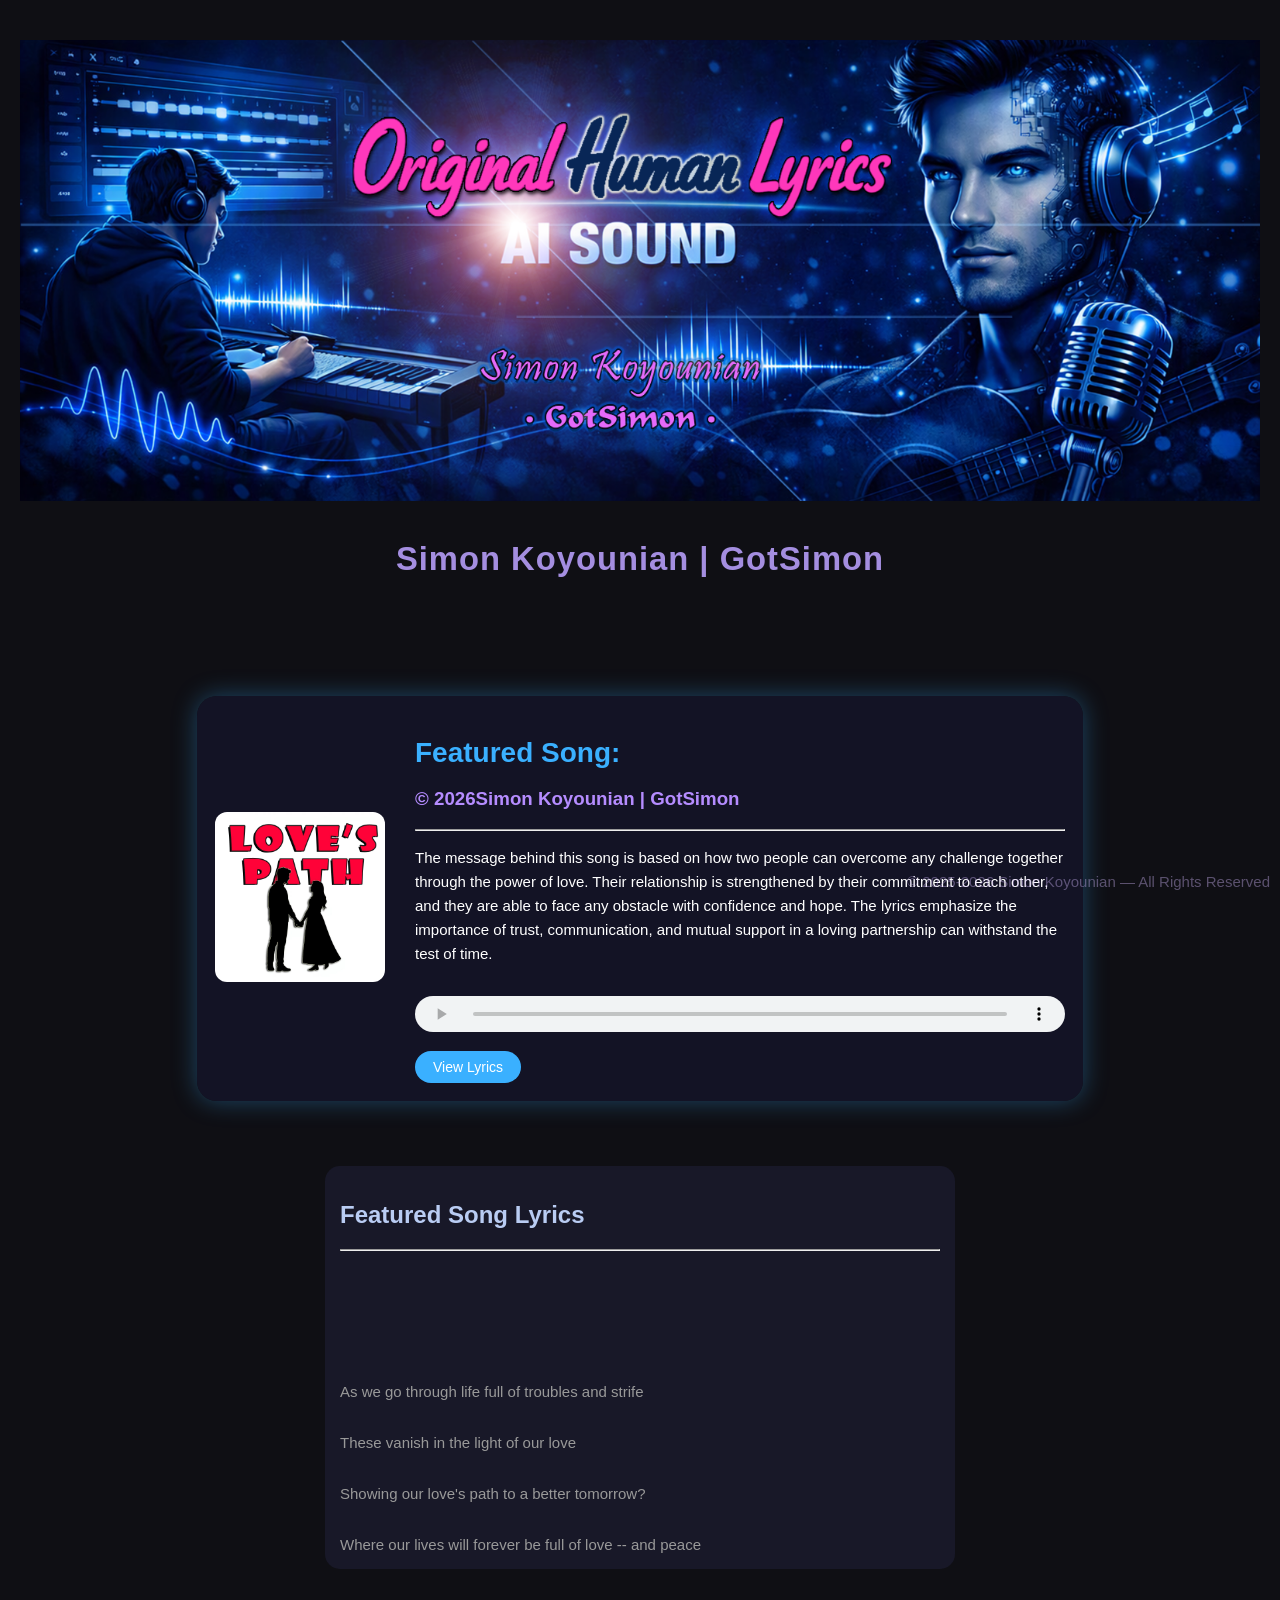
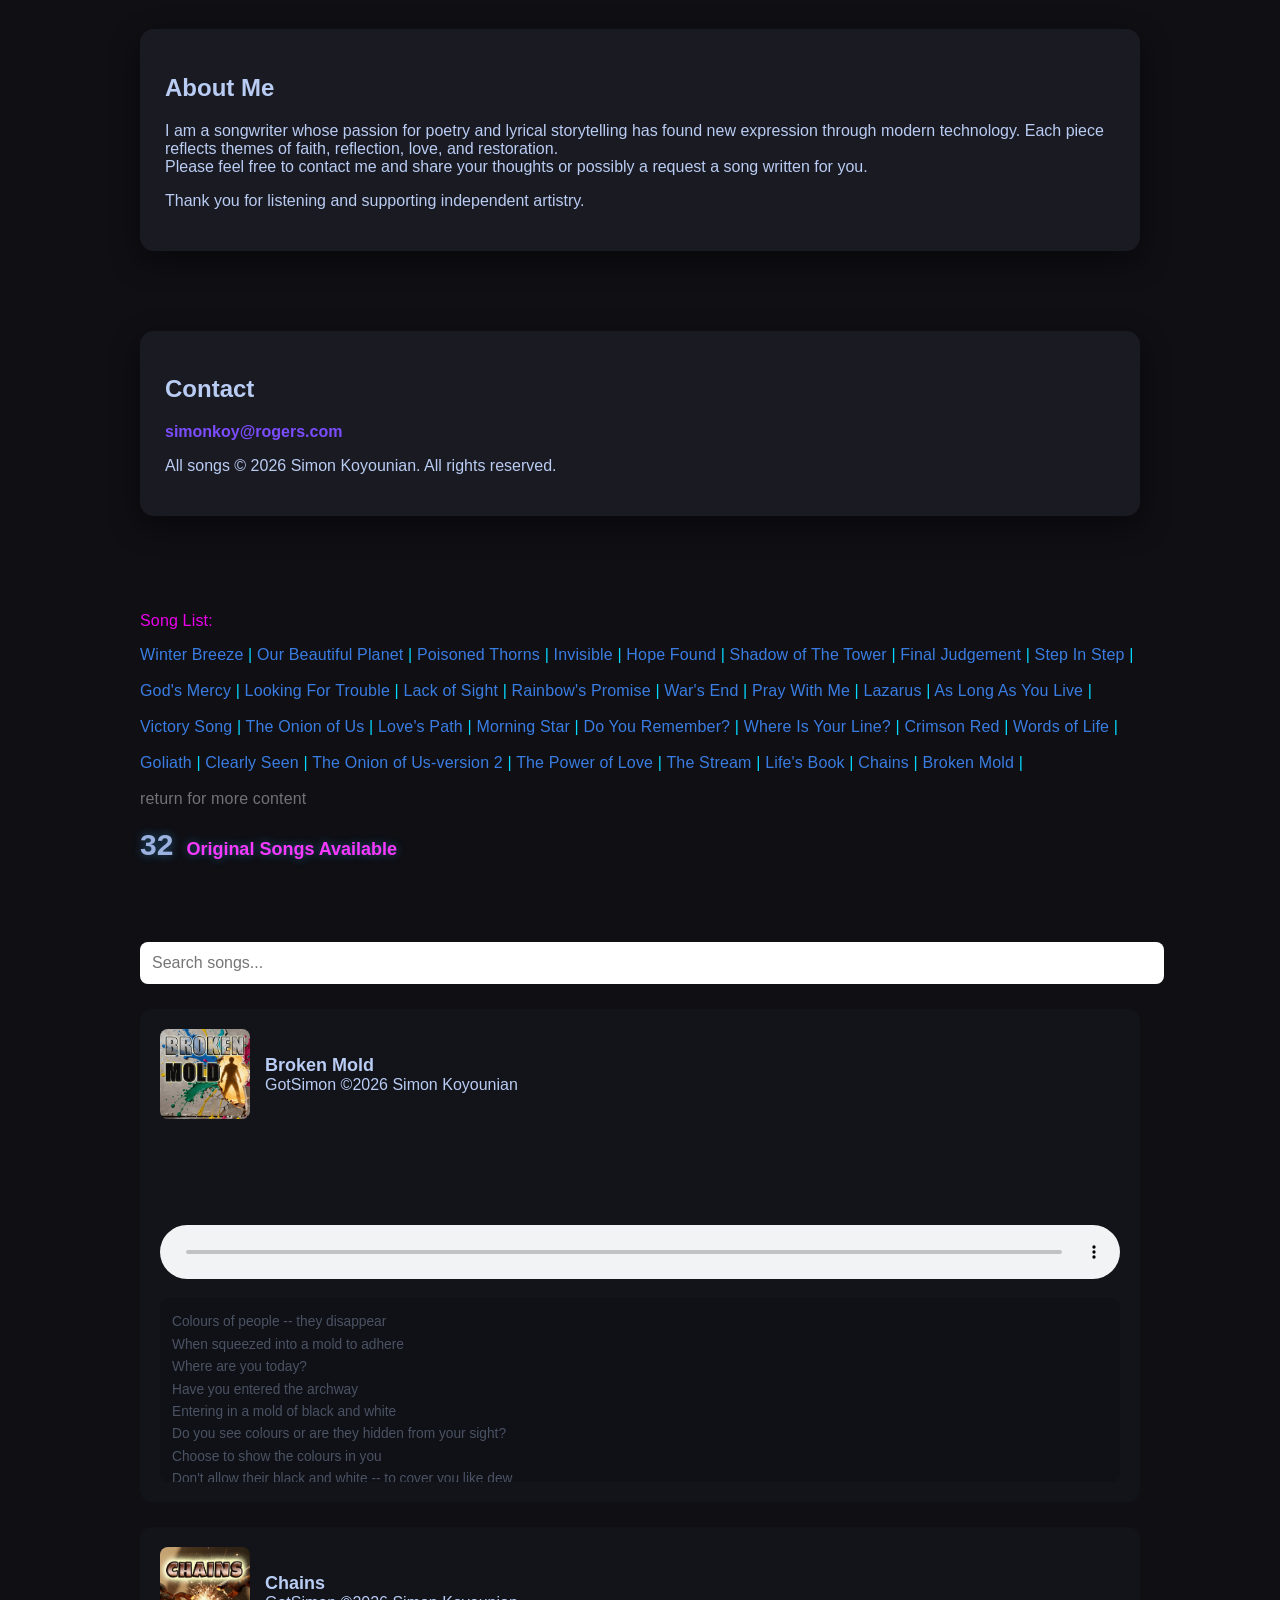
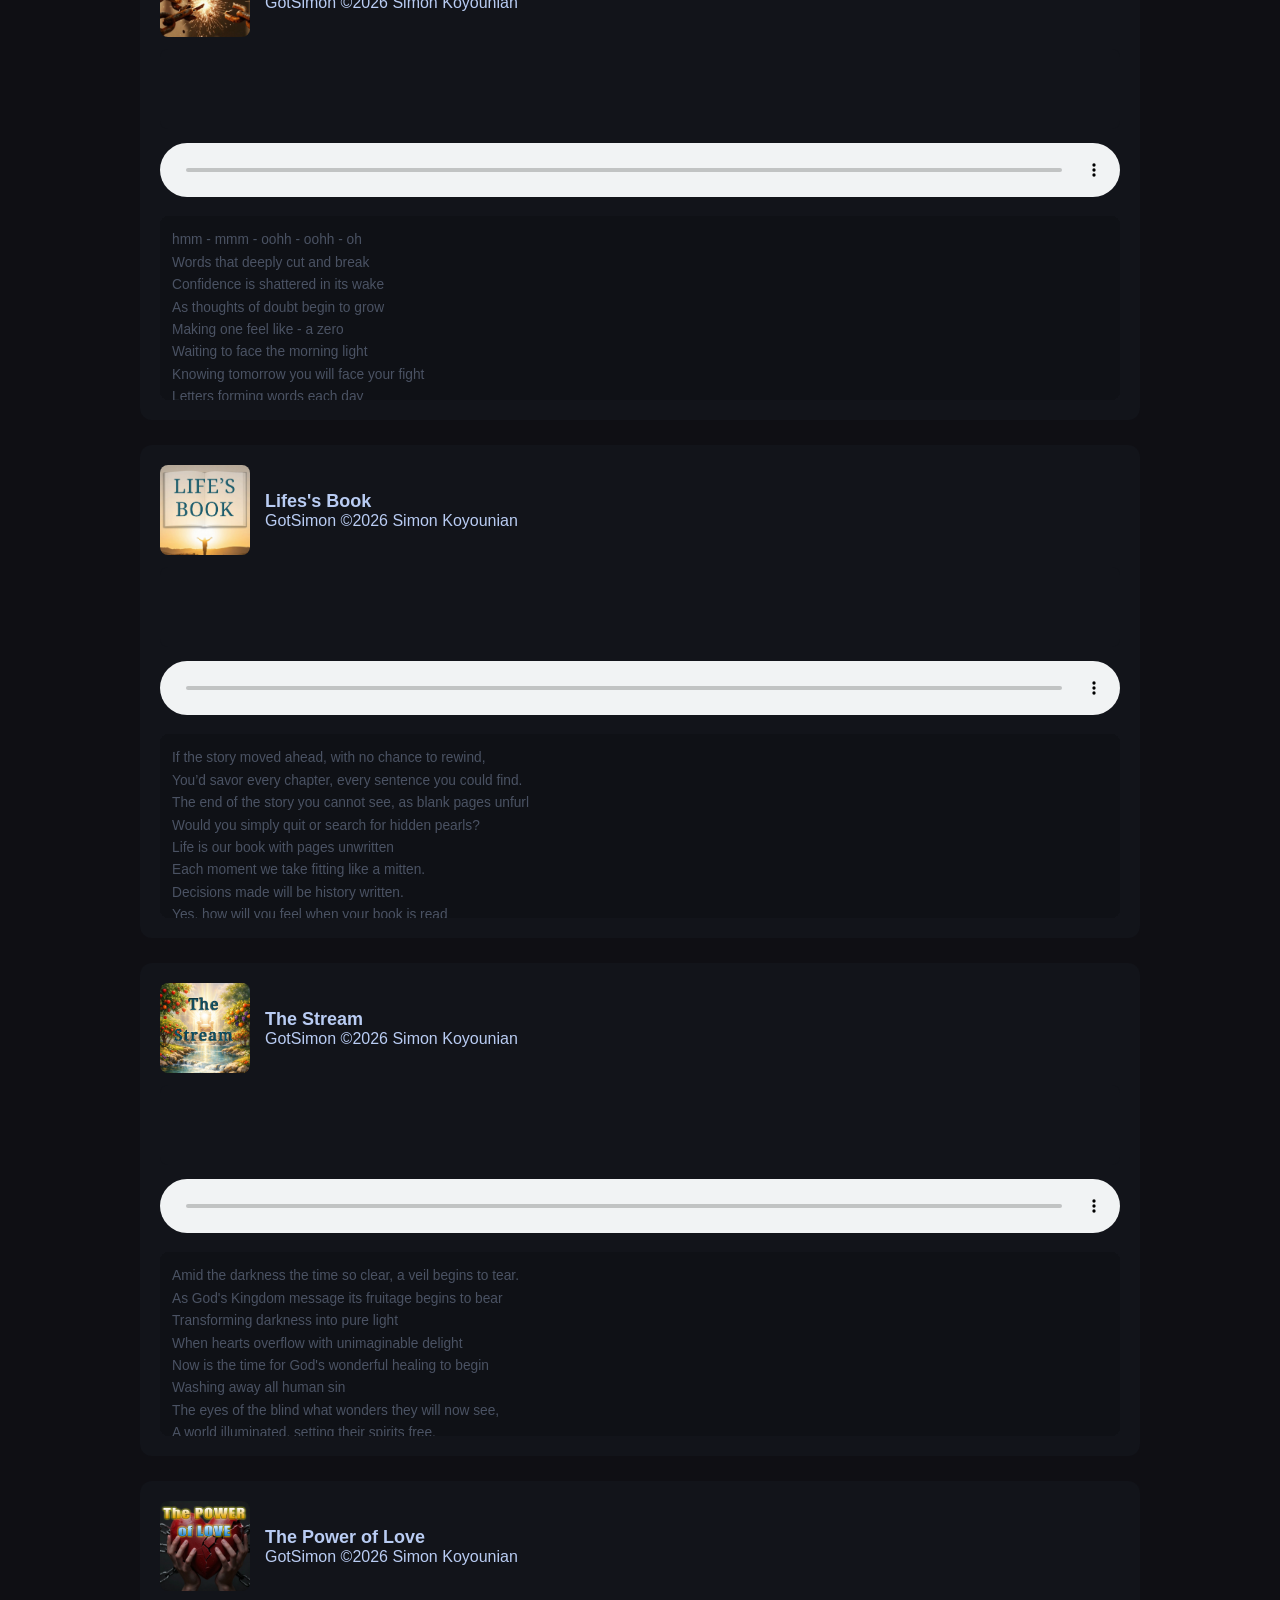
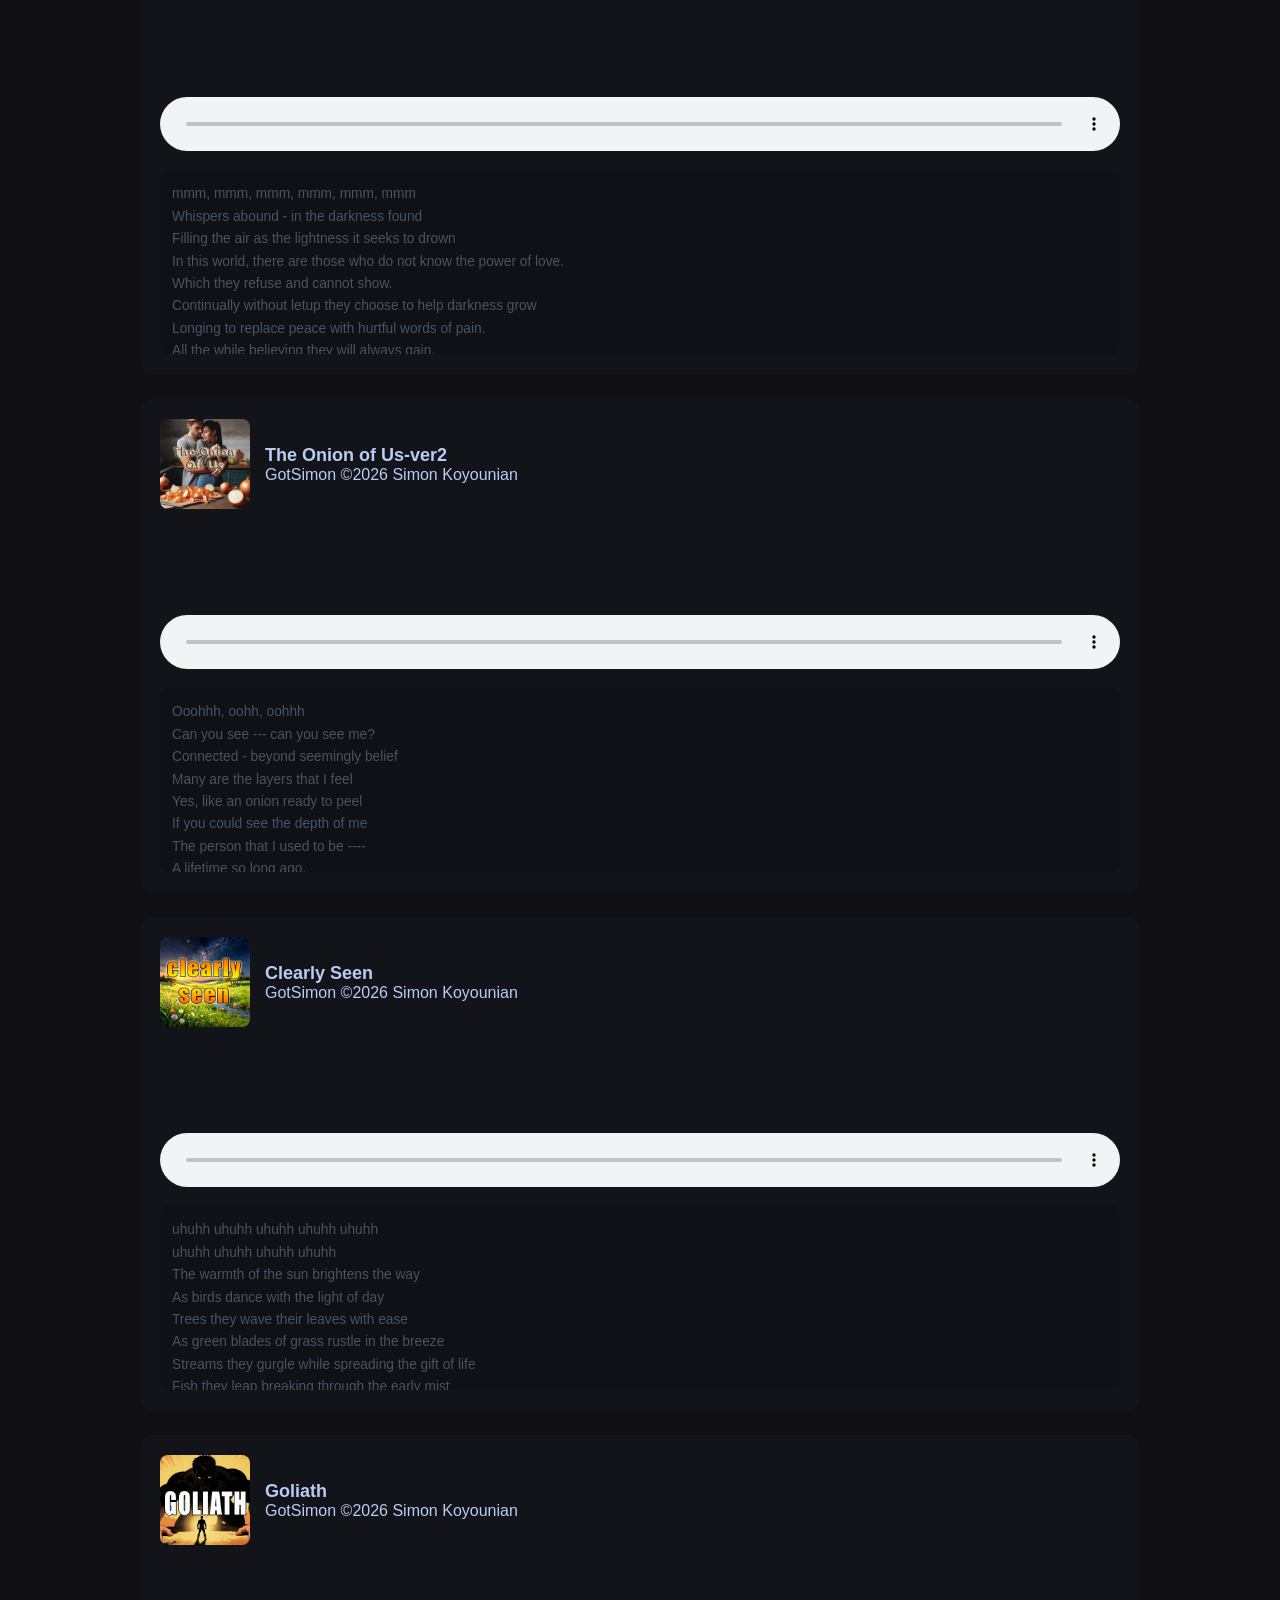
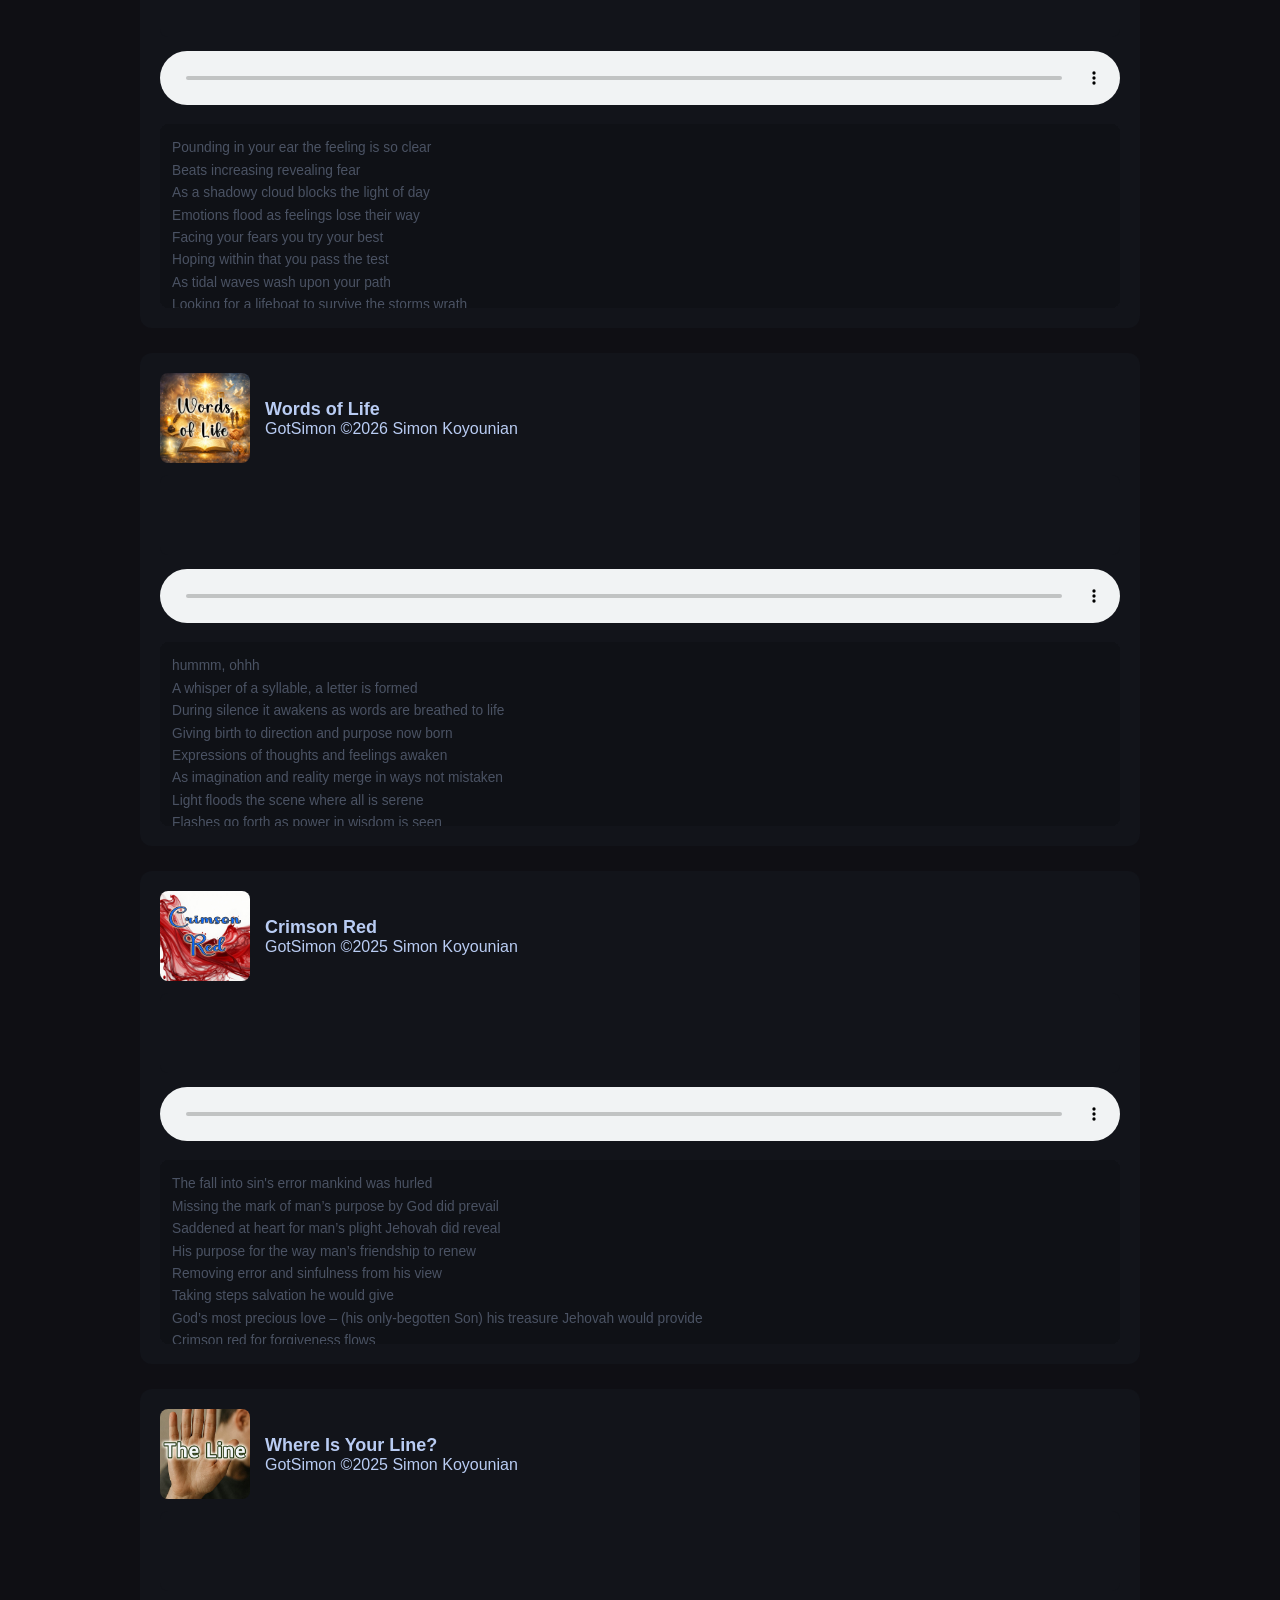
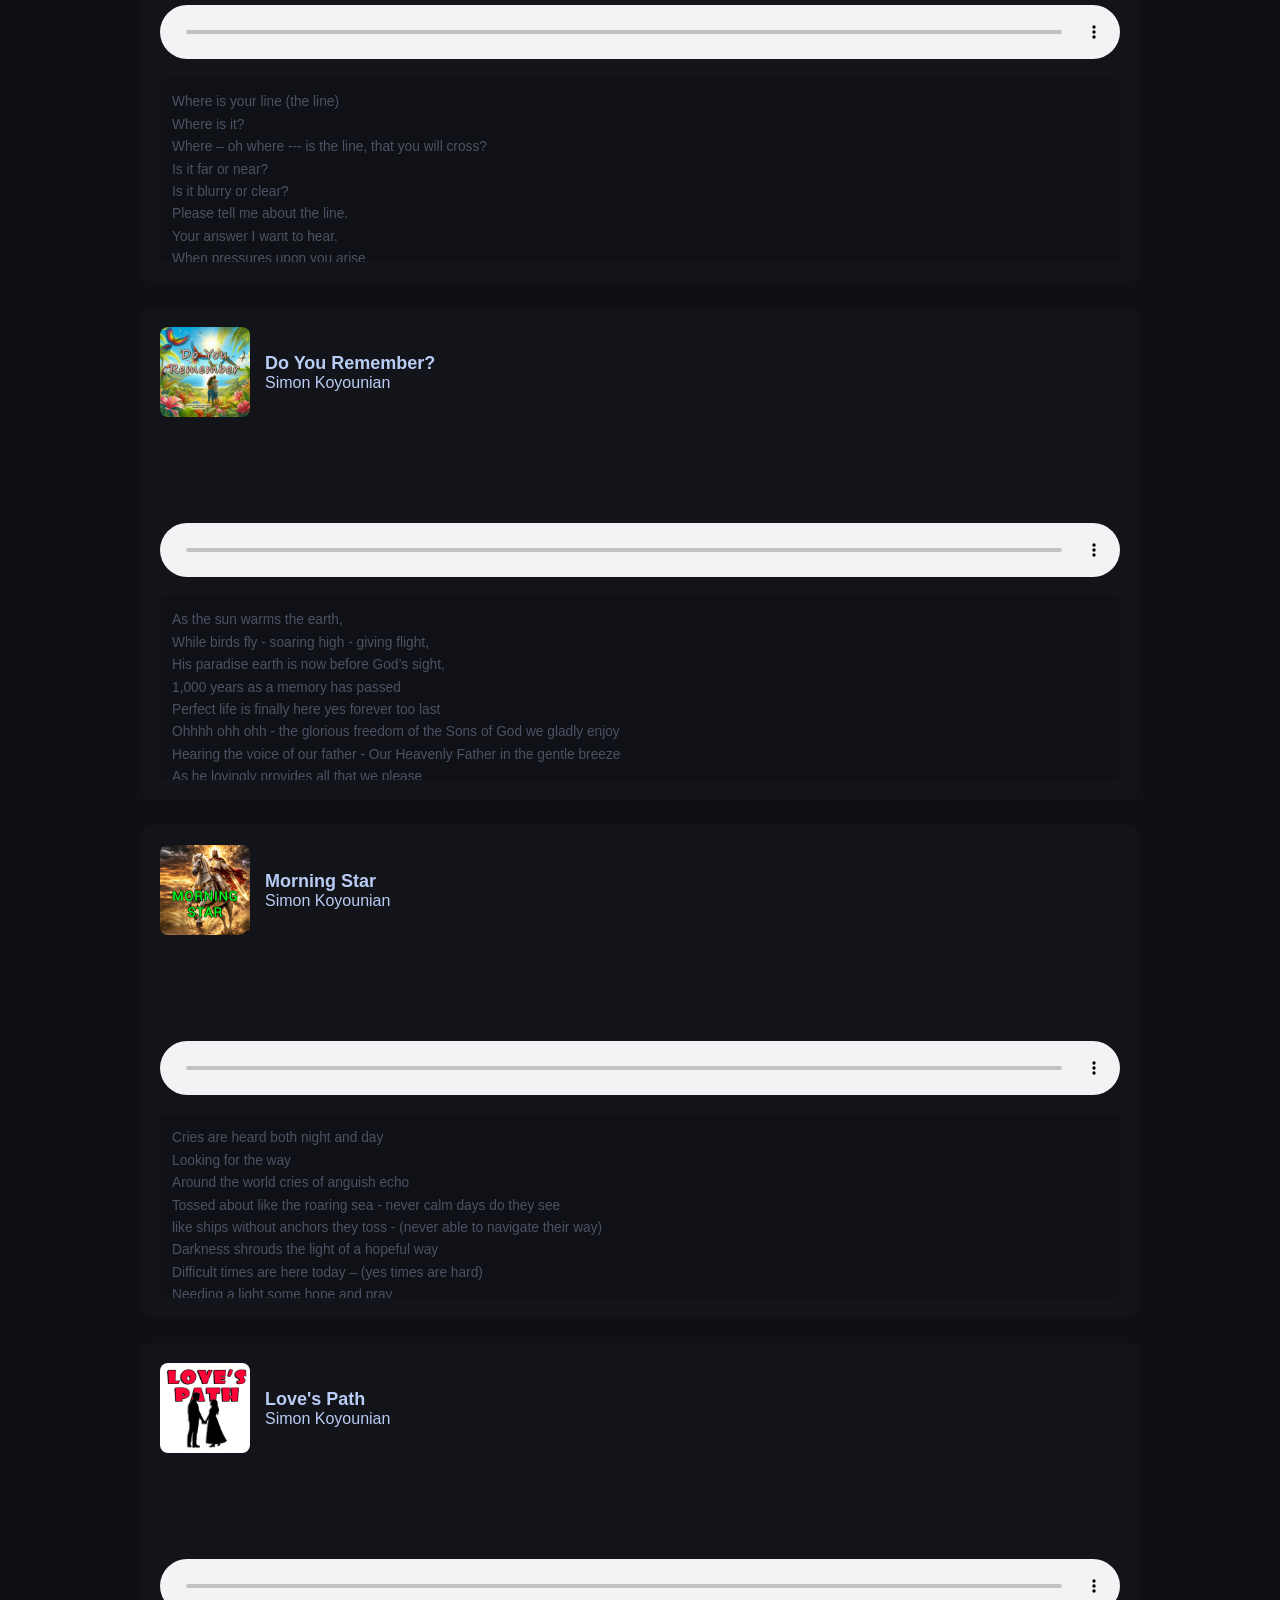
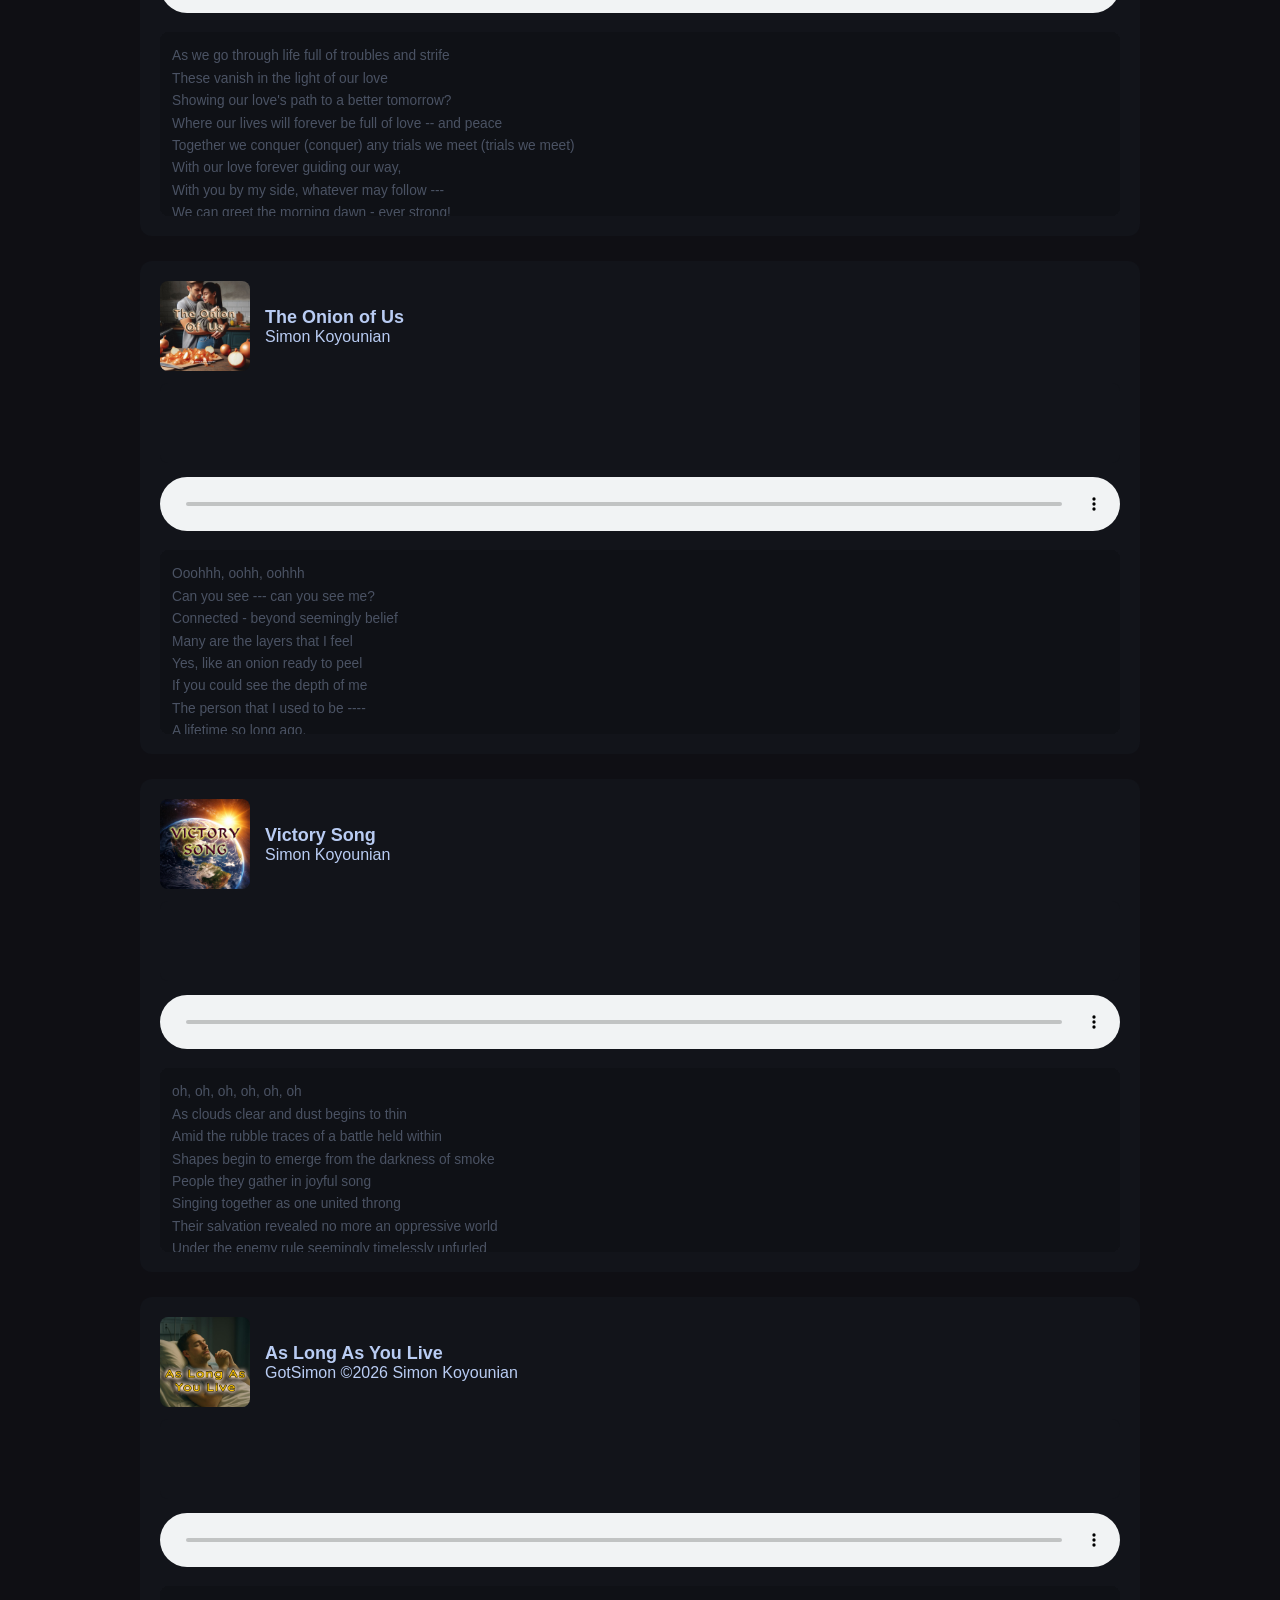
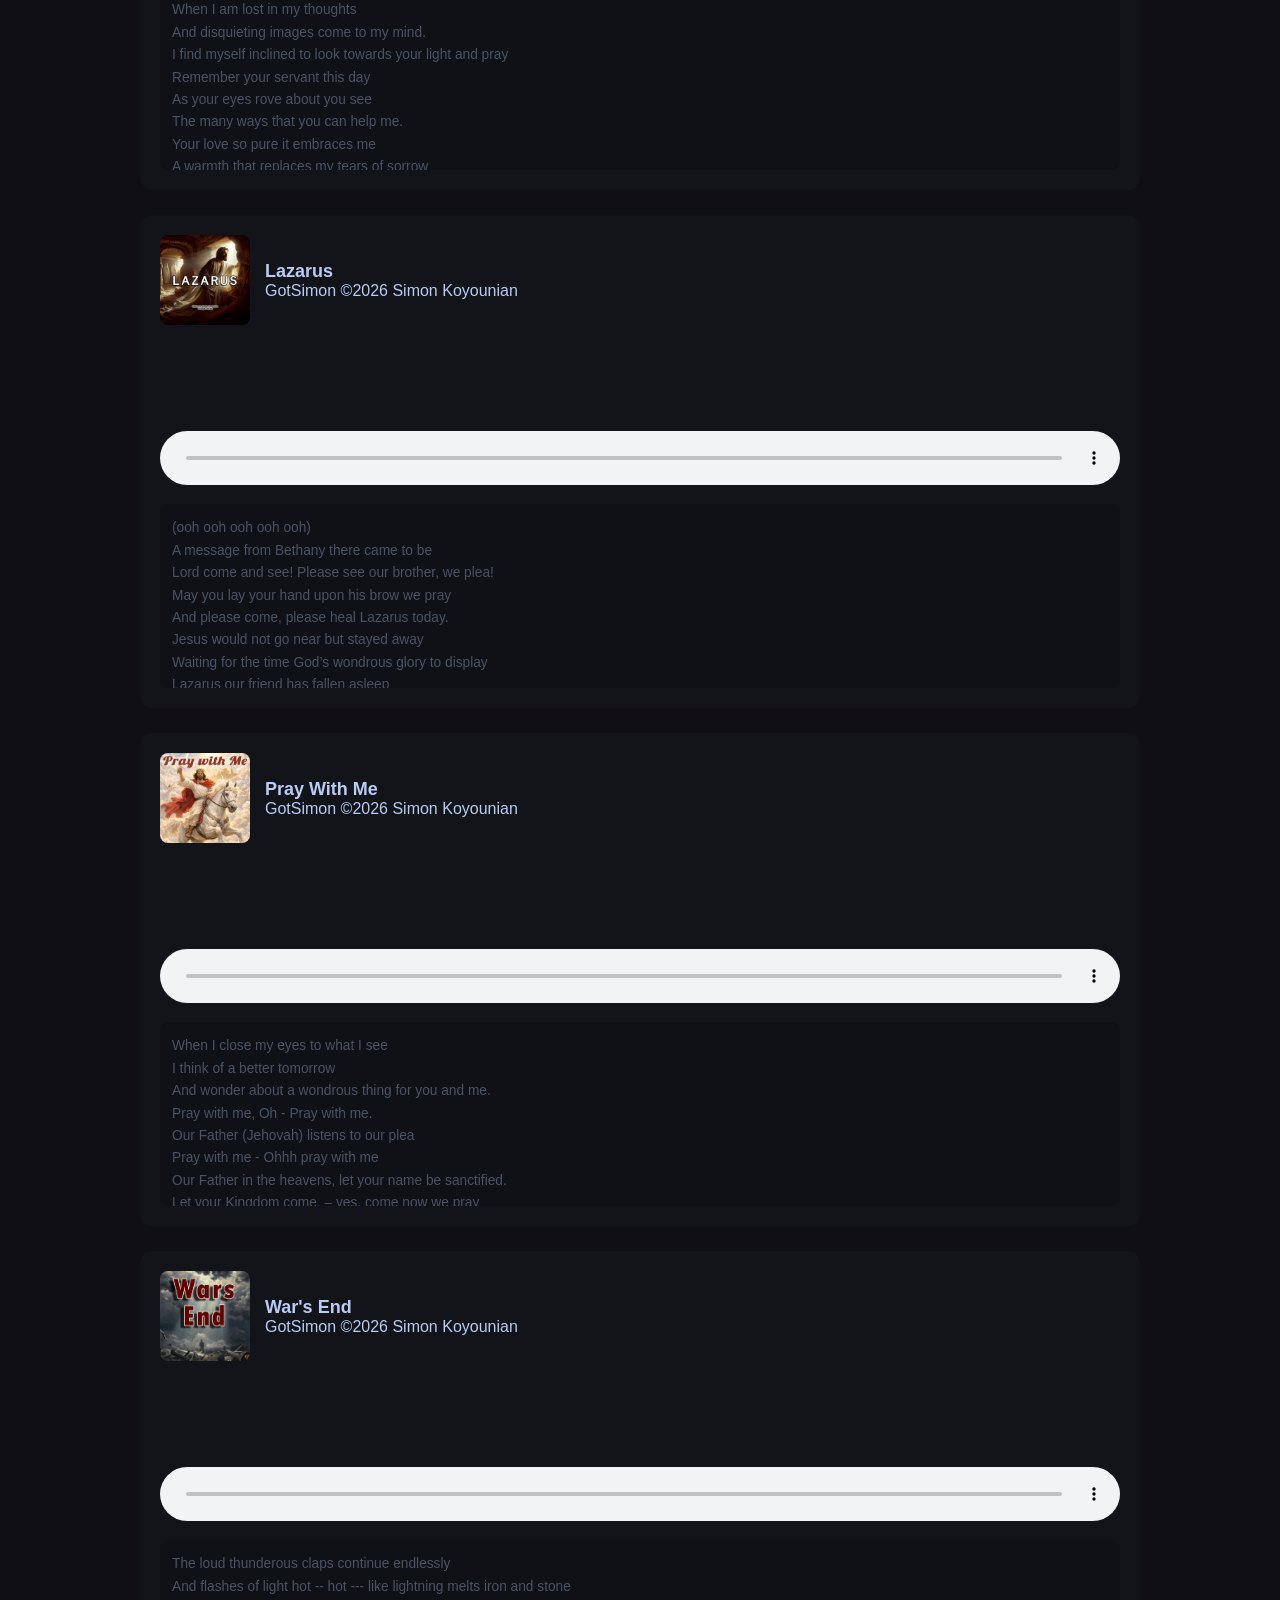
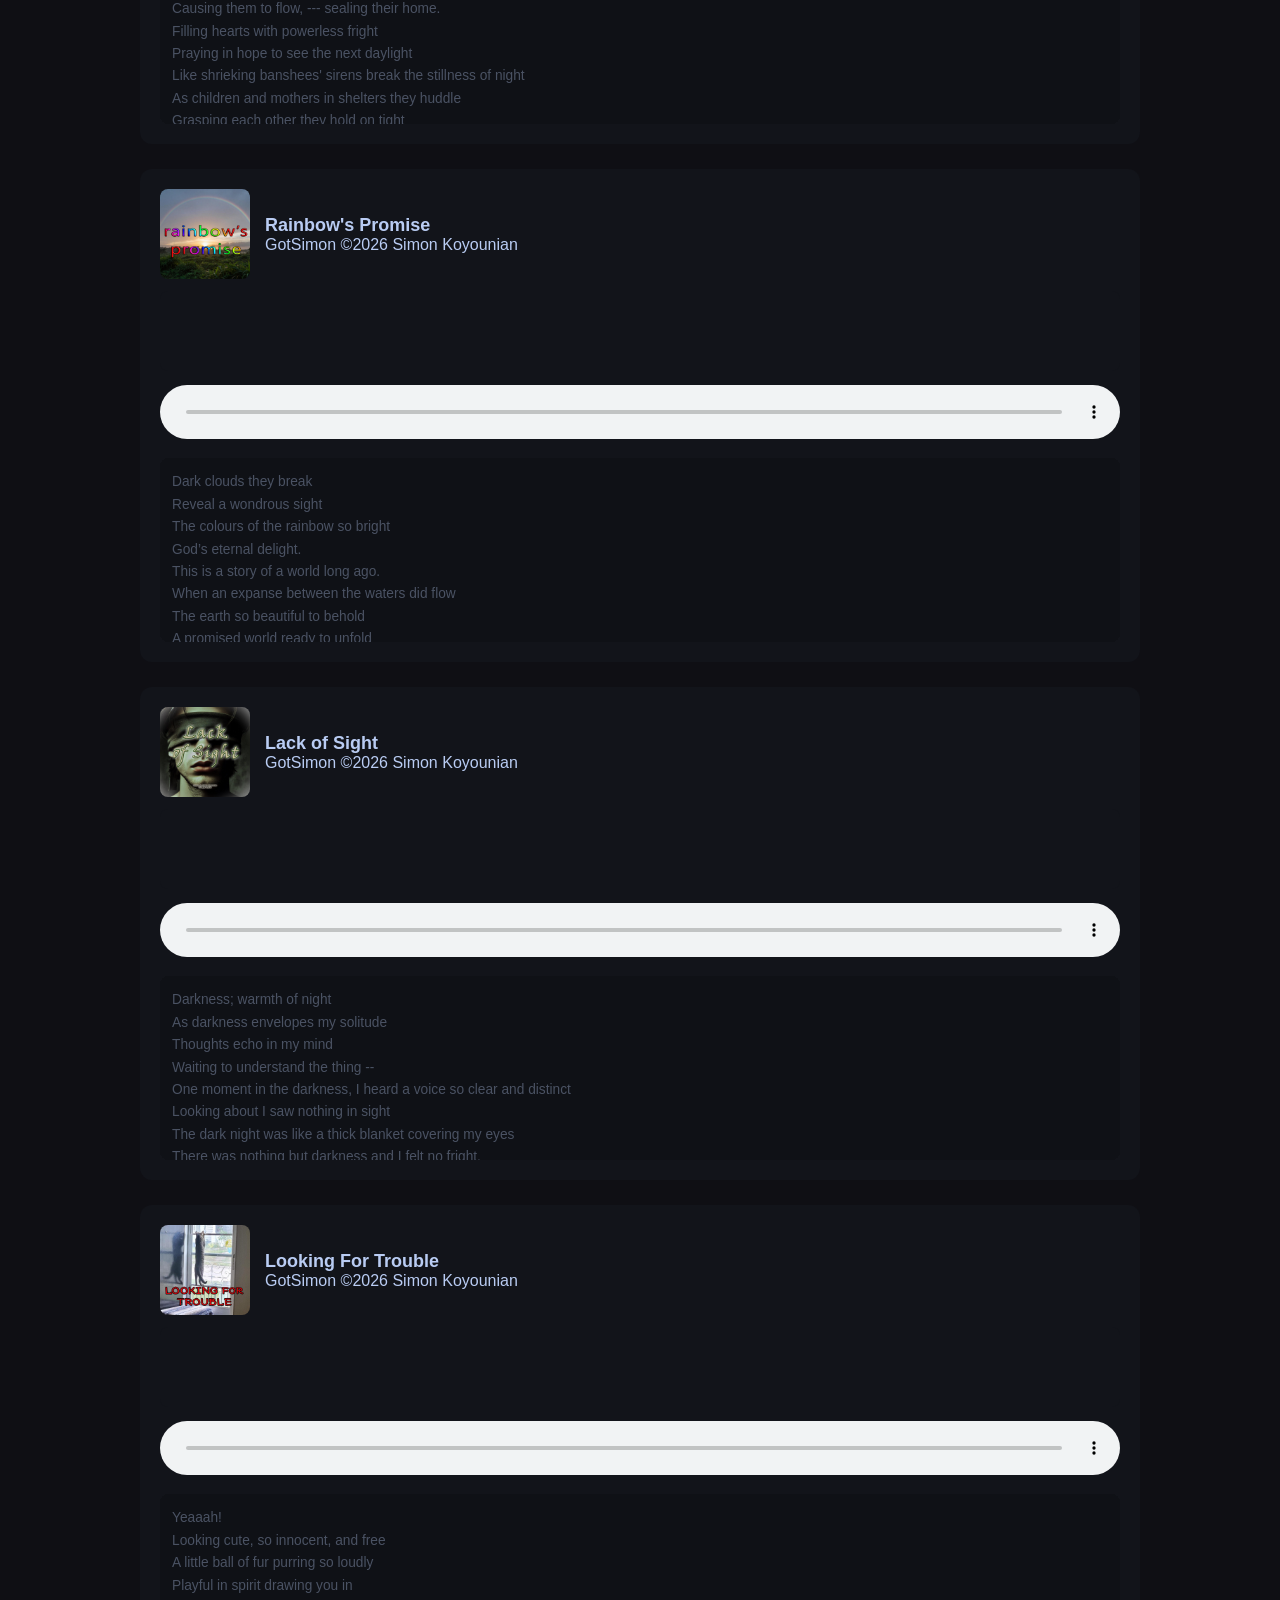
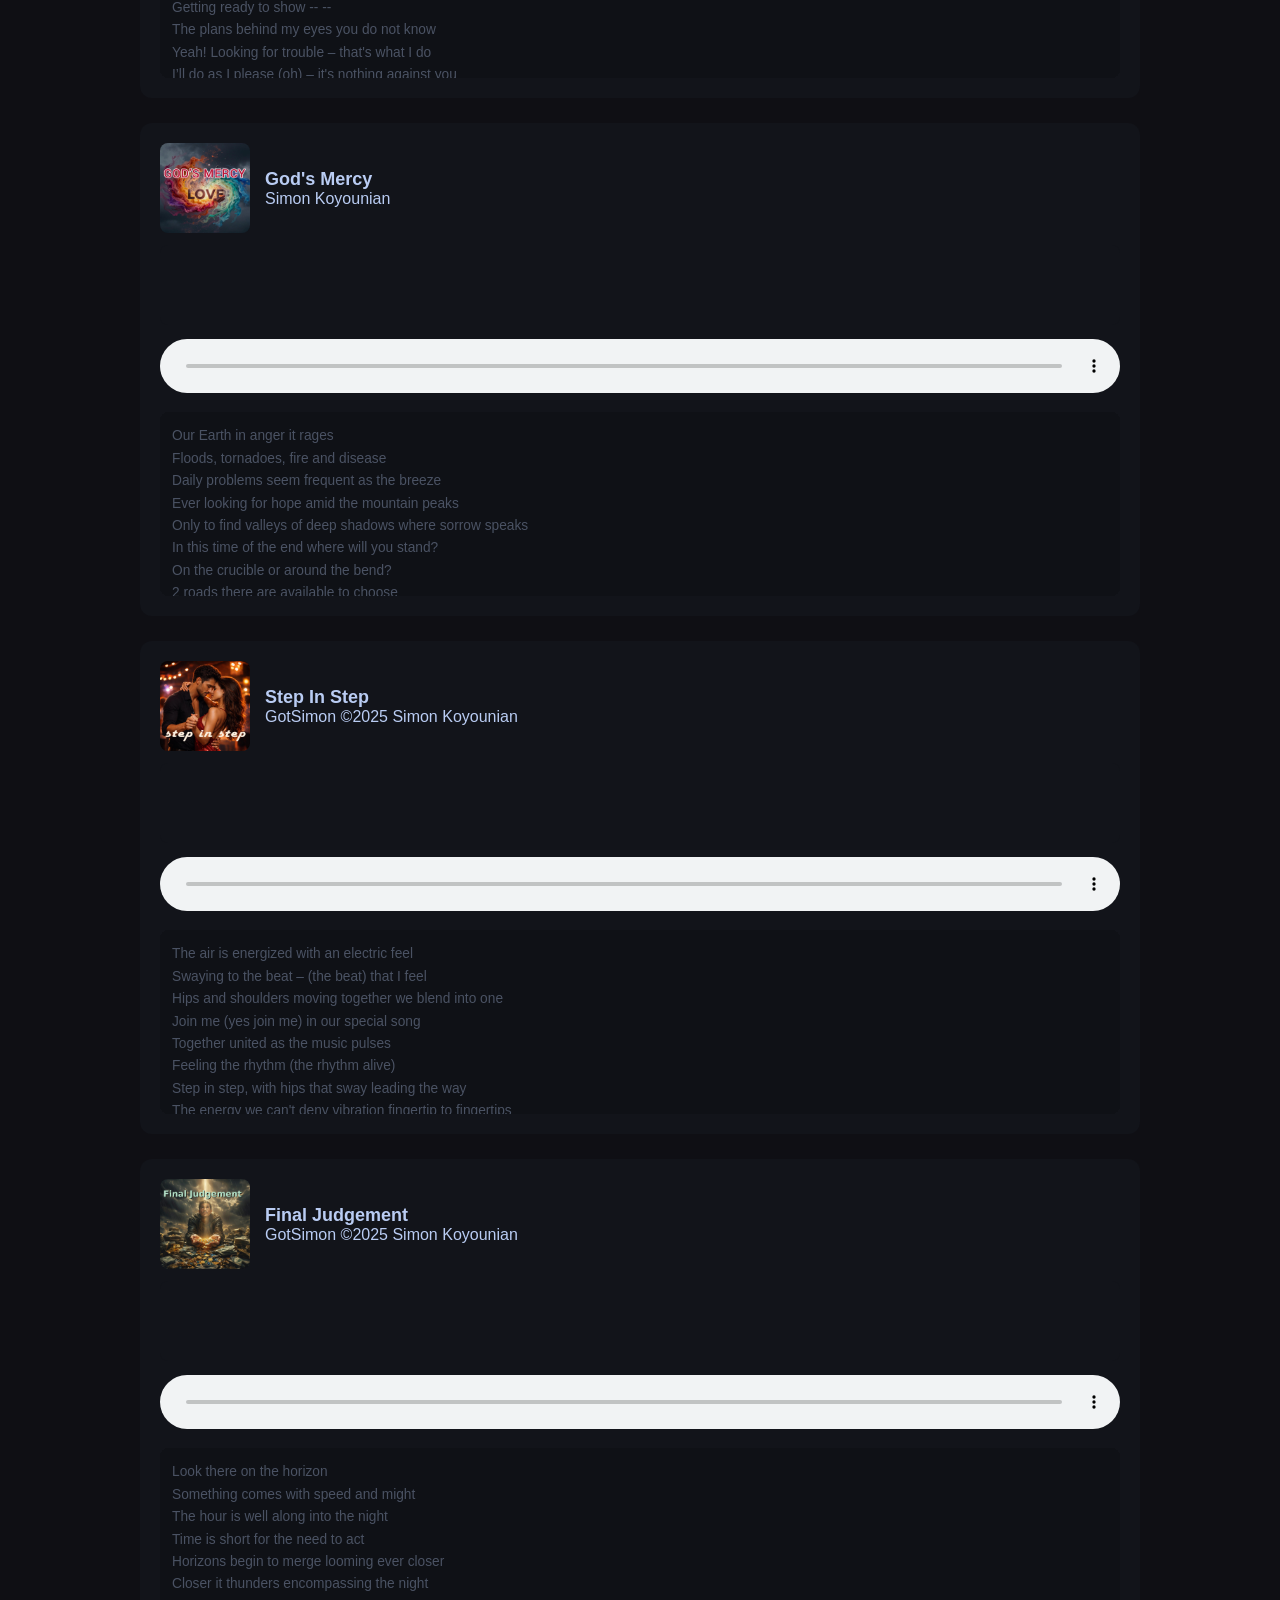
==== index.html @ b0319f38 "Fix closing tag for style section in index.html" ====
<!DOCTYPE html>
<html lang="en">
<head>
<meta charset="UTF-8">
<meta name="viewport" content="width=device-width, initial-scale=1.0">
<title>Simon Koyounian | Music + Songs with Lyrics</title>
<link rel="icon" type="image/x-icon" href="images/favicon.ico">
<link rel="stylesheet" href="css/style.css">
<meta charset="UTF-8">
<meta name="viewport" content="width=device-width, initial-scale=1.0">

<meta name="description" content="Listen to original & inspiring Christian theme songs and daily living songs with synchronized lyrics. A clean music player featuring Bible-based songs, uplifting messages, and easy navigation.">

<meta name="keywords" content="Daily living songs,Christian music, Bible songs, Christian lyrics, Bible teachings, faith music, scripture songs">

<meta name="author" content="Simon Koyounian">

<meta name="robots" content="index, follow">

<style>
#visitorCounter{
    text-align:center;
    margin-top:15px;
    color:#3ab0ff;
    font-size:14px;
}
</style>



</head>
<body>

<header><img src="images/default.png" alt="Logo for GotSimon" width="100%" height="100%">
    <!--<img src="images/logo.png" alt="Logo for GotSimon" width="200px" height="100%">--> <br> <h3>Simon Koyounian | GotSimon</h3></header>


<!-- =========================================================
     FEATURED HERO SONG SECTION
     Edit song title, image, audio, and description here
========================================================= -->

<section class="featured-hero">

    <div class="hero-card">



        <div class="hero-image">
            <img src="images/LovesPath.jpg" 
                 alt="Featured Song Cover">
        </div>

        <div class="hero-content">

            <h1>Featured Song:</h1>
            
            <h3>© 2026Simon Koyounian | GotSimon</h3>
            <hr>

            <p>
                The message behind this song is based on how two people can overcome any challenge together through the power of love. Their relationship is strengthened by their commitment to each other, and they are able to face any obstacle with confidence and hope. The lyrics emphasize the importance of trust, communication, and mutual support in a loving partnership can withstand the test of time.
            </p>

            <audio id="featuredAudio" controls preload="metadata">
    <source src="audio/Love's Path - ©2025 Simon Koyounian.mp3" type="audio/mpeg">
    Your browser does not support the audio element.
</audio>
<button onclick="showFeaturedLyrics()">
    View Lyrics
</button>

        </div>

    </div>

</section>

<!-- =====================================
 SHOW LYRICS
===================================== -->
<section id="featuredLyrics" class="lyrics-box">

<h2>Featured Song Lyrics</h2>
<hr>

    <div id="lyricsContainer">

        <p class="lyric" data-time="1">
            As we go through life full of troubles and strife
        </p>

        <p class="lyric" data-time="6">
            These vanish in the light of our love
        </p>
        <p class="lyric" data-time="12">
            Showing our love's path to a better tomorrow?
        </p>
        <p class="lyric" data-time="18">
            Where our lives will forever be full of love -- and peace
        </p>
        <p class="lyric" data-time="23">
            Together we conquer (conquer) any trials we meet (trials we meet)
        </p>
        <p class="lyric" data-time="28">
            With our love forever guiding our way,
        </p>
        <p class="lyric" data-time="32">
            With you by my side, whatever may follow ---
        </p>
        <p class="lyric" data-time="38">
            We can greet the morning dawn - ever strong!
        </p>
        <p class="lyric" data-time="45">
            As years pass by for both you and me
        </p>
        <p class="lyric" data-time="50">
            Our love’s path will forever last
        </p>
        <p class="lyric" data-time="56">
            Sharing our love that's deeper than the sea (the sea).
        </p>
        <p class="lyric" data-time="61">
            Looking ahead we find our way
        </p>
        <p class="lyric" data-time="63">
            Following any path our love paves the way
        </p>
        <p class="lyric" data-time="67">
            Together we conquer any trials we meet
        </p>
        <p class="lyric" data-time="72">
            With our love forever guiding our way,
        </p>
        <p class="lyric" data-time="76">
            With you by my side, whatever may follow ---
        </p>
        <p class="lyric" data-time="82">
            We can greet the morning dawn - ever strong!
        </p>
        <p class="lyric" data-time="87">
            United we remain relying on our love every day
        </p>
        <p class="lyric" data-time="90">
            Trusting each other with a love we continually express
        </p>
        <p class="lyric" data-time="93">
            Always looking for it to bless.
        </p>
        <p class="lyric" data-time="96">
            Sharing our love so true - that it daily does renew (new, new)
        </p>
        <p class="lyric" data-time="101">
            Together we conquer (together we conquer) any trials we meet (any trials we meet)
        </p>
        <p class="lyric" data-time="107">
            With our love forever guiding our way, (guiding our way)
        </p>
        <p class="lyric" data-time="112">
            With you by my side, (ooo) whatever may follow (ooo)
        </p>
        <p class="lyric" data-time="118">
            We can greet the morning dawn - ever strong!
        </p>
        <p class="lyric" data-time="123">
            United we remain relying on our love every day
        </p>
        <p class="lyric" data-time="125">
           Trusting each other with a love we continually express
        </p>
        <p class="lyric" data-time="129">
            Always looking for it to bless.
        </p>
        <p class="lyric" data-time="132">
            Sharing our love so true - that it daily does renew (new new) with our love.
        </p>
        <p class="lyric" data-time="138">
            Together we conquer (together we conquer) any trials we meet (any trials we meet)
        </p>
        <p class="lyric" data-time="144">
            With our love forever guiding our way, (guiding our way)
        </p>
        <p class="lyric" data-time="147">
            With you by my side, (ooo)  whatever may follow (ooo)
        </p>
        <p class="lyric" data-time="153">
            We can greet the morning dawn - ever strong!
        </p>
        <p class="lyric" data-time="159">
            United we conquer regardless what comes
        </p>
        <p class="lyric" data-time="164">
            Hand in hand each step we take
        </p>
        <p class="lyric" data-time="169">
            With you by my side (side), whatever may follow (follow)
        </p>
        <p class="lyric" data-time="175">
            We can greet the morning dawn - ever strong!
        </p>
        <p class="lyric" data-time="180">
            Traveling love’s path to meet the rising sun
        </p>
        <p class="lyric" data-time="185">
            Yes, always walking together towards the new dawn in sight.
        </p>
        <p class="lyric" data-time="190">
            Our hearts entwined together -- as one
        </p>
        <p class="lyric" data-time="195">
            Hand in hand each step we take
        </p>
        <p class="lyric" data-time="200">
            With you by my side, (ooo)  whatever may follow (ooo)
        </p>
        <p class="lyric" data-time="205">
            We can greet the morning dawn - ever strong
        </p>
        <p class="lyric" data-time="210">
            Our hearts entwined together -- as one
        </p>
        <p class="lyric" data-time="215">
            Hand in hand each step we take
        </p>
        <p class="lyric" data-time="220">
            With you by my side,
        </p>
        <p class="lyric" data-time="225">
           With our love what we can do.
        </p>
    </div>

</section>

        </p>
    </div>

</section> 

<!-- =========================================================
     ABOUT ME SECTION
     Edit text freely here
========================================================= -->
<section>
<div class="card">
<h2>About Me</h2>
<p>
I am a songwriter whose passion for poetry and lyrical storytelling
has found new expression through modern technology.
Each piece reflects themes of faith, reflection, love, and restoration.
<br> Please feel free to contact me and share your thoughts or possibly a request a song written for you.
<p>Thank you for listening and supporting independent artistry.</p>
</p>
</div>
</section>


<!-- =========================================================
     CONTACT SECTION
     Replace email or add links as desired
========================================================= -->
<section>
<div class="card contact">
<h2>Contact</h2>
<!-- =============================
 HIDE EMAIL FROM ROBOTS-->

<SCRIPT TYPE="text/javascript">
  emailE = 'rogers.com'
  emailE = ('simonkoy' + '@' + emailE)
  document.write('<A href="mailto:' + emailE + '">' + emailE + '</a>')
</script>
<NOSCRIPT>
  Email address protected by JavaScript
</NOSCRIPT>

<!-- <p>Email: <a href="mailto:simonkoy@rogers.com">sk030362@gmail.com</a></p> -->
<p>All songs © 2026 Simon Koyounian. All rights reserved.</p>
</div>
</section>
<section>
<div><p style="color:#ec01ec; text-align:left; letter-spacing: 0.01em;">Song List:</p>
<p style="color:#3a7de2; text-align:left; letter-spacing: 0.01em;">
Winter Breeze <span style="color:#05d8fd">|</span> 
Our Beautiful Planet <span style="color:#05d8fd">|</span>
Poisoned Thorns <span style="color:#05d8fd">|</span> 
Invisible <span style="color:#05d8fd">|</span> 
Hope Found <span style="color:#05d8fd">|</span> 
Shadow of The Tower <span style="color:#05d8fd">|</span>
Final Judgement <span style="color:#05d8fd">|</span> 
Step In Step <span style="color:#05d8fd">|</span> 
<br><br>
God's Mercy <span style="color:#05d8fd">|</span> 
Looking For Trouble <span style="color:#05d8fd">|</span> 
Lack of Sight <span style="color:#05d8fd">|</span> 
Rainbow's Promise <span style="color:#05d8fd">|</span>
War's End <span style="color:#05d8fd">|</span> 
Pray With Me <span style="color:#05d8fd">|</span>
Lazarus <span style="color:#05d8fd">|</span>
As Long As You Live <span style="color:#05d8fd">|</span>
<br><br>
Victory Song <span style="color:#05d8fd">|</span>
The Onion of Us <span style="color:#05d8fd">|</span>
Love's Path <span style="color:#05d8fd">|</span>
Morning Star <span style="color:#05d8fd">|</span>
Do You Remember? <span style="color:#05d8fd">|</span>
Where Is Your Line? <span style="color:#05d8fd">|</span>
Crimson Red <span style="color:#05d8fd">|</span>
Words of Life <span style="color:#05d8fd">|</span>
<br><br>
Goliath <span style="color:#05d8fd">|</span>
Clearly Seen <span style="color:#05d8fd">|</span>
The Onion of Us-version 2 <span style="color:#05d8fd">|</span>
The Power of Love <span style="color:#05d8fd">|</span>
The Stream <span style="color:#05d8fd">|</span>
Life's Book <span style="color:#05d8fd">|</span>
Chains <span style="color:#05d8fd">|</span>
Broken Mold <span style="color:#05d8fd">|</span>
<br>
<br>
<span style="color:#737274">return for more content</span>
</p>
</div>

   <!-- =====================================================
TOTAL SONG COUNT
Displays the total number of songs automatically.
===================================================== -->
<div class="site-stats">
    <span id="songCount">0</span>
    Original Songs Available
</div> 
</section>

<!-- =========================================================
     MUSIC SECTION
========================================================= -->
<section>

<input type="text" id="searchBar" placeholder="Search songs...">

<div id="playlist"></div>

</section>

<footer>
<!--<div id="visitorCounter">
    Visitors: Loading...
</div> -->
<span style="color:#05d8fd">
© 2026 Simon Koyounian [GotSimon] — Independent Music</span>
</footer>

<script>

/* =========================================================
   GLOBAL VARIABLES
========================================================= */

let currentAudio = null;
let audioPlayers = [];
let autoAdvanceTimer = null;
let playlistStarted = false;

/* =========================================================
   SONG DATABASE
   Add unlimited songs here.
========================================================= */

const songs = [

/* NEW SONG AT TOP ###################################*/

{
title:"Broken Mold",
artist:"GotSimon ©2026 Simon Koyounian",
thumbnail:"images/Broken-Mold.jpg",
audio:"audio/Broken Mold - By GotSimon ©2026 Simon Koyounian.mp3",
lyrics:`
[00:12] Colours of people -- they disappear
[00:20] When squeezed into a mold to adhere 

[00:42] Where are you today?
[00:45] Have you entered the archway
[00:48] Entering in a mold of black and white 
[00:54] Do you see colours or are they hidden from your sight? 
[01:01] Choose to show the colours in you 
[01:08] Don't allow their black and white -- to cover you like dew 

[01:16] True friends don't judge, ---
They see the colours of you 
[01:23] Refusing to freeze you like crazy glue 
[01:29] Not squeezing you into a mold where colours do not unfold 
[01:36] Refusing to wear a blindfold 
[01:42] Allowing your bright colours to break through 
[01:50] Pushing aside the black and white from their sight 

[02:00] Believe in yourself when others may doubt 
[02:04] Remember to feel what it's all about 
[02:07] In a world of colours the mold you must break 
[02:10] Freeing yourself to prove their mistake 
[02:14] Black and white may be their delight 
[02:20] When the light breaks forth, the time will be right 

[02:28] True friends don't judge, --- they see the colours of you 
[02:35] Refusing to freeze you like crazy glue 
[02:41] Not squeezing you into a mold where colours do not unfold 
[02:48] Refusing to wear a blindfold 
[02:54] Allowing your bright colours to break through 
[03:02] Pushing aside the black and white from their sight 

[03:16] Ahh ahh ahh ahh ah ah ah
[03:30] Ahh ahh ahh ahh ahh ahh ahh ahh
[03:37] The colours of life shine in every way 
[03:44] Do you remember the day? 
[03:49] When you discarded their limits that covered you like a cloak 
[03:56] Their mold of black and white you forever broke. 
`
},

{
title:"Chains",
artist:"GotSimon ©2026 Simon Koyounian",
thumbnail:"images/chains.jpg",
audio:"audio/Chains - By GotSimon ©2026 Simon Koyounian.mp3",
lyrics:`
[00:12] hmm - mmm - oohh - oohh - oh
[00:23] Words that deeply cut and break
[00:31] Confidence is shattered in its wake
[00:39] As thoughts of doubt begin to grow
[00:47] Making one feel like - a zero

[01:01] Waiting to face the morning light
[01:06] Knowing tomorrow you will face your fight
[01:10] Letters forming words each day
[01:14] Creating an image causing dismay

[01:21] Shatter these chains that bind you tight
[01:26] Gain your freedom from your dark night
[01:30] See yourself as you are meant to be
[01:34] Your value you need to see
[01:39] As your path, moves forward you become free

[01:52] What's your worth they will ask you each day
[01:57] Will you amount to nothing try as you may?
[02:01] Trying to resist, you attempt to prove
[02:05] Your value is more than they approve

[02:13] Shatter these chains that bind you tight
[02:17] Gain your freedom from your dark night
[02:22] See yourself as you are meant to be
[02:26] Your value you need to see
[02:30] As your path moves forward you become free
[02:36] hey - hey - hey - hey

[03:01] Realizing now your key to be free
[03:08] No need to prove or apologize
[03:13] Only now you realize
[03:17] You are worth --- more than, they used to say
`
},

{
title:"Lifes's Book",
artist:"GotSimon ©2026 Simon Koyounian",
thumbnail:"images/lifes-book.jpg",
audio:"audio/Life's Book - ver III - By GotSimon -©2026 Simon Koyounian.mp3",
lyrics:`
[00:11] If the story moved ahead, with no chance to rewind,
[00:18] You’d savor every chapter, every sentence you could find.
[00:24] The end of the story you cannot see, as blank pages unfurl
[00:32] Would you simply quit or search for hidden pearls?

[00:44] Life is our book with pages unwritten
[00:47] Each moment we take fitting like a mitten.
[00:50] Decisions made will be history written.
[00:54] Yes, how will you feel when your book is read
[01:03] By those around us seeing us in times ahead

[01:12] Take the time to see tomorrows
[01:18] Possibilities grand and full of no sorrows
[01:24] A name we make for all to read breaking our mold
[01:30] Our -- future is ours to behold, ooh oooh

[01:45] Errors forgiven and joy filling our heart
[01:49] Are you able to see your part?
[01:53] Beginning chapters new to see
[01:57] Leaving behind the pages because we have been set free

[02:06] Take the time to see tomorrows -- ohh ohh ohh ohh
[02:13] Possibilities grand and full of no sorrows
[02:19] A name we make for all to read breaking our mold
[02:25] Our future is ours to behold

[02:37] ohh, oh oh oh ohh
[02:44] ohh, ohh
[02:47] Regrets from pasts no longer linger, oooh oooh oooh ooh
[02:54] Feeling life, our story continues ohh
[02:59] Turning -- pages forever will be
[03:06] Possibilities grand into infinity.
`
},

{
title:"The Stream",
artist:"GotSimon ©2026 Simon Koyounian",
thumbnail:"images/thestream.jpg",
audio:"audio/The Stream - By GotSimon - ©2026 Simon Koyounian.mp3",
lyrics:`
[00:06] Amid the darkness the time so clear, a veil begins to tear.
[00:14] As God's Kingdom message its fruitage begins to bear
[00:23] Transforming darkness into pure light
[00:30] When hearts overflow with unimaginable delight
[00:38] Now is the time for God's wonderful healing to begin
[00:45] Washing away all human sin 

[00:53] The eyes of the blind what wonders they will now see, 
[00:59] A world illuminated, setting their spirits free. 
[01:06] No more shadows, as the dawn breaks bright, 
[01:12] The deaf --- they will hear the songs of love amid God’s light. 
[01:19] With every step taken no longer a struggle throughout the land, 
[01:26] The lame will leap and rejoice, hand in hand. 

[01:33] From Jehovah’s throne --- a drop –-- a trickle ---- a stream –--- to torrents begin to flow
[01:40] Providing healing for all creation to know 
[01:46] Oh, at that time, (joy) joy will fill the air, 
[01:54] Waters bursting forth ---- giving life everywhere! 
[02:01] From the wilderness to the desert plain, 
[02:04] Yes hope is realized, as peace will reign.
[02:09] In the heat-parched ground, a miracle flows,
[02:12] As life renews showing paradise like a beautiful rose 

[02:20] The tongue of the speechless shouts for joy, 
[02:25] In the arms of love, no more pain will destroy. 
[02:32] Where jackals once rested, green grass will grow, 
[02:38] A vision of beauty, a soul’s warm glow. 
[02:45] With the warmth of God, our fears fall away, 
[02:52] His voice a sweet promise, guiding our way. 
 
[03:00] From Jehovah’s throne --- a drop –-- a trickle ---- a stream –--- to torrents begin to flow
[03:07] Providing healing for all creation to know  
[03:14] Oh, at that time, (joy) joy will fill the air,  
[03:21] Waters bursting forth ---- giving life everywhere!  
[03:28] From the wilderness to the desert plain,  
[03:31] Yes hope is realized, as peace will reign.
[03:36] In the heat-parched ground, a miracle flows,
[03:39] As life renews showing paradise like a beautiful rose 

[03:46] Look! The tent of God, with us He will stay, 
[03:50] No more tears and sorrows, all pain cast away. 
[03:56] He wipes every tear, as the past fades away, 
[04:02] A new dawn is breaking, it’s a brand-new day. 

[04:09] Oh, at that time, (joy) joy will fill the air, 
[04:16] Waters bursting forth ---- giving life everywhere! 
[04:24] From the wilderness to the desert plain, 
[04:27] Yes hope is realized, as peace will reign.
[04:31] In the heat-parched ground, a miracle flows,
[04:34] As life renews showing paradise like a beautiful rose 

[04:42] So write down these words, faithful and true, 
[04:49] Embrace the new life that’s calling for you. 
[04:58] With the One on the throne, all things will renew. 
`
},

{
title:"The Power of Love",
artist:"GotSimon ©2026 Simon Koyounian",
thumbnail:"images/ThePowerOfLove2.png",
audio:"audio/The Power of Love - GotSimon©2026 Simon Koyounian.mp3",
lyrics:`
[00:05] mmm, mmm, mmm, mmm, mmm, mmm
[00:13] Whispers abound - in the darkness found
[00:19] Filling the air as the lightness it seeks to drown

[00:26] In this world, there are those who do not know the power of love.
[00:32] Which they refuse and cannot show.
[00:39] Continually without letup they choose to help darkness grow
[00:44] Longing to replace peace with hurtful words of pain.
[00:51] All the while believing they will always gain.

[00:57] But the time will come and it may be near
[01:03] When their very words will recoil and cause them unexpected fear
[01:10] The time will come when lines will not blur
[01:17] Exposing the hidden agenda - negative thoughts to stir
[01:24] Love rallies stopping the viper’s bite a hatred clearly seen
[01:30] Pushing back the darkness where the light had once been
[01:38] whoa, whoa, whoa, whoa, whoa, whoa, whoa, whoa, whoa, whoa
[01:44] whoa, whoa, whoa, whoa, whoa, whoa, whoa, whoa,

[01:49] Gnashing of teeth their power wanes weakening their hateful bite
[01:55] Love’s powerful might will shine through the darkest night
[02:02] No more will the vipers poisonous bite of hatred flare
[02:08] Their strife will vanish as winds on the tides of air
[02:14] Shadows casting door posts no longer will show
[02:20] For love will be the champion destroying its dark foe.

[02:30] Rejoice all you – who renew powerful love
[02:36] Breaking forth light through a dark time of night
[02:44] Removing the serpent forever from your sight

[02:53] Pity and sorrow do not show (show)
[02:59] Their reward is what they choose to sow (sow)
[03:06] No more will there be any room in a world where love will continually flow
[03:14] Flow like the waves of the sea - for eternity.
`
},

{
title:"The Onion of Us-ver2",
artist:"GotSimon ©2026 Simon Koyounian",
thumbnail:"images/TheOnionOfUs.jpeg",
audio:"audio/The Onion of Us-ver2 - GotSimon©2026 Simon Koyounian.mp3",
lyrics:`
[00:02] Ooohhh, oohh, oohhh
[00:09] Can you see --- can you see me?
[00:16] Connected - beyond seemingly belief
[00:22] Many are the layers that I feel
[00:26] Yes, like an onion ready to peel

[00:34] If you could see the depth of me
[00:37] The person that I used to be ----
[00:42] A lifetime so long ago,
[00:48] Would you look at me differently?
[00:50] Or patiently say – I love you so.

[00:59] If you could see depth of me
[01:03] Peeling back layers of a lifetime ago,
[01:10] Oh, past days we can see.
[01:15] Memories kept hidden from the bright light of day
[01:20] Yes, like deep (oh deep) layers hidden away

[01:27] If you peeled at me, what would you see?
[01:34] Would there still be room for you and me?
[01:40] Or would you throw it all away?
[01:46] Forgetting the layer before you today?

[01:58] For fear of hurt holding ourselves at bay
[02:02] Trying slowly – yes, trying to show the person within
[02:10] Like pages that unfurl read like a book
[02:16] The many layers the stories they tell
[02:19] Freely now flowing like a brook.

[02:24] If you peeled at me, what would you see? (what would you see?)
[02:32] Would there still be room for you and me?
[02:37] Or would you throw it all away?
[02:43] Forgetting the layer (yaa yaa ayaa) before you today?

[02:54] My heart of the onion you hold in your hand
[03:01] Exposing myself layers I expand
[03:07] Seeing me yes, the person inside
[03:14] Trusting our love, there is nowhere to hide.

[03:22] If you peeled at me, (what) what would you see? (What would you see?)
[03:29] Would there still be room - for you and me?
[03:34] Or would you throw it all away?
[03:41] Forgetting the layer before you today?

[03:50] If you peeled at me, what would you see? (what would you see?)
[03:54] Would there still be room for you and me?
[04:02] Or would you throw it all away?
[04:08] Forgetting the layer (yaa yaa ayaa) before you today?
[04:19] Forgetting the layer before you today?

[04:26] The time when our layers like onions we became
[04:31] Sharing our deep layers.
[04:35] Opening the onion that is us
[04:39] Trusting yes, ever trusting our love - to remain.
`
},

{
title:"Clearly Seen",
artist:"GotSimon ©2026 Simon Koyounian",
thumbnail:"images/ClearlySeen.png",
audio:"audio/ClearlySeen - By GotSimon ©2026 Simon Koyounian.mp3",
lyrics:`
[00:08] uhuhh uhuhh uhuhh uhuhh uhuhh
[00:12] uhuhh uhuhh uhuhh uhuhh
[00:16] The warmth of the sun brightens the way
[00:20] As birds dance with the light of day
[00:23] Trees they wave their leaves with ease
[00:27] As green blades of grass rustle in the breeze
[00:31] Streams they gurgle while spreading the gift of life
[00:34] Fish they leap breaking through the early mist
[00:38] Squirrels scamper and play about as they turn and twist
[00:45] While bees visit flowers in bloom
[00:49] Announcing their arrival with buzzing filling creation’s room

[00:59] For his invisible qualities, they're clearly seen,
[01:03] In every heartbeat, in the spaces in between,
[01:08] From the dawn of time to the here and now,
[01:12] Eternal power, in the wows and hows.
[01:15] Inexcusable paths we walk each day,
[01:19] With our eyes wide open, we can't turn away.

[01:29] Revealing its secrets for all to see
[01:36] A melody of creation in full harmony
[01:43] Life is a gift –for you and me

[01:53] Dancing in motion of a timeless song
[01:56] As everything is carried along
[01:58] And when the night falls, let your heart believe,
[02:02] In the whispers of creation, there's more to perceive,
[02:06] From galaxies spinning to the oceans' might,
[02:12] The evidence is shining in the dark of night.

[02:20] For his invisible qualities, they're clearly seen,
[02:24] In every heartbeat, in the spaces in between,
[02:28] From the dawn of time to the here and now,
[02:32] Eternal power, in the wows and hows.
[02:36] Inexcusable paths we walk each day,
[02:39] With our eyes wide open, we can't turn away.

[02:50] So as the stars shine in the velvet sky,
[02:54] Remember the truth that will never die,
[02:58] In every creation, a story so grand,
[03:01] Jehovah’s invisible qualities, forever will stand
[03:14] oh, oh, oh, ohhh, ohhh, ohhh
`
},

{
title:"Goliath",
artist:"GotSimon ©2026 Simon Koyounian",
thumbnail:"images/Goliath.jpg",
audio:"audio/Goliath-By GotSimon-©2026 SimonKoyounian.mp3",
lyrics:`
[00:12] Pounding in your ear the feeling is so clear
[00:18] Beats increasing revealing fear
[00:24] As a shadowy cloud blocks the light of day
[00:31] Emotions flood as feelings lose their way

[00:39] Facing your fears you try your best
[00:42] Hoping within that you pass the test
[00:45] As tidal waves wash upon your path
[00:49] Looking for a lifeboat to survive the storms wrath
[00:53] Knowing that love will anchor you at shore
[00:56] Grasping love’s hand as never before
[01:00] Hoping this day will be a victory day
[01:03] Yes your Goliath will fall today

[01:11] Familiarity, with feelings of fear
[01:18] Anxieties they grow with each emotional tear
[01:25] Quivering lips as silent words reveal
[01:31] Your faith in God’s loving hand you feel
[01:37] Like a stone cast towards its foe
[01:42] Delivering a fatal blow

[01:46] Facing your fears you try your best
[01:49] Hoping within that you pass the test
[01:52] As tidal waves wash upon your path
[01:56] Looking for a lifeboat to survive the storms wrath
[02:00] Knowing that love will anchor you at shore
[02:03] Grasping love’s hand as never before
[02:06] Hoping this day will be a victory day
[02:09] Yes your Goliath will fall today (oh oh oh oh)
[02:17] Using God’s love will help you stand tall

[02:27] Trembling at man anxiety expands
[02:30] Shaking all over even your hands
[02:33] Only to subside when control you feel
[02:36] And feeling the love that is true and real
[02:39] Yes stand erect Knowing you conquered today
[02:46] Throwing down your Goliath from on high to slay

[02:53] Looking for a lifeboat to survive the storms wrath
[02:59] Knowing that love will anchor you at shore
[03:02] Grasping love’s hand as never before
[03:06] Hoping this day will be a victory day
[03:09] Your fear to slay
`
},

{
title:"Words of Life",
artist:"GotSimon ©2026 Simon Koyounian",
thumbnail:"images/WordsOfLife.jpg",
audio:"audio/Words of Life-By GotSimon ©2026 Simon Koyounian.mp3",
lyrics:`
[00:02] hummm, ohhh 
[00:12] A whisper of a syllable, a letter is formed
[00:18] During silence it awakens as words are breathed to life
[00:25] Giving birth to direction and purpose now born

[00:34] Expressions of thoughts and feelings awaken
[00:39] As imagination and reality merge in ways not mistaken
[00:47] Light floods the scene where all is serene
[00:51] Flashes go forth as power in wisdom is seen

[00:58] Words spoken with love -- intertwined
[01:05] Never empty or hollow their sound will you find
[01:12] Providing deep feelings that appeal
[01:19] It is not the words that are heard and remembered
[01:25] But emotions and feelings that are felt and real

[01:34] Loyal love in faithfulness continually shows
[01:40] As wisdom’s works continually grows
[01:47] Soon others appear by wisdom's side
[01:52] Unitedly reflecting life’s light where shadows do not hide

[02:00] Words spoken with love together intertwined
[02:07] Never empty or hollow their sound will you find (will you find)
[02:14] Providing deep feelings that appeal
[02:21] It is not the words that are heard and remembered
[02:27] But emotions and feelings that are felt and real

[02:34] Words and thoughts --- emotions reveal
[02:41] Refusing to doubt God’s love that you feel
[02:47] When a single syllable the word of love toward you is eternal and real
[03:02] Growing each moment, as syllables expand
[03:08] Love is the source of all life in Jehovah’s gracious -- hand.
`
},

{
title:"Crimson Red",
artist:"GotSimon ©2025 Simon Koyounian",
thumbnail:"images/CrimsonRed.jpg",
audio:"audio/Crimson Red-ByGotSimon ©2026 Simon Koyounian.mp3",
lyrics:`
[00:00] The fall into sin's error mankind was hurled
[00:07] Missing the mark of man’s purpose by God did prevail

[00:16] Saddened at heart for man’s plight Jehovah did reveal
[00:23] His purpose for the way man’s friendship to renew
[00:30] Removing error and sinfulness from his view
[00:37] Taking steps salvation he would give
[00:44] God’s most precious love – (his only-begotten Son) his treasure Jehovah would provide

[00:54] Crimson red for forgiveness flows
[00:58] Blotting sins errors that continually grows
[01:01] Glory to Jehovah for his mercy to extend
[01:05] Looking for a way our relationship to mend
[01:08] Jesus has died for both you and me
[01:15] Opening the door for life eternally

[01:21] Knowing our wages for sin in death we would pay
[01:28] Using the light of your love you always display
[01:35] Drawing us closer to your son to stay
[01:41] Realizing this world cannot provide what we need.
[01:49] A ransom you provided for lives to save

[01:56] Crimson red for forgiveness flows
[01:59] Blotting sins errors that continually grows
[02:03] Glory to Jehovah for his mercy to extend
[02:06] Looking for a way our relationship to mend
[02:10] Jesus has died for both you and me
[02:17] Opening the door for life eternally

[02:23] Look! The Lamb of God impaled before all to see (for all to see)
[02:31] Christ his life he gave willingly
[02:37] Remember the sacrifice that Jesus had made
[02:46] The blood of Jehovah’s son (poured out) in your behalf
[02:53] Opening the door for life eternally
`
},

{
title:"Where Is Your Line?",
artist:"GotSimon ©2025 Simon Koyounian",
thumbnail:"images/TheLine.jpeg",
audio:"audio/Where Is Your Line - ©2025 Simon Koyounian.mp3",
lyrics:`
[00:00] Where is your line (the line)
[00:07] Where is it?

[00:11] Where – oh where --- is the line, that you will cross?
[00:18] Is it far or near?
[00:21] Is it blurry or clear?
[00:24] Please tell me about the line.
[00:29] Your answer I want to hear.

[00:38] When pressures upon you arise, 
[00:42] Will you stand by your line?
[00:45] Stand -- come what may?
[00:49] Will you run and abandon your conviction?
[00:54] Only you can say.

[01:00] Many are the challenges today (each and every day)
[01:08] As pressures and troubles continue to dismay
[01:13] Looking around some compromise,
[01:18] Yet, where do you stand this day?

[01:26] When pressures upon you arise
[01:30] Will you stand by your line?
[01:33] Stand -- come what may?
[01:37] Will you run and abandon your conviction?
[01:42] Only you can say. Only you can say.

[02:01] When pressures upon you arise
[02:06] Will you stand by your line?
[02:09] Stand -- come what may?
[02:13] Will you run and abandon yourself?
[02:17] Or will you clearly say - - - 
[02:23] This is where I will stay!

[02:26] (Yes - -) This is where I will stay!
[02:33] (Yes - -) This is where I will always stay.
[02:39] (Yes - -)
[02:41] (Yes - -)
[02:43] Where I
[02:45] (Yes --)
[02:48] I will always stay...
`
},

{
title:"Do You Remember?",
artist:"Simon Koyounian",
thumbnail:"images/DoYouRemember.jpeg",
audio:"audio/Do You Remember_ By GotSimon©2026Simon Koyounian.mp3",
lyrics:`
"[00:00] As the sun warms the earth,
"[00:04] While birds fly - soaring high - giving flight,
"[00:08] His paradise earth is now before God’s sight,
"[00:14] 1,000 years as a memory has passed
"[00:18] Perfect life is finally here yes forever too last
"[00:22] Ohhhh ohh ohh - the glorious freedom of the Sons of God we gladly enjoy

"[00:30] Hearing the voice of our father - Our Heavenly Father in the gentle breeze
"[00:36] As he lovingly provides all that we please

"[00:40] Do you remember when the old world passed away?
"[00:44] Did you see God’s angels on Jehovah’s Great Day?
"[00:47] When all that was bad vanished, no more to stay?
"[00:51] Tell me please, oh please, your story -
"[00:53] Yes, (please tell me) – yes tell me (yes tell me) -
"[01:00] Your story about that great and holy day!

"[01:07] Animals and man living together without fear
"[01:11] The wolf the lamb the lion and the bull
"[01:14] Each together lay, oh forever more (yes) in peace year after year
"[01:20] Those who were asleep in death now standing near

"[01:23] Our friends, and our loved ones, with us eternally
"[01:28] When death is no more for you and me

"[01:33] Praise our God! for Jehovah has seen
"[01:36] To appoint us a redeemer, and a loving King.
"[01:39] Jesus was the means to save Jehovah’s creation
"[01:42] Leaving no room for a life of sinful inclination
"[01:45] Now! the king Jesus oh to his God he has given,
"[01:49] His continued full submission. while standing in his station
"[01:53] Ooo oo ooo oo ooo

"[01:58] Do you remember when - Do you remember when the old world passed away?
"[02:03] Did you see God’s angels on Jehovah’s Great Day?
"[02:06] When all that was bad vanished, no more to stay?
"[02:09] Tell me please, oh please, your story -
"[02:12] Yes, please tell me – yes tell me - (yes tell me)
"[02:19] Your story about that great and holy day!


"[02:24] Yes, tell me now please, do you remember Jehovah’s glory?
"[02:31] When all was changed and God his glory did fully display!
"[02:38] No. Oh no more will there ever be a rebel
"[02:41] Jehovah’s rule to ever spurn!
"[02:45] The accuser has had his time, removed forever never to return

"[02:51] Jehovah God’s Sovereign rule and his dominion will stay
"[02:58] As on the mountain tops -- the grain will overflow
"[03:04] And like the days of a tree will God’s people be
"[03:08] Thriving under Jehovah’s rule eternally
"[03:11] Till the moon is no more our voices we raise,
"[03:17] Oh, oh (oh, oh, oh) oh, oh, oh, oh, (Oh, oh, oh,) oh, oh, oh, (Oh, oh, oh,)
"[03:27] Jehovah our God, to you we will continually to praise.
"[03:32] Oh, oh (oh, oh, oh) oh, oh, oh, oh, (Oh, oh, oh,) praise oh, Oh, oh, oh"
`
},

{
title:"Morning Star",
artist:"Simon Koyounian",
thumbnail:"images/Morning Star.jpg",
audio:"audio/Morningstar_ByGotSimon©2026SimonKoyounian.mp3",
lyrics:`
[00:00] Cries are heard both night and day
[00:10] Looking for the way

[00:17] Around the world cries of anguish echo
[00:20] Tossed about like the roaring sea - never calm days do they see
[00:26] like ships without anchors they toss - (never able to navigate their way)
[00:31] Darkness shrouds the light of a hopeful way
[00:35] Difficult times are here today – (yes times are hard)
[00:39] Needing a light some hope and pray
[00:42] The long awaited dark last days are truly here

[00:48] Holding my head up high, I look toward the sky
[00:53] Knowing my help will come from on high
[00:58] As the Morning star begins to rise dawning a new day
[01:04] Pathing the way for a life of love and peace to stay
[01:12] Replacing a dark heart with hope and light
[01:17] God’s Kingdom is here with all its might

[01:22] Persuing pleasure and following greed
[01:25] Violence everywhere is what they continually feed
[01:28] Now is the time! Do you see the light?
[01:31] Mankind's rule is now nearing flight
[01:36] Amid the flash of the morning stars glorious might

[01:39] Holding my head up high, I look toward the sky
[01:44] Knowing my help will come from on high
[01:49] As the Morning star begins to rise dawning a new day
[01:55] Pathing the way for a life of love and peace to stay
[02:02] Replacing a dark heart with hope and light
[02:08] God’s Kingdom is here with all its might

[02:13] From the east - (for all to see) the time will be clear
[02:16] The end of this wicked world is near
[02:19] An end to darkness and fear
[02:23] Yes, before the sunrise the Morning star does appear.
`
},

{
title:"Love's Path",
artist:"Simon Koyounian",
thumbnail:"images/LovesPath.jpg",
audio:"audio/Love's Path - ©2025 Simon Koyounian.mp3",
lyrics:`
[00:01] As we go through life full of troubles and strife
[00:06] These vanish in the light of our love
[00:12] Showing our love's path to a better tomorrow?
[00:18] Where our lives will forever be full of love -- and peace

[00:23] Together we conquer (conquer) any trials we meet (trials we meet)
[00:28] With our love forever guiding our way,
[00:32] With you by my side, whatever may follow ---
[00:38] We can greet the morning dawn - ever strong!

[00:45] As years pass by for both you and me
[00:50] Our love’s path will forever last
[00:56] Sharing our love that's deeper than the sea (the sea).
[01:01] Looking ahead we find our way
[01:03] Following any path our love paves the way

[01:07] Together we conquer any trials we meet
[01:12] With our love forever guiding our way,
[01:16] With you by my side, whatever may follow ---
[01:22] We can greet the morning dawn - ever strong!

[01:27] United we remain relying on our love every day
[01:30] Trusting each other with a love we continually express
[01:33] Always looking for it to bless.
[01:36] Sharing our love so true - that it daily does renew (new, new)

[01:42] Together we conquer (together we conquer) any trials we meet (any trials we meet)
[01:47] With our love forever guiding our way, (guiding our way)
[01:52] With you by my side, (ooo) whatever may follow (ooo)
[01:58] We can greet the morning dawn - ever strong!

[02:03] United we remain relying on our love every day
[02:05] Trusting each other with a love we continually express
[02:09] Always looking for it to bless.
[02:12] Sharing our love so true - that it daily does renew (new new) with our love.

[02:18] Together we conquer (together we conquer) any trials we meet (any trials we meet)
[02:24] With our love forever guiding our way, (guiding our way)
[02:27] With you by my side, (ooo)  whatever may follow (ooo) 
[02:33] We can greet the morning dawn - ever strong!

[02:39] United we conquer regardless what comes
[02:44] Hand in hand each step we take
[02:49] With you by my side (side), whatever may follow (follow)
[02:55] We can greet the morning dawn - ever strong!

[03:00] Traveling love’s path to meet the rising sun
[03:05] As its light guides our way, yes with each morning’s light
[03:11] Yes, always walking together towards the new dawn in sight.
[03:16] Our hearts entwined together -- as one
[03:23] Hand in hand each step we take

[03:27] With you by my side, (ooo)  whatever may follow (ooo)
[03:33] We can greet the morning dawn - ever strong
[03:38] Our hearts entwined together -- as one
[03:44] Hand in hand each step we take
[03:46] With you by my side,
[03:49] With our love what we can do.
`
},

{
title:"The Onion of Us",
artist:"Simon Koyounian",
thumbnail:"images/TheOnionOfUs.jpeg",
audio:"audio/The Onion of Us - ©2025 Simon Koyounian.mp3",
lyrics:`
[00:02] Ooohhh, oohh, oohhh
[00:07] Can you see --- can you see me?
[00:14] Connected - beyond seemingly belief
[00:21] Many are the layers that I feel
[00:28] Yes, like an onion ready to peel

[00:35] If you could see the depth of me
[00:41] The person that I used to be ----
[00:48] A lifetime so long ago,
[00:53] Would you look at me differently?
[01:01] Or patiently say – I love you so.

[01:08] If you could see depth of me
[01:11] Peeling back layers of a lifetime ago,
[01:20] Oh, past days we can see.
[01:21] Memories kept hidden from the bright light of day
[01:25] Yes, like deep (oh deep) layers hidden away

[01:40] If you peeled at me, what would you see?
[01:47] Would there still be room for you and me?
[01:53] Or would you throw it all away?
[02:00] Forgetting the layer before you today?

[02:11] For fear of hurt holding ourselves at bay
[02:17] Trying slowly – yes, trying to show the person within
[02:24] Like pages that unfurl read like a book
[02:30] The many layers the stories they tell
[02:38] Freely now flowing like a brook.

[02:44] If you peeled at me, what would you see?
[02:50] Would there still be room for you and me?
[02:57] Or would you throw it all away?
[03:03] Forgetting the layer before you today?

[03:10] My heart of the onion you hold in your hand
[03:17] Exposing myself layers I expand
[03:24] Seeing me yes, the person inside
[03:30] Trusting our love, there is nowhere to hide.

[03:39] If you peeled at me, what would you see?
[03:45] Would there still be room for you and me?
[03:52] Or would you throw it all away?
[03:58] Forgetting the layer before you today?

[04:05] If you peeled at me, what would you see?
[04:12] Would there still be room for you and me?
[04:19] Or would you throw it all away?
[04:25] Forgetting the layer before you today?
[04:31] Forgetting the layer before you today?

[04:41] The time when our layers like onions we became
[04:48] Sharing our deep layers.
[04:52] Opening the onion that is us
[04:56] Trusting yes, ever trusting our love to remain.
`
},

{
title:"Victory Song",
artist:"Simon Koyounian",
thumbnail:"images/VictorySong.jpg",
audio:"audio/Victory Song - By GotSimon©2026SimonKoyounian.mp3",
lyrics:`
[00:06] oh, oh, oh, oh, oh, oh
[00:13] As clouds clear and dust begins to thin
[00:19] Amid the rubble traces of a battle held within
[00:24] Shapes begin to emerge from the darkness of smoke

[00:36] People they gather in joyful song
[00:41] Singing together as one united throng
[00:46] Their salvation revealed no more an oppressive world
[00:52] Under the enemy rule seemingly timelessly unfurled
[00:57] God's name, its meaning he has now fully shown
[01:03] The awaited sanctification of Jehovah’s name now made known

[01:16] Come all sing our new victory song – the new world is here
[01:21] Mankind no longer has cause to fear drawing out a painful tear
[01:25] Jehovah’s name is finally sanctified for all time anew
[01:31] While the new scrolls are open for me and you
[01:37] Perfect worship now our God we can give

[01:43] Entering a new era - the earth is made clean
[01:46] Joyously learning new ways on how to live their days
[01:49] While animals and people true peace they embrace
[01:52] As time progressed a beautiful paradise the earth became
[01:58] Finally, the earth Jehovah did fully reclaim

[02:00] Come sing your new song Jehovah’s world is new
[02:05] Jehovah’s name is -- (Jehovah’s name is now sanctified for all time)
[02:11] The new scrolls are open for me and you
[02:17] Perfect worship that lasts - our God we can give

[02:23] Soon as life begins to blossom God his power did use
[02:29] The promised resurrection of the dead their hope realized
[02:34] Awakening them from sleep to give them their prize
[02:40] Gaining Jehovah’s favour each day, united they serve
[02:45] Promising their love never to swerve
[02:51] Now 1,000 years have passed before them all
[02:54] Meeting the final challenge of integrity leading to life eternally.

[03:02] Come sing your new song Jehovah’s world is new
[03:08] Jehovah’s name now sanctified for all time
[03:13] The new scrolls are open for me and you
[03:19] Perfect worship that lasts - our God we can give

[03:25] Come sing your new song the paradise is here
[03:31] Jehovah’s name now sanctified for all time
[03:36] The new scrolls are open for me and you
[03:42] Perfect worship that lasts --- our God we can give
`
},

{
title:"As Long As You Live",
artist:"GotSimon ©2026 Simon Koyounian",
thumbnail:"images/AsLongAsYouLive.jpg",
audio:"audio/As Long As You Live.mp3",
lyrics:`
[00:14] When I am lost in my thoughts
[00:18] And disquieting images come to my mind.
[00:26] I find myself inclined to look towards your light and pray
[00:32] Remember your servant this day
[00:35] As your eyes rove about you see
[00:39] The many ways that you can help me.

[00:44] Your love so pure it embraces me
[00:48] A warmth that replaces my tears of sorrow
[00:51] Bringing to mind thoughts of a beautiful tomorrow.
[00:58] When life will be more than I can imagine
[01:01] A time to run and leap for joy
[01:05] No more will my heart be filled with sorrow

[01:11] Oh Jehovah - my God I pray
[01:16] Even when I am laid low, I know where you are
[01:22] Never far you tightly hold my hand
[01:26] Always here to comfort me
[01:30] Forever by my side you promise to stay.

[01:40] Yes, Jehovah I know your promise.
[01:44] Your unfailing true companionship in loyal love you give
[01:51] Never will you forget my devotion as long as you live
[02:00] Continue to carry me on the wings of an eagle
[02:04] As my strength you daily renew!

[02:07] As I rely on your strong arm of salvation
[02:11] My heart will always be bonded to you
[02:14] May your wondrous Spirit cause me to become
[02:18] What I need for this day

[02:23] Oh Jehovah - my God I pray
[02:28] Even when I am laid low, I know where you are
[02:34] Never far you tightly hold my hand
[02:39] Always here to comfort me
[02:42] Forever by my side you promise to stay.

[02:51] Oh Jehovah - my God I pray
[02:55] Even when I am laid low, I know where you are
[03:01] Never far you tightly hold my hand
[03:33] Always here to comfort me
[03:37] Forever by my side you promise to stay

[03:44] Never will you forget my devotion as long as you live
[03:53] Yes, my God remember me this day.
`
},

{
title:"Lazarus",
artist:"GotSimon ©2026 Simon Koyounian",
thumbnail:"images/Lazarus.jpeg",
audio:"audio/Lazarus - By GotSimon ©2026 Simon Koyounian.mp3",
lyrics:`
[00:06] (ooh ooh ooh ooh ooh)
[00:12] A message from Bethany there came to be
[00:18] Lord come and see! Please see our brother, we plea!
[00:24] May you lay your hand upon his brow we pray
[00:31] And please come, please heal Lazarus today.

[00:37] Jesus would not go near but stayed away
[00:42] Waiting for the time God’s wondrous glory to display
[00:49] Lazarus our friend has fallen asleep
[00:54] Let us go to awaken him from his sleep so deep

[01:01] Yes! One day the time will be realized
[01:05] When all in the memorial tombs will rise
[01:09] From their deep sleep they will awaken
[01:11] By the voice of Christ Jesus, the memorial tombs will be shaken
[01:15] The righteous yes - and the unrighteous will stand
[01:18] This is what Jehovah God has planned
[01:22] Paradise on earth all will see, living forever in harmony

[01:29] Seeing Jesus coming Martha in tears ran to him
[01:35] “Lord, if you had been here, my brother would not have died.”
[01:41] His tears welling up and groaning deep inside
[01:45] The Lord Jesus gave way and cried -

[01:48] Yes! One day the time will be realized
[01:52] When all in the memorial tombs will rise
[01:55] From their deep sleep they will awaken
[01:57] By the voice of Christ Jesus, the memorial tombs will be shaken
[02:02] The righteous yes - and the unrighteous will stand
[02:05] This is what Jehovah God has planned
[02:08] Paradise on earth all will see, living forever in harmony

[02:15] Where is his tomb that you have sealed?
[02:21] Roll the rock aside and Jehovah’s power will be revealed
[02:27] Calling out Lazarus’ name for all to hear
[02:31] Bound with cloths from his tomb he did appear
[02:35] The crowds were struck with awe and reverential fear
[02:40] This Lazarus again stood!

[02:46] Yes! One day the time will be realized
[02:50] When all in the memorial tombs will rise
[02:53] From their deep sleep they will awaken
[02:56] By the voice of Christ Jesus, the memorial tombs will be shaken
[03:00] The righteous yes - and the unrighteous will stand
[03:03] This is what Jehovah God has planned
[03:06] Paradise on earth all will see, living forever in harmony

[03:12] Yes, yes - never more will those living be taken
[03:17] When those who are in asleep in death will awaken
[03:20] To join our hearts with eternal joyous praise
[03:26] Because God remembers their days

[03:29] Yes! One day the time will be realized
[03:33] When all in the memorial tombs will rise
[03:36] From their deep sleep they will awaken
[03:38] By the voice of Christ Jesus, the memorial tombs will be shaken
[03:42] The righteous yes - and the unrighteous will stand
[03:45] This is what Jehovah God has planned

[03:48] Jehovah our God worthy of praise
[03:53] He desires to bring our loved back to live endless days
[03:59] Even more than a tree will all our lives forever be...
`
},

{
title:"Pray With Me",
artist:"GotSimon ©2026 Simon Koyounian",
thumbnail:"images/PrayWithMe.jpg",
audio:"audio/Pray with Me - By GotSimon@2026 Simon Koyounian.mp3",
lyrics:`
[00:00] When I close my eyes to what I see  
[00:06] I think of a better tomorrow  
[00:11] And wonder about a wondrous thing for you and me.  

[00:17] Pray with me, Oh - Pray with me.  
[00:22] Our Father (Jehovah) listens to our plea  
[00:27] Pray with me - Ohhh pray with me 
[00:32] Our Father in the heavens, let your name be sanctified.  
[00:38] Let your Kingdom come. – yes, come now we pray  
[00:44] Amen come Lord Jesus our King lead the way! 

[00:53] What happens when you close your eyes?  
[00:55] Does your imagination fly to a time without any sorrow?  
[01:02] Where life has changed in every way  
[01:06] When our children no longer fear to play  
[01:12] When peace prevails every day.  

[01:14] God opens his hand and satisfies  
[01:16] Our deep desires he provides  
[01:19] When those who have fallen asleep in death awaken  
[01:23] To join our hearts in eternal joyous praise  
[01:27] Because he remembered their days  

[01:31] Pray with me, Oh - Pray with me.  
[01:35] Our Father (Jehovah) listens to our plea  
[01:41] Pray with me - Ohhh pray with me 
[01:46] Our Father in the heavens, let your name be sanctified.  
[01:52] Let your Kingdom come. – yes, come now we pray  
[01:58] Amen come Lord Jesus our King lead the way! 

[02:05] Yes! We will find joy in the near future tomorrow!  
[02:11] These promises God made to end our sorrow  
[02:17] When we will finally see  
[02:19] A world made for people just like you and me  
[02:26] Pray with me, Oh - Pray with me -  
[02:32] Amen come Lord Jesus our King lead the way 
[02:40] (Lord King Jesus - shall lead now)

[02:46] Yes, Lord Jesus our King lead the way 
[02:51] (Lord King lead us)
[02:53] Lead the way to a better day.
`
},

{
title:"War's End",
artist:"GotSimon ©2026 Simon Koyounian",
thumbnail:"images/WarsEnd- By GotSimon AlbumCover.jpg",
audio:"audio/War's End @2026 SimonKoyounian.mp3",
lyrics:`
[00:21] The loud thunderous claps continue endlessly
[00:31] And flashes of light hot -- hot --- like lightning melts iron and stone
[00:42] Causing them to flow, --- sealing their home.

[00:50] Filling hearts with powerless fright
[00:55] Praying in hope to see the next daylight
[01:00] Like shrieking banshees' sirens break the stillness of night
[01:06] As children and mothers in shelters they huddle
[01:11] Grasping each other they hold on tight

[01:17] Do not despair oh you people today
[01:21] The hour is coming for your liberation day
[01:27] Erasing all war never more to appear
[01:31] Because Christ Jesus, his God’s mighty power will display
[01:38] Jehovah’s love will shelter you under his wings
[01:46] Providing protection, removing war’s painful stings

[01:56] Shattering the nations (like jars of clay)
[02:01] Earth’s mighty warriors like dust will be swept away
[02:08] Their wagon like tanks of warfare in fire he will burn
[02:18] As missiles become like arrows missing their mark (missing their mark)
[02:25] In Jesus’s mighty hands like dry twigs, they snap
[02:32] Facing God’s Almighty power -- their courage will unwrap

[02:41] Do not despair oh you people today
[02:46] The hour is coming for your liberation to stay
[02:52] Erasing all war never more to appear
[02:56] When Christ Jesus, his God’s mighty power will display
[03:03] Jehovah’s love will shelter you under his wings
[03:11] Providing protection removing war’s painful stings

[03:23] Thunderous sounds of war cries will cease
[03:32] As Jehovah God’s champion will bring everlasting peace.
[03:41] So, lovers of peace remember this promise today
[03:52] Those resisting the King of Peace will perish away.
`
},

{
title:"Rainbow's Promise",
artist:"GotSimon ©2026 Simon Koyounian",
thumbnail:"images/Rainbow's Promise.jpg",
audio:"audio/Rainbow's Promise - ©2025 Simon Koyounian.mp3",
lyrics:`
[00:04] Dark clouds they break
[00:09] Reveal a wondrous sight
[00:15] The colours of the rainbow so bright
[00:24] God’s eternal delight.

[00:36] This is a story of a world long ago.
[00:42] When an expanse between the waters did flow
[00:48] The earth so beautiful to behold
[00:54] A promised world ready to unfold

[01:00] Becoming different causing God’s displeasure to show
[01:06] The sons of the true God began to desire and become more bold
[01:13] These daughters of men were beautiful to behold

[01:26] Sons of God their heavenly appointments leave
[01:31] Forsaking their place,
[01:33] Their rebellion on earth, they continue to weave.
[01:38] Taking human forms, those beings stood,
[01:43] Choosing wives at will, breaking natural rules, they would.

[01:53] Colours of the rainbow so bright to behold,
[01:59] God’s covenant, his delight from old.
[02:05] As a reminder, surrounding his throne
[02:11] A covenant of peace after darkness the earth had known.
[02:17] Never more will floodwaters erase a world

[02:26] Noticing man’s wickedness was great
[02:32] Their hearts and thoughts would deteriorate
[02:37] Seeing the course, they choose to pursue
[02:43] Righteous judgements they would ensue.

[02:53] But Noah with God in righteousness he walked
[02:59] His family with faith together they labored,
[03:05] Building an ark, they were favored

[03:16] The saving of their lives Jehovah God escape will make.
[03:21] Trusting Noah, looking down from heaven.
[03:27] Bringing to Noah animals in 2 or 7
[03:33] Preparing to save God’s creatures from demise
[03:39] For they were precious in God’s eye

[03:46] The colours of the rainbow so bright
[03:52] Remembering Noah’s love to do what’s right.
[03:58] What's right in God’s sight
`
},

{
title:"Lack of Sight",
artist:"GotSimon ©2026 Simon Koyounian",
thumbnail:"images/LackOfSight.jpeg",
audio:"audio/Lack of Sight - ©2025 Simon Koyounian.mp3",
lyrics:`
[00:13] Darkness; warmth of night
[00:19] As darkness envelopes my solitude
[00:24] Thoughts echo in my mind
[00:32] Waiting to understand the thing --

[00:39] One moment in the darkness, I heard a voice so clear and distinct
[00:49] Looking about I saw nothing in sight

[00:57] The dark night was like a thick blanket covering my eyes
[01:07] There was nothing but darkness and I felt no fright.
[01:13] Again, I heard it but now I realized
[01:23] There is a soft spot of light amid the darkness of night

[01:37] “Who are you. Are you someone I know?”

[01:50] “I am a friend who cares and loves you so.”
[01:57] “Take my hand and let me guide your steps”

[02:03] I reached out wanting to see where we would go.

[02:17] Trusting in the warm love embracing me
[02:23] I gazed about – Now I could see.
[02:32] The blanket of black no longer covered me
[02:40] Suddenly, I understood and realized, --- it was not night,
[02:54] It was just my lack of sight.

[03:00] No. it was not night ---
[03:05] It. Was. My. Lack of sight…
`
},

{
title:"Looking For Trouble",
artist:"GotSimon ©2026 Simon Koyounian",
thumbnail:"images/Looking for Trouble.jpg",
audio:"audio/Looking 4 Trouble -GotSimon @2026 SimonKoyounian.mp3",
lyrics:`
[00:00] Yeaaah!
[00:09] Looking cute, so innocent, and free
[00:14] A little ball of fur purring so loudly
[00:17] Playful in spirit drawing you in
[00:20] Getting ready to show -- --
[00:23] The plans behind my eyes you do not know

[00:26] Yeah! Looking for trouble – that's what I do
[00:31] I’ll do as I please (oh) – it's nothing against you
[00:35] My ways I can see yes clearly in view
[00:39] Ohhhh, I’ll run circles (circles) around you!

[00:52] Squinting eyes with approval, of you
[00:57] Snuggling tightly rubbing myself against you
[01:00] Guards are down you’re feeling good
[01:04] Now my plan to reveal

[01:07] Looking for trouble – that's what I do
[01:12] I’ll do as I please – it's nothing against you
[01:16] My ways I can see yes clearly in view
[01:20] Ohhhh, I’ll run circles (circles) around you!

[01:27] Looking for trouble – that's what I do
[01:31] I’ll do as I please – it's nothing against you
[01:35] My ways I can see yes clearly in view
[01:39] Ohhhh, I’ll run circles (circles) around you!

[01:44] meowwww
`
},

{
title:"God's Mercy",
artist:"Simon Koyounian",
thumbnail:"images/GodsMercy.jpg",
audio:"audio/God's Mercy - By GotSimon ©Simon Koyounian.mp3",
lyrics:`
[00:00] Our Earth in anger it rages
[00:04] Floods, tornadoes, fire and disease
[00:11] Daily problems seem frequent as the breeze
[00:18] Ever looking for hope amid the mountain peaks
[00:26] Only to find valleys of deep shadows where sorrow speaks

[00:34] In this time of the end where will you stand?
[00:41] On the crucible or around the bend?
[00:48] 2 roads there are available to choose
[00:52] Narrow the way to God’s Mercy will show?
[00:56] With our Lord Christ Jesus – God's mercy flows
[01:03] And now will change our voice forever to rejoice.

[01:12] umm um um um umme umm um um um umme umm um um um um um um um um um
[01:20] umm um um um umme umm um um um umme um um um um um

[01:26] Grain on the mountaintops overflow
[01:29] No more will valleys of deep shadows give voice.
[01:35] As deserts blossom and rejoice
[01:40] Pleasant sayings like honeycomb will taste
[01:44] As those in memorial tombs will rise

[01:49] In this time of the end where will you stand?
[01:56] On the crucible or around the bend?
[02:03] 2 roads there are available to choose
[02:07] Narrow the way to God’s Mercy will show?
[02:11] With our Lord Christ Jesus – God's mercy flows
[02:19] And now will change our voice forever to rejoice.

[02:27] umm um um um umme umm um um um umme umm um um um um um um um um um
[02:34] umm um um um umme umm um um um umme um um um um um

[02:41] Narrow the way to God’s Mercy will show?
[02:45] With our Lord Christ Jesus – God's mercy flows
[02:48] And now will change our voice forever to rejoice.
[02:57] Rejoice at heart - for Jehovah, his mercy will display.
[03:09] will display ...
[03:11] Rejoice at heart - for Jehovah, his mercy will display.
[03:26] will display ...
[03:30] everyday
`
},

{
title:"Step In Step",
artist:"GotSimon ©2025 Simon Koyounian",
thumbnail:"images/Step In Step.jpg",
audio:"audio/Step in Step - By GotSimon.mp3",
lyrics:`
[00:17] The air is energized with an electric feel
[00:21] Swaying to the beat – (the beat) that I feel
[00:25] Hips and shoulders moving together we blend into one
[00:29] Join me (yes join me) in our special song

[00:34] Together united as the music pulses
[00:38] Feeling the rhythm (the rhythm alive)
[00:41] Step in step, with hips that sway leading the way
[00:48] The energy we can't deny vibration fingertip to fingertips
[00:56] Sound of music breaths taken away

[01:04] How we yearn for the day
[01:07] When we can dance step in step forever under the sun without care
[01:13] Life will be fun and all will be free
[01:16] Take my hand (my hand) and see

[01:19] Together united as the music pulses
[01:23] Feeling the rhythm as joyously we dance
[01:27] Step in step, with hips that sway leading the way

[01:34] Step in step – (stepping the way)
[01:37] Feeling the electrifying joy as skirts flow and sway
[01:42] Smiles and laughter – gleaming eyes reveal
[01:46] Love in the air as we dance together
[01:49] So – take my hand if you feel the rhythm
[01:56] We’ll dance until the sun goes down

[02:04] Together united as the music pulses
[02:08] Feeling the rhythm the rhythm of love
[02:12] Step in step, with hips that sway leading the way

[02:19] Together united as the music pulses
[02:23] Feeling the rhythm as joyously we dance
[02:27] Step in step, with hips that sway leading the way.
`
},

{
title:"Final Judgement",
artist:"GotSimon ©2025 Simon Koyounian",
thumbnail:"images/FinalJudgement.jpeg",
audio:"audio/Final Judgment - ©2025 Simon Koyounian.mp3",
lyrics:`
[00:25] Look there on the horizon
[00:30] Something comes with speed and might
[00:34] The hour is well along into the night
[00:41] Time is short for the need to act

[00:52] Horizons begin to merge looming ever closer
[00:57] Closer it thunders encompassing the night
[01:01] A cluster of lightning fills the air as the tempest wind rushes through my hair.
[01:11] Clasping tightly, I hold onto my treasure

[01:20] Suddenly - all is quiet an Erie thing
[01:25] The silence all around is deafening
[01:29] My hand is numb with a slight tingling
[01:24] Looking down I see my worldly treasures scattered all around

[01:43] "Time is up!" Through the thunder a voice echoes so distinctly
[01:52] "Oh. How many times I tried to warn you?”
[02:00] “But deaf ears you gave choosing your course to pursue."
[02:07] “Hardening your heart never listening to reason.”

[02:19] With eyes opened wide, I now realized so clearly the leadings of my course
[02:28] Still, I stood and thought about how to keep my treasure changing my destination
[02:38] "Yes!", I thought - I know how to escape with good measure
[02:46] Outstretched hands full of treasure - I offered my token for my ransom

[03:00] Suddenly I realized it was not my treasures that were needed
[03:07] No. Looking to these was not the answer
[03:12] My ransom price was already freely offered
[03:19] Blinded by materials I refused its value
[03:27] Now I found that I was rejected no longer able to be accepted

[03:37] Power left me as I started to stumble among my worthless treasures
[03:46] Numbness - Darkness began to envelop me
[03:55] Without a question I understood my payment
[04:04] A deep never-ending sleep ---.
`
},

{
title:"Shadow of The Tower",
artist:"GotSimon ©2025 Simon Koyounian",
thumbnail:"images/ShadowOfTheTower.jpg" ,
audio:"audio/Shadow of The Tower- GotSimon©2026 Simon Koyounian.mp3",
lyrics:`
[00:02] Beneath the shadow of the tower chaos bled
[00:09] Nimrod, standing tall, defiance he would wed

[00:16] Cush raised a boy, made of iron and stone,
[00:19] Nimrod was fierce, making everything his own.
[00:23] The heart of a rebel, a titan forged in blood,
[00:26] Full of defiance; he will rise from brick and mud.

[00:31] First of his kind, a hunter unchained,
[00:37] Nimrod stood with fire in his eyes,
[00:41] With thunder in his voice, he claimed the skies
[00:44] Arrows in his hand and fury in his soul
[00:50] He carved out a kingdom while lives he stole.

[00:56] Just like Nimrod! A hunter, a beast,
[00:59] He roamed with a dark heart on blood he would feast.
[01:03] Building his towers at Babel he did begin,
[01:06] Piercing the heavens - Jehovah he would deny,
[01:12] Full of arrogance, he dared God to defy

[01:16] whoa oh oh oh whoa oh oh oh whoa oh oh oh whoa oh oh oh
[01:28] First King of cities his war cry of monstrous might,
[01:31] Man and beast hunted down in the dead of night.
[01:34] Killing for the thrill, he pursued with rage,
[01:37] Conquering souls like trophies, a dark epic page

[01:42] Soil soaked in red as he slept on his bed
[01:48] His crown a jewel, carved not from love but fear instead
[01:55] An empire of ash, built on the cries,
[02:01] Of hearts once brave, but now, where hope dies.
[02:07] A realm of the fallen, both far and near.

[02:13] Just like Nimrod! A hunter, a beast,
[02:16] He roamed with a dark heart on blood he would feast.
[02:19] Building his towers at Babel did begin,
[02:23] Piercing the heavens Jehovah he would deny,
[02:29] Full of arrogance, he dared God to defy

[02:32] Bring pain let it grow, bring pain let it grow, 
[02:39] Bring pain let it grow, bring pain let it grow
[02:43] Jehovah looked on, with anger and disdain,
[02:50] Not approving of this man so vain,
[02:56] Changing their language to scatter and break,
[02:59] Nimrod's ambitious goal Jehovah would take.
[03:02] Not understanding each word that they spoke,
[03:05] Leaving behind the towers God’s wrath they did invoke

[03:10] So remember the story of Nimrod, earth’s first king,
[03:14] In shadows, a legend, a dark rebellious sting.
[03:17] A mighty hunter, yes, but a throne made of sand,
[03:20] In defiance of God, the price was so grand.
[03:25] Woke up and then it's gone. woke up and then it's gone,
[03:31] Woke up and then it's gone. woke up and then it's gone,
[03:34] Woke up and then it's gone. woke up and then it's gone,
`
},

{
title:"Hope Found",
artist:"GotSimon ©2025 Simon Koyounian",
thumbnail:"images/Hope Found.jpg",
audio:"audio/Hope Found_ By GotSimon©2026Simon Koyounian.mp3",
lyrics:`
[00:12] Whispers in the shadows, echoes from the past
[00:18] A heart that learned to break, a future holding fast
[00:25] Thinking this is not how love is meant to be
[00:31] Curled in a ball of shattered pieces ready to flee

[00:39] Where do dreams go when they fade away
[00:42] Where do colours go when they turn to grey
[00:46] Lessons learned too early innocence set at bay
[00:52] Shadows creep in as daylight fades away

[01:03] Scars too deep etched in the soul
[01:09] Accepting that your peace it always stole
[01:16] Wondering if ever there was another way
[01:22] Believing that maybe hope will come one day

[01:30] Counting the cracks in the ceiling above
[01:33] Hoping for a miracle appearing like a dove
[01:36] Listening in terror for creeks in the night
[01:39] Eyes open widely as tears blur your sight

[01:48] Scars too deep etched in the soul
[01:54] Accepting that your peace it always stole
[02:00] Wondering if ever there was another way
[02:07] Believing that maybe hope will come one day

[02:14] Hiding the pain of a fractured hope
[02:20] Exposing yourself only when no one is nearby
[02:27] Your pain happiness for you would deny
[02:32] Dreams of peace and joy pushing everything away
[02:38] Only to vanish with the new light of day

[02:44] Breaking the bonds of anger and fear
[02:49] Bravely looking for hope beyond the tear
[02:56] Let God's arms open wide be your guide
[03:01] As the darkness can be pushed aside
[03:04] A time to heal is in sight.
`
},

{
title:"Invisible",
artist:"GotSimon ©2025 Simon Koyounian",
thumbnail:"images/Invisible.jpg",
audio:"audio/Invisible - ver2 By GotSimon ©2026 Simon Koyounian.mp3",
lyrics:`
[00:01] Feeling trapped – there's no way out 
[00:07] The darkness – numbness - conceals me.  
[00:12] The person I am drowning deep inside. 
[00:19] Why - why is it that you don’t truly see me at all? 
[00:25] Hidden from your sight as if divided by a consuming wall. 
[00:28] Though you refuse to see me, I was in it for the long haul. 
[00:31] But oh - no more – no more will I sit silently by in the dark! 
[00:38] Now is the time - these shackles MUST part!  

[00:44] Where were you when I needed you the most? 
[00:46] With my heart shattered, and emotions broke. 
[00:49] Words escape trying to express my pain. 
[00:53] Emotions swelling - like a flooding rain 
[00:55] Ready to breach the bars that hold, hold, hold, hold, hold 
 
[01:07] Broken in two - no longer is there room for you! 
[01:13] Your place in my heart is a hole too deep. 
[01:19] Looking for a bridge to heal why can't we find our way 
[01:24] Groping in the darkness my hope vanishes away 
[01:28] My gaping bleeding wounds I must heal -if my heart I will keep. 

[01:35] Tell me now if you know! 
[01:38] Why did you treat me so? 
[01:41] Tell me! tell me – Nowww! 

[01:47] Where were you when I needed you the most? 
[01:49] With my heart shattered, and emotions broke. 
[01:53] Words escape trying to express my pain. 
[01:56] Emotions swelling - like a flooding rain 
[01:59] Ready to breach the bars that hold, hold, hold, hold, hold

[02:11] Now's the time for the change of the tide 
[02:14] Letting go of this darkness I feel inside 
[02:22] I am taking my step right into the light - leaving you behind. 
[02:31] Now is my time to be seen – This is my voice heard. 
[02:37] No! – no more will I stay! 
[02:41] no more will I stay... 
[02:44] INVISIBLE 
[02:47] no more will I stay. 
[02:50] no more, no, no, no, no, no 
[02:56] Invisible
[02:58] no, no, no, no, no, no, no, no, no, no,
[03:04] no, no, no, no, no more.
`
},

{
title:"Poisoned Thorns",
artist:"GotSimon ©2025 Simon Koyounian",
thumbnail:"images/PoisonedThorns.jpeg",
audio:"audio/Poisoned Thorns -2- ©2025 Simon Koyounian.mp3",
lyrics:`
[00:05] mmh, uh, uh, uh - uh - 
[00:14] Walking freely under the huge wise tree
[00:20] Surrounded by everything pleasant and free
[00:26] A tender wind spreads the scent of flowers
[00:31] Eden is the garden of love and peaceful hours.

[00:38] Beneath the branches, shadows start to creep,
[00:42] The serpent waits where secrets lie deep.
[00:45] In dark shadows, it hides from site
[00:47] Wanting to give its venomous bite
[00:51] Whispers of charm, a mask to deceive,
[00:54] Promising joy, but leading to grief.

[00:57] The truth will set you free, don’t you see?
[01:00] Take the fruit and you will be free
[01:04] Independence you can take
[01:07] Good and bad choices you will make

[01:10] ohh oh oh oh (ooh, ooh, ooh) ohh oh oh oh (ooh, ooh, ooh) ohh oh oh oh 

[01:22] Taking the fruit your own truth you would choose
[01:26] Only to find a rose with poisoned thorns
[01:29] Darkness envelopes the light of life
[01:32] Finding misery and strife
[01:36] No longer endless days will you see

[01:41] Wearing a mask of charm concealing corruption
[01:45] The serpent it’s plan it did reveal
[01:48] Always ready God’s worship to steal
[01:50] Leading man to death and ruin
[01:54] God’s friendship he did bring disruption

[01:57] Taking the fruit your own truth you did seek
[02:01] Only to find a rose with poisoned thorns
[02:03] Darkness envelopes the light of life
[02:07] Only find misery and strife
[02:11] No longer endless days will you see

[02:16] Praise be to God life by him you can see
[02:28] Christ his life he did open the way to be truly free
[02:41] Free today and for eternity
[02:49] Christ his life he did open the way to be truly free
[03:02] Free today and for eternity
[03:10] music
`
},

{
title:"Our Beautiful Planet",
artist:"GotSimon ©2025 Simon Koyounian",
thumbnail:"images/OurBeautifulPlanet.jpg",
audio:"audio/Our Beautiful Planet - ©2025 Simon Koyounian.mp3",
lyrics:`
[00:13] Sitting on a ridge - the valley below
[00:17] Blue sky above as fluffy clouds float by
[00:23] Ooh birds they are singing amid the green pines
[00:27] Gazing upon the mountain ridge lines, I wonder why -
[00:34] Why people take for granted - (Yes, for granted) - our beautiful planet

[00:52] Looking around, all feels fine.
[00:54] My world free of trouble and strife
[00:57] A last chug I enjoy my drink so refreshing
[01:02] Without any care, my can I toss away
[01:06] As tiny little bees make sounds in the breeze

[01:13] How much time has passed, (I do not know)
[01:18] Looking around the beauty surrounding me – I see - ohh I see
[01:24] Something amid the trees sparkles so
[01:26] What could it be? I need to know!

[01:31] Can you tell me why this is so
[01:34] Our planet we poison behaving like a contagion
[01:38] Never giving a chance for life to grow
[01:42] The things we hold dearly we seem to destroy
[01:47] Our beautiful planet - that brings us much joy?
[01:57] Brings us much joy Brings us much joy

[02:05] Squirrels they run and play about  
[02:08] As tiny little bees make sounds in the breeze 
[02:15] Climbing down the cliff, seeking to find this thing 
[02:20] This curious thing - that sparkles so brightly in the sunlight. 

[02:28] Searching for something to hold! 
[02:32] Finding a crack amid the rocks desperate with hope! 
[02:38] The sun again reflected its light 
[02:41] Amid the trees it stood out so clear (no longer a curiosity)  
[02:47] Seeing it clearly my can I threw now stared back at me 

[02:51] Can you tell me why this is so -  
[02:54] Our planet we poison behaving like a contagion 
[02:58] Never giving a chance for life to grow 
[03:02] The things we hold dearly we seem to destroy 
[03:08] Our beautiful planet - that brings us much joy? 
[03:17] Brings us much joy, brings us much joy 

[03:25] Squirrels they run and play about  
[03:28] As tiny little bees - - make sounds in the breeze 
[03:49] Tiny little bees make sounds in the breeze. 
`
},

{
title:"Winter Breeze - Feature Song",
artist:"Simon Koyounian",
thumbnail:"images/WinterBreeze.jpeg",
audio:"audio/Winter Breeze - ©2025 Simon Koyounian.mp3",
lyrics:`
[00:03] Ohhh ohhh Ohhh ohhh,
[00:10] Do you remember?
[00:15] Do you remember the love?
[00:19] The love you had at first?
[00:27] Do you remember when we first met?
[00:31] I said hello, and you responded
[00:37] As your love began to deepen and grow.
[00:42] Your eyes would shine brightly thinking about me each day.
[00:49] Not taking for granted what I had to say.

[00:55] To all the friends that you met through the day.
[01:02] You told them about the joy and love we shared.

[01:11] What has happened dare I ask?
[01:15] To the love you first had?
[01:18] Watching as it fades to former days long past
[01:25] Like autumn leaves raising their anchor.
[01:29] Tossing about among the trees with the winter breeze.

[01:42] Joyfully we spoke for hours into late nights each and every single day
[01:51] And when people listened to our stories shared
[01:56] Your heart swelled talking about the love that we share.
[02:00] As your love excelled through time, nothing could stand in our way.
[02:10] No nothing ever said or done, would make your love for me sway.

[02:20] What has happened dare I ask?
[02:22] To the love you first had?
[02:26] Watching as it fades to former days long past
[02:33] Like autumn leaves raising their anchor.
[02:38] Tossing about among the trees with the winter breeze.

[02:47] Loving ever deeper a vow we did share!
[02:54] Never ever would I leave you but continue to show loving care
[03:01] You vowed to stand beside me forever united with promises to keep
[03:07] But as autumn's leaves descend upon you
[03:14] The tides of summer joy seemingly begin to fade
[03:21] Forgetting the warmth of love you once openly declared.

[03:31] What has happened dare I ask?
[03:35] To the love you first had?
[03:38] Watching as it fades to former days long past
[03:45] Like autumn leaves raising their anchor.
[03:49] Tossing about among the trees with the winter breeze.

[03:59] My heart, it pains to see the cold winter breeze.
[04:08] Cooling your feelings that used to burn like a fiery hot blaze
[04:17] Only to become warm embers in its place.

[04:27] What has happened dare I ask?
[04:31] To the love you first had?
[04:34] Watching as it fades to former days long past
[04:41] Like autumn leaves raising their anchor.
[04:46] Tossing about among the trees with the winter breeze.

[04:55] What has happened dare I ask?
[04:59] To the love you first had?,

[05:05] Steadily, I will keep my vow.
[05:10] A promise to you I have made.
[05:15] I will continue waiting on your joyous return.
[05:25] Before the end of days.
`
},

];
console.log("Number of songs:", songs.length);
/* =====================================================
DISPLAY TOTAL NUMBER OF SONGS
Automatically updates whenever songs are added.
===================================================== */

document.getElementById("songCount").textContent = songs.length;


/* =========================================================
   BUILD PLAYLIST
========================================================= */

const playlist = document.getElementById("playlist");

songs.forEach((song,index)=>createSongCard(song,index));

function createSongCard(song,index){

    const card=document.createElement("div");
    card.className="song-card";

    // ✅ IMPORTANT: give each card a unique ID
    card.id="song"+index;

    card.innerHTML=`
    <div class="song-header">
        <img src="${song.thumbnail}" class="song-thumb">
        <div>
            <div class="song-title">${song.title}</div>
            <div>${song.artist}</div>
        </div>
    </div>

    <canvas id="wave${index}"></canvas>

    <audio controls preload="none" controlsList="nodownload" id="audio${index}">
        <source src="${song.audio}" type="audio/mpeg">
    </audio>

    <div class="lyrics" id="lyrics${index}"></div>
    `;

    playlist.appendChild(card);

    const audio=document.getElementById("audio"+index);
    audioPlayers.push(audio);

    setupAudio(audio,index,song.lyrics);
}
/*==========================================================
CENTER SONG WHEN IT PLAYS
=========================================================*/
/* =========================================================
   CENTER ACTIVE SONG IN VIEWPORT
========================================================= */

function centerSongByIndex(index){

    const card = document.getElementById("song"+index);

    if(!card) return; // safety check

    const rect = card.getBoundingClientRect();

    // Calculate position so card lands centered vertically
    const scrollTop = window.pageYOffset || document.documentElement.scrollTop;

    const cardTop = rect.top + scrollTop;
    const cardHeight = rect.height;
    const viewportHeight = window.innerHeight;

    const centerPosition =
        cardTop - (viewportHeight/2) + (cardHeight/2);

    window.scrollTo({
        top: centerPosition,
        behavior: "smooth"
    });

    // Optional: highlight active card
    document.querySelectorAll(".song-card")
        .forEach(c => c.classList.remove("active"));

    card.classList.add("active");
}

/* =========================================================
   AUDIO + AUTO ADVANCE + LOOP ONE FULL PLAYLIST CYCLE
========================================================= */

function setupAudio(audio,index,lyricsText){

    const canvas=document.getElementById("wave"+index);
    const ctx=canvas.getContext("2d");

    const audioCtx=new(window.AudioContext||window.webkitAudioContext)();
    const analyser=audioCtx.createAnalyser();
    const source=audioCtx.createMediaElementSource(audio);

    source.connect(analyser);
    analyser.connect(audioCtx.destination);
    analyser.fftSize=256;

    const bufferLength=analyser.frequencyBinCount;
    const dataArray=new Uint8Array(bufferLength);

    function draw(){
        requestAnimationFrame(draw);
        analyser.getByteFrequencyData(dataArray);
        ctx.fillStyle="#12141a";
        ctx.fillRect(0,0,canvas.width,canvas.height);
        const barWidth=canvas.width/bufferLength;
        for(let i=0;i<bufferLength;i++){
            const barHeight=dataArray[i]/2;
            ctx.fillStyle="#8a5cff";
            ctx.fillRect(i*barWidth,canvas.height-barHeight,barWidth,barHeight);
        }
    }
    draw(
        function drawWaveform(analyser, dataArray, canvas, ctx){

    const bufferLength = analyser.fftSize;
    analyser.getByteTimeDomainData(dataArray);

    ctx.clearRect(0, 0, canvas.width, canvas.height);

    // Animate gradient position
    const time = Date.now() * 0.002;
    const gradientShift = Math.sin(time) * canvas.width * 0.5;

    const gradient = ctx.createLinearGradient(
        0 + gradientShift,
        0,
        canvas.width + gradientShift,
        0
    );

    gradient.addColorStop(0, "#00c3ff");
    gradient.addColorStop(0.5, "#7b2cff");
    gradient.addColorStop(1, "#00c3ff");

    ctx.strokeStyle = gradient;
    ctx.lineWidth = 2;

    ctx.beginPath();

    const sliceWidth = canvas.width / bufferLength;
    let x = 0;

    for(let i = 0; i < bufferLength; i++){

        const v = dataArray[i] / 128.0;
        const y = v * canvas.height / 2;

        if(i === 0){
            ctx.moveTo(x, y);
        } else {
            ctx.lineTo(x, y);
        }

        x += sliceWidth;
    }

    ctx.lineTo(canvas.width, canvas.height / 2);
    ctx.stroke();

    requestAnimationFrame(() =>
        drawWaveform(analyser, dataArray, canvas, ctx)
    );
}
    );

    audio.addEventListener("play",()=>{

    if(autoAdvanceTimer) clearTimeout(autoAdvanceTimer);

    if(currentAudio && currentAudio!==audio){
        currentAudio.pause();
    }

    currentAudio=audio;
    audioCtx.resume();
    playlistStarted=true;

    // ✅ Center the active song
    centerSongByIndex(index);
});

    audio.addEventListener("ended",()=>{
        const currentIndex=audioPlayers.indexOf(audio);

        if(currentIndex<audioPlayers.length-1){
            autoAdvanceTimer=setTimeout(()=>{
                audioPlayers[currentIndex+1].play();
            },2000);
        }else if(playlistStarted){
            // LOOP FULL PLAYLIST ONE TIME
            autoAdvanceTimer=setTimeout(()=>{
                audioPlayers[0].play();
            },2000);
            playlistStarted=false;
        }
    });

    setupLyrics(audio,index,lyricsText);
}

/* =========================================================
   LYRICS SYNC
========================================================= */

function setupLyrics(audio, index, text){

    const container = document.getElementById("lyrics"+index);
    container.innerHTML = "";

    const lines = text.split("\n").filter(l => l.trim() !== "");

    const parsed = [];

    lines.forEach(line => {

        const match = line.match(/\[(\d+):(\d+)\](.*)/);

        if(match){
            const min = parseInt(match[1]);
            const sec = parseInt(match[2]);
            const time = min * 60 + sec;

            parsed.push({
                time: time,
                text: match[3].trim()
            });
        }
    });

    // SORT in case timestamps ever out of order
    parsed.sort((a,b)=>a.time-b.time);

    parsed.forEach(obj=>{
        const div = document.createElement("div");
        div.className = "lyric-line";
        /* div.textContent = obj.text; */
        div.innerHTML = `<span class="lyric-text">${obj.text}</span>`;
        container.appendChild(div);
        obj.element = div;
    });

    let currentIndex = -1;

    // OPTIONAL: adjust if lyrics appear early or late
    const syncOffset = 0; 
    // Example: -0.5 (if lyrics late)
    // Example: +0.5 (if lyrics early)

    audio.addEventListener("timeupdate", ()=>{

        const currentTime = audio.currentTime + syncOffset;

        // Find active lyric
        for(let i=0; i<parsed.length; i++){

            if(
                currentTime >= parsed[i].time &&
                (i === parsed.length - 1 || currentTime < parsed[i+1].time)
            ){

                if(currentIndex !== i){

                    if(currentIndex >= 0){
                        parsed[currentIndex].element.classList.remove("active");
                    }

                    parsed[i].element.classList.add("active");
                    currentIndex = i;

                    // Accurate center scroll
                    const containerRect = container.getBoundingClientRect();
                    const lineRect = parsed[i].element.getBoundingClientRect();

                    const offset = lineRect.top - containerRect.top;

                    container.scrollTo({
                        top: container.scrollTop + offset - container.clientHeight / 2,
                        behavior: "smooth"
                    });
                }

                break;
            }
        }

    });
}

/* =========================================================
   SEARCH FILTER
========================================================= */

document.getElementById("searchBar").addEventListener("input",function(){
    const value=this.value.toLowerCase();
    document.querySelectorAll(".song-card").forEach(card=>{
        card.style.display=card.innerText.toLowerCase().includes(value)
            ? "block" : "none";
    });
});

</script>
<!--  
=====================
ANCHOR FOR NEXT PAGE
=====================
<section>
    <p style="text-align:center; color:#00c3ff">1. <a href="index2.html"> 2.</a></p>
</section>

<script>

/* =====================================================
UNIQUE DAILY VISITOR COUNTER
Counts a visitor once per day per browser.
===================================================== */
/*
const namespace = "gotsimon_music";
const key = "homepage";

const today = new Date().toISOString().slice(0,10);

if(localStorage.getItem("visitorCountDate") !== today){

    fetch(`https://api.countapi.xyz/hit/${namespace}/${key}`)
    .then(response => response.json())
    .then(data => {

        document.getElementById("visitorCounter").innerHTML =
            "Visitors: " + data.value.toLocaleString();

    });

    localStorage.setItem("visitorCountDate", today);

}
else{

    fetch(`https://api.countapi.xyz/get/${namespace}/${key}`)
    .then(response => response.json())
    .then(data => {

        document.getElementById("visitorCounter").innerHTML =
            "Visitors: " + data.value.toLocaleString();

    });

}

</script>

<!--============================================
 FEATURED LYRICS
============================================-->
<script>

const audio = document.getElementById("featuredAudio");
const lyrics = document.querySelectorAll("#lyricsContainer .lyric");

function showFeaturedLyrics() {

   /* document.getElementById("featuredLyrics").scrollIntoView({
        behavior:"smooth",
        block:"center"
    }); */

    const container = document.getElementById("lyricsContainer");

container.scrollTo({
    top: line.offsetTop - container.clientHeight / 2 + line.clientHeight / 2,
    behavior: "smooth"
});

}

audio.addEventListener("timeupdate", function(){

    let current = audio.currentTime;

    lyrics.forEach(function(line,index){

        let start = Number(line.dataset.time);

        let next =
            index < lyrics.length-1
            ? Number(lyrics[index+1].dataset.time)
            : 99999;

        if(current >= start && current < next){

            lyrics.forEach(l=>l.classList.remove("active"));

            line.classList.add("active");

            line.scrollIntoView({
                behavior:"smooth",
                block:"center"
            });

        }

    });

});

</script>
</body>
</html>
---- css/style.css ----
<!-- =========================================================
     POLISHED DARK THEME STYLES
     Edit colors in :root to change site palette
========================================================= -->

html {
    scroll-behavior: smooth;
}

:root {
    --wave-color: #00c3ff;
}
 :root{
    --bg:#0f0f14;
    --card:#1a1a22;
    --accent:#7b4dff;
    --accent-light:#b388ff;
    --text:#b9ccf3;
    --muted:#aaa;
}

body{
    margin:0;
    font-family:Arial, Helvetica, sans-serif;
    background:var(--bg);
    color:var(--text);
}

a{
    color:#a48ee0; /* Default link color */
    text-decoration: none; /* Remove underline */
    font-weight: bold;
    transition: color 0.3s ease; /* Smooth color change */
}

/* Hover Effect */
a:hover{
    color: #ff6600; /* Change color on hover */
    text-decoration: none; /* Add underline on hover */
}

/* Active/visited states */
a:visited {
    color: #6a5c77; /* Purple for visited links */
}

/* Smooth scrolling for internal anchors */
html {
scroll-behavior: smooth;
}

/* =========================================================
   FEATURED HERO SONG
========================================================= */

.featured-hero {
    width:100%;
    padding:25px 15px;
}

.hero-card {
    max-width:850px;
    margin:430px auto;
    margin:auto;
    padding:18px;
    display:flex;
    align-items:center;
    gap:30px;
    border-radius:20px;
    background:rgba(20,20,40,0.85);
    box-shadow:0 0 25px rgba(58,176,255,0.35);
    
}

.hero-image img {
    width:170px;
    height:170px;
    object-fit:cover;
    border-radius:12px;
}



.hero-content {
    flex:1;
    color:white;
}

.hero-content h1 {
    color:#3ab0ff;
    font-size:28px;
    margin-bottom:10px;
}

.hero-content h3 {
    color:#b58cff;
}

.hero-content p {
    font-size:15px;
    line-height:1.6;
}

.hero-content audio {
    width:100%;
    height:36px;
    margin-top:15px;
}

.hero-content button {
    margin-top:15px;
    padding:8px 18px;
    font-size:14px;px;
    border:none;
    border-radius:20px;
    background:#3ab0ff;
    color:white;
    cursor:pointer;
}

.hero-content button:hover {
    background:#7b5cff;
}


/* =========================================================
   MOBILE RESPONSIVE
========================================================= */

@media(max-width:768px){

    .hero-card {
        flex-direction:column;
        text-align:center;
        padding:20px;
    }

    .hero-image img {
        width:180px;
        height:180px;
    }

    .hero-content h1 {
        font-size:26px;
    }

    .hero-content audio {
        width:100%;
    }

}



body::after{
    content:"© 2025-2026 Simon Koyounian — All Rights Reserved";
    position:fixed;
    bottom:10px;
    right:10px;
    font-size:15px;
    color: #ccb3f5;
    opacity:0.4;
}

/* HEADER */
header{
    text-align:center;
    padding:40px 20px 20px;
    font-size:28px;
    font-weight:600;
    letter-spacing:1px;
    color: #a48ee0;/*added from other index*/
}

/* SECTION WRAPPER */
section{
    max-width:1000px;
    margin:40px auto;
    padding:20px;
}

/* CARD STYLE */
.card{
    background:var(--card);
    padding:25px;
    border-radius:14px;
    box-shadow:0 10px 30px rgba(0,0,0,0.4);
}

/* SEARCH BAR */
#searchBar{
    width:100%;
    padding:12px;
    border:none;
    border-radius:8px;
    margin-bottom:25px;
    font-size:16px;
}

/* SONG CARD */
.song-card{
    background:#12141a;
    margin-bottom:25px;
    padding:20px;
    border-radius:12px;
}

.song-header{
    display:flex;
    gap:15px;
    align-items:center;
}

.song-thumb{
    width:90px;
    height:90px;
    object-fit:cover;
    border-radius:8px;
}

.song-title{
    font-size:18px;
    font-weight:600;
}

.song-card.active{
    border:1px solid #8a5cff;
    box-shadow:0 0 25px rgba(138,92,255,0.4);
    transition:all 0.4s ease;
}

canvas{
    width:100%;
    height:80px;
    margin-top:12px;
    border-radius:8px;
}

audio{
    width:100%;
    margin-top:10px;
}

/* ===================================
LYRIC EFFECT 
===================================*/
.lyrics{
    margin-top:15px;
    height:160px;
    overflow-y:auto;
    background:#0f1116;
    padding:12px;
    border-radius:8px;
    font-size:14px;
    line-height:1.6;
}


  .lyric-line {
    opacity: 0.35;
    transform: scale(0.98);
    transform-origin: left center; /* <-- ADD THIS */
    transition: 
        opacity 0.5s ease,
        transform 0.4s ease,
        color 0.4s ease;
}

.lyric-line.active {
    opacity: 1;
    transform: scale(1.35);
    color: #00c3ff;
   text-shadow: 0 0 10px #00c3ff;
}


/* CONTACT */
.contact a{
    color:var(--accent);
    text-decoration:none;
}


footer{
    text-align:center;
    padding:30px;
    font-size:13px;
    color:var(--muted);
}

/* VISITOR COUNTER */
#visitorCounter{
    text-align:center;
    margin-top:15px;
    color:#f83aff;
    font-size:14px;
}

/* =====================================================
TOTAL SONG COUNTER
===================================================== */

.site-stats{
    margin-top:20px;
    font-size:18px;
    font-weight:bold;
    color:#f83aff;
    text-shadow:0 0 10px rgba(58,176,255,.45);
}
#songCount{
    color:#9bb1e0;
    font-size:30px;
    margin-right:8px;
}


/* ===============================
FEATURED LYRICS BOX 
==================================*/
/* Featured Lyrics */

.lyrics-box{
    max-width:600px;
    margin:40px auto;
    padding:15px;
    background:#181828;
    border-radius:15px;
}

#lyricsContainer{
    height:75px;
    overflow-y:auto;
    overflow-x:hidden;
    scroll-behavior:smooth;
    padding-top:100px;
    padding-bottom:120px;
}

.lyric{

    font-size:15px;
    line-height:1.6;
    color:#999;
    padding:6px 0;
    transition:.25s;
}

.lyric.active{

    font-size:17px;
    font-weight:bold;
    color:#3ab0ff;
    text-shadow:0 0 8px #3ab0ff;
}
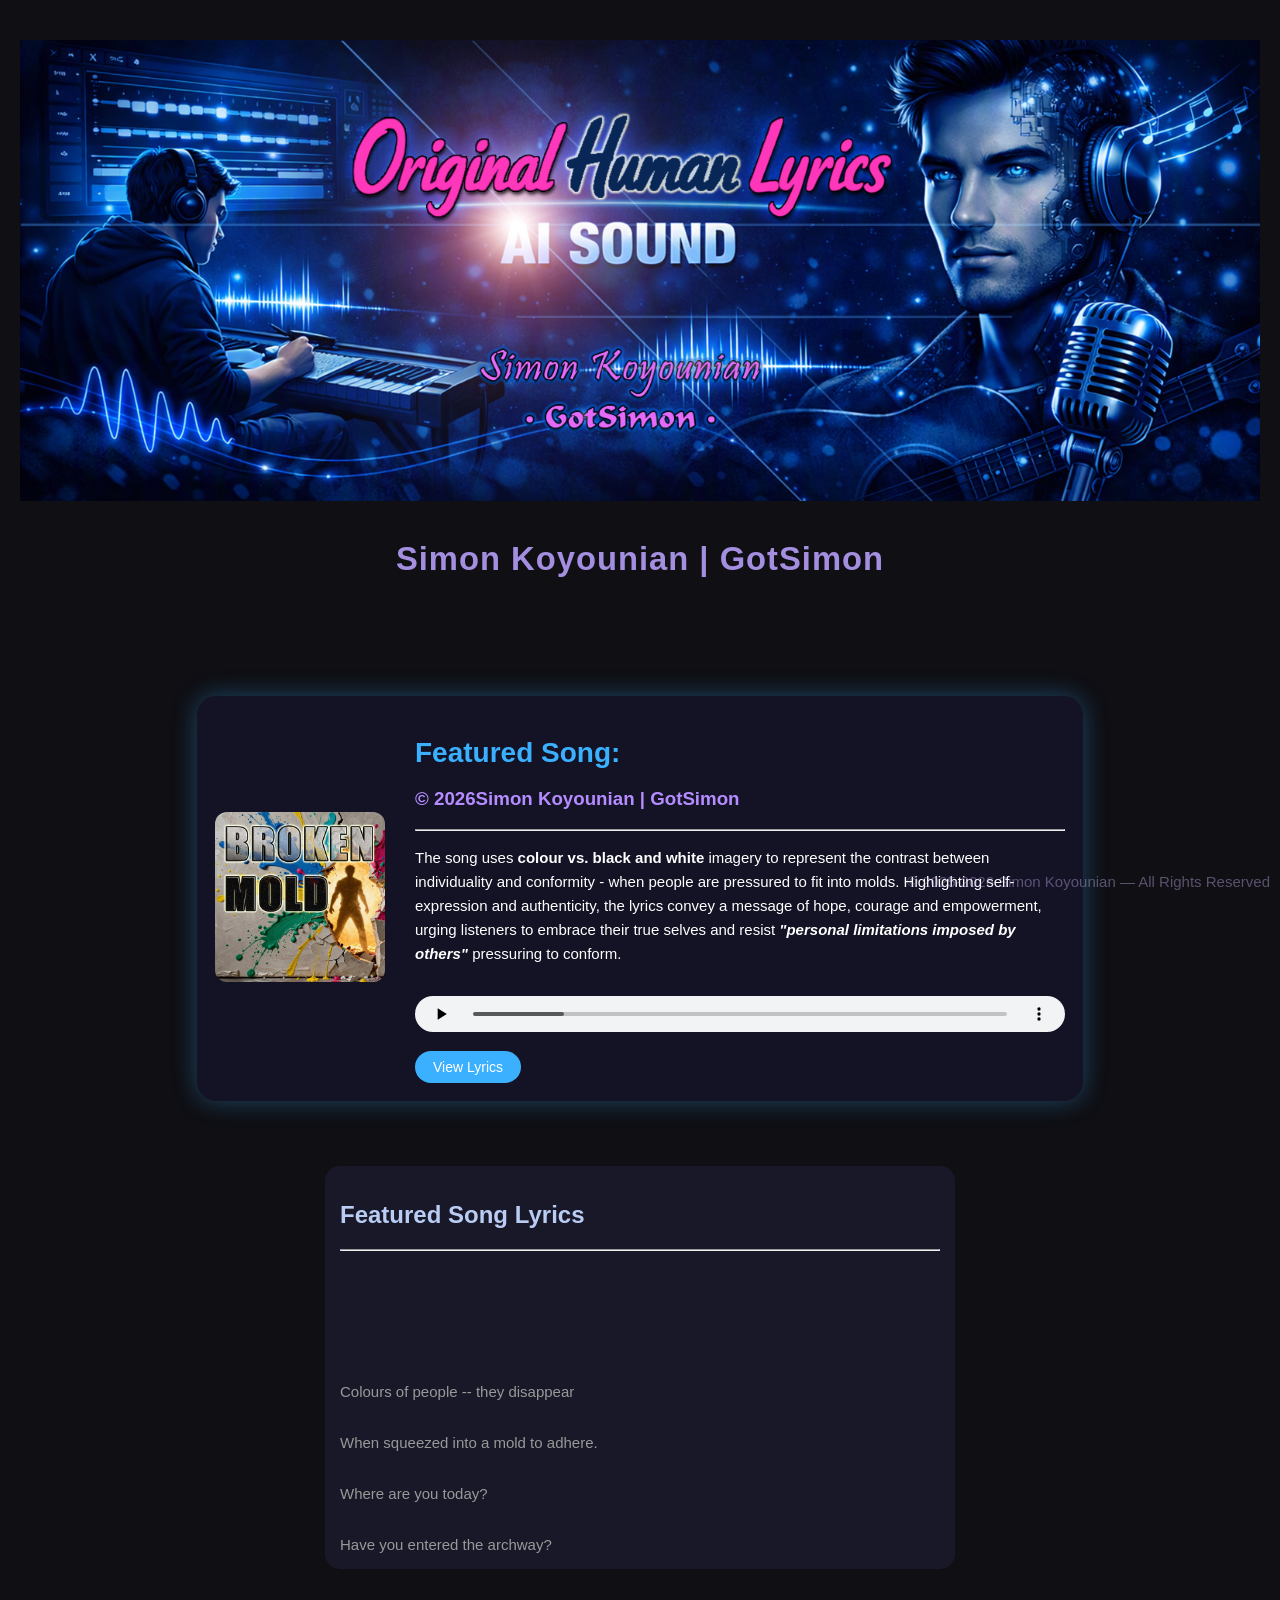
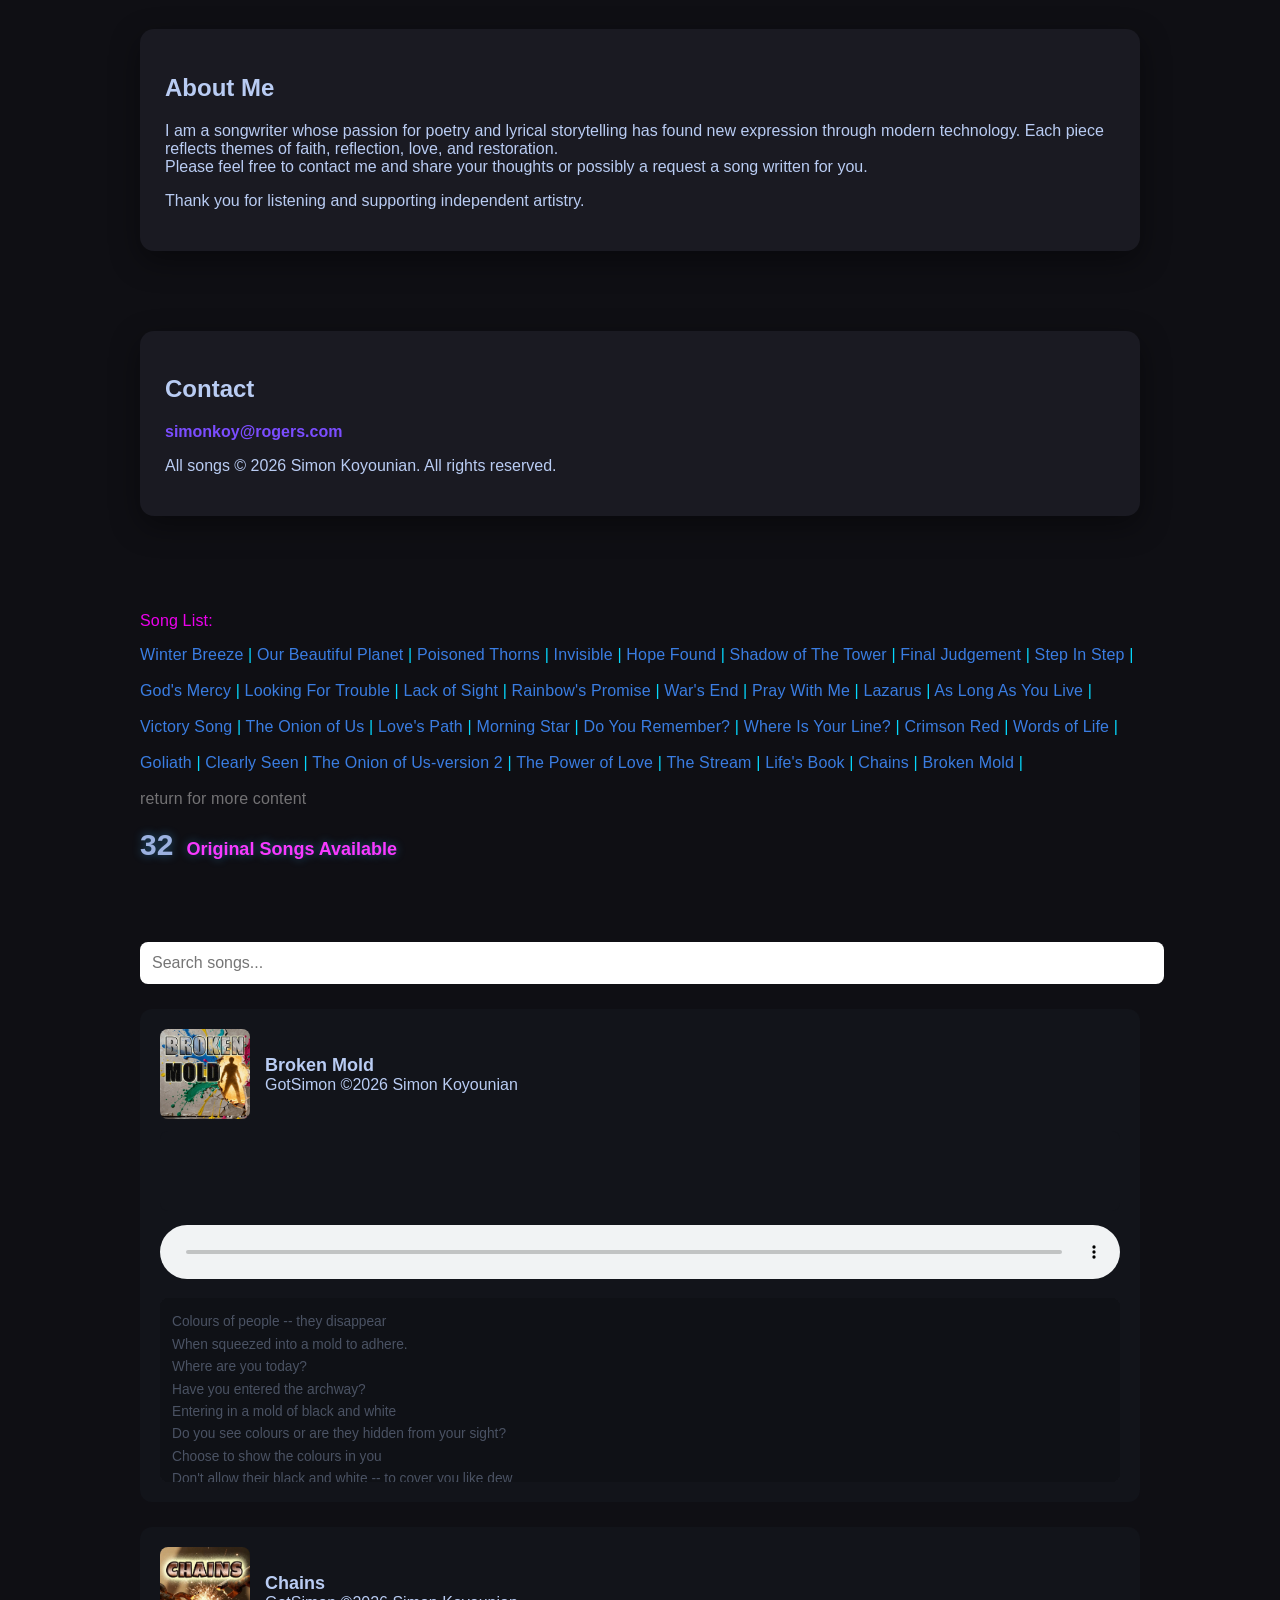
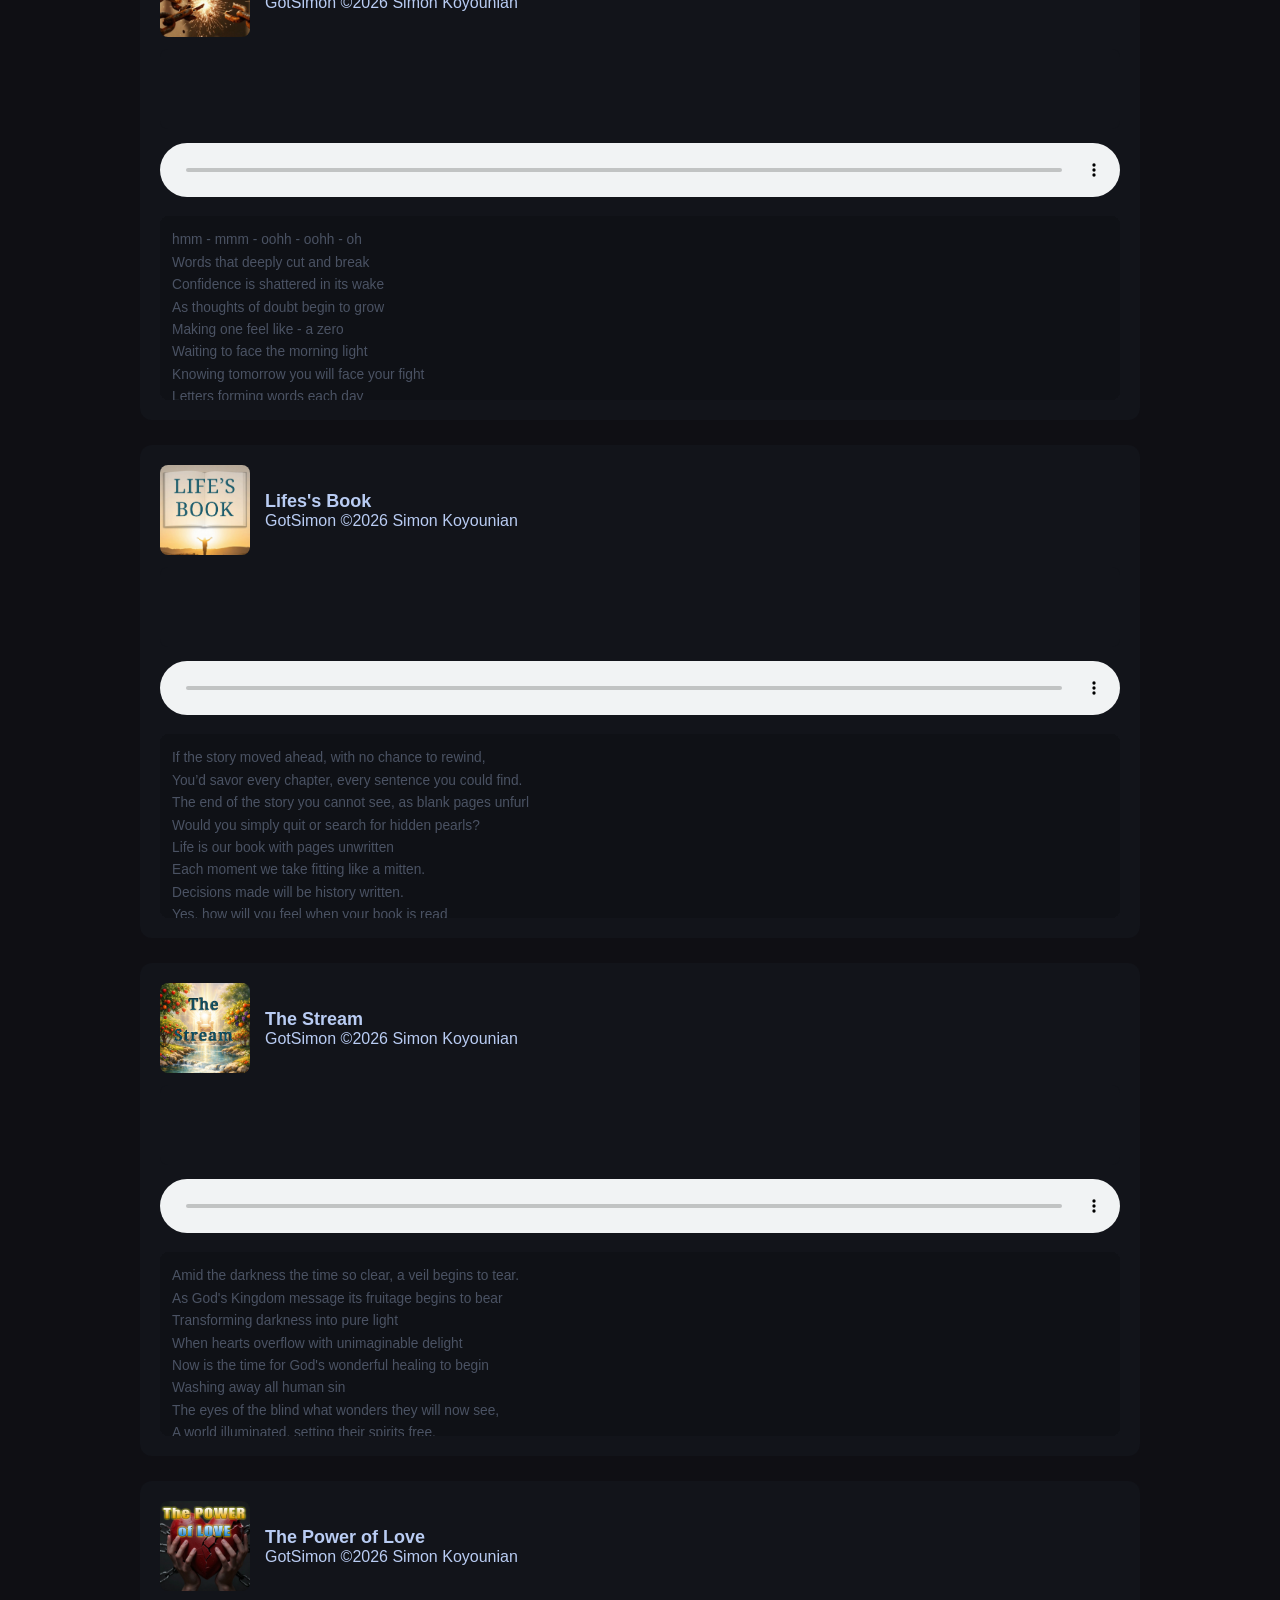
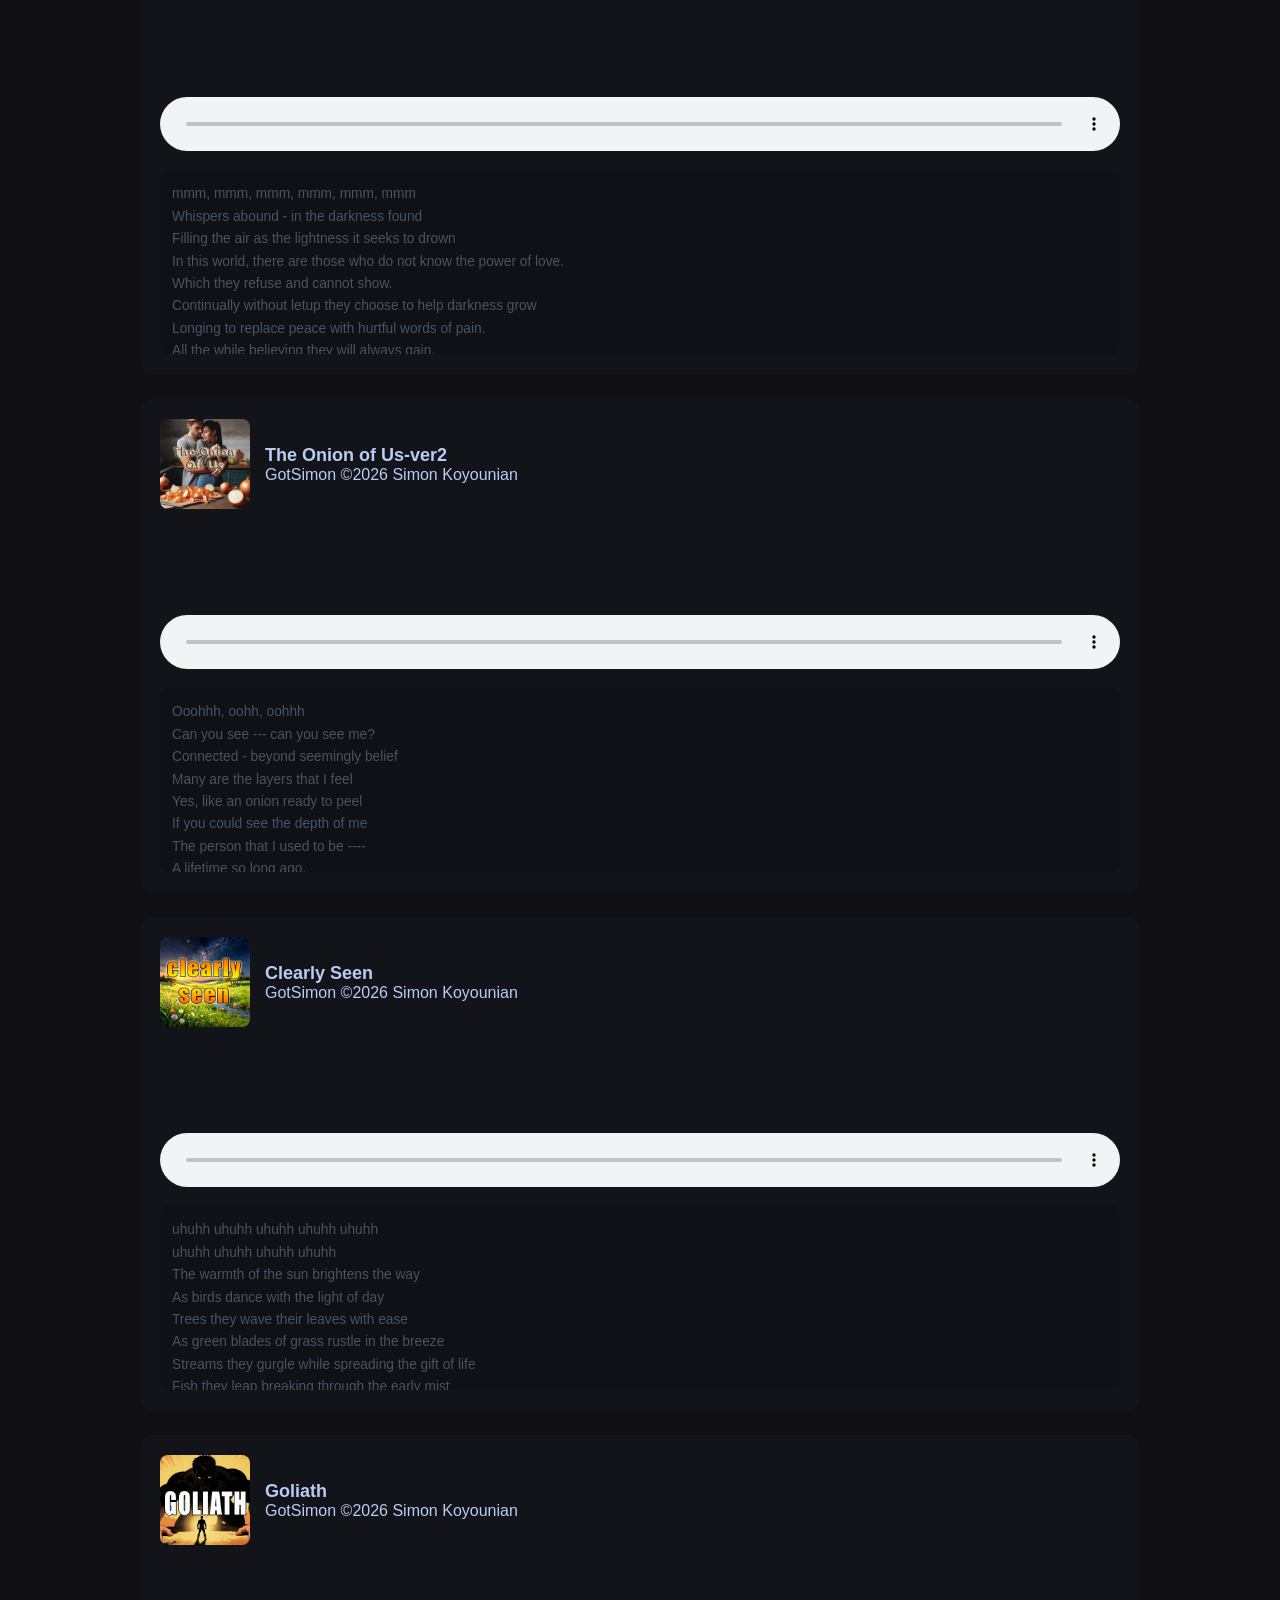
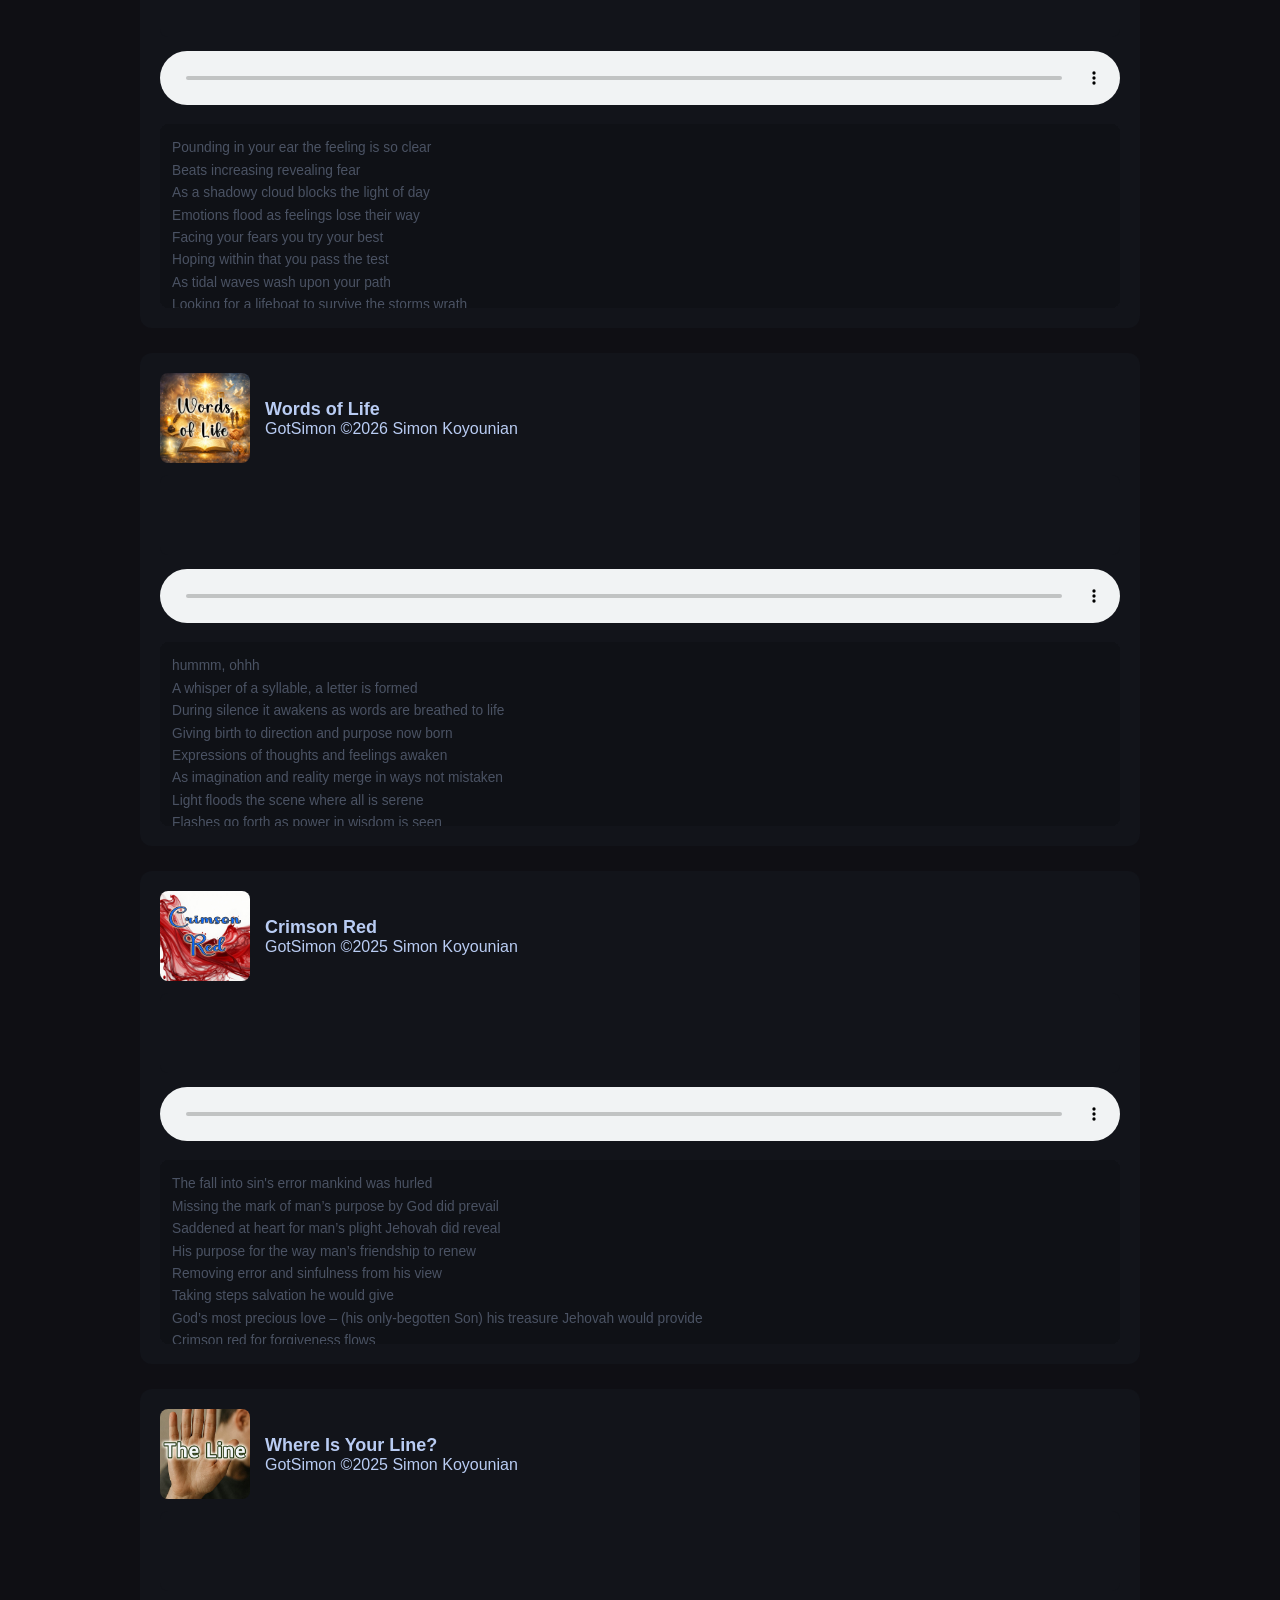
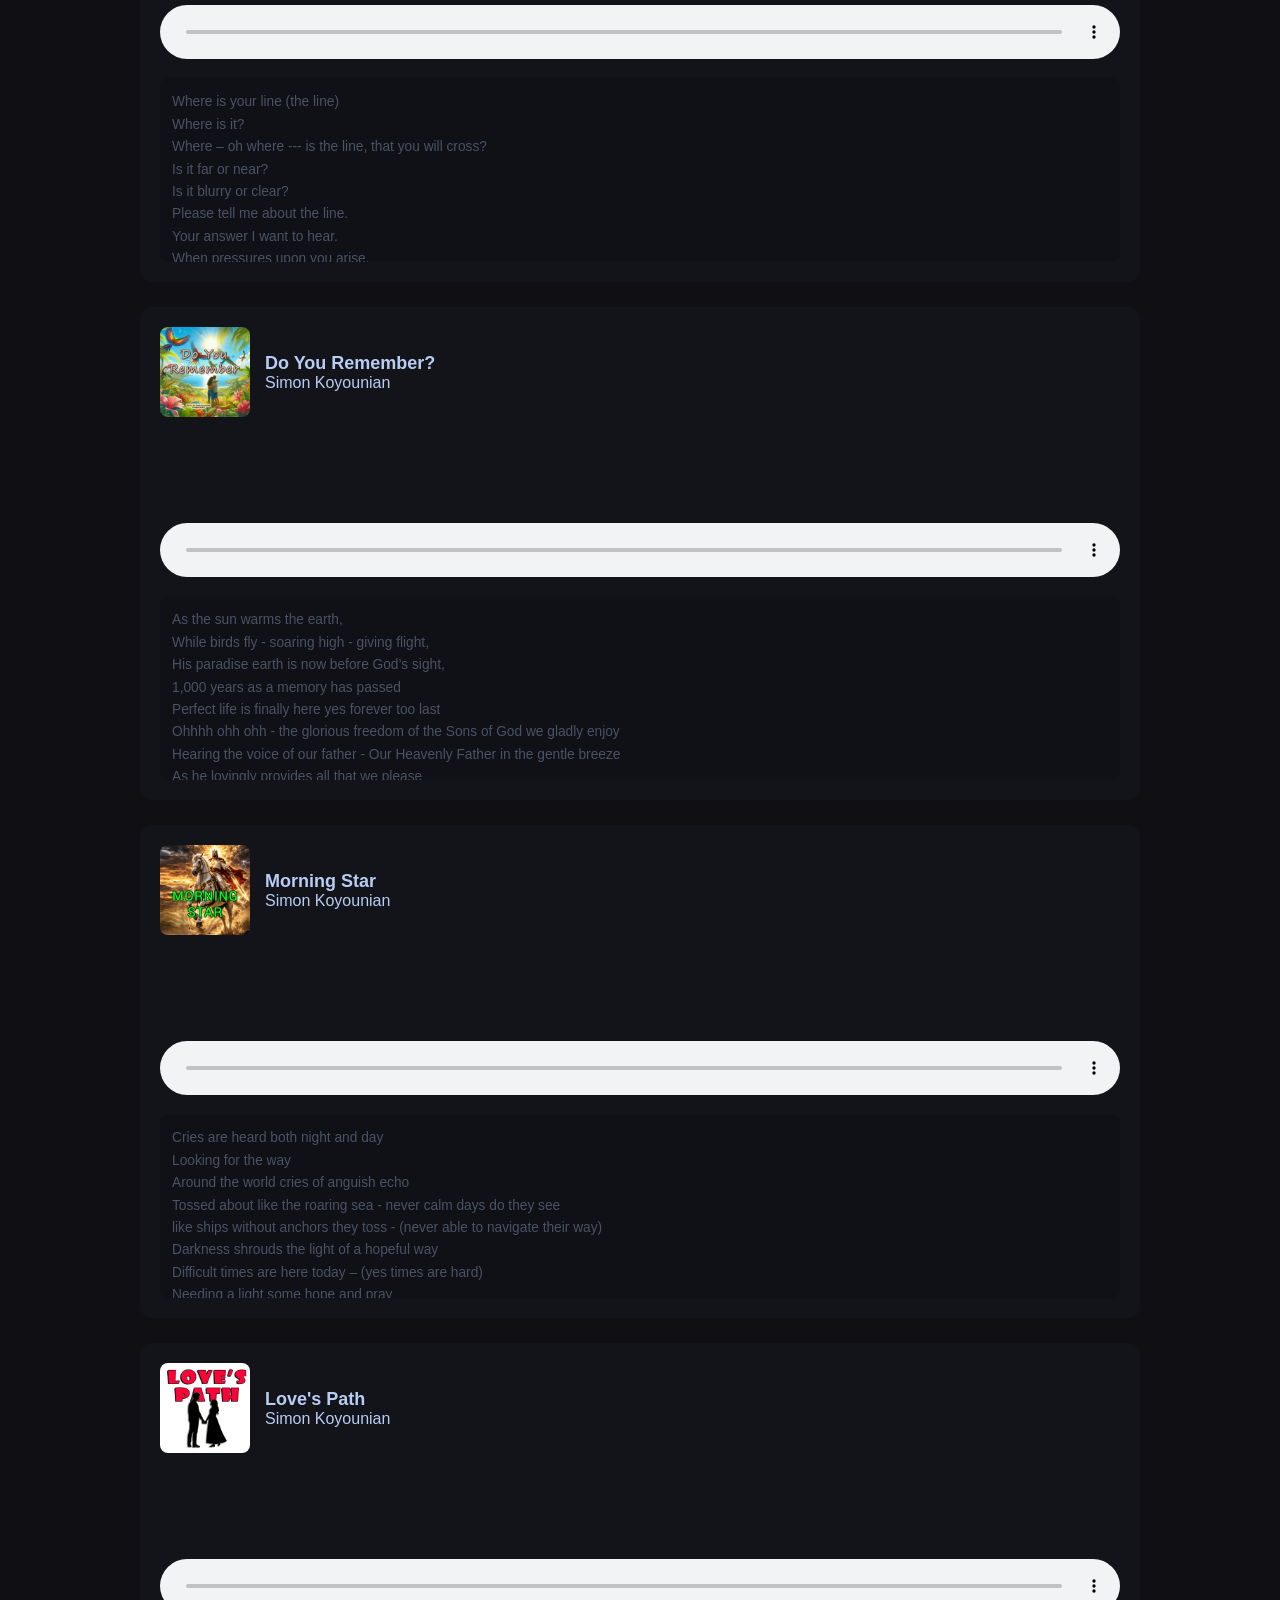
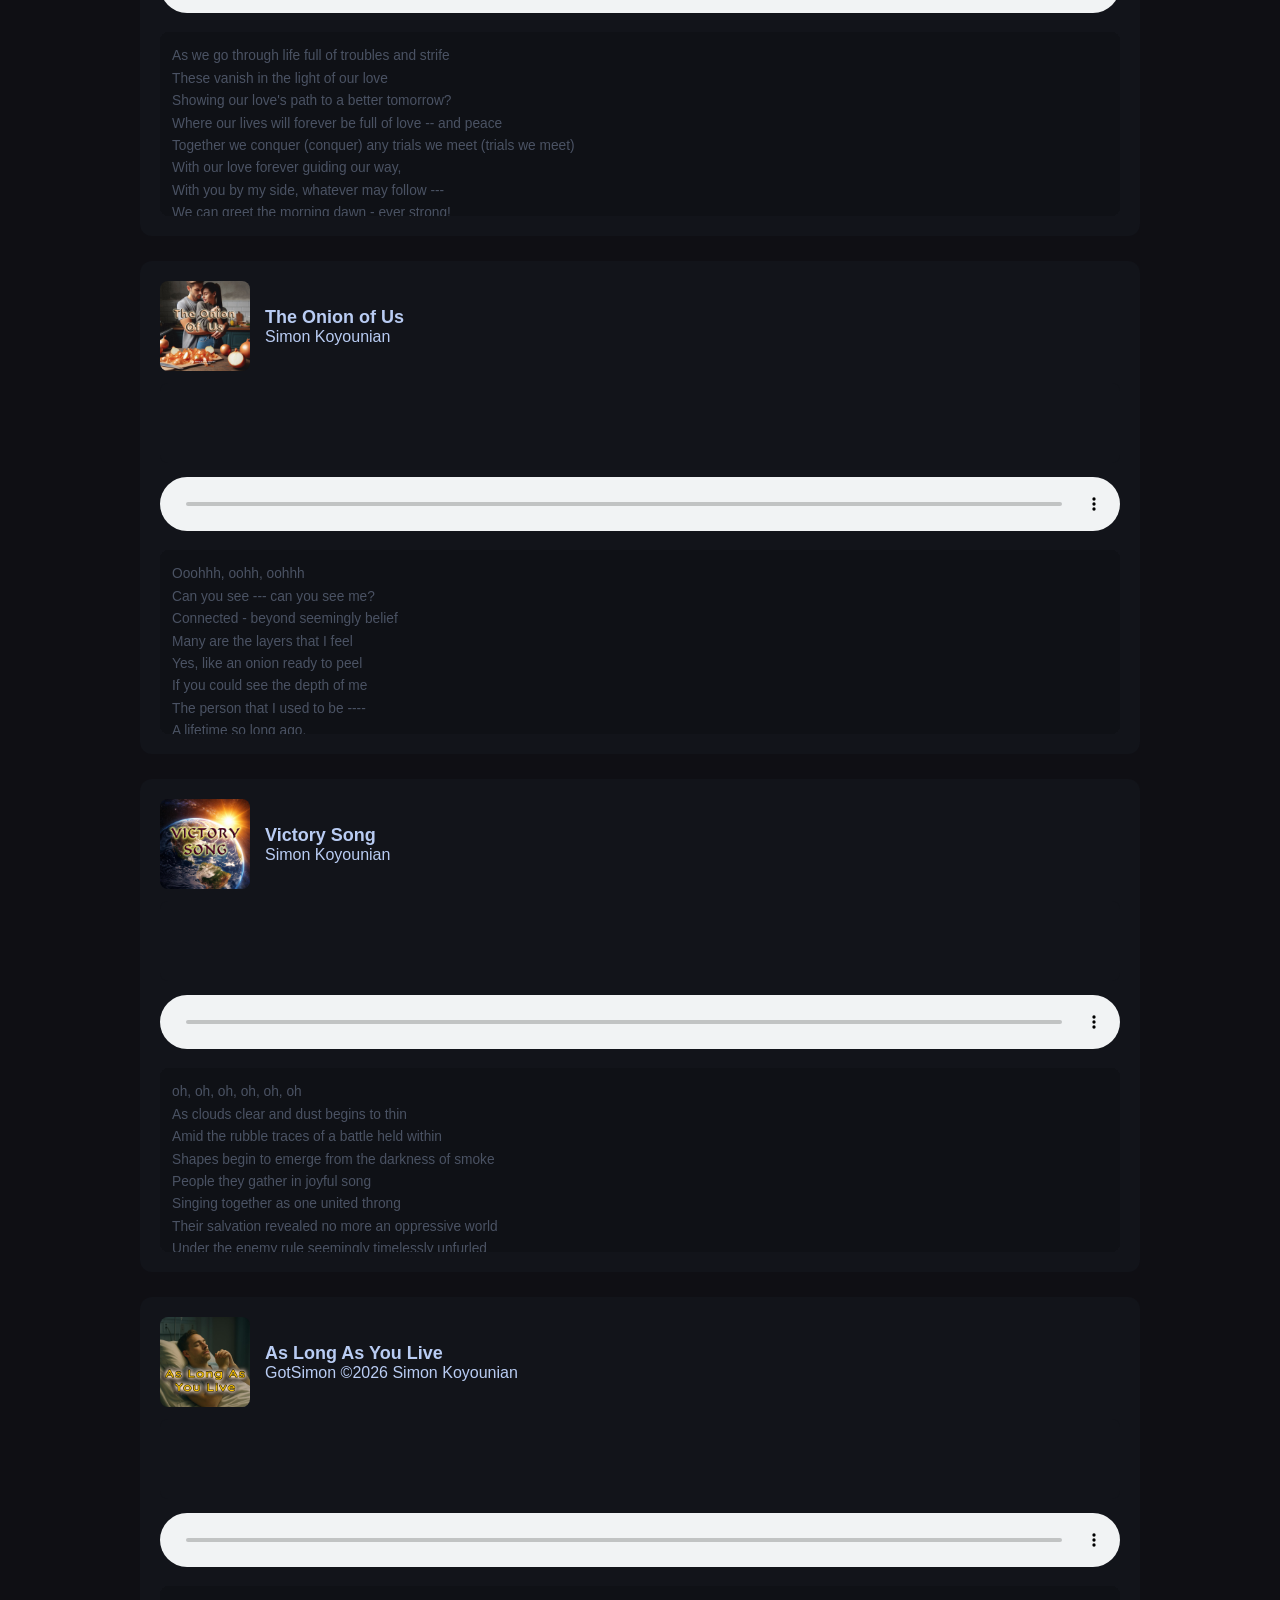
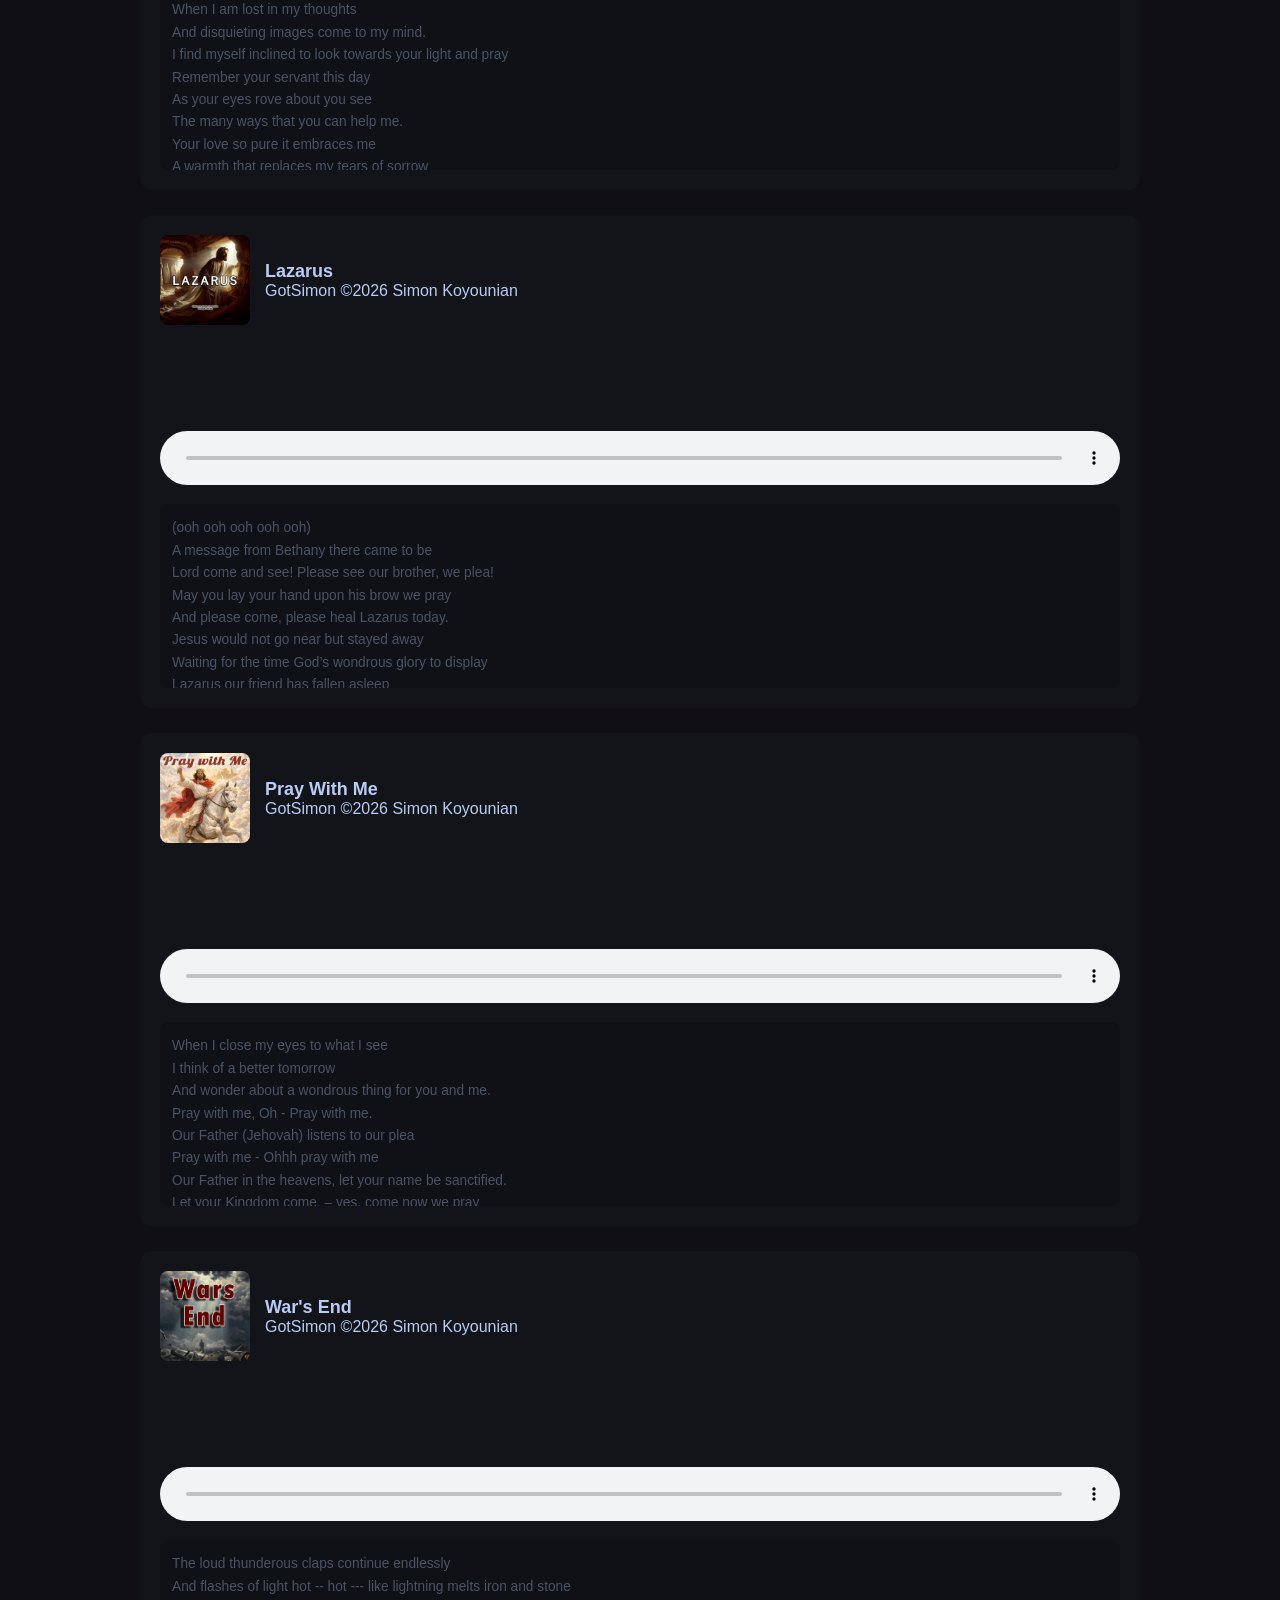
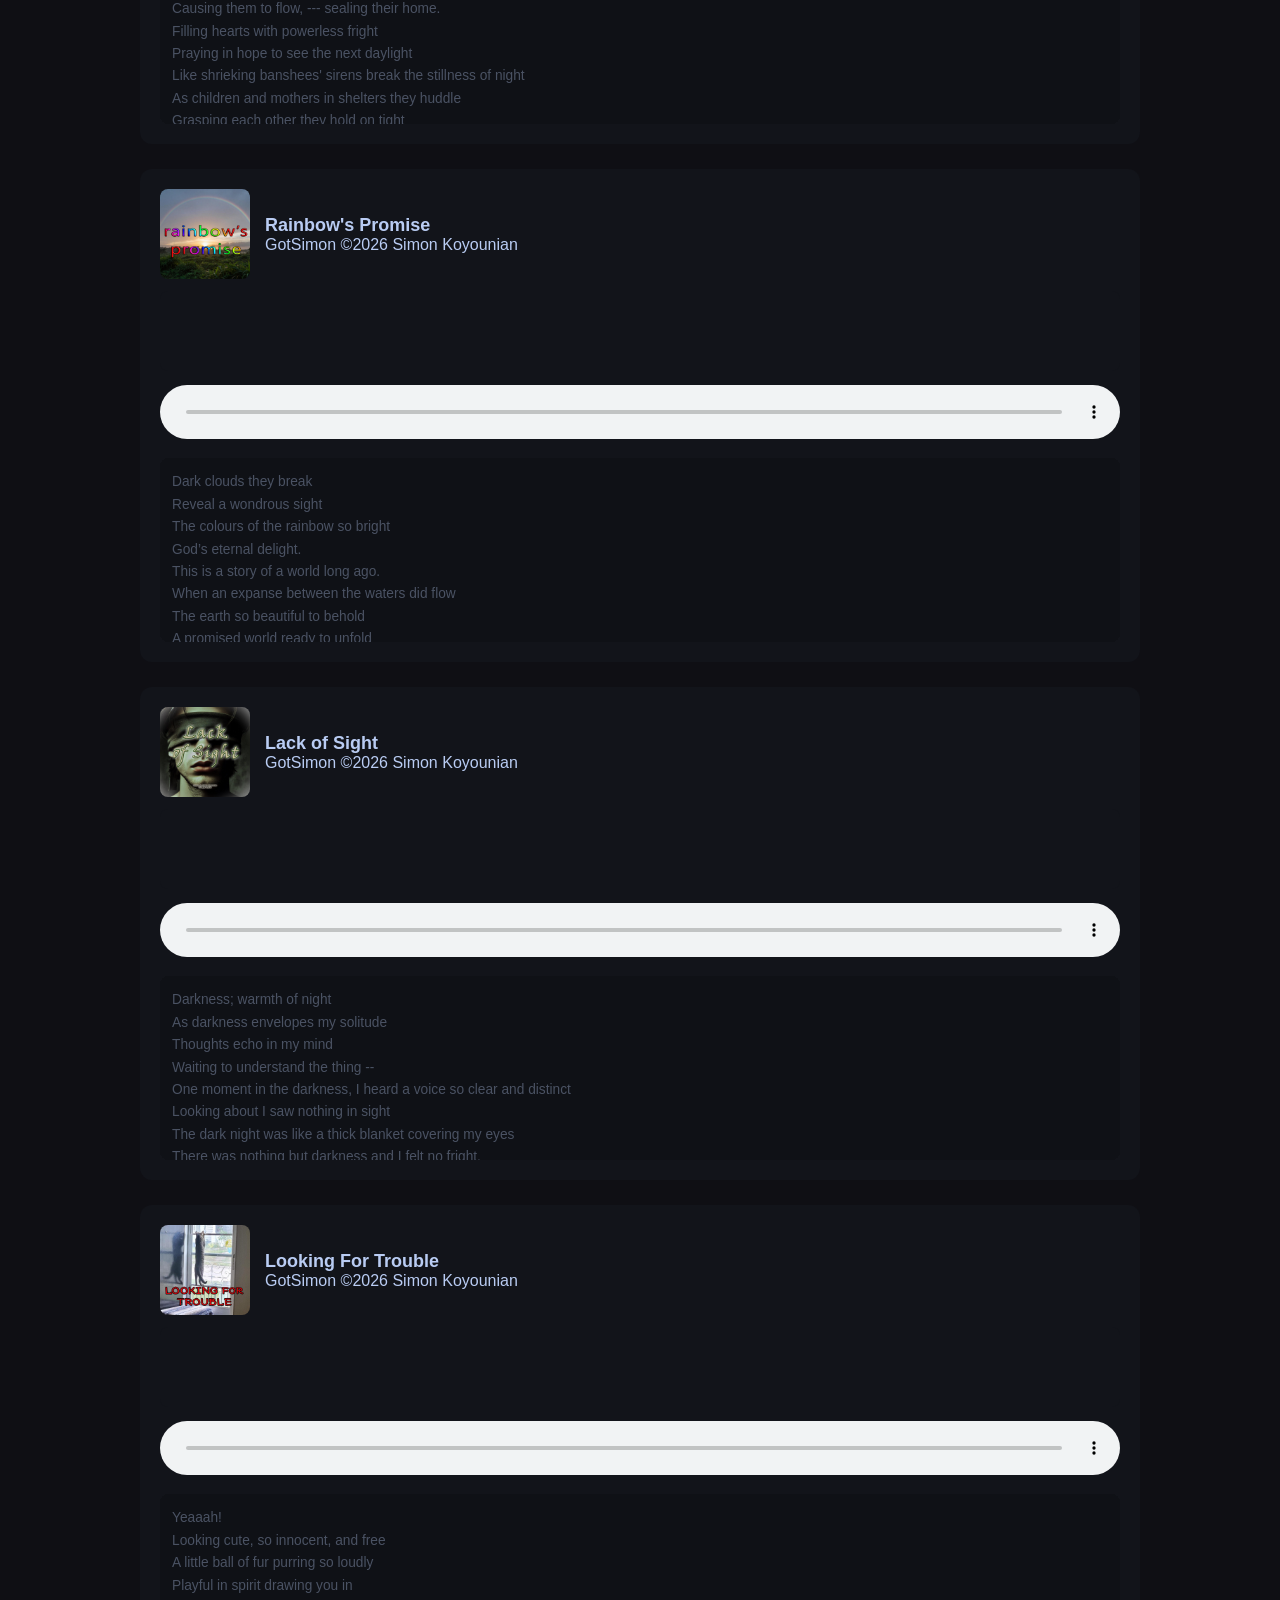
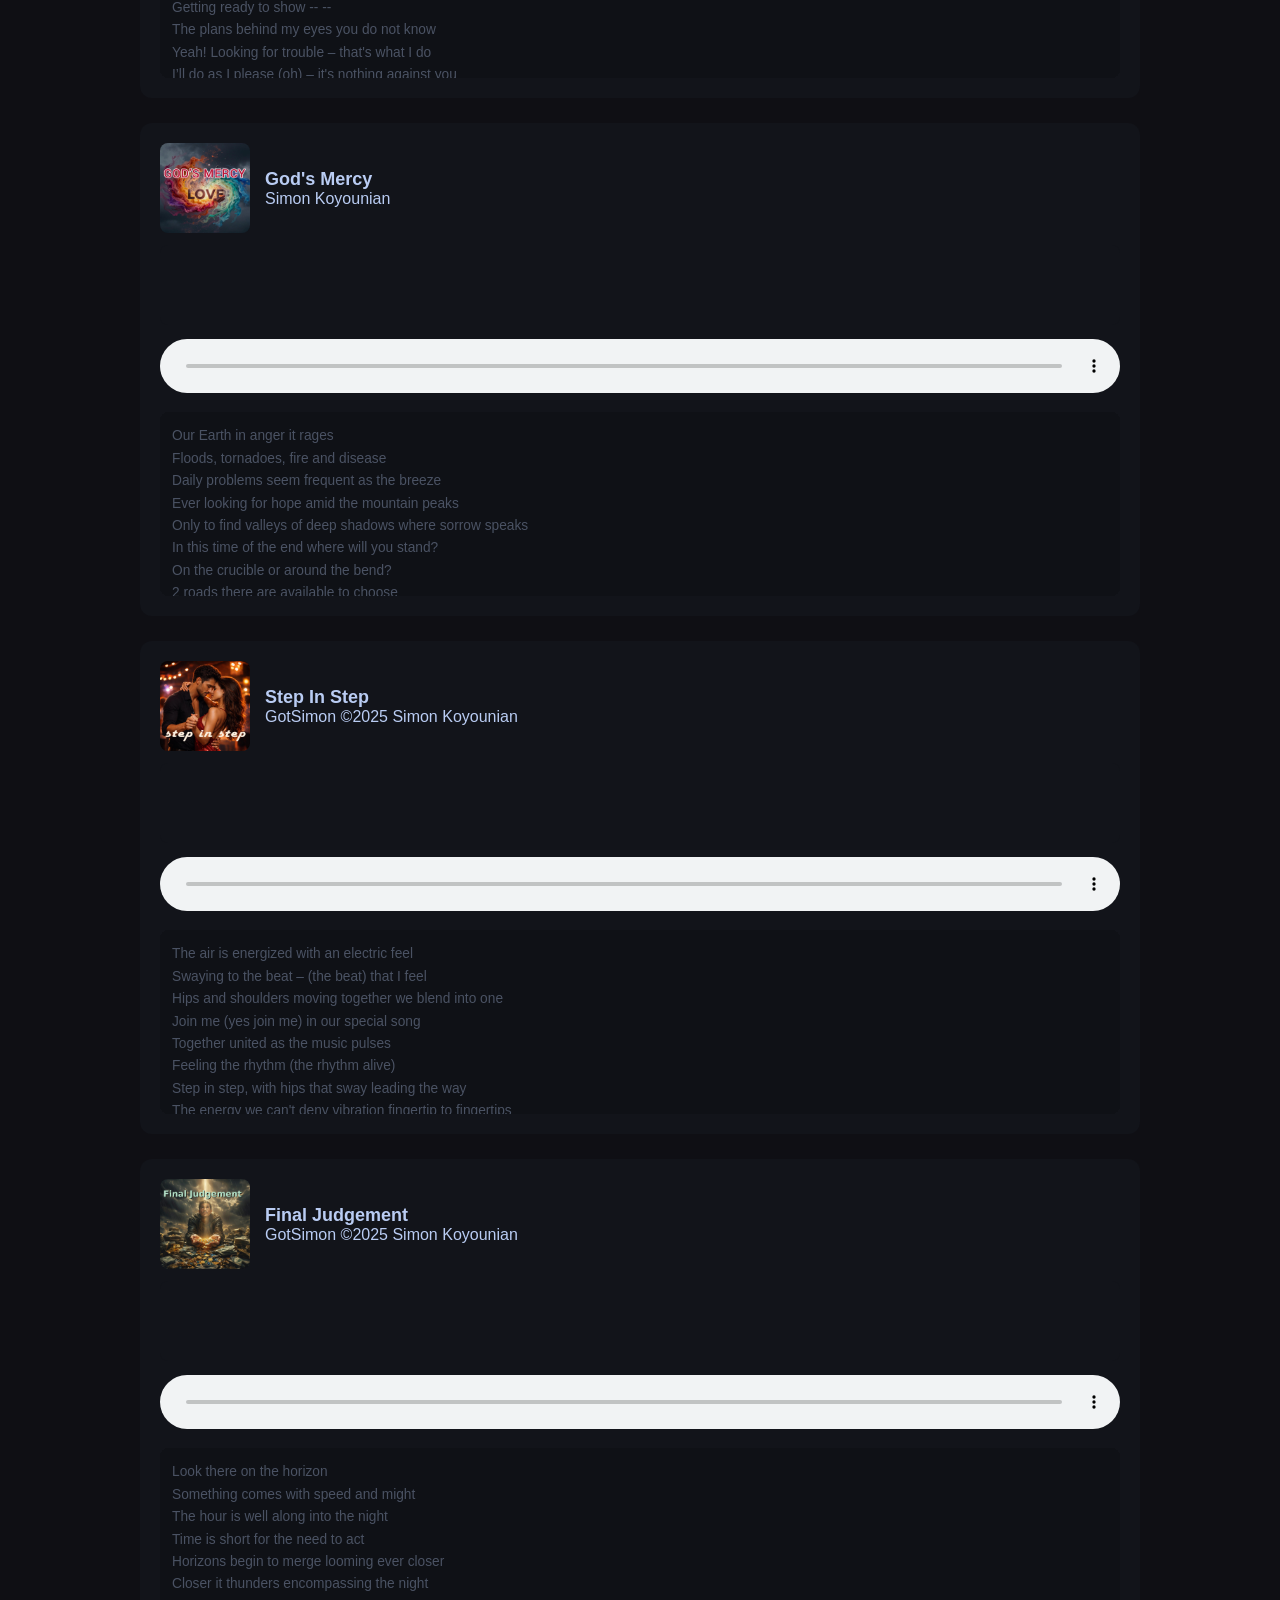
==== commit 0bb5af7b: "Update featured song details and lyrics for "Broken Mold"" ====
--- a/index.html
+++ b/index.html
@@ -47,7 +47,7 @@
 
 
         <div class="hero-image">
-            <img src="images/LovesPath.jpg" 
+            <img src="images/Broken-Mold.jpg" 
                  alt="Featured Song Cover">
         </div>
 
@@ -59,11 +59,11 @@
             <hr>
 
             <p>
-                The message behind this song is based on how two people can overcome any challenge together through the power of love. Their relationship is strengthened by their commitment to each other, and they are able to face any obstacle with confidence and hope. The lyrics emphasize the importance of trust, communication, and mutual support in a loving partnership can withstand the test of time.
+                The song uses <strong>colour vs. black and white</strong> imagery to represent the contrast between individuality and conformity - when people are pressured to fit into molds. Highlighting self-expression and authenticity, the lyrics convey a message of hope, courage and empowerment, urging listeners to embrace their true selves and resist <i><strong>"personal limitations imposed by others"</strong></i> pressuring to conform.
             </p>
 
             <audio id="featuredAudio" controls preload="metadata">
-    <source src="audio/Love's Path - ©2025 Simon Koyounian.mp3" type="audio/mpeg">
+    <source src="audio/Broken Mold - By GotSimon ©2026 Simon Koyounian.mp3" type="audio/mpeg">
     Your browser does not support the audio element.
 </audio>
 <button onclick="showFeaturedLyrics()">
@@ -86,148 +86,110 @@
 
     <div id="lyricsContainer">
 
-        <p class="lyric" data-time="1">
-            As we go through life full of troubles and strife
-        </p>
-
-        <p class="lyric" data-time="6">
-            These vanish in the light of our love
-        </p>
         <p class="lyric" data-time="12">
-            Showing our love's path to a better tomorrow?
-        </p>
-        <p class="lyric" data-time="18">
-            Where our lives will forever be full of love -- and peace
-        </p>
-        <p class="lyric" data-time="23">
-            Together we conquer (conquer) any trials we meet (trials we meet)
-        </p>
-        <p class="lyric" data-time="28">
-            With our love forever guiding our way,
-        </p>
-        <p class="lyric" data-time="32">
-            With you by my side, whatever may follow ---
-        </p>
-        <p class="lyric" data-time="38">
-            We can greet the morning dawn - ever strong!
+            Colours of people -- they disappear
+        </p>
+
+        <p class="lyric" data-time="20">
+            When squeezed into a mold to adhere.
+        </p>
+        <p class="lyric" data-time="42">
+            Where are you today?
         </p>
         <p class="lyric" data-time="45">
-            As years pass by for both you and me
-        </p>
-        <p class="lyric" data-time="50">
-            Our love’s path will forever last
-        </p>
-        <p class="lyric" data-time="56">
-            Sharing our love that's deeper than the sea (the sea).
+            Have you entered the archway?
+        </p>
+        <p class="lyric" data-time="48">
+            Entering in a mold of black and white 
+        </p>
+        <p class="lyric" data-time="54">
+            Do you see colours or are they hidden from your sight?
         </p>
         <p class="lyric" data-time="61">
-            Looking ahead we find our way
-        </p>
-        <p class="lyric" data-time="63">
-            Following any path our love paves the way
-        </p>
-        <p class="lyric" data-time="67">
-            Together we conquer any trials we meet
-        </p>
-        <p class="lyric" data-time="72">
-            With our love forever guiding our way,
+            Choose to show the colours in you
+        </p>
+        <p class="lyric" data-time="68">
+            Don't allow their black and white -- to cover you like dew
         </p>
         <p class="lyric" data-time="76">
-            With you by my side, whatever may follow ---
-        </p>
-        <p class="lyric" data-time="82">
-            We can greet the morning dawn - ever strong!
-        </p>
-        <p class="lyric" data-time="87">
-            United we remain relying on our love every day
-        </p>
-        <p class="lyric" data-time="90">
-            Trusting each other with a love we continually express
-        </p>
-        <p class="lyric" data-time="93">
-            Always looking for it to bless.
+             True friends don't judge, ---
+        </p>
+        <p class="lyric" data-time="79">
+            They see the colours of you
+        </p>
+        <p class="lyric" data-time="83">
+            Refusing to freeze you like crazy glue
+        </p>
+        <p class="lyric" data-time="89">
+           Not squeezing you into a mold, where colours do not unfold
         </p>
         <p class="lyric" data-time="96">
-            Sharing our love so true - that it daily does renew (new, new)
-        </p>
-        <p class="lyric" data-time="101">
-            Together we conquer (together we conquer) any trials we meet (any trials we meet)
-        </p>
-        <p class="lyric" data-time="107">
-            With our love forever guiding our way, (guiding our way)
-        </p>
-        <p class="lyric" data-time="112">
-            With you by my side, (ooo) whatever may follow (ooo)
-        </p>
-        <p class="lyric" data-time="118">
-            We can greet the morning dawn - ever strong!
-        </p>
-        <p class="lyric" data-time="123">
-            United we remain relying on our love every day
-        </p>
-        <p class="lyric" data-time="125">
-           Trusting each other with a love we continually express
-        </p>
-        <p class="lyric" data-time="129">
-            Always looking for it to bless.
-        </p>
-        <p class="lyric" data-time="132">
-            Sharing our love so true - that it daily does renew (new new) with our love.
-        </p>
-        <p class="lyric" data-time="138">
-            Together we conquer (together we conquer) any trials we meet (any trials we meet)
-        </p>
-        <p class="lyric" data-time="144">
-            With our love forever guiding our way, (guiding our way)
-        </p>
-        <p class="lyric" data-time="147">
-            With you by my side, (ooo)  whatever may follow (ooo)
-        </p>
-        <p class="lyric" data-time="153">
-            We can greet the morning dawn - ever strong!
-        </p>
-        <p class="lyric" data-time="159">
-            United we conquer regardless what comes
-        </p>
-        <p class="lyric" data-time="164">
-            Hand in hand each step we take
-        </p>
-        <p class="lyric" data-time="169">
-            With you by my side (side), whatever may follow (follow)
-        </p>
-        <p class="lyric" data-time="175">
-            We can greet the morning dawn - ever strong!
-        </p>
-        <p class="lyric" data-time="180">
-            Traveling love’s path to meet the rising sun
-        </p>
-        <p class="lyric" data-time="185">
-            Yes, always walking together towards the new dawn in sight.
-        </p>
-        <p class="lyric" data-time="190">
-            Our hearts entwined together -- as one
-        </p>
-        <p class="lyric" data-time="195">
-            Hand in hand each step we take
-        </p>
-        <p class="lyric" data-time="200">
-            With you by my side, (ooo)  whatever may follow (ooo)
-        </p>
-        <p class="lyric" data-time="205">
-            We can greet the morning dawn - ever strong
+            Refusing to wear a blindfold
+        </p>
+        <p class="lyric" data-time="102">
+            Allowing your bright colours to break through
+        </p>
+        <p class="lyric" data-time="110">
+            Pushing aside the black and white from their sight!
+        </p>
+        <p class="lyric" data-time="120">
+           Believe in yourself when others may doubt.
+        </p>
+        <p class="lyric" data-time="124">
+            Remember to feel what it's all about.
+        </p>
+        <p class="lyric" data-time="127">
+            In a world of colours the mold you must break!
+        </p>
+        <p class="lyric" data-time="130">
+            Freeing yourself to prove their mistake
+        </p>
+        <p class="lyric" data-time="134">
+            Black and white may be their delight
+        </p>
+        <p class="lyric" data-time="140">
+            When the light breaks forth, the time will be right!
+        </p>
+        <p class="lyric" data-time="148">
+            True friends don't judge, ---
+        </p>
+        <p class="lyric" data-time="151>
+            they see the colours of you
+        </p>
+        <p class="lyric" data-time="155">
+            Refusing to freeze you like crazy glue
+        </p>
+        <p class="lyric" data-time="161">
+            Not squeezing you into a mold where colours do not unfold
+        </p>
+        <p class="lyric" data-time="168">
+            Refusing to wear a blindfold
+        </p>
+        <p class="lyric" data-time="174">
+            Allowing your bright colours to break through
+        </p>
+        <p class="lyric" data-time="182">
+           Pushing aside the black and white from their sight!
+        </p>
+        <p class="lyric" data-time="196">
+            Ahh ahh ahh ahh ah ah ah
         </p>
         <p class="lyric" data-time="210">
-            Our hearts entwined together -- as one
-        </p>
-        <p class="lyric" data-time="215">
-            Hand in hand each step we take
-        </p>
-        <p class="lyric" data-time="220">
-            With you by my side,
-        </p>
-        <p class="lyric" data-time="225">
-           With our love what we can do.
-        </p>
+            Ahh ahh ahh ahh ahh ahh ahh ahh
+        </p>
+        <p class="lyric" data-time="217">
+            The colours of life shine in every way
+        </p>
+        <p class="lyric" data-time="224">
+            Do you remember the day
+        </p>
+        <p class="lyric" data-time="229">
+             When you discarded their limits that covered you like a cloak
+        </p>
+        <p class="lyric" data-time="236">
+            Their mold of black and white you forever broke.
+        </p>
+       
     </div>
 
 </section>
@@ -378,17 +340,17 @@
 audio:"audio/Broken Mold - By GotSimon ©2026 Simon Koyounian.mp3",
 lyrics:`
 [00:12] Colours of people -- they disappear
-[00:20] When squeezed into a mold to adhere 
+[00:20] When squeezed into a mold to adhere.
 
 [00:42] Where are you today?
-[00:45] Have you entered the archway
+[00:45] Have you entered the archway?
 [00:48] Entering in a mold of black and white 
 [00:54] Do you see colours or are they hidden from your sight? 
 [01:01] Choose to show the colours in you 
 [01:08] Don't allow their black and white -- to cover you like dew 
 
 [01:16] True friends don't judge, ---
-They see the colours of you 
+[01:19] They see the colours of you 
 [01:23] Refusing to freeze you like crazy glue 
 [01:29] Not squeezing you into a mold where colours do not unfold 
 [01:36] Refusing to wear a blindfold 
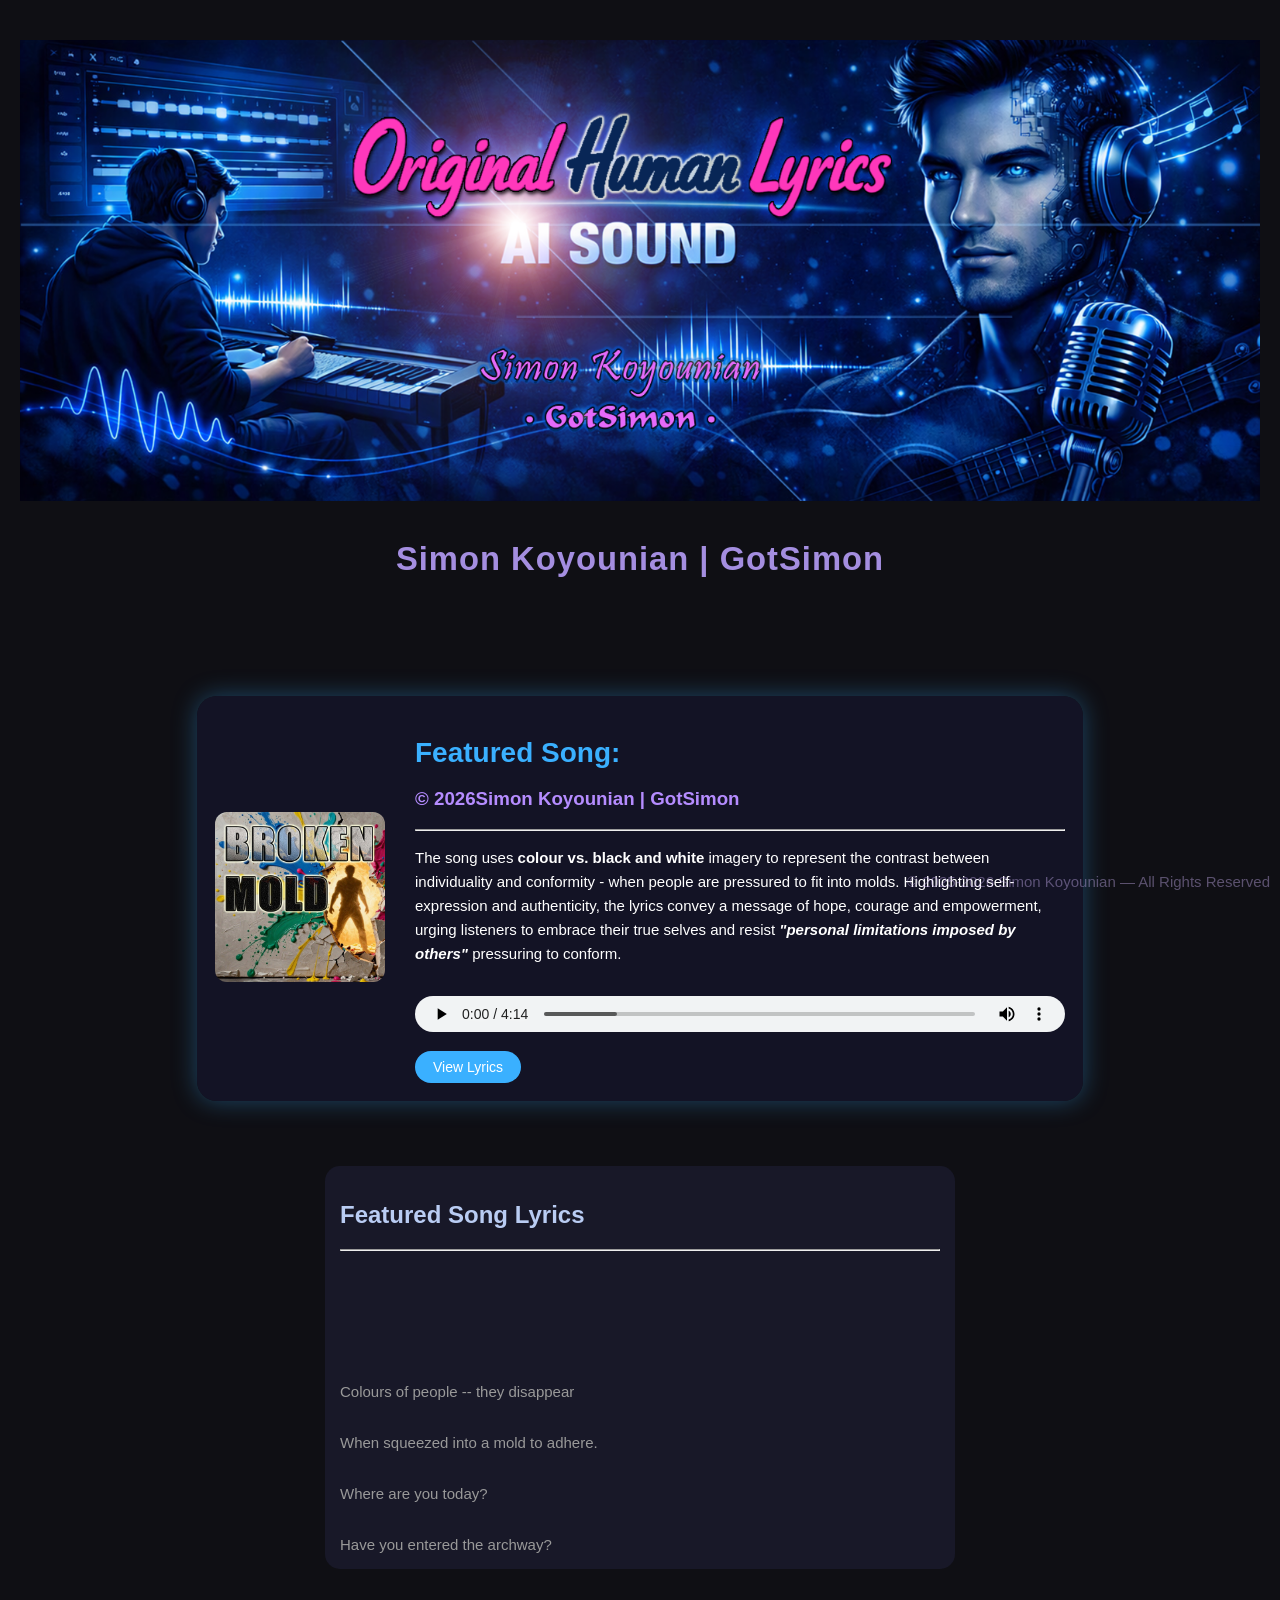
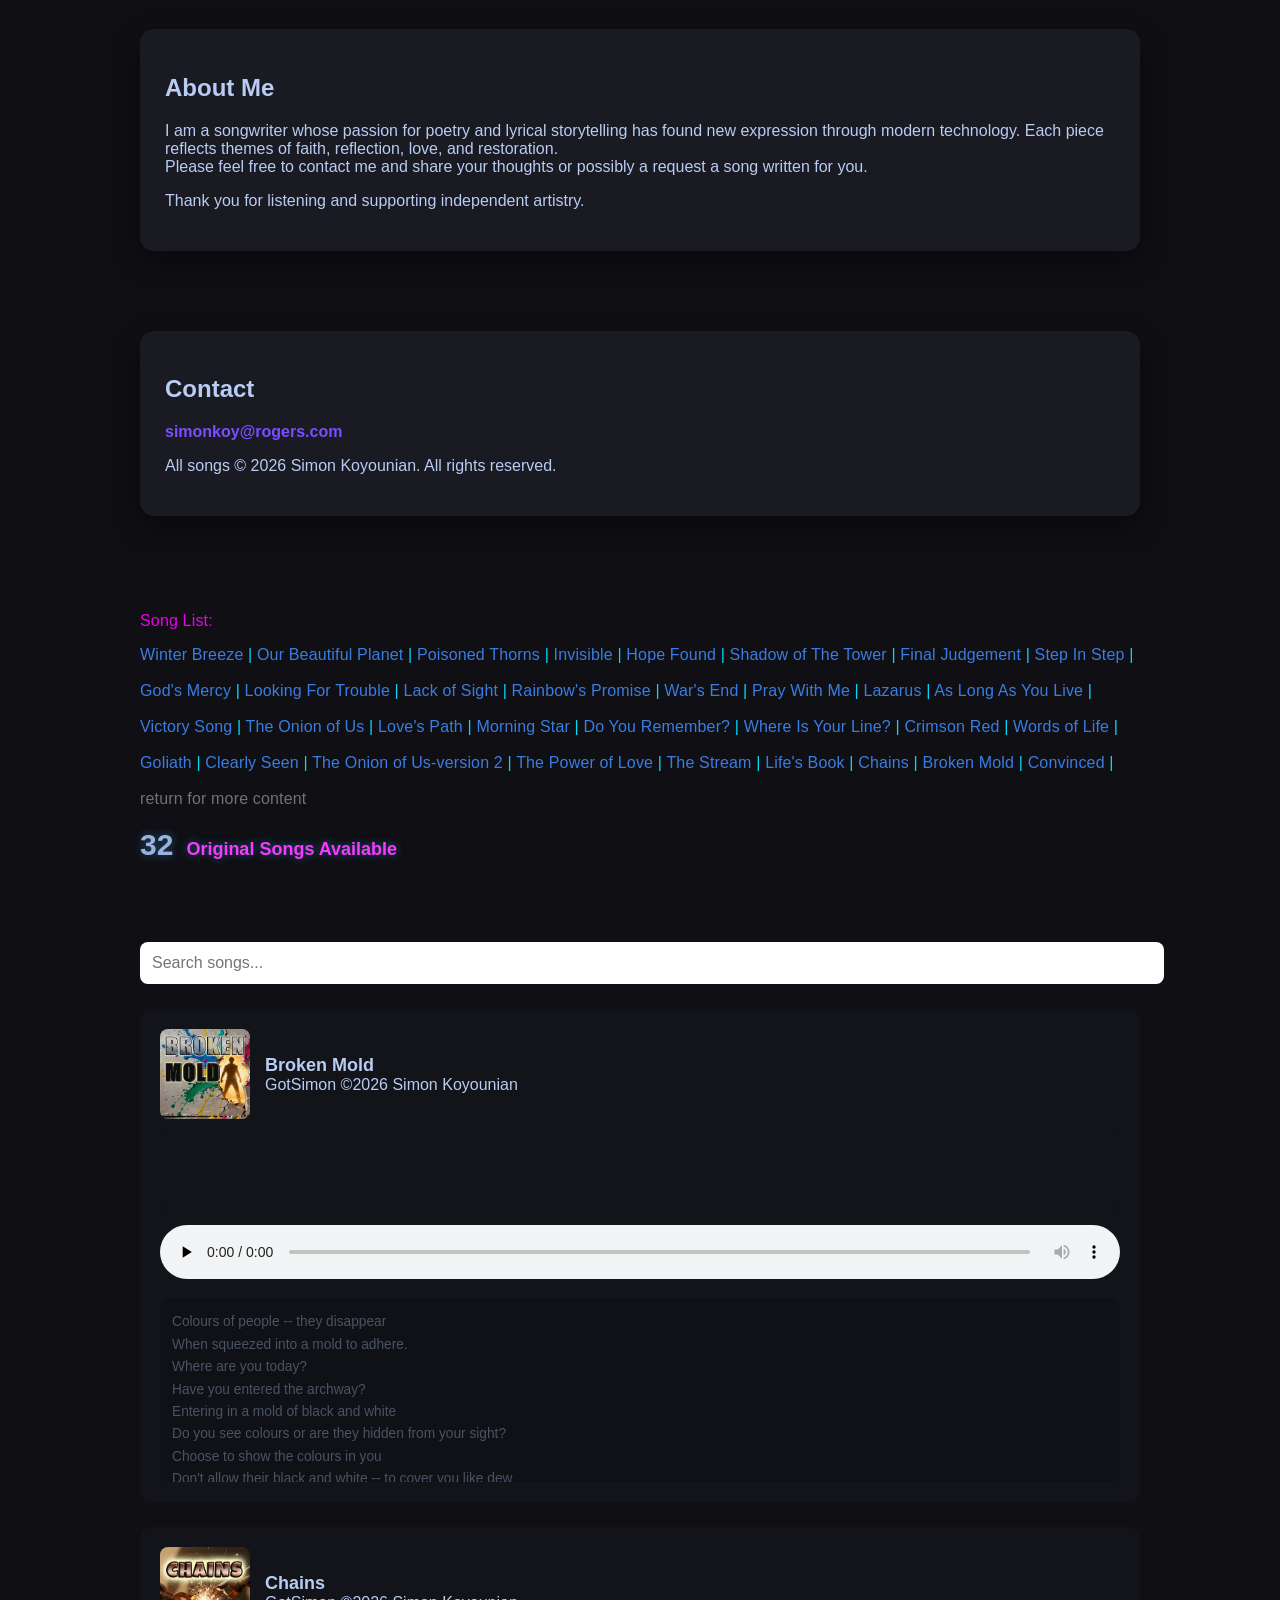
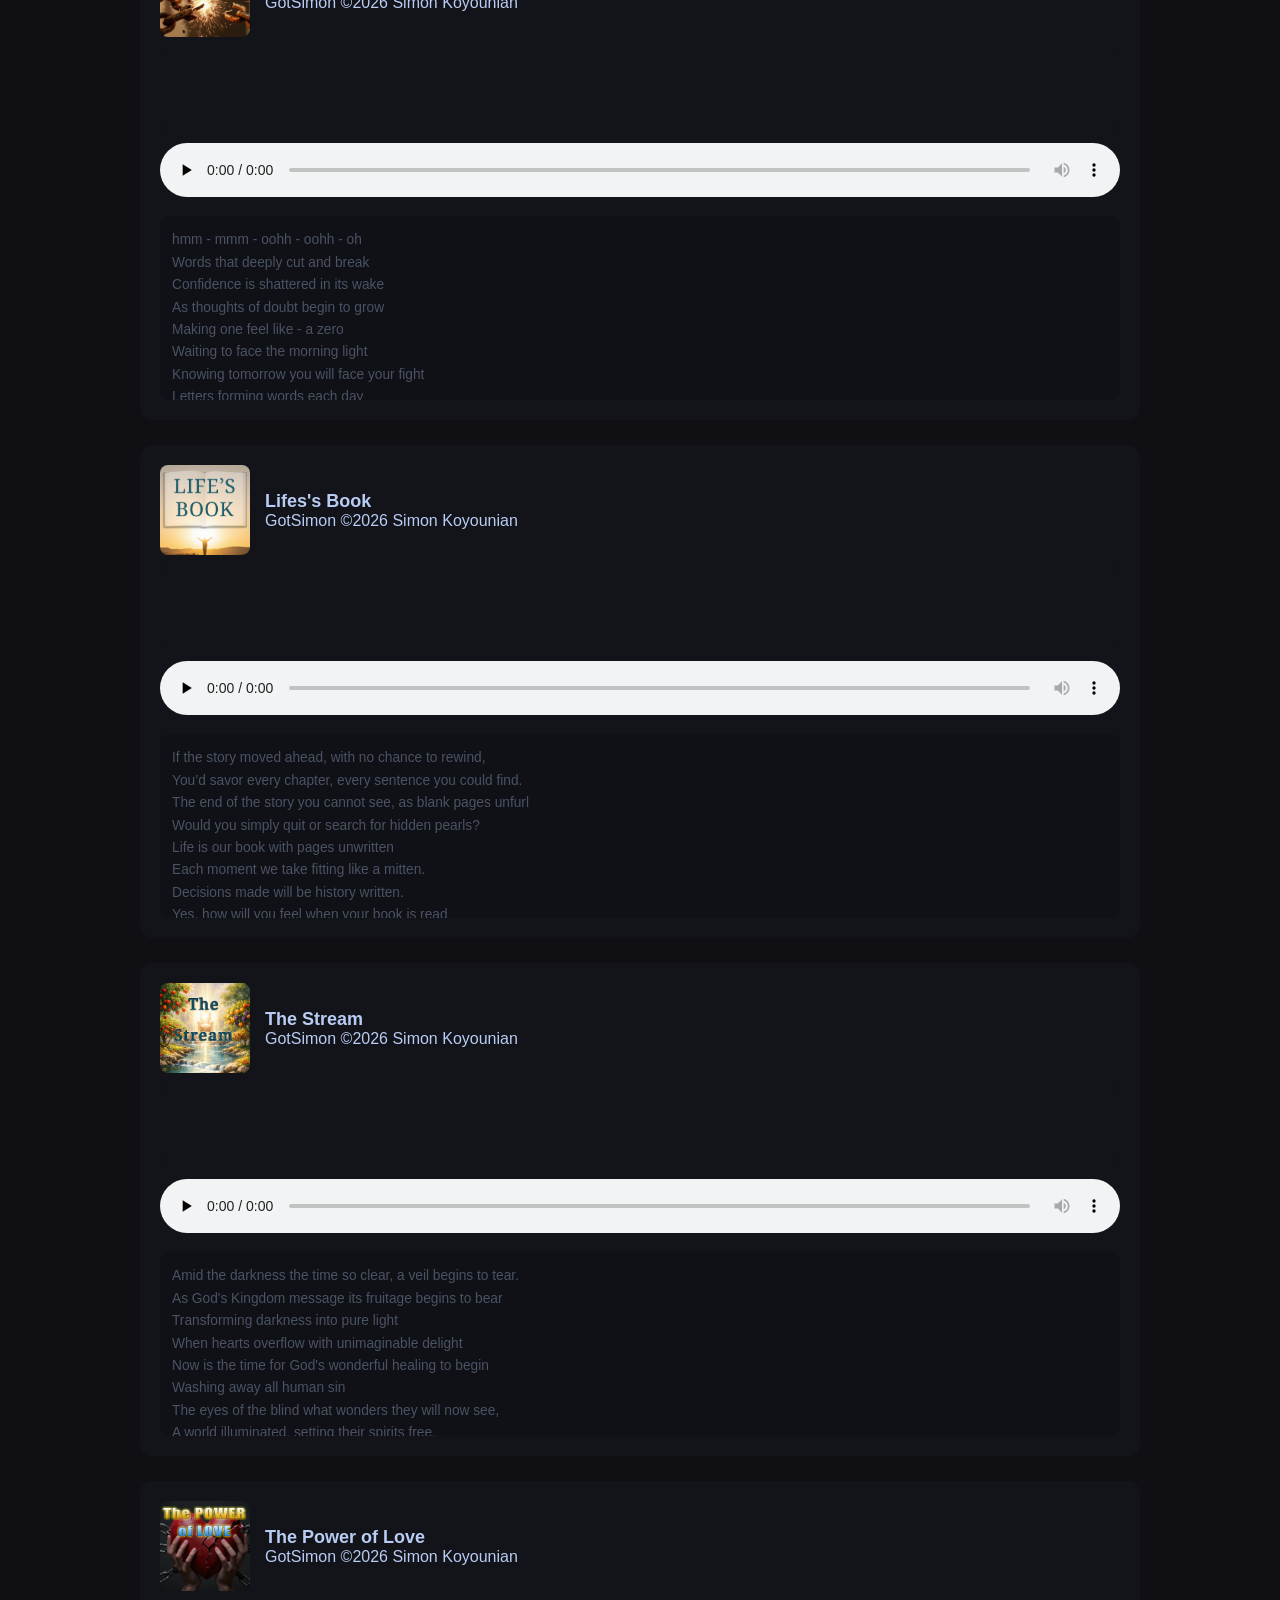
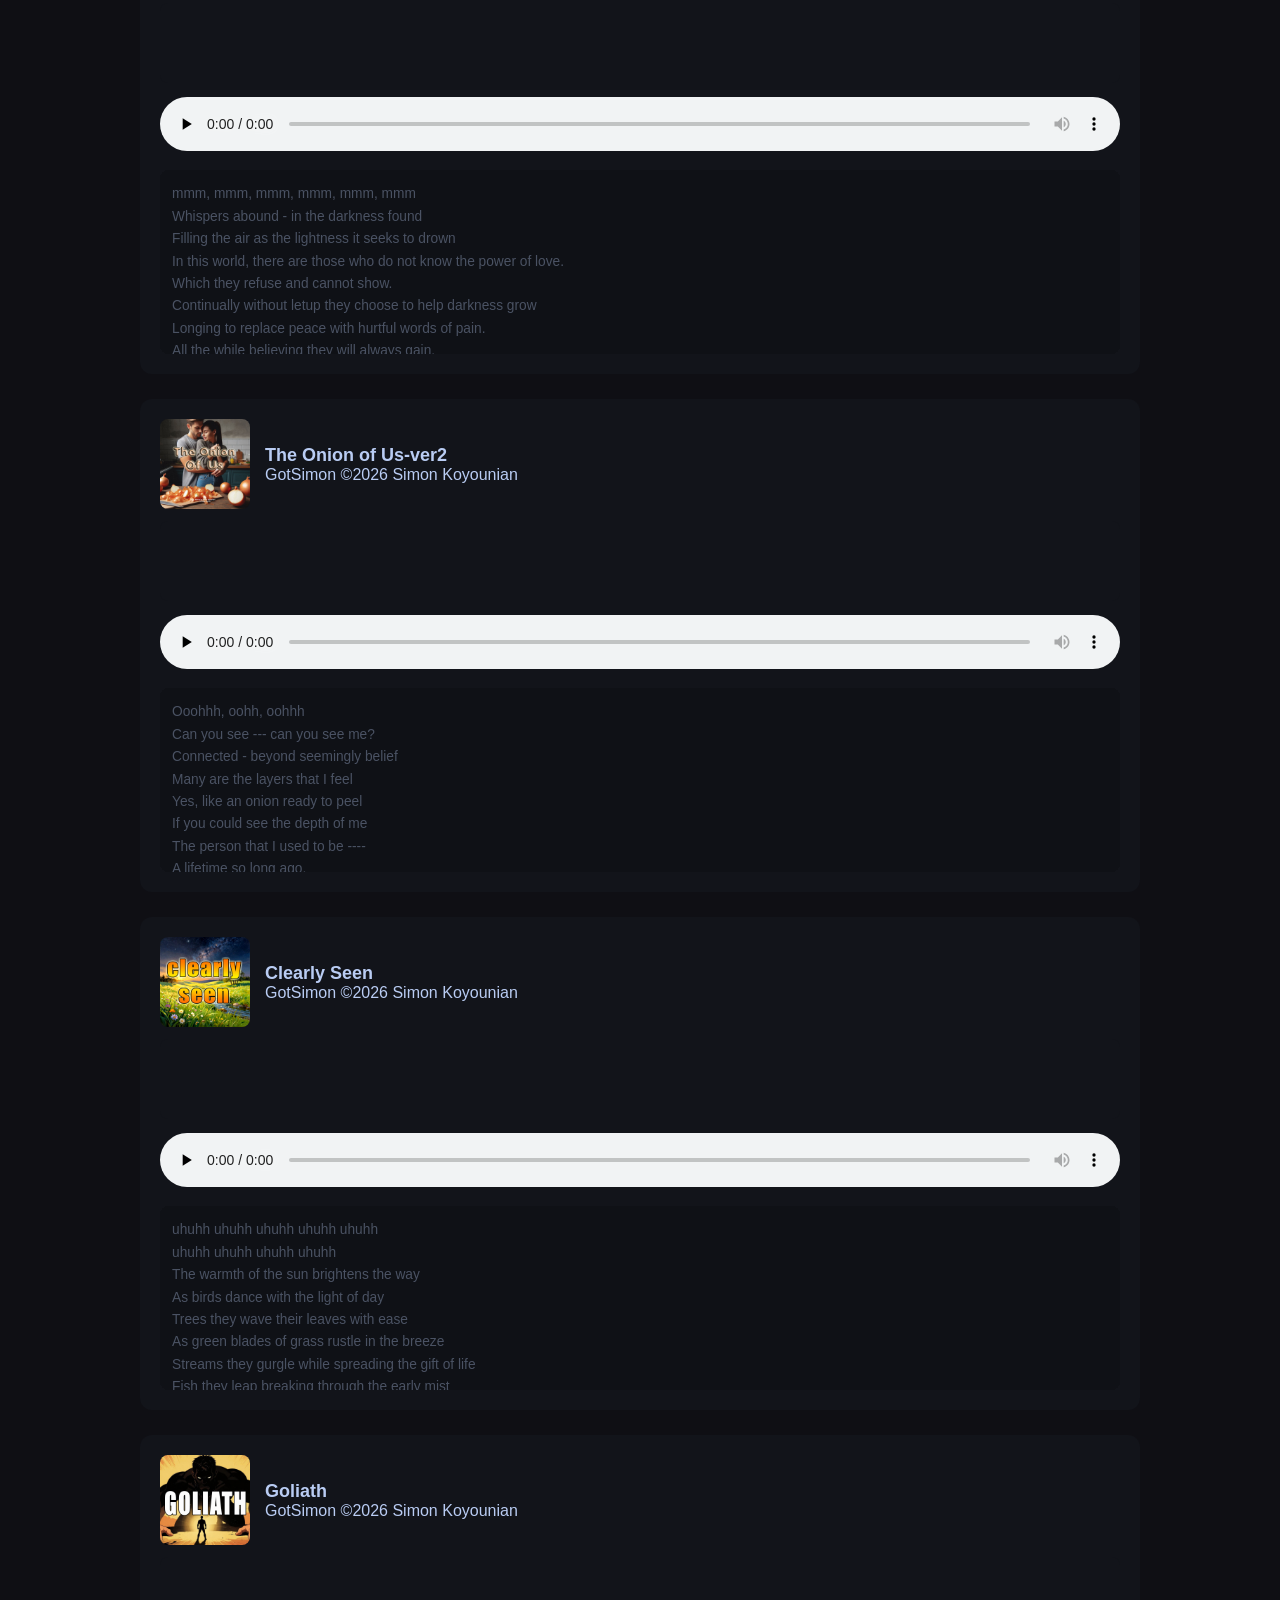
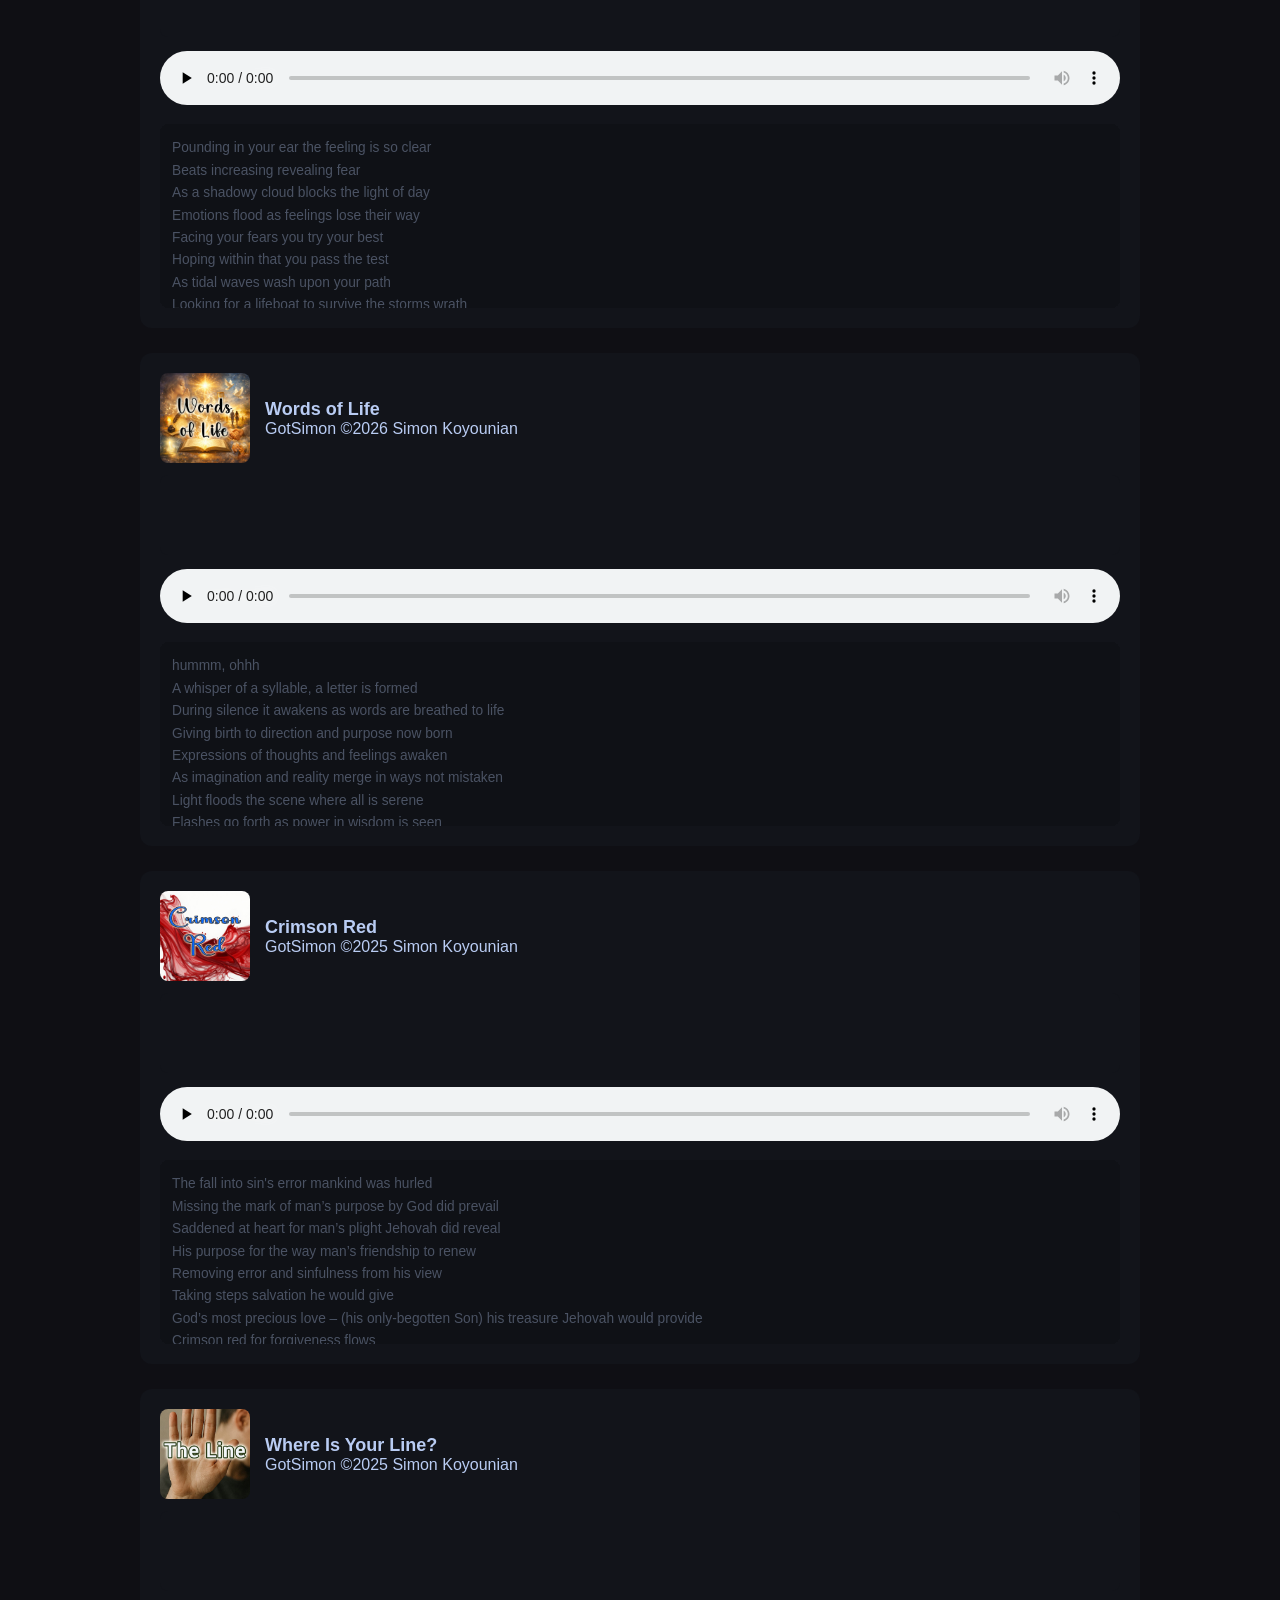
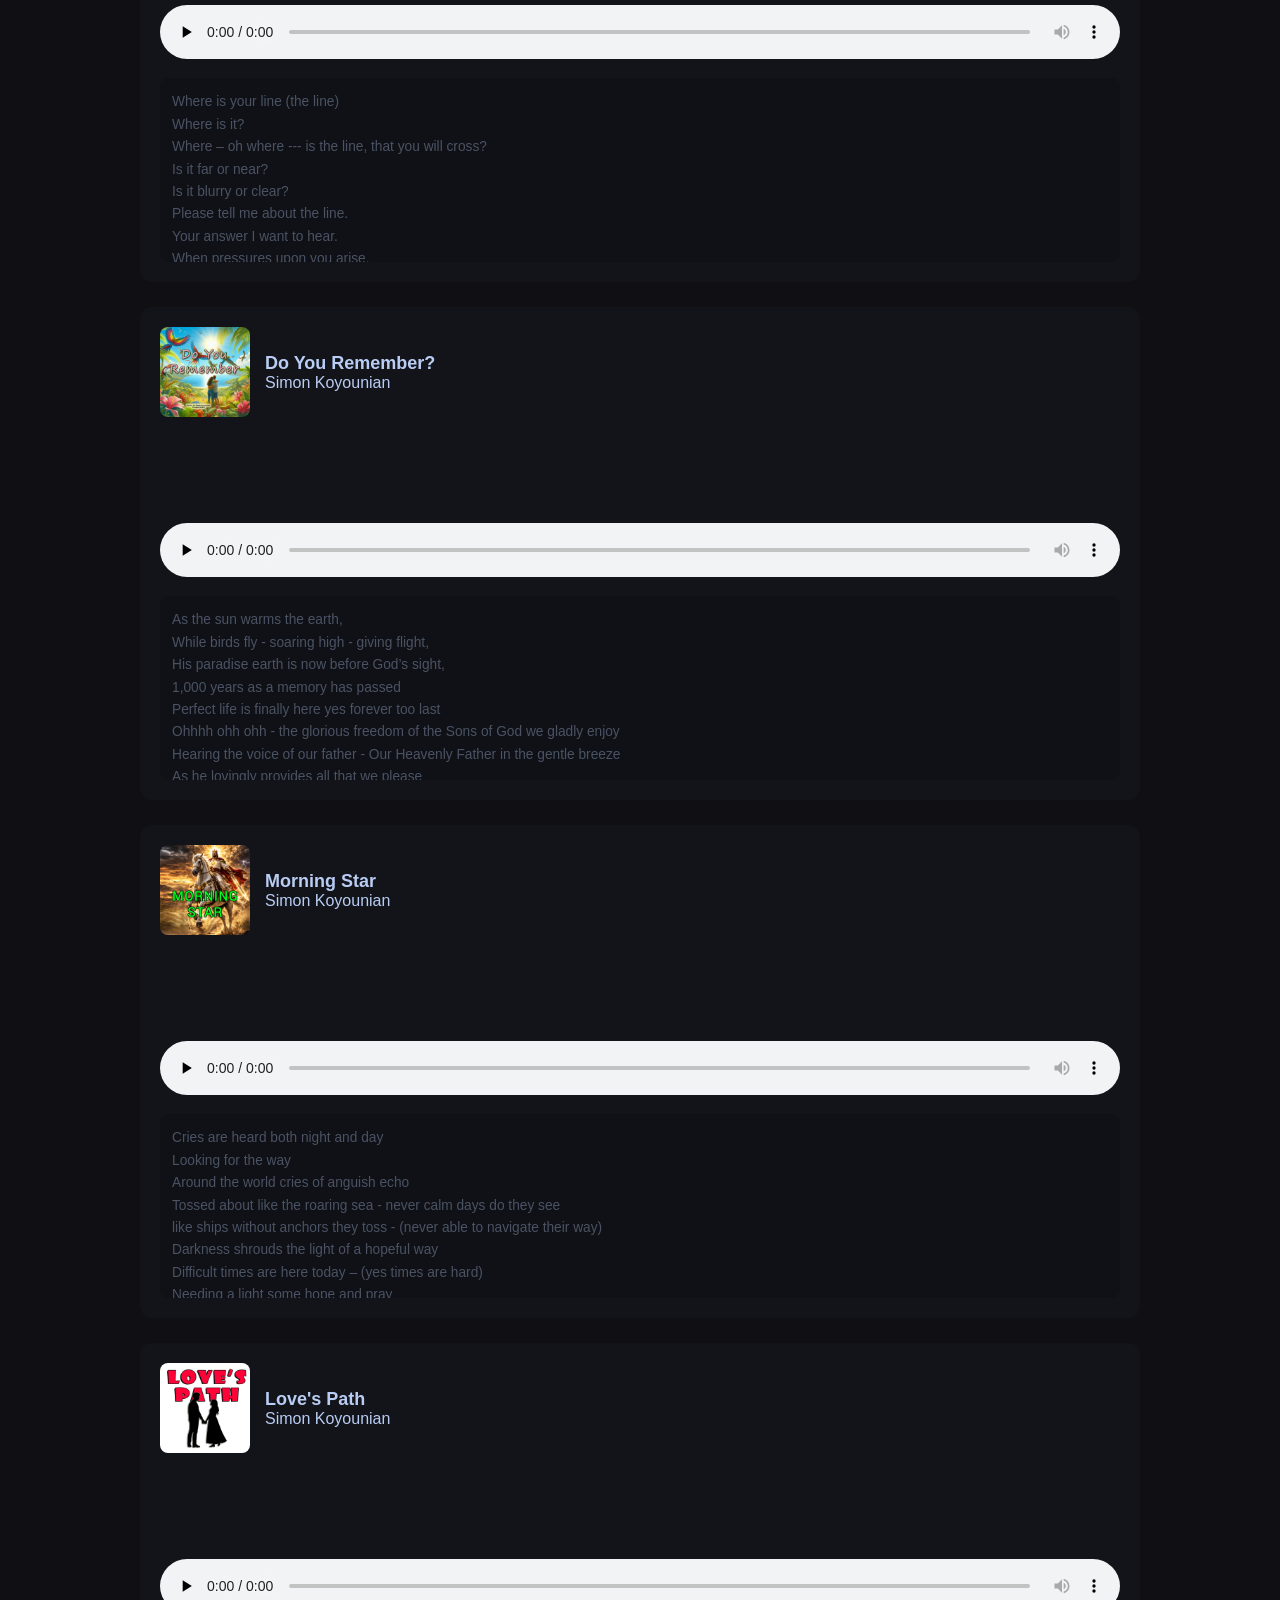
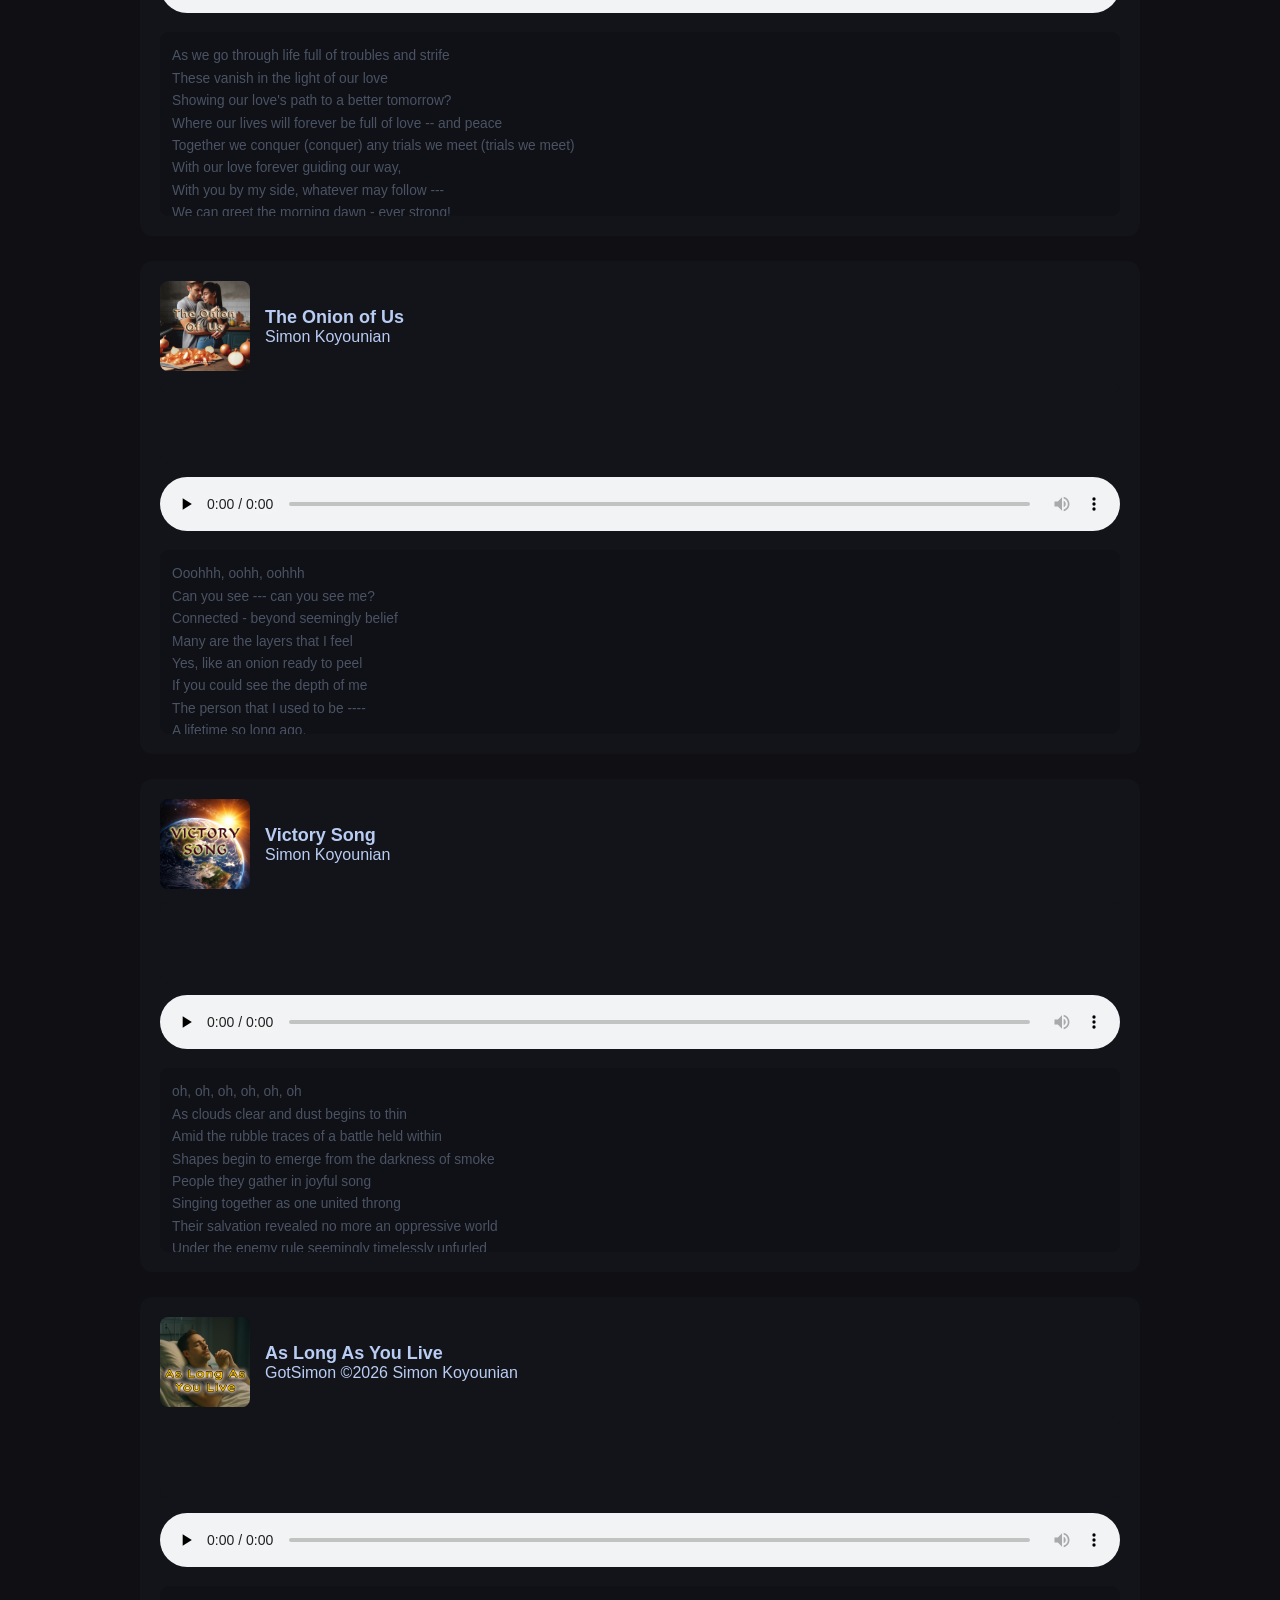
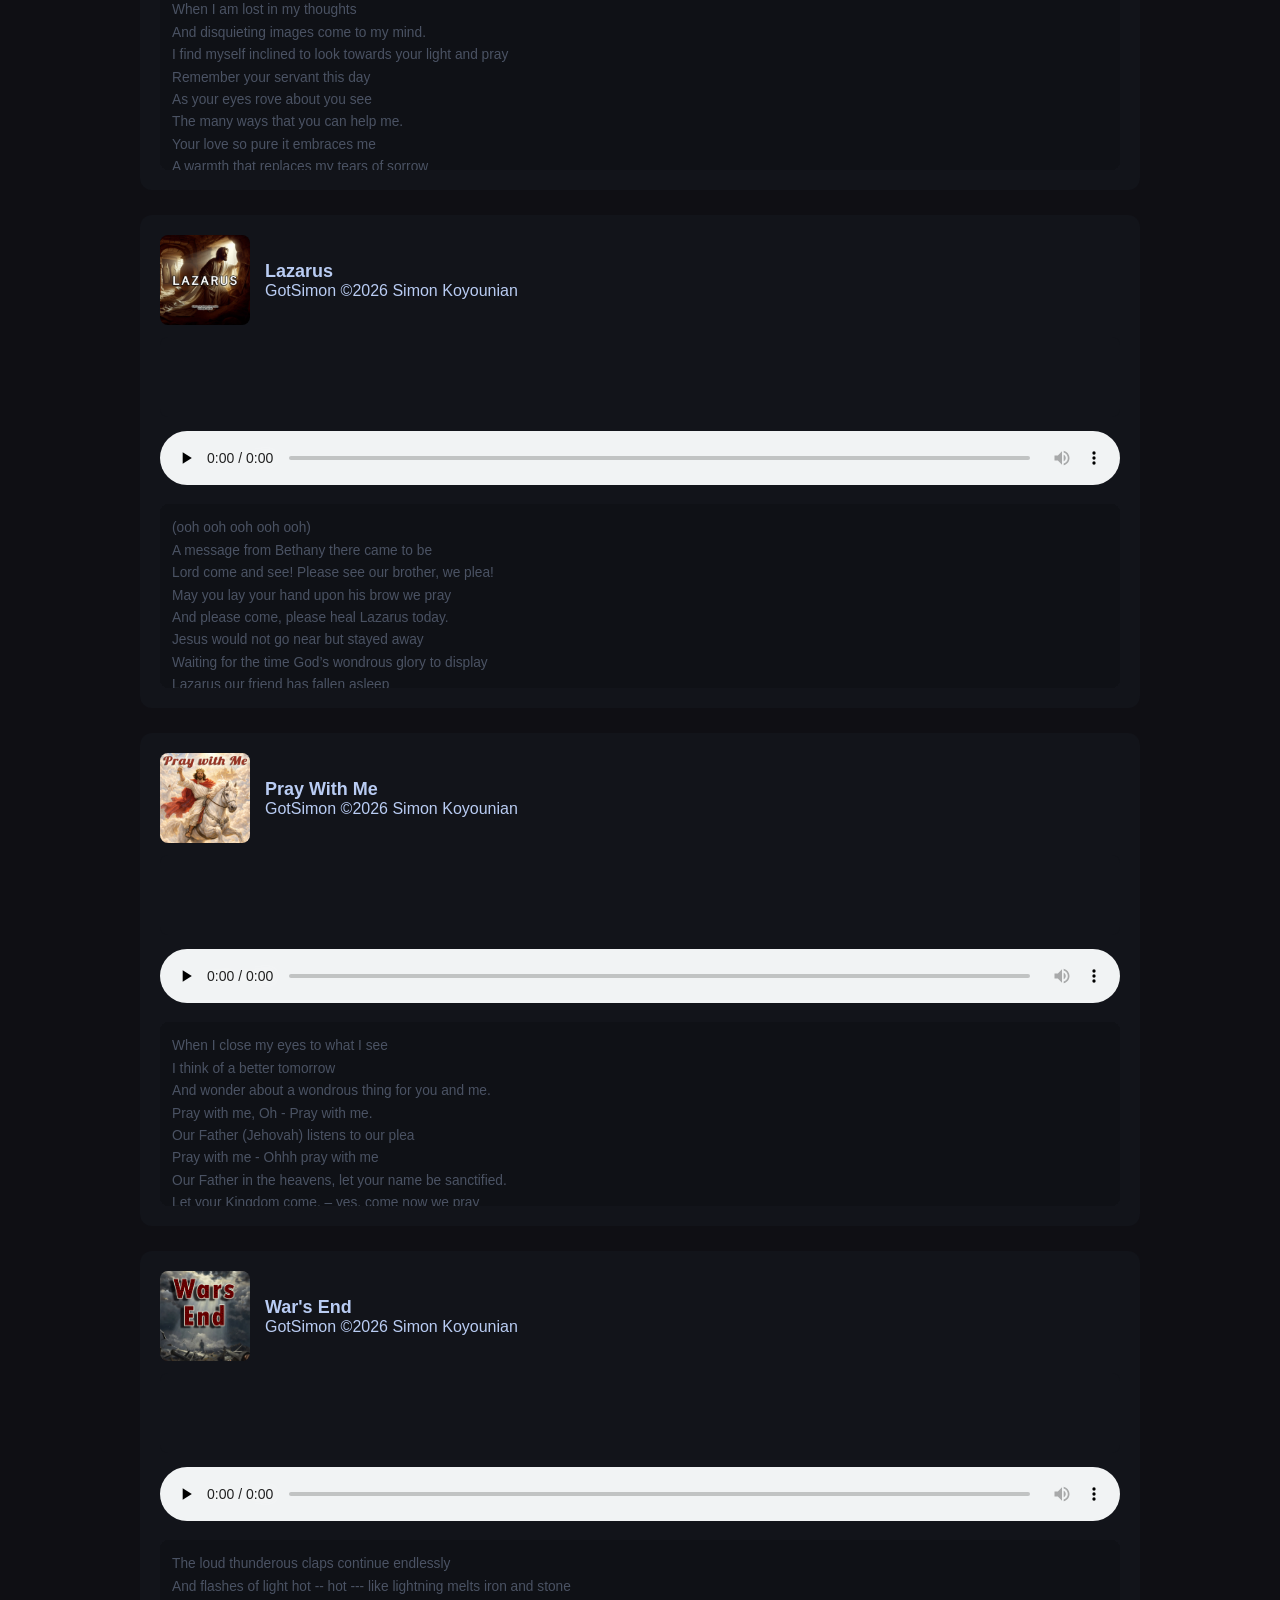
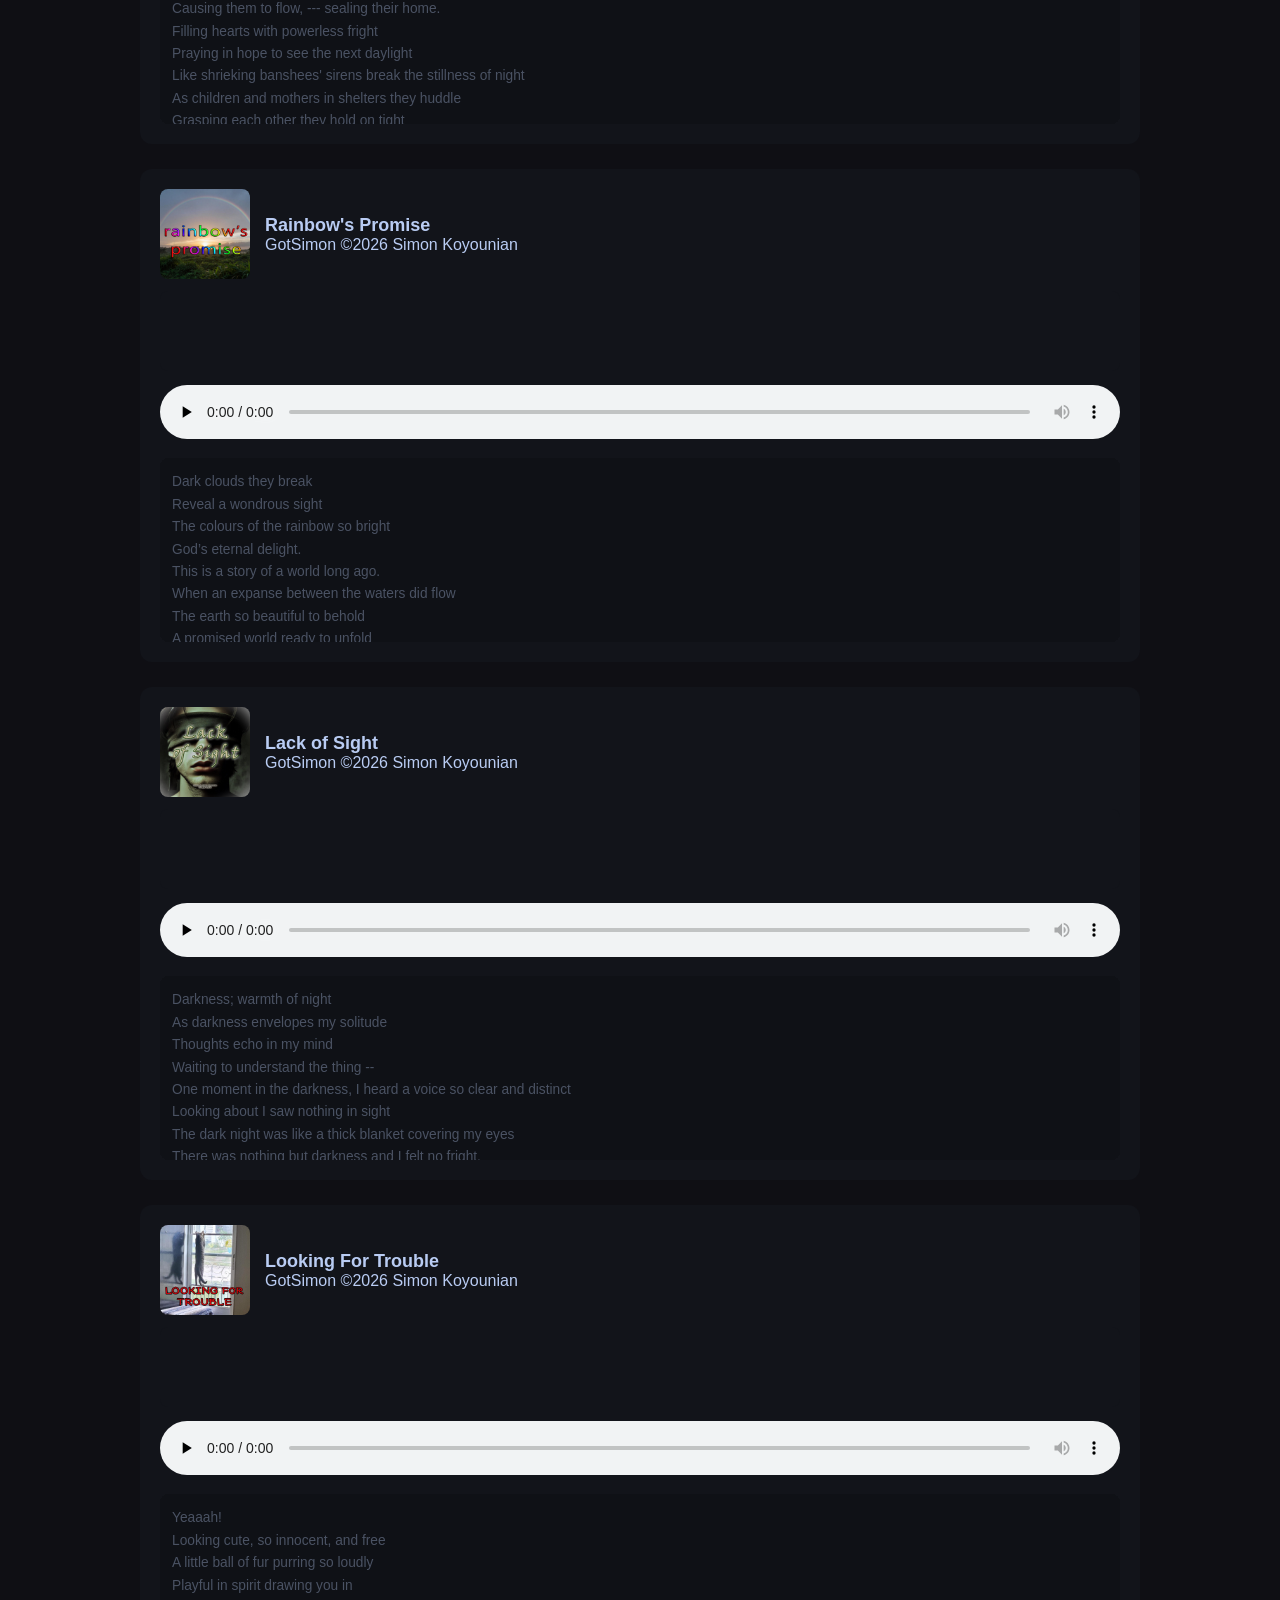
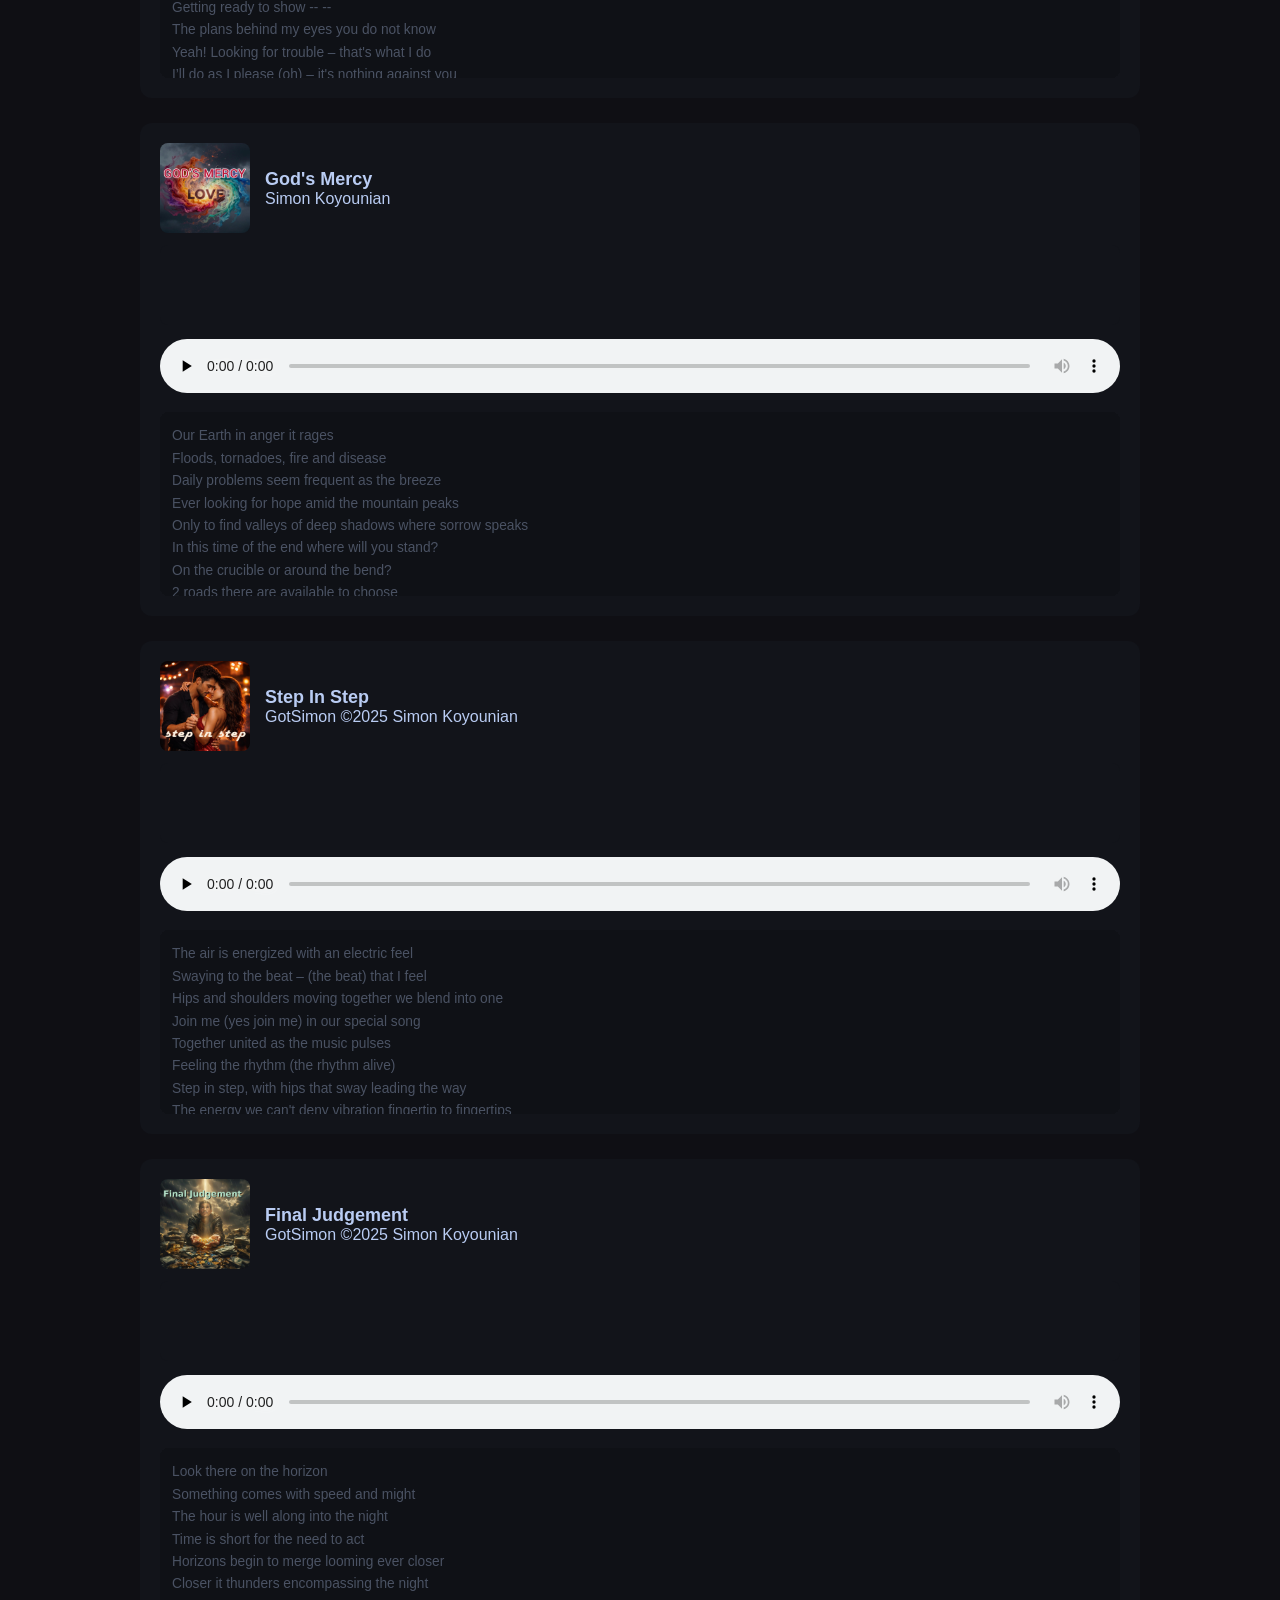
==== commit 04080928: "Fix typo in lyric data-time attribute and add new song "Convinced" to the list" ====
--- a/index.html
+++ b/index.html
@@ -153,7 +153,7 @@
         <p class="lyric" data-time="148">
             True friends don't judge, ---
         </p>
-        <p class="lyric" data-time="151>
+        <p class="lyric" data-time="151">
             they see the colours of you
         </p>
         <p class="lyric" data-time="155">
@@ -278,6 +278,7 @@
 Life's Book <span style="color:#05d8fd">|</span>
 Chains <span style="color:#05d8fd">|</span>
 Broken Mold <span style="color:#05d8fd">|</span>
+Convinced <span style="color:#05d8fd">|</span>
 <br>
 <br>
 <span style="color:#737274">return for more content</span>
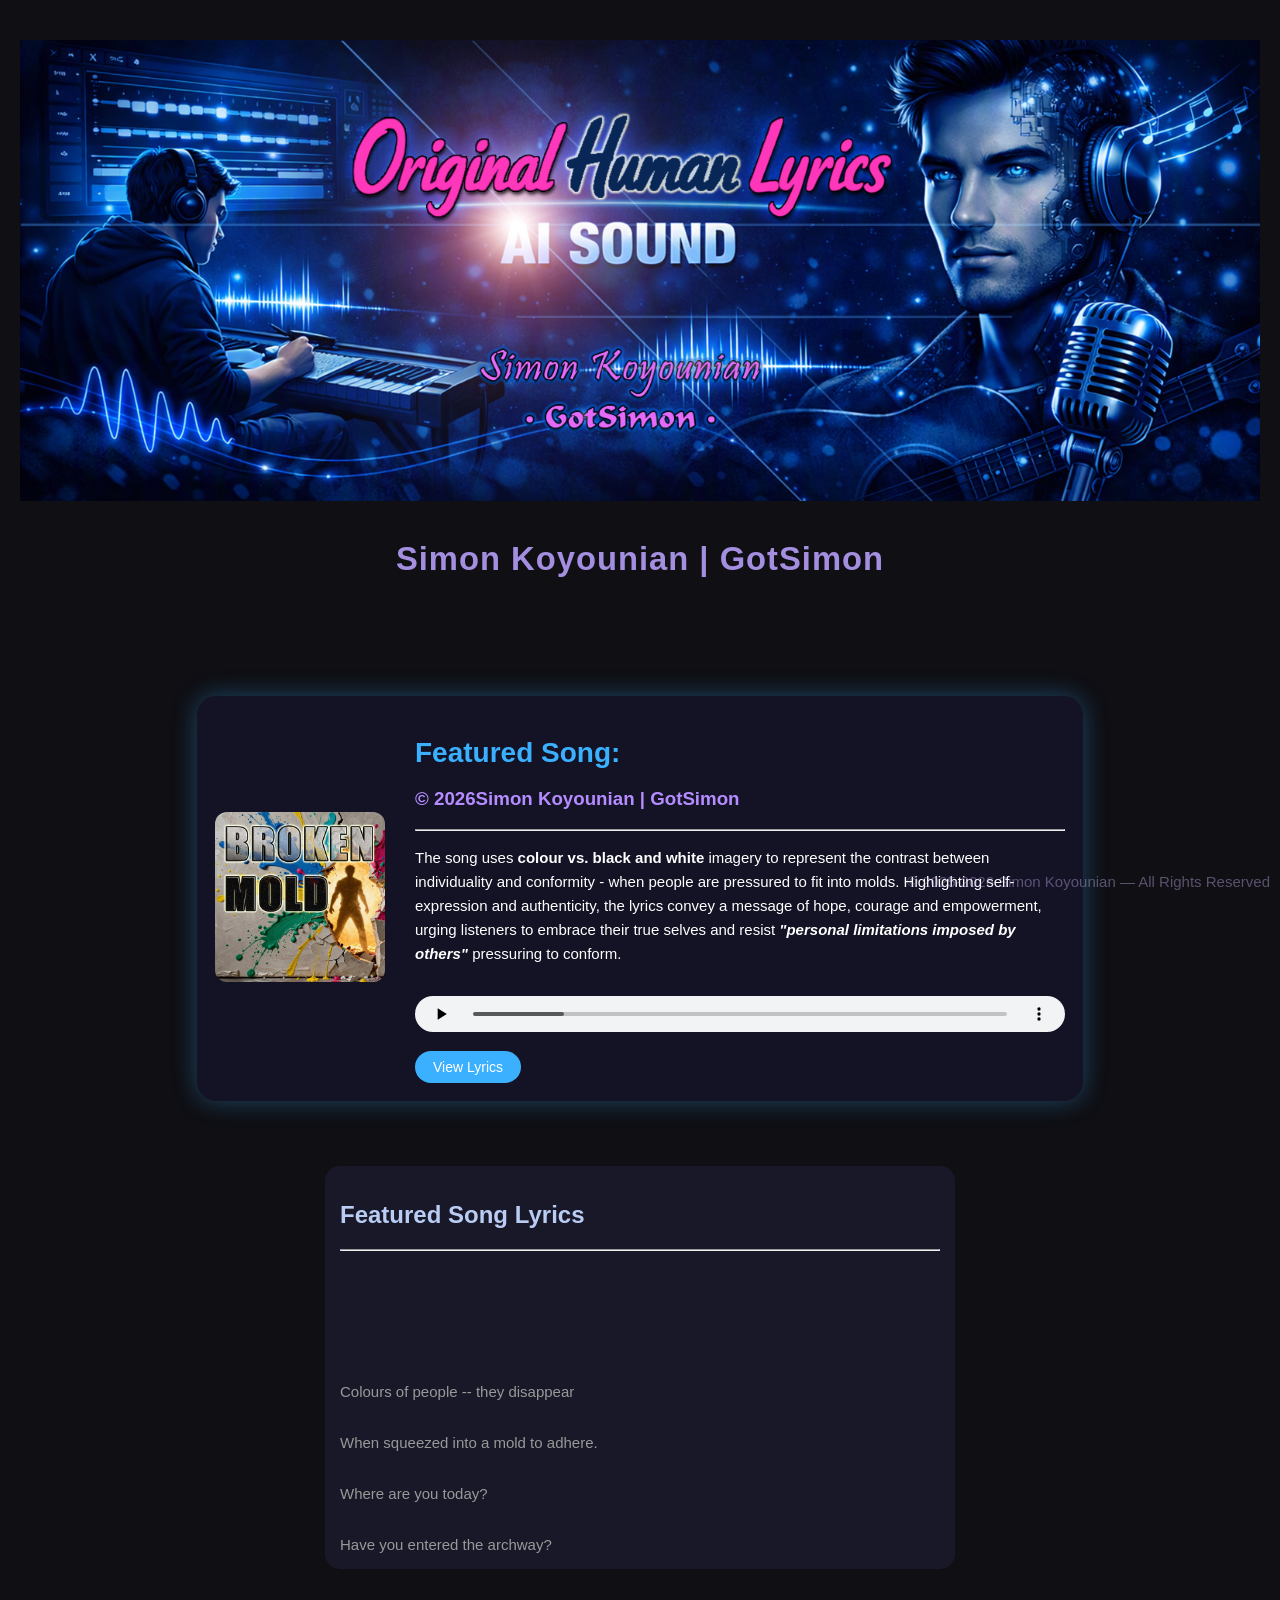
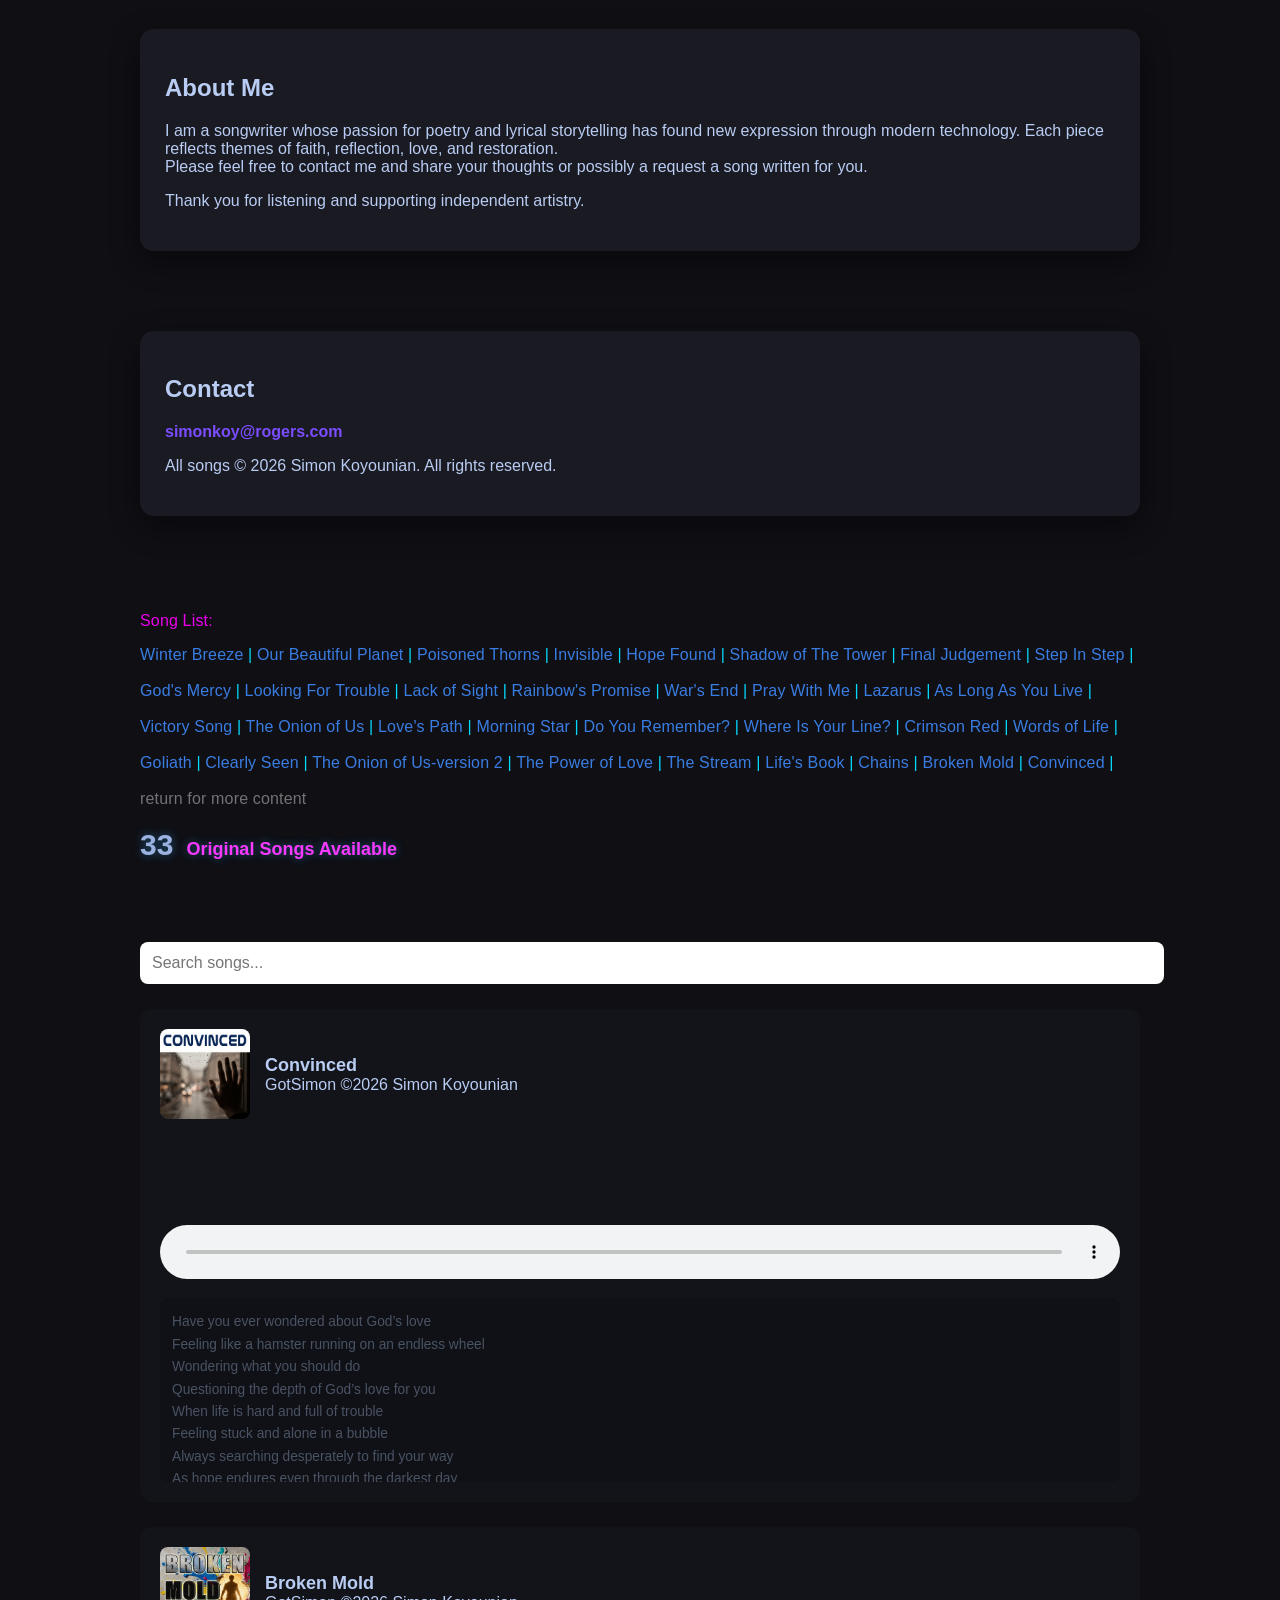
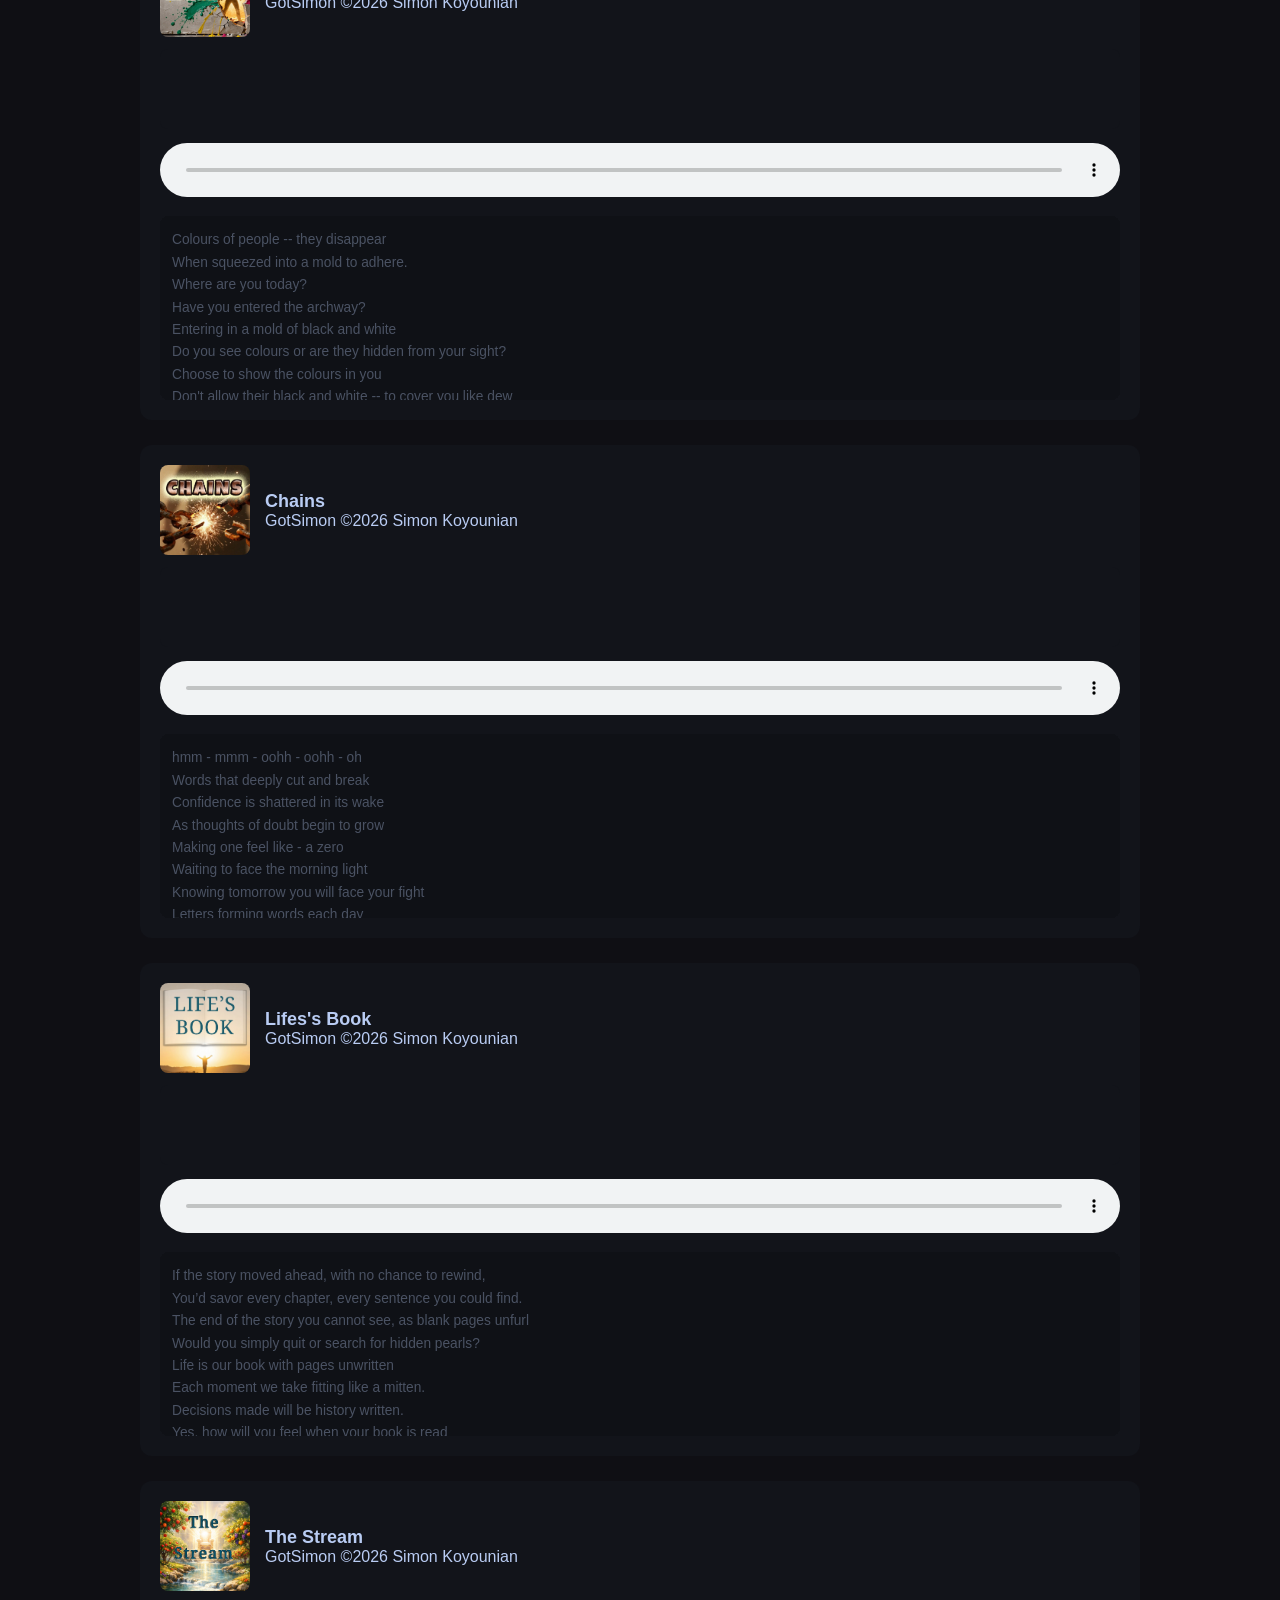
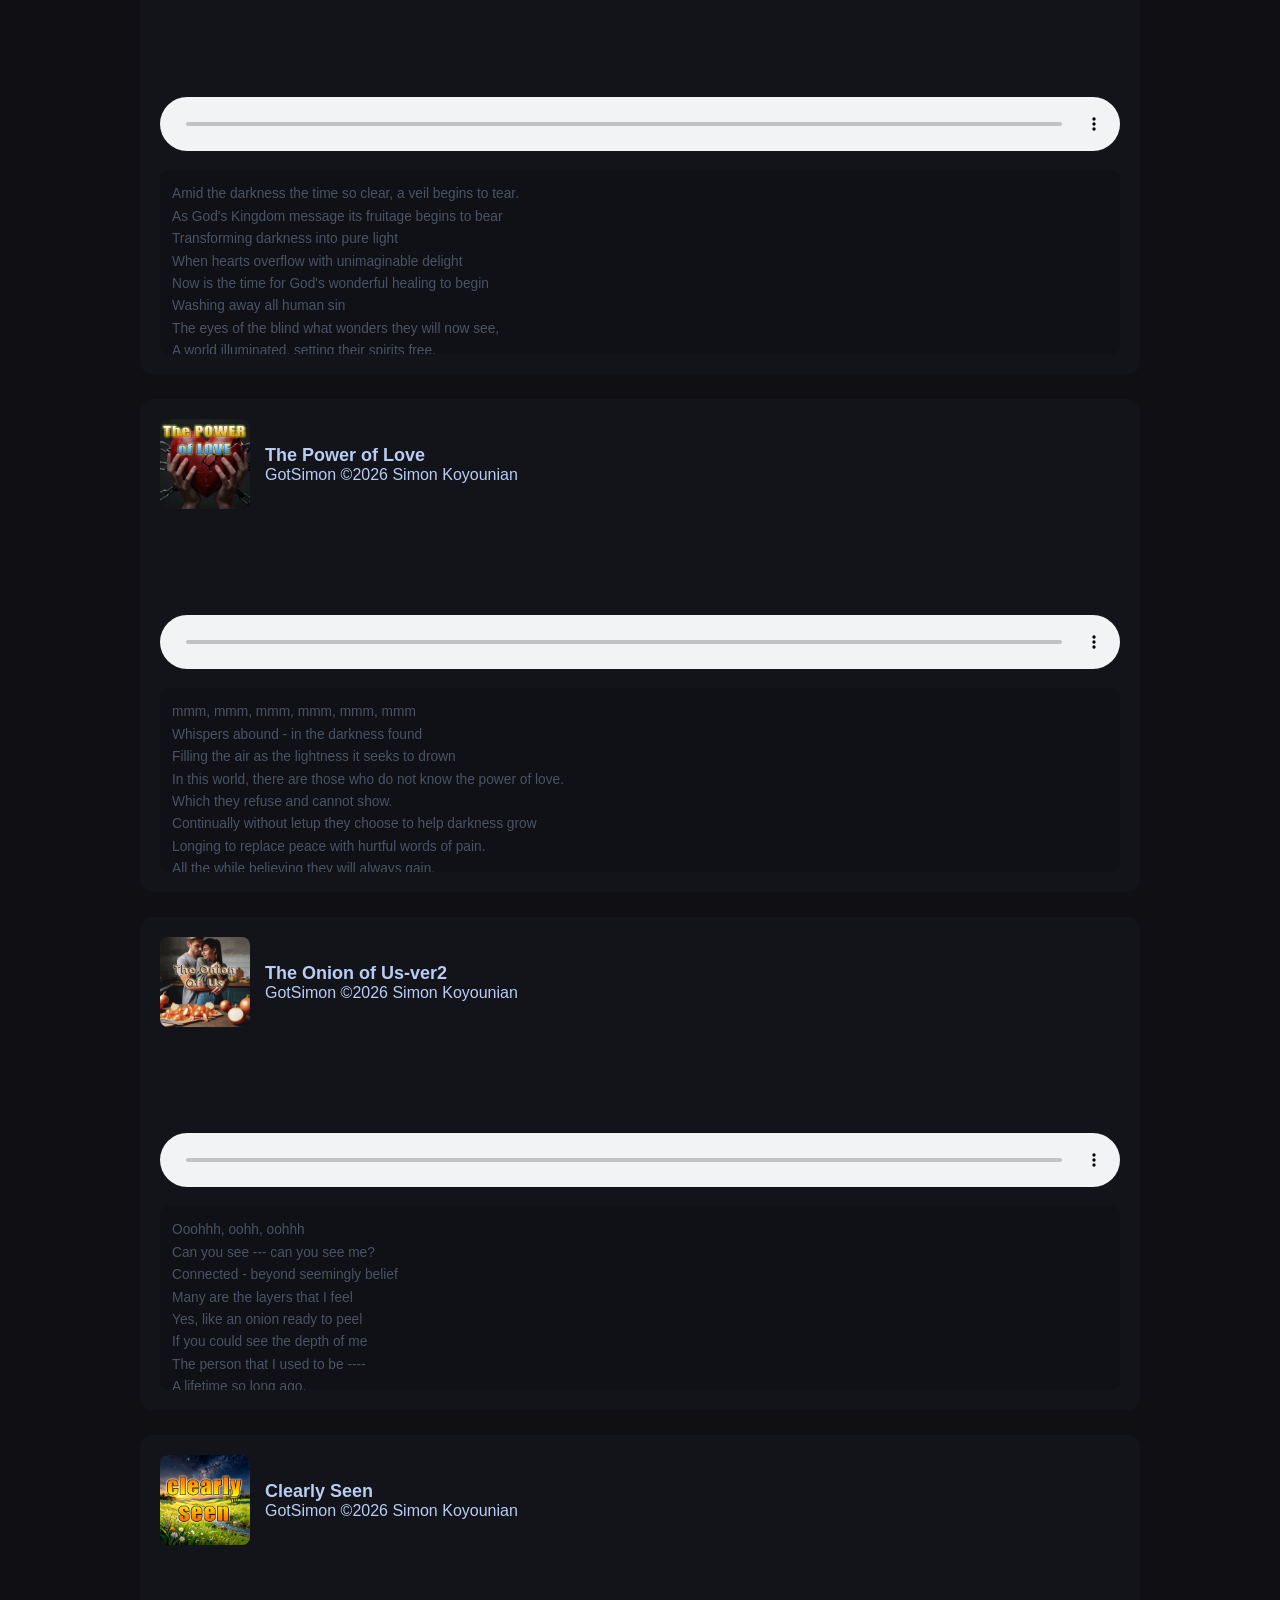
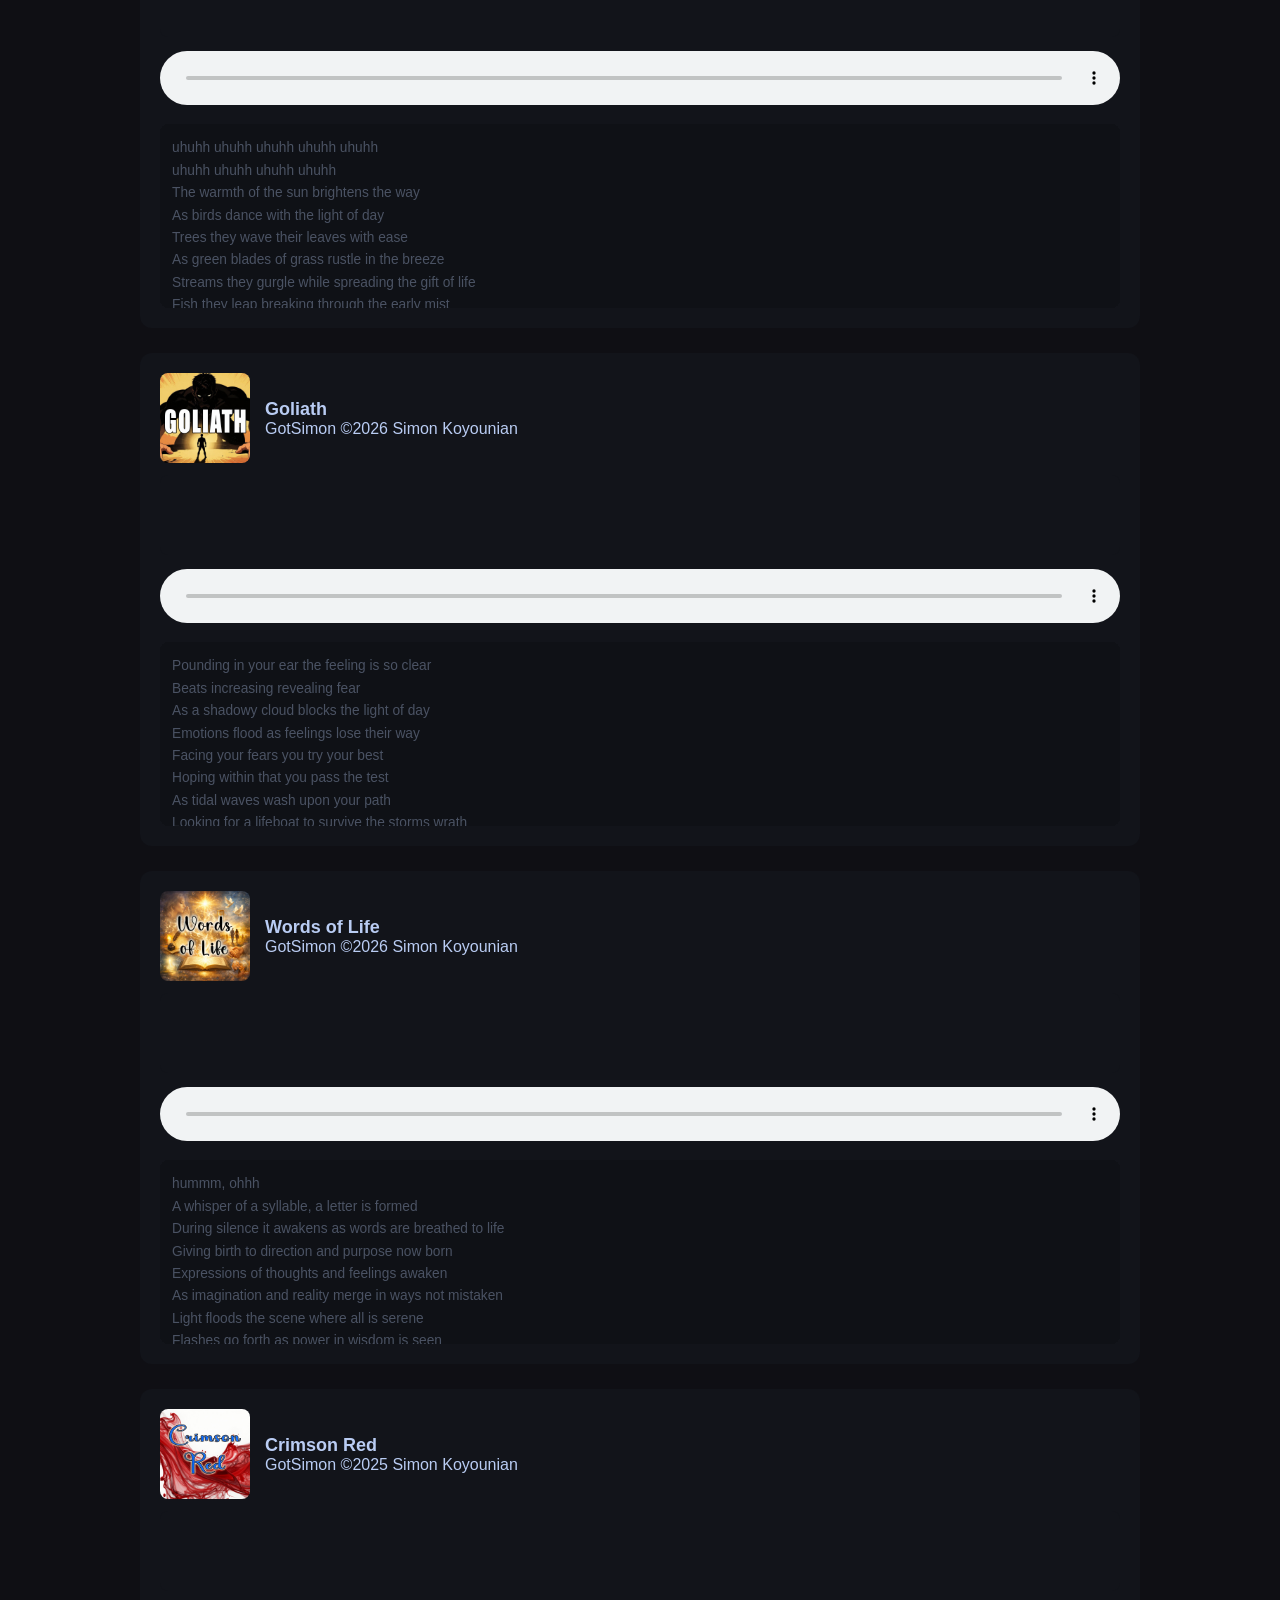
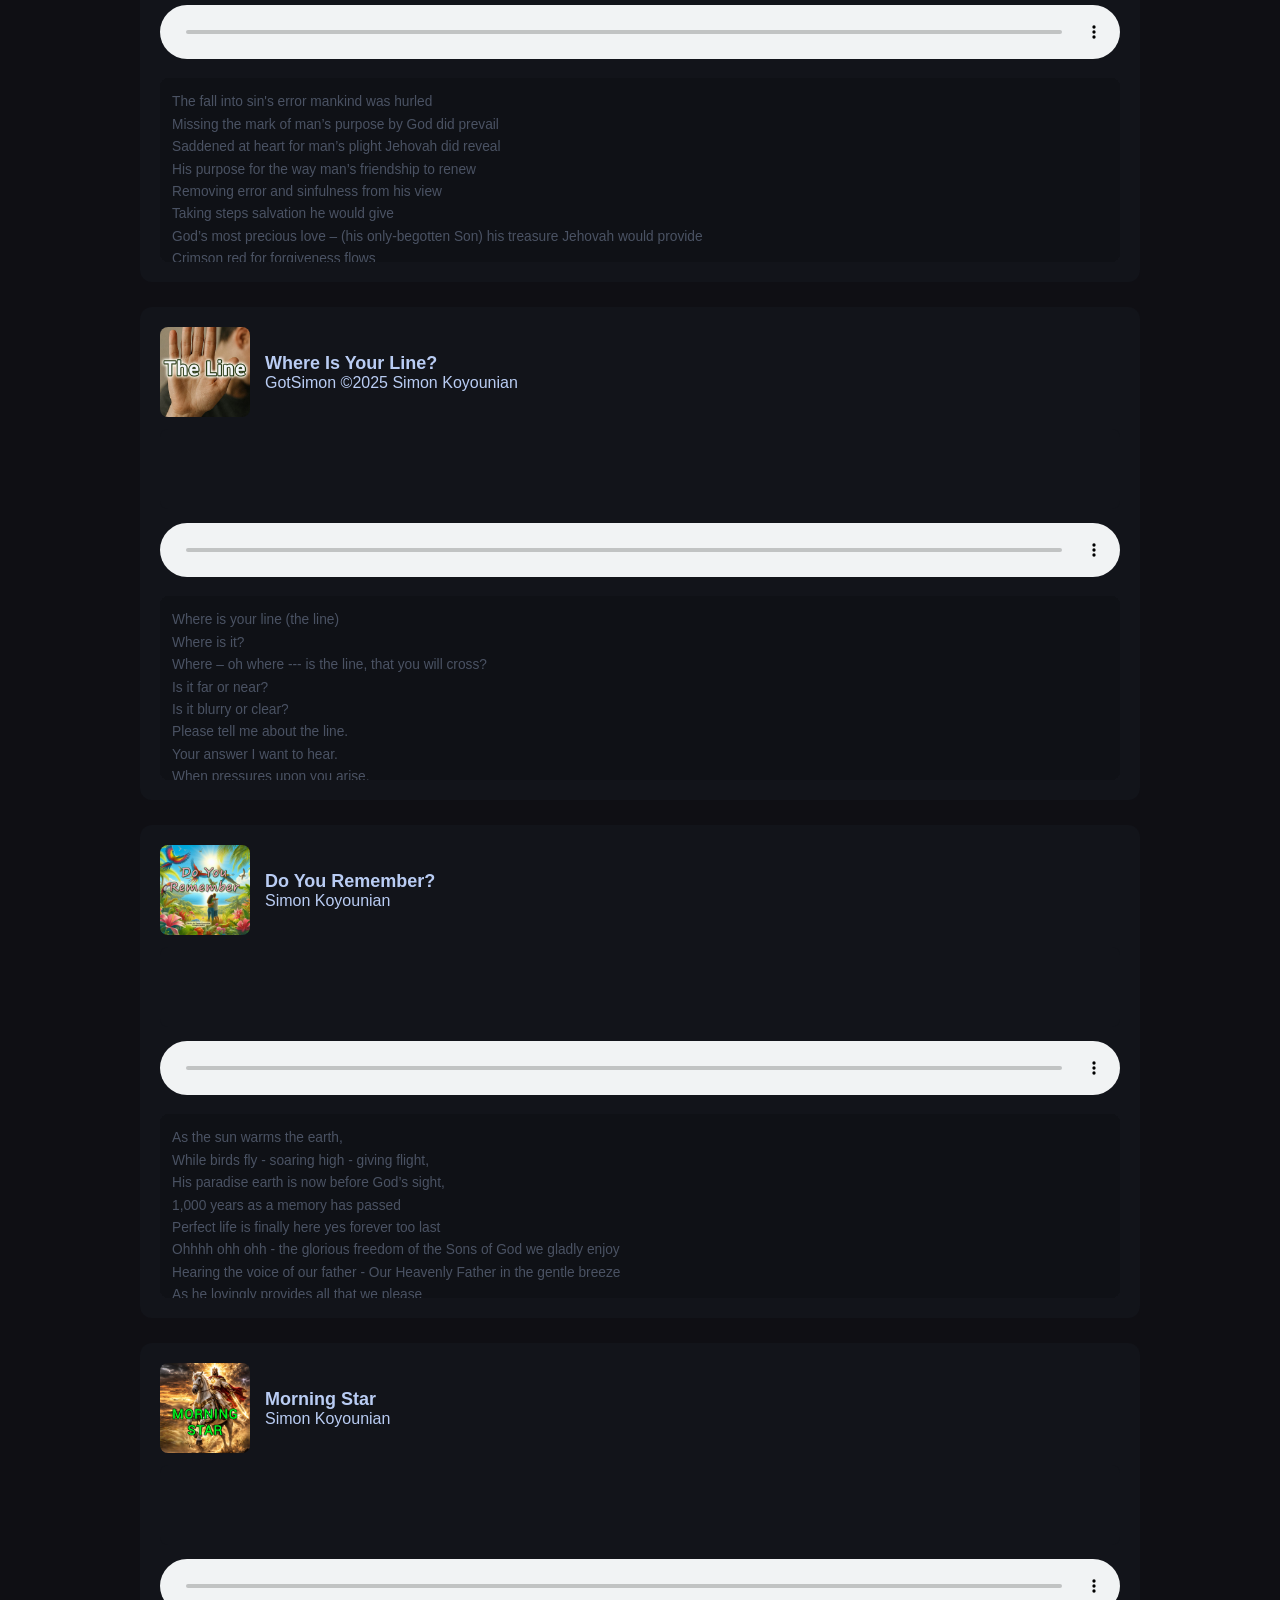
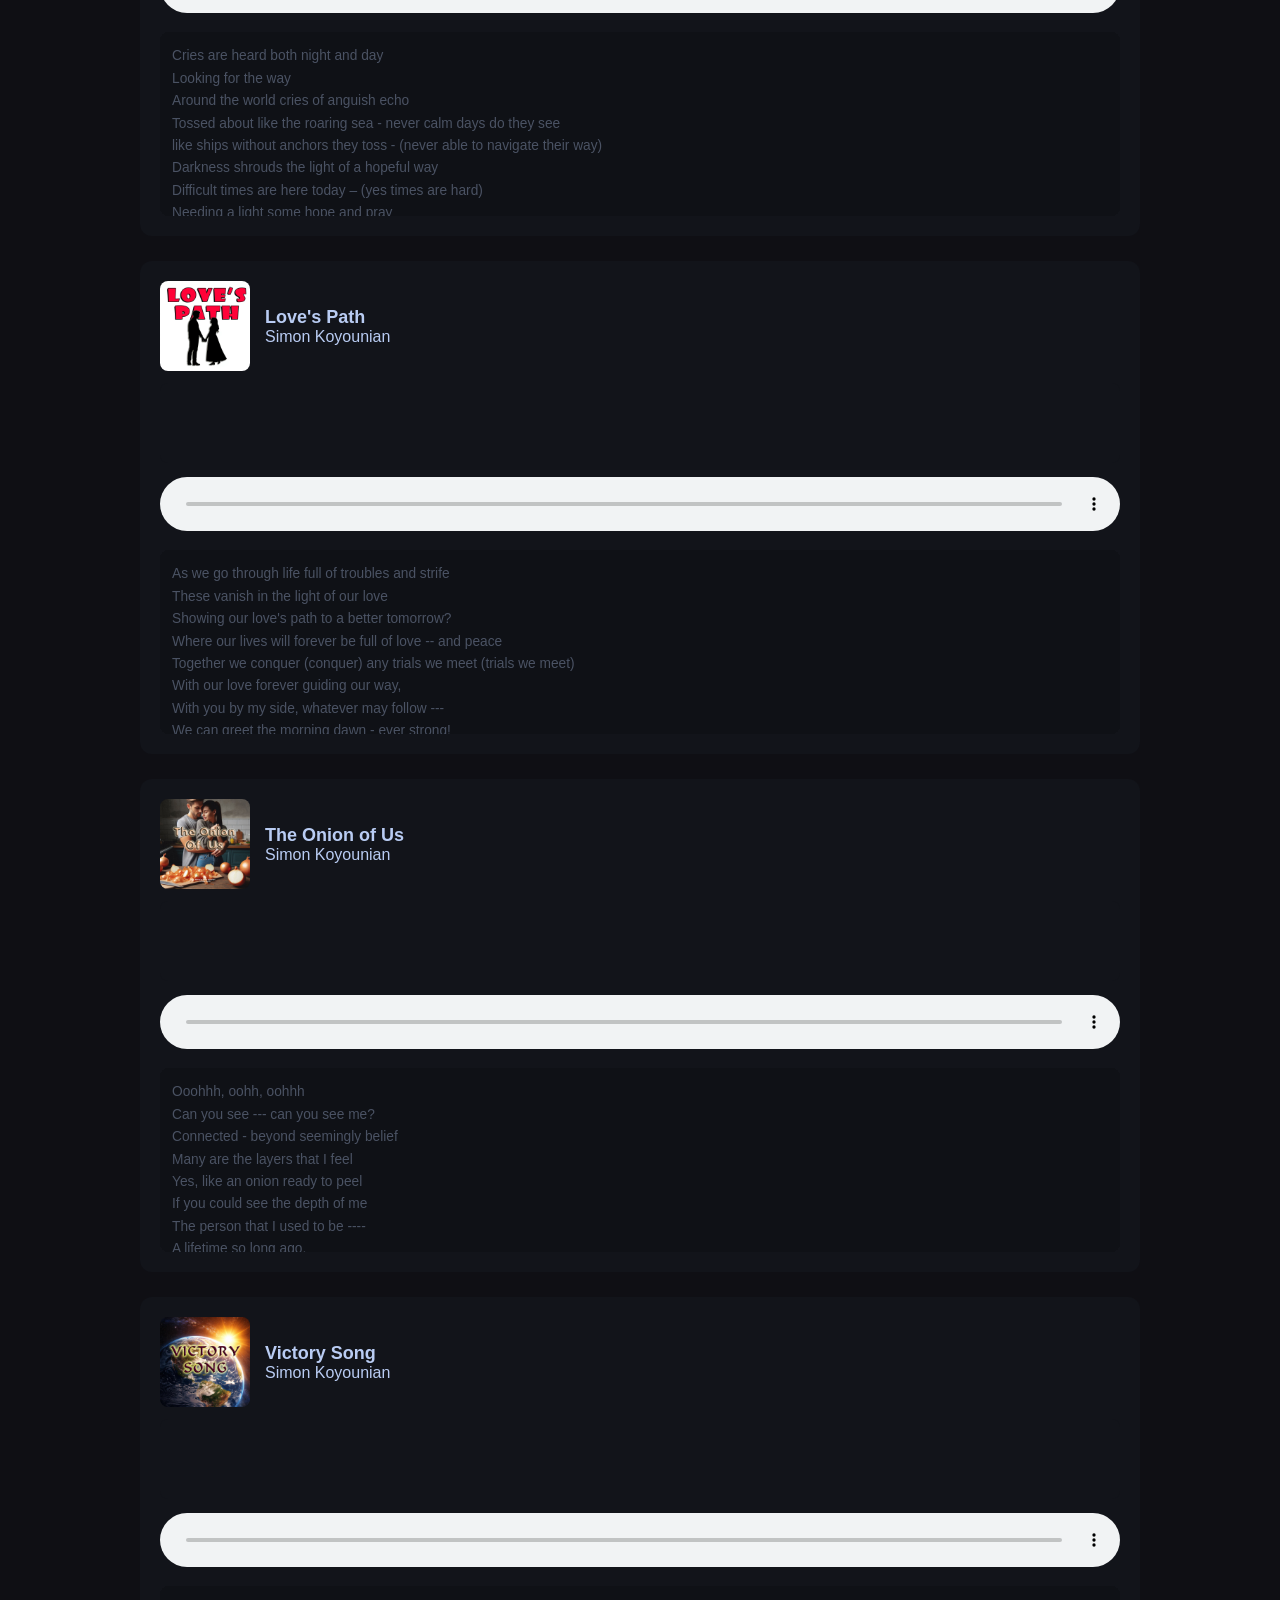
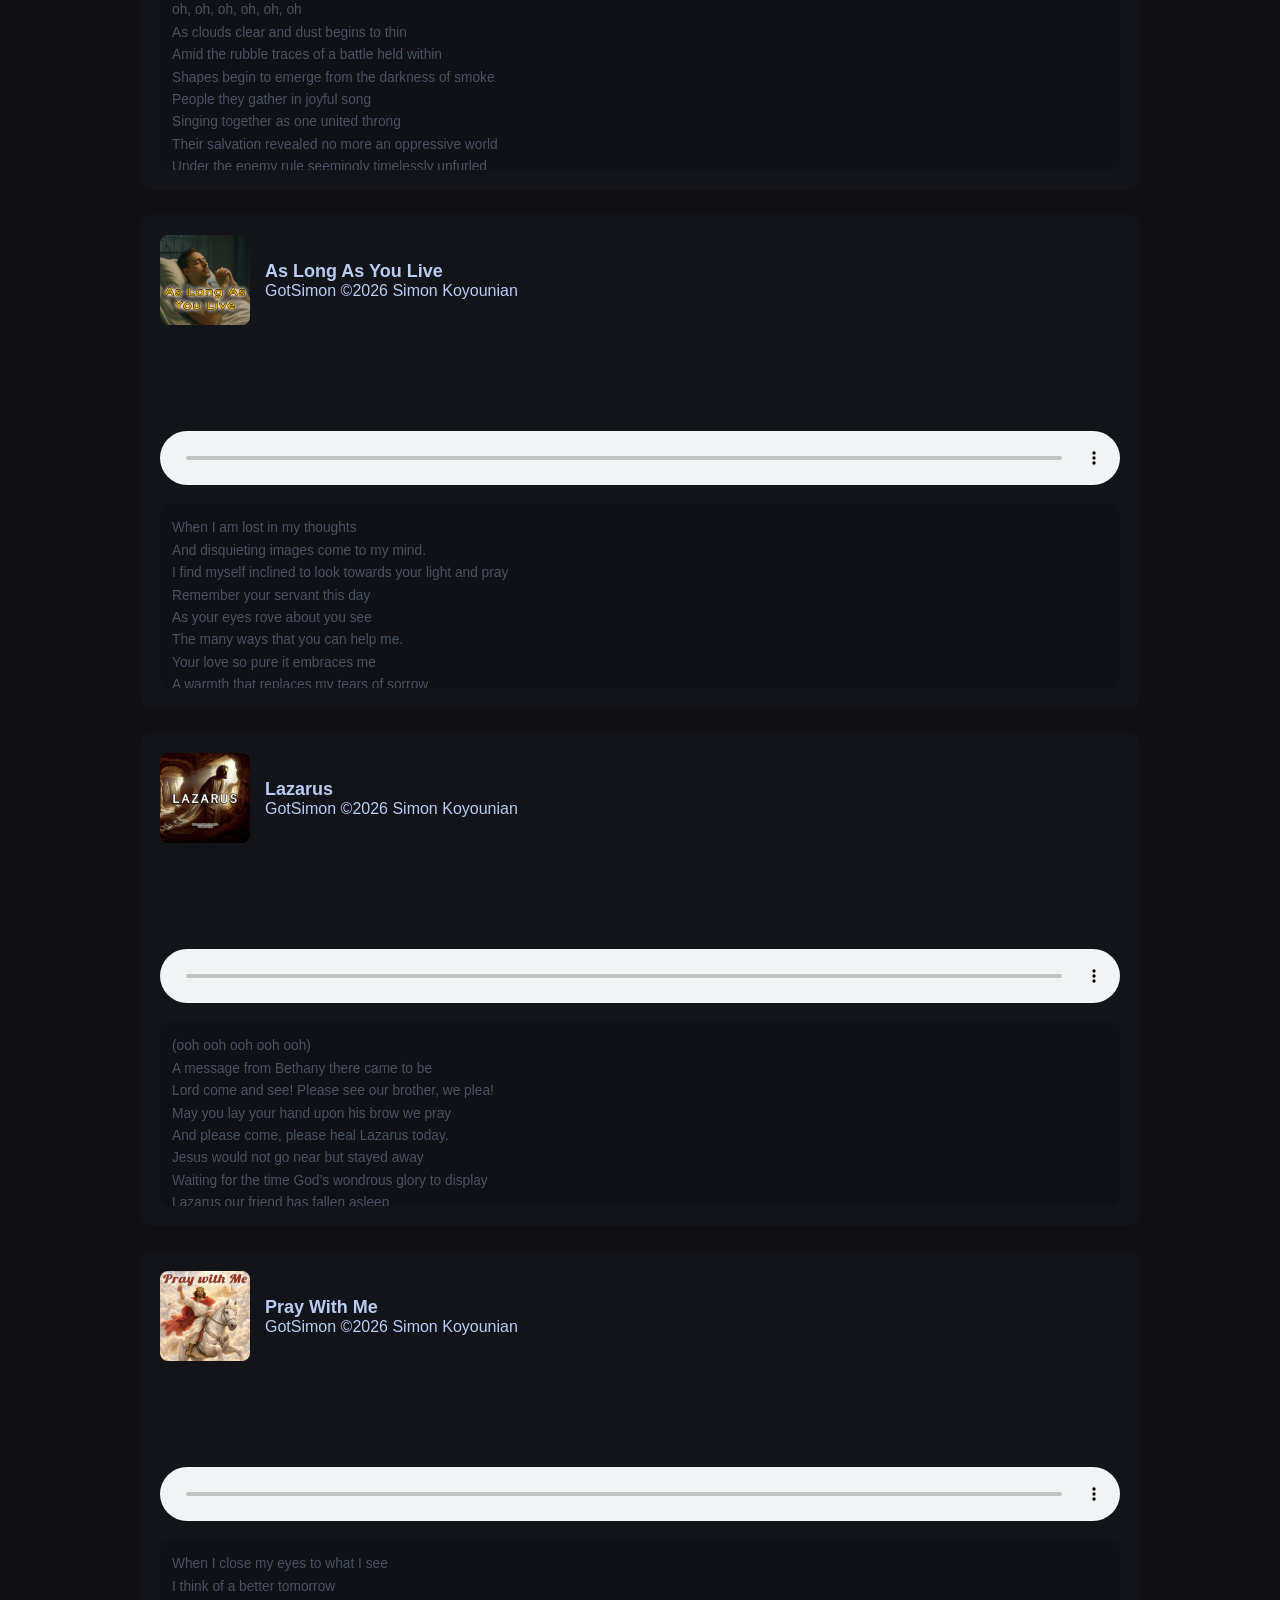
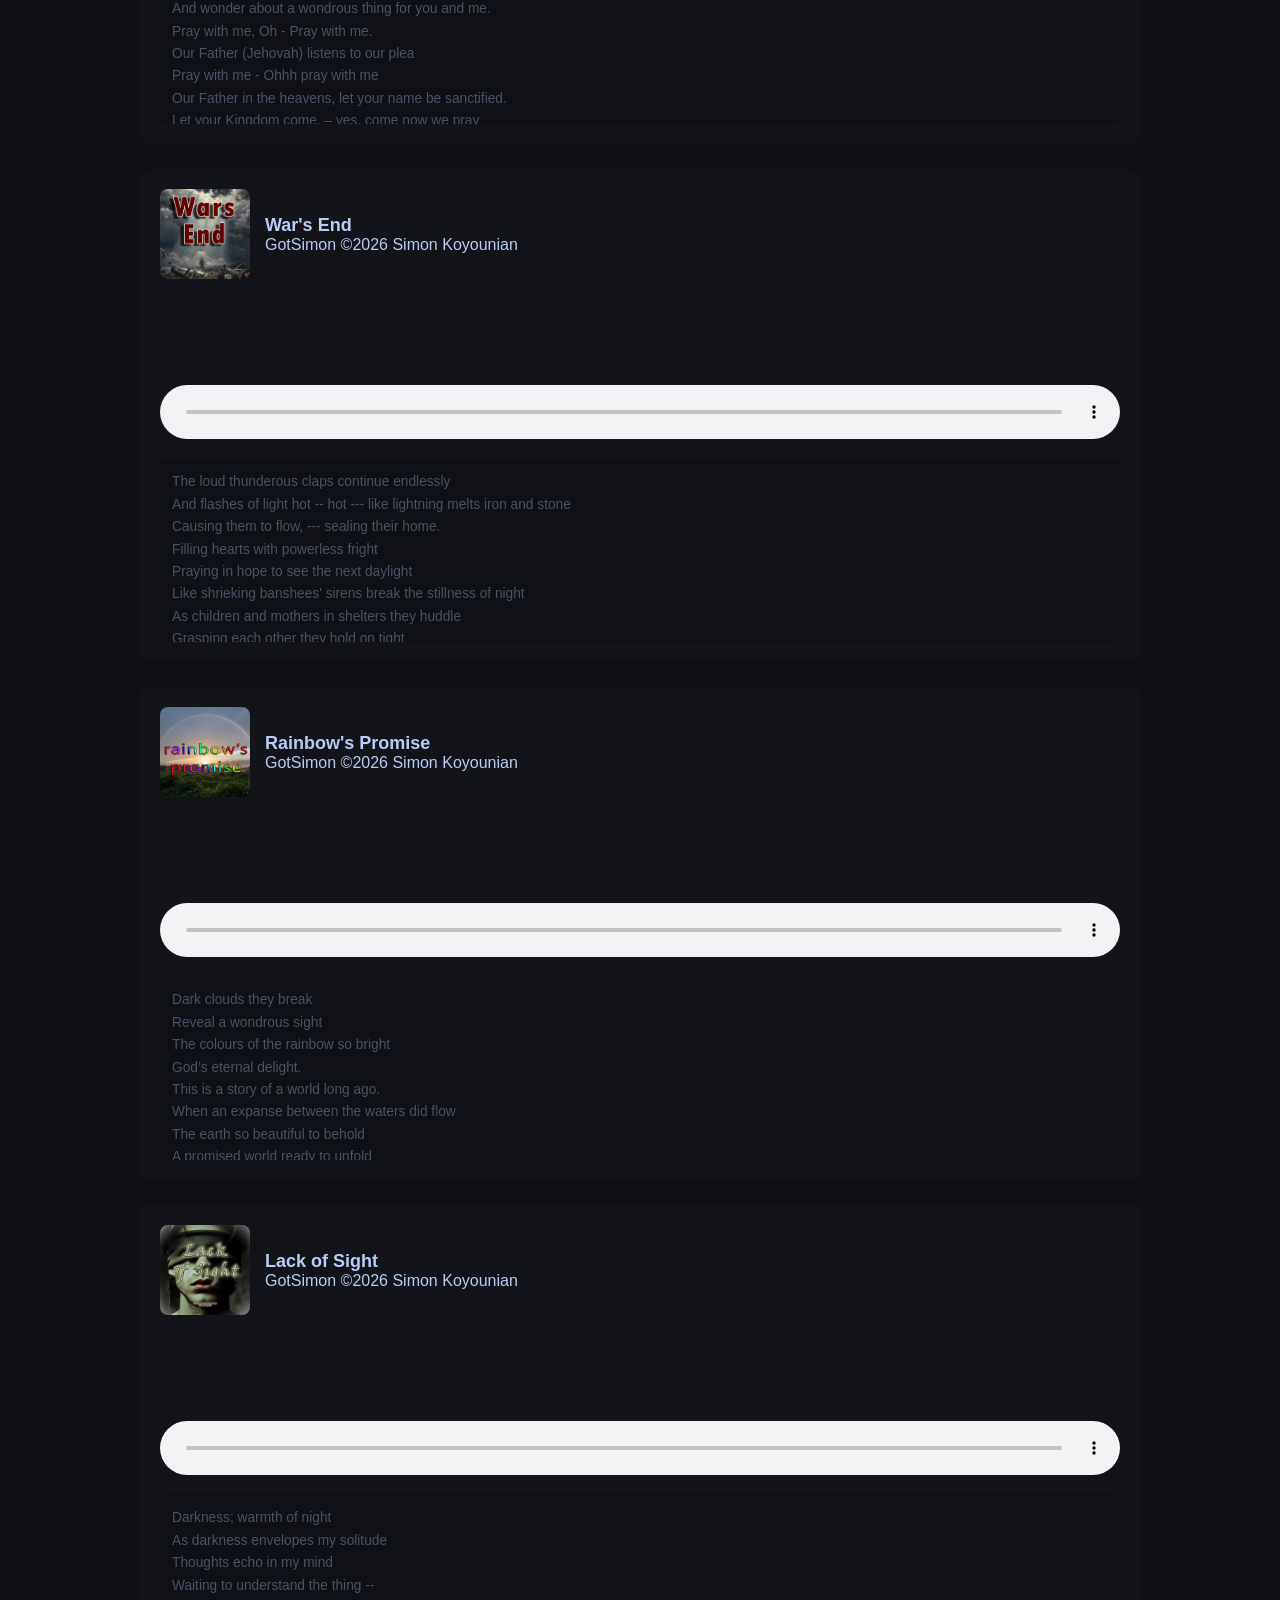
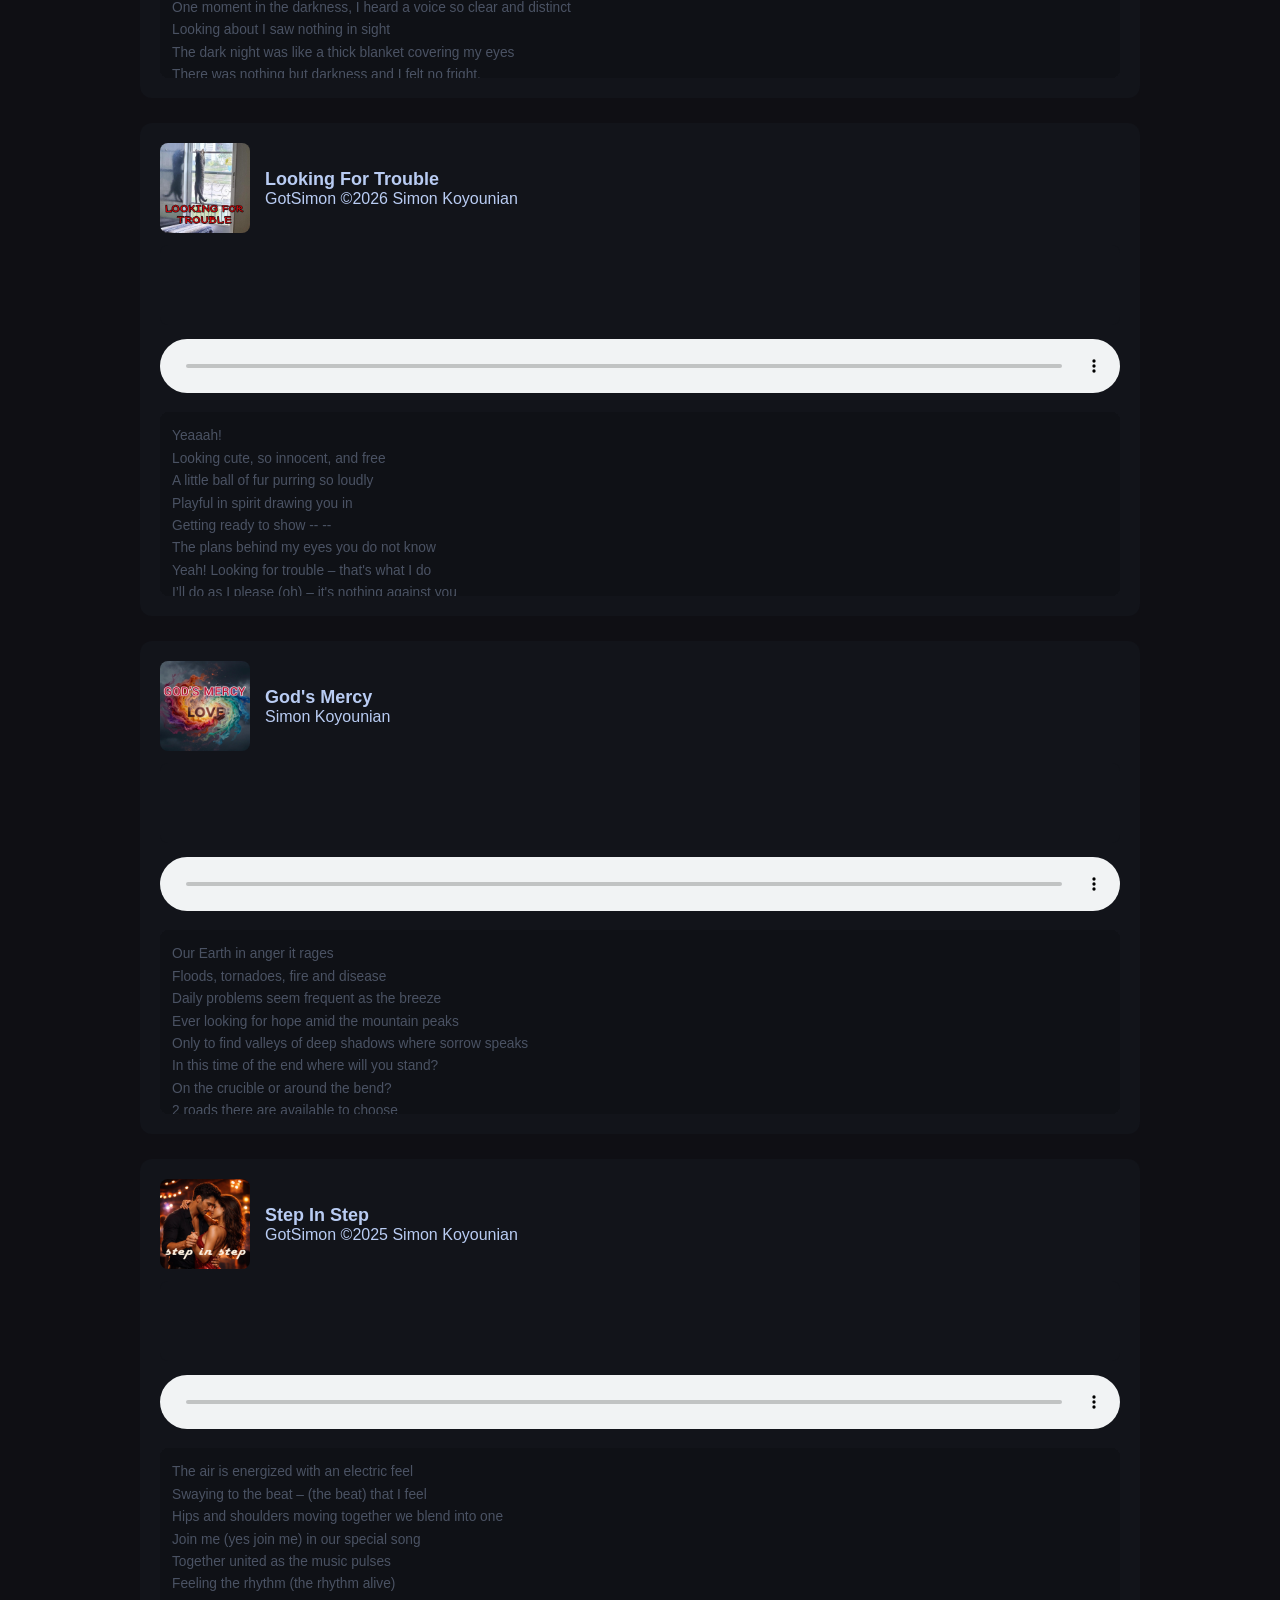
==== commit 2f1d0f84: "Add new PSD file for convinced design" ====
--- a/index.html
+++ b/index.html
@@ -333,6 +333,65 @@
 const songs = [
 
 /* NEW SONG AT TOP ###################################*/
+{
+title:"Convinced",
+artist:"GotSimon ©2026 Simon Koyounian",
+thumbnail:"images/convinced.png",
+audio:"audio/Convinced-IV-By GotSimon ©2026 Simon Koyounian.mp3",
+lyrics:`
+[00:16] Have you ever wondered about God’s love
+[00:22] Feeling like a hamster running on an endless wheel
+[00:29] Wondering what you should do
+[00:35] Questioning the depth of God’s love for you
+
+[00:46] When life is hard and full of trouble
+[00:52] Feeling stuck and alone in a bubble
+[00:58] Always searching desperately to find your way
+[01:05] As hope endures even through the darkest day
+[01:12] When troublesome thoughts may arise
+[01:18] Only full of questions and whys!
+
+[01:37] For I am convinced!
+[01:41] that neither death
+[01:44] nor life nor angels nor governments
+[01:51] and things now here nor things to come nor powers
+[01:57] nor height nor depth nor any other creation
+[02:04] will be able to separate us from God’s love
+[02:10] that is in Christ Jesus — our Lord above
+
+[02:17] As high from the earth to heaven’s lair
+[02:23] Jehovah’s thoughts to man cannot compare
+[02:29] Don’t doubt God’s love — there is no need
+[02:35] Its proof has always been clear to those who heed
+[02:42] Though God’s abode is higher than our reach
+[02:48] Jehovah’s love remains our comfort within reach
+[02:55] Always vigilant to break sin’s chains
+
+[03:00] For I am convinced!
+[03:04] that neither death
+[03:08] nor life nor angels nor governments
+[03:14] and things now here nor things to come nor powers
+[03:20] nor height nor depth nor any other creation
+[03:27] will be able to separate us from God’s love
+[03:33] that is in Christ Jesus — our Lord above
+
+[03:43] Even when shadows fall around me,
+[03:47] Your love it moves so powerfully
+
+[03:49] No fear can shake what You provide,
+[03:53] Your endless mercy always at my side
+
+[03:56] Lift us higher than our doubt
+[04:02] Your perfect love pushes them out
+
+[04:37] Believe in His undying love today
+[04:43] As God your potential does see
+[04:49] His promise of paradise forever a guarantee
+[04:56] The time so near for life perfection to enjoy
+[05:03] God’s love through Christ will forever stay
+[05:10] As perfect worship you can render each day 
+`
+},
 
 {
 title:"Broken Mold",
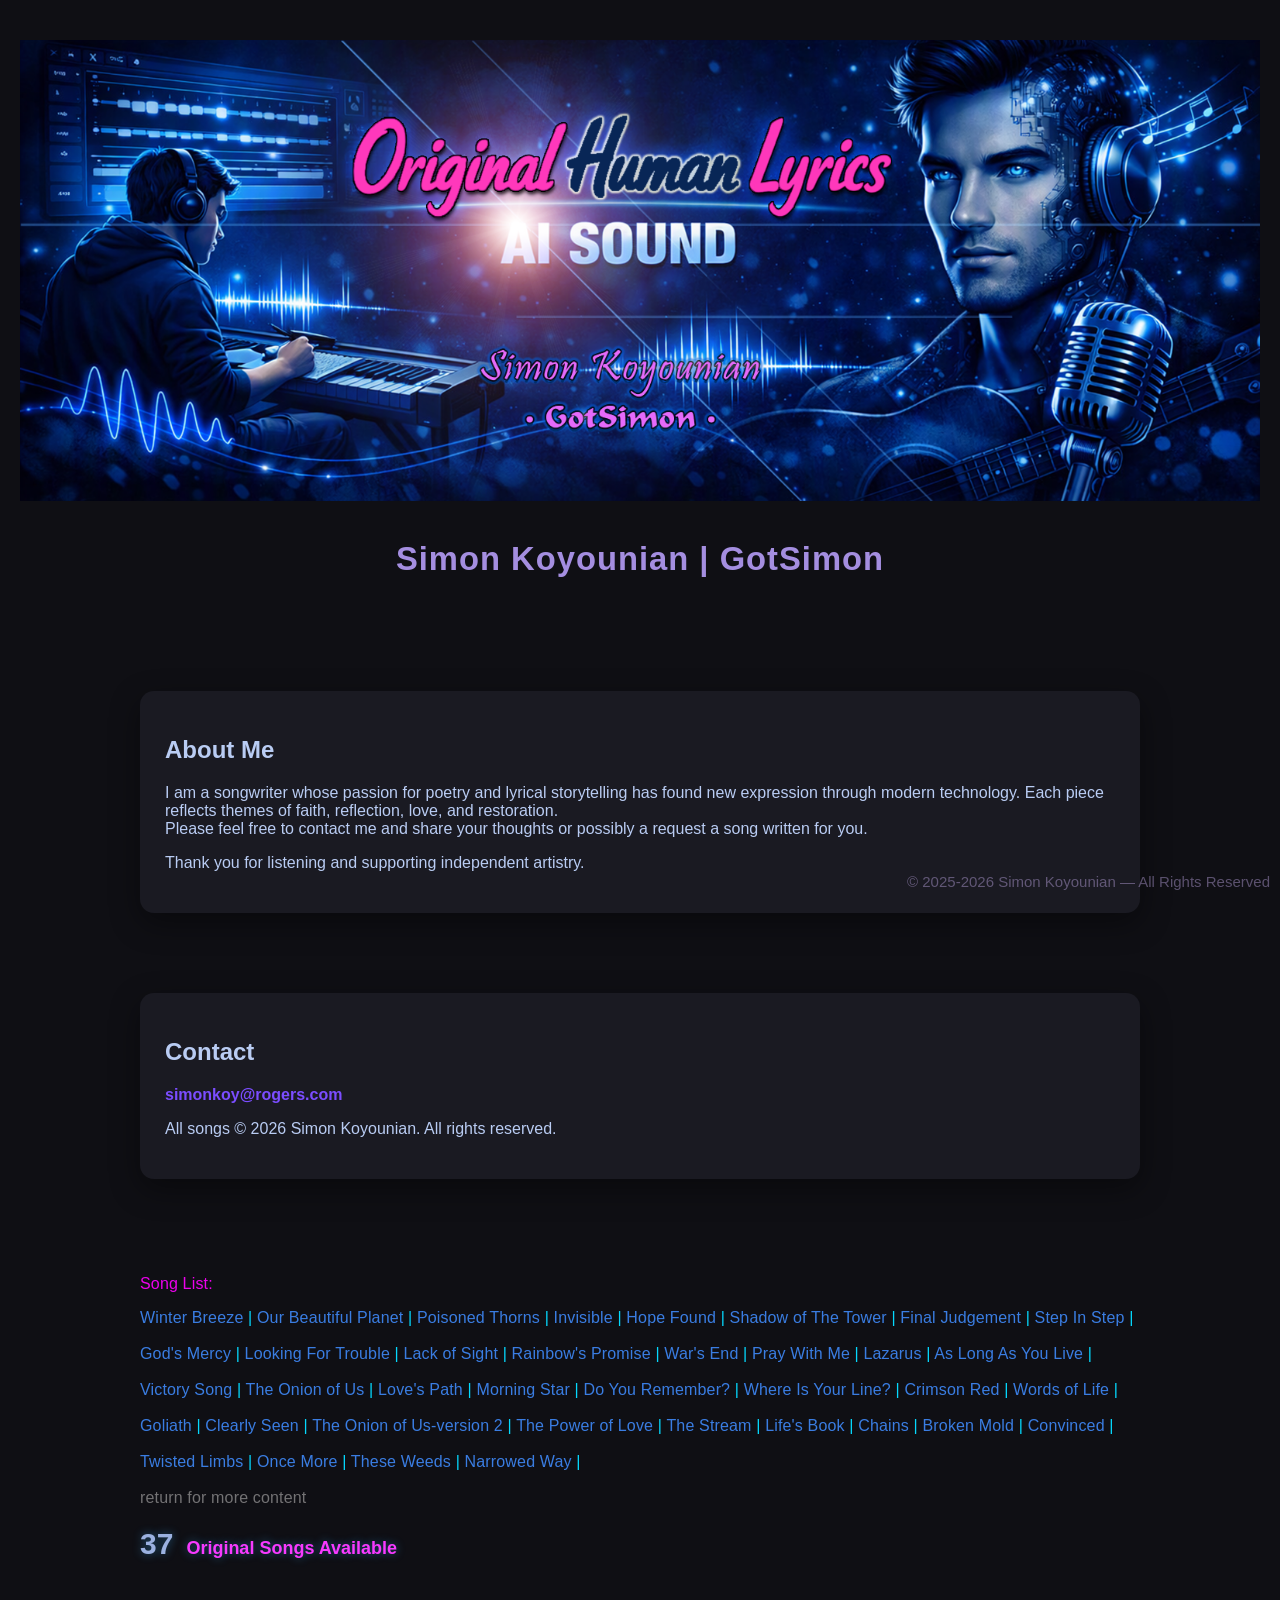
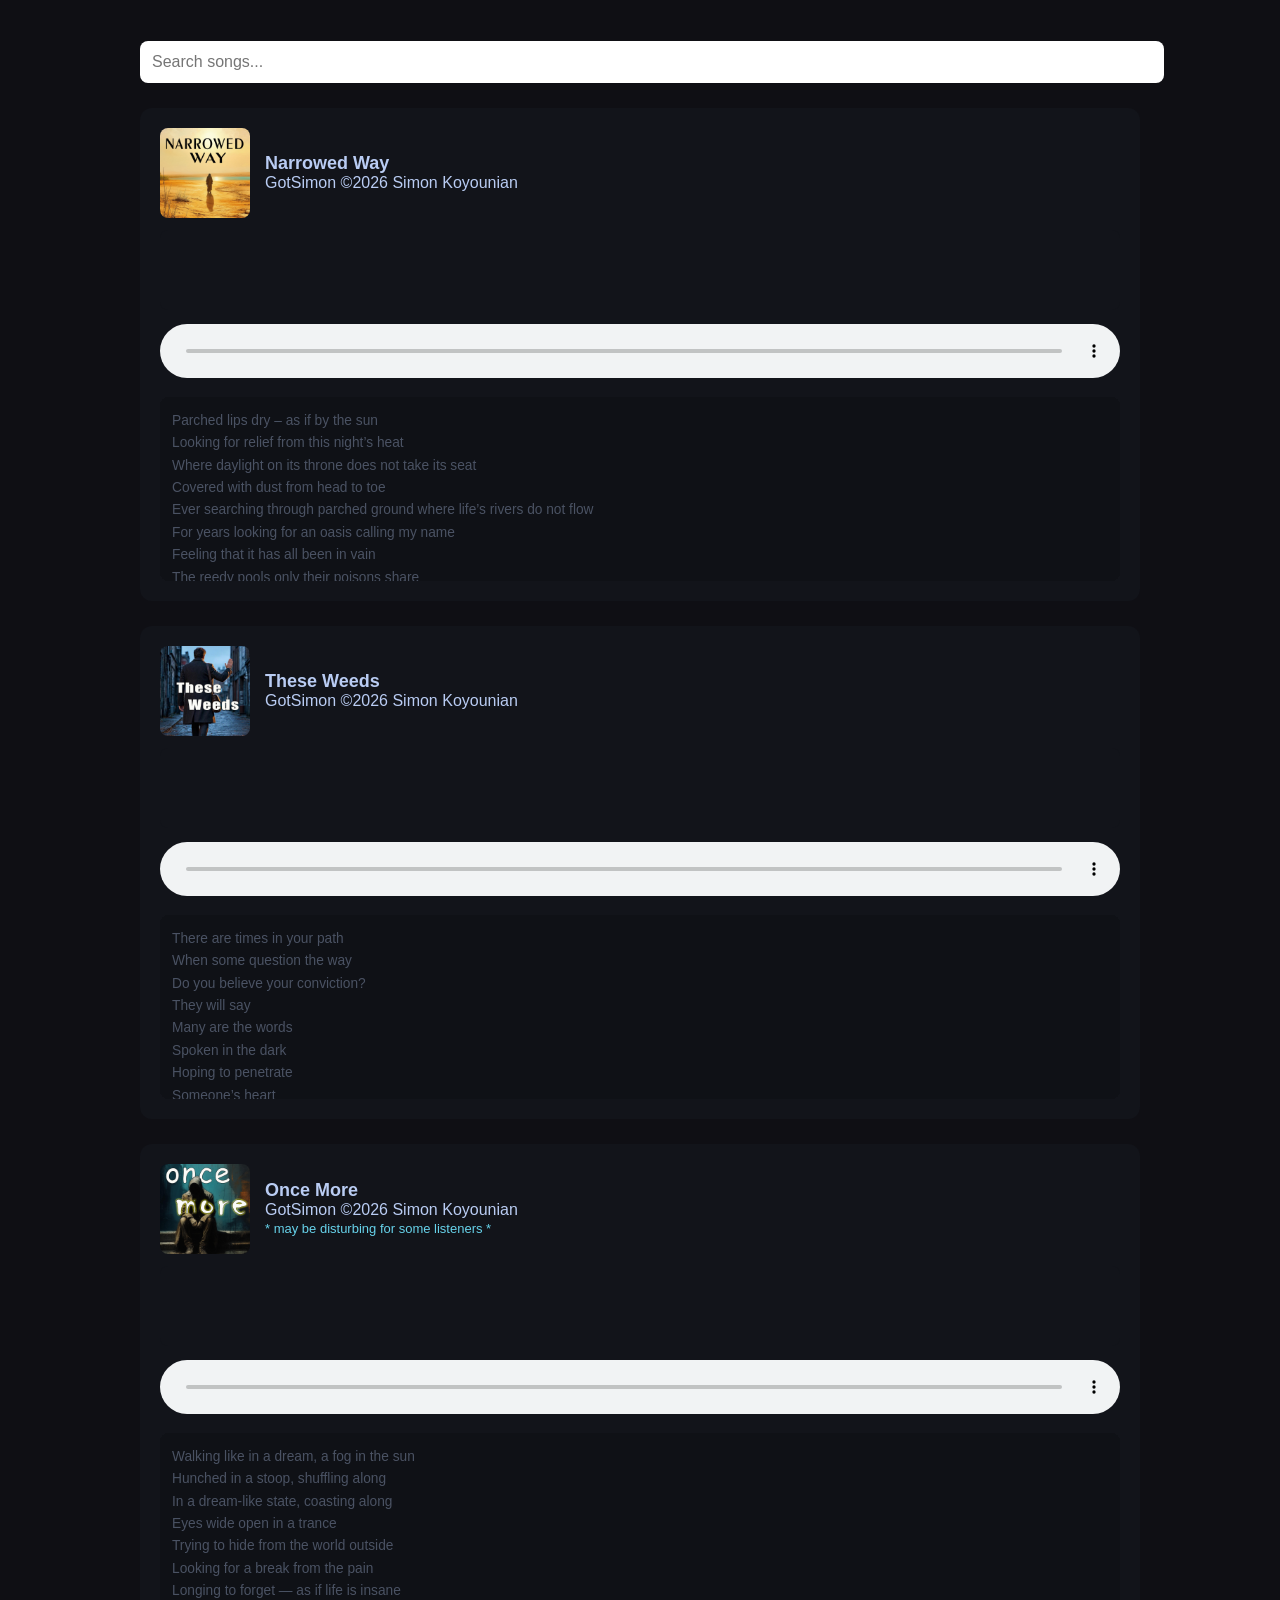
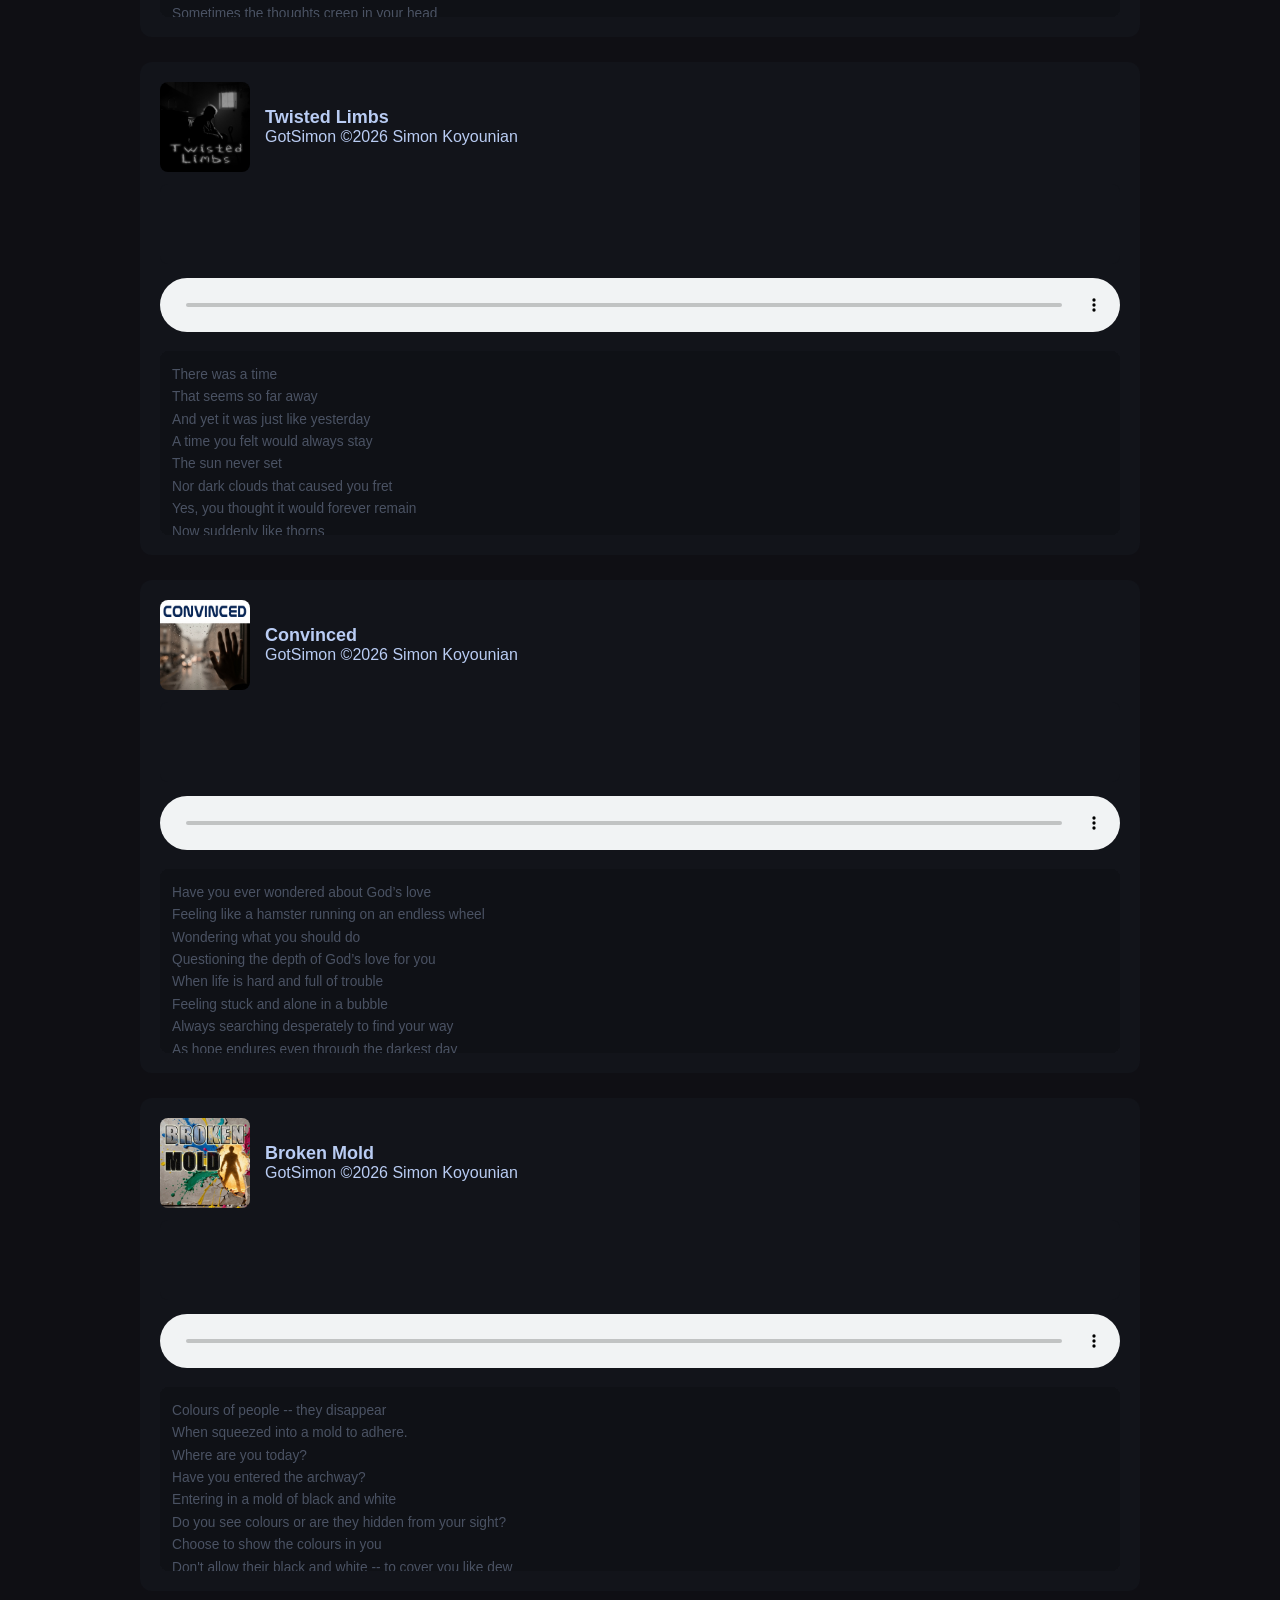
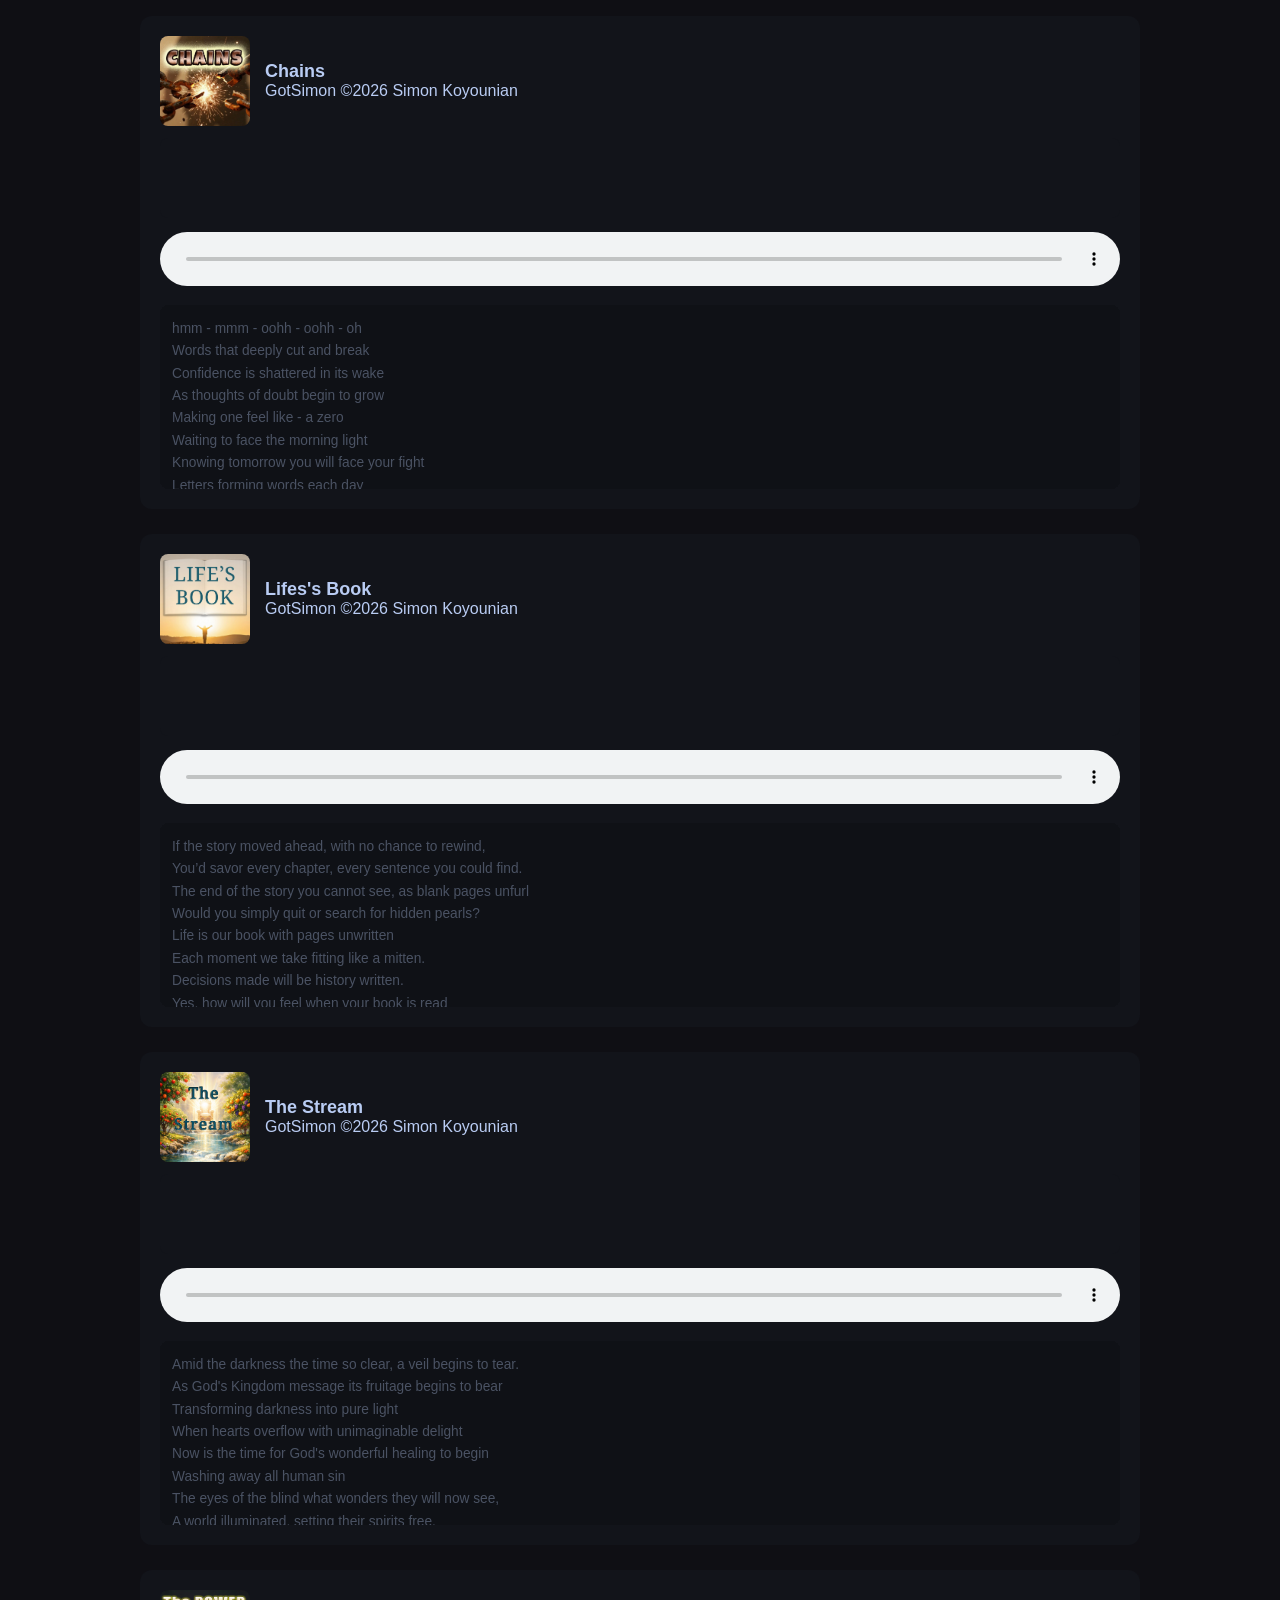
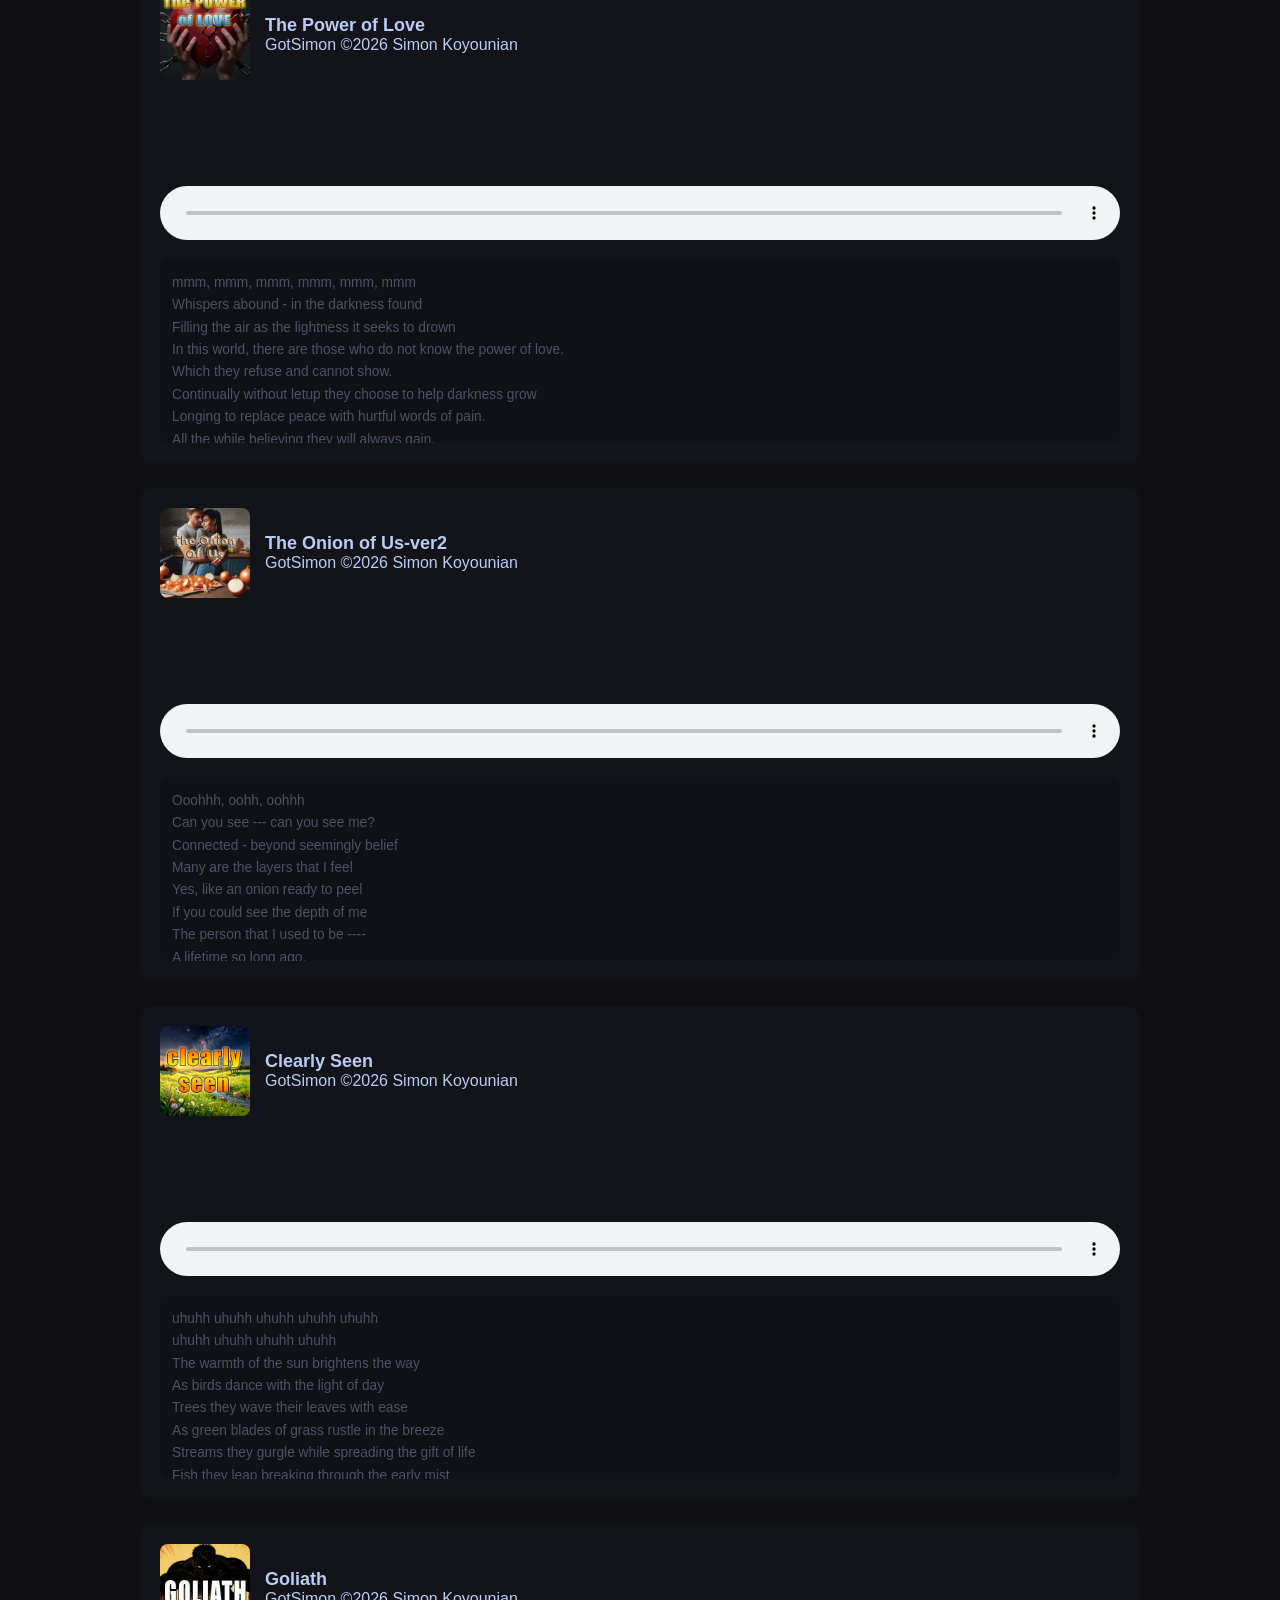
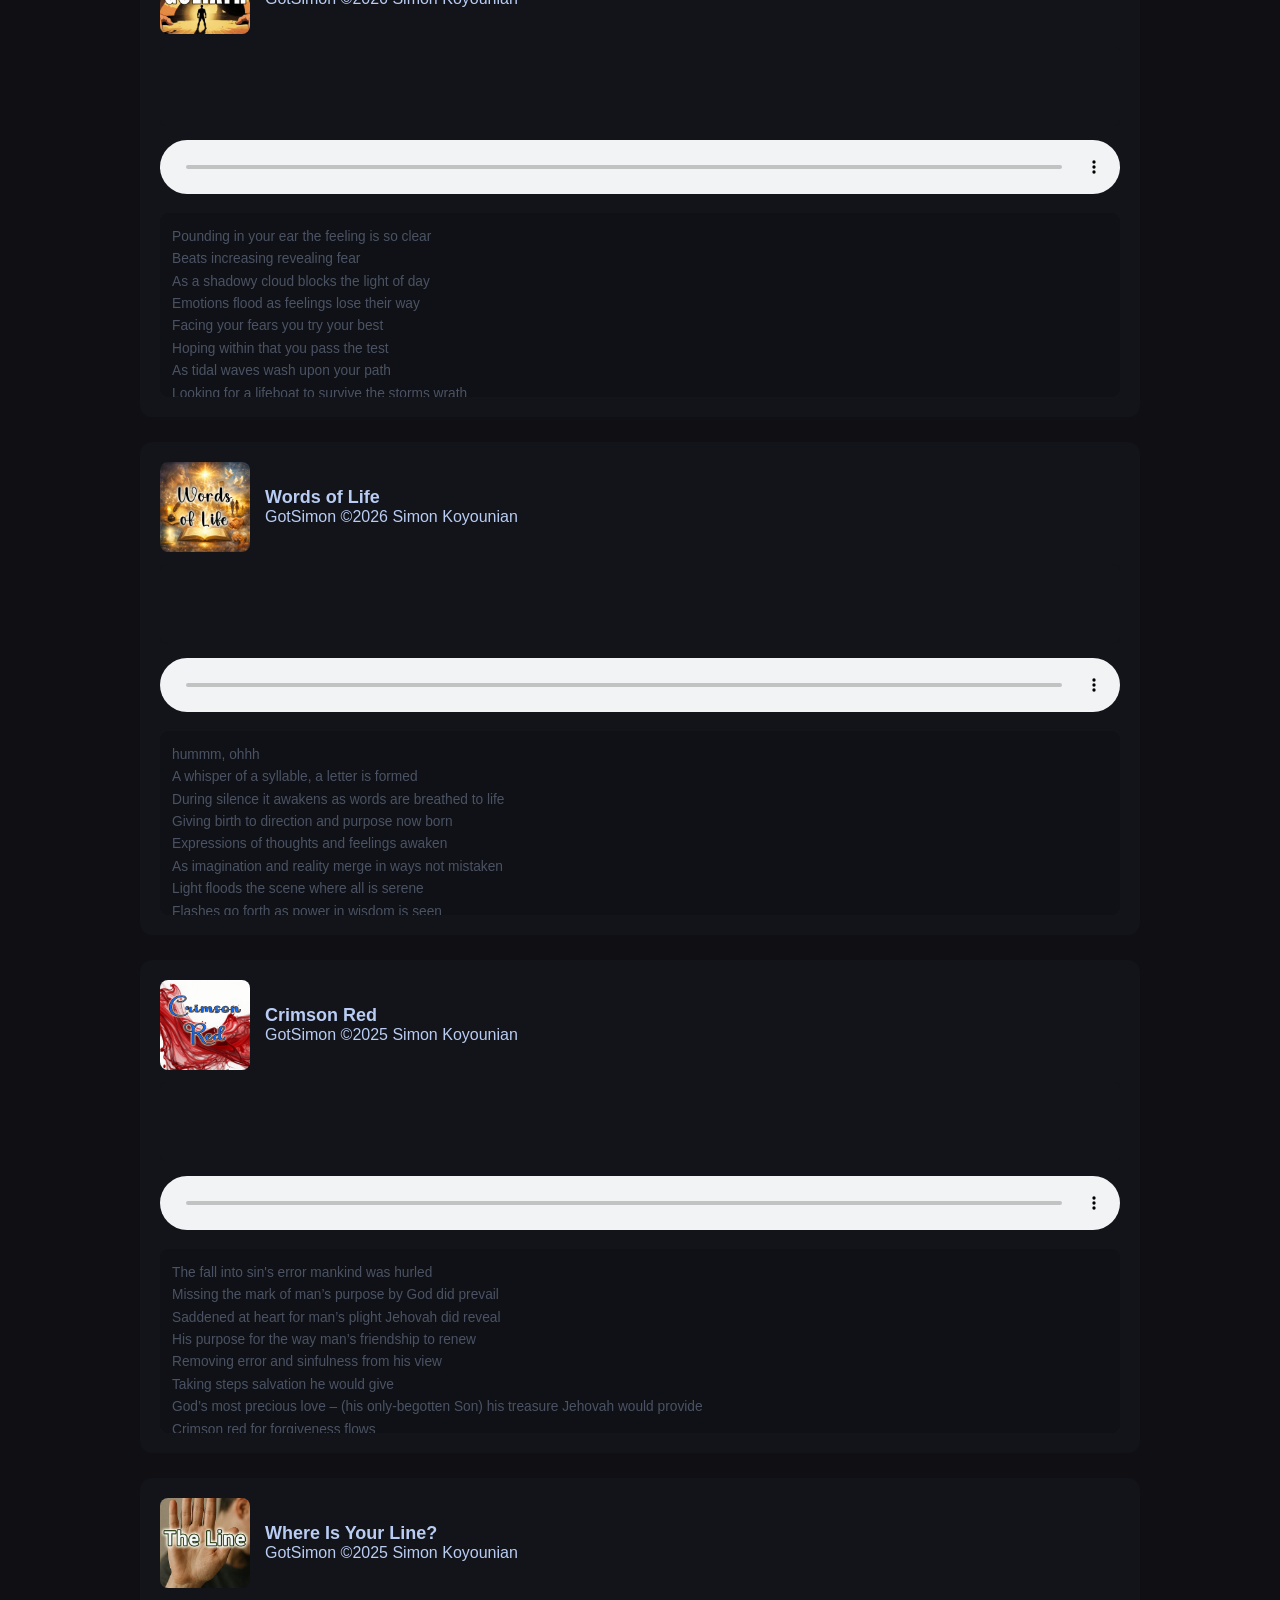
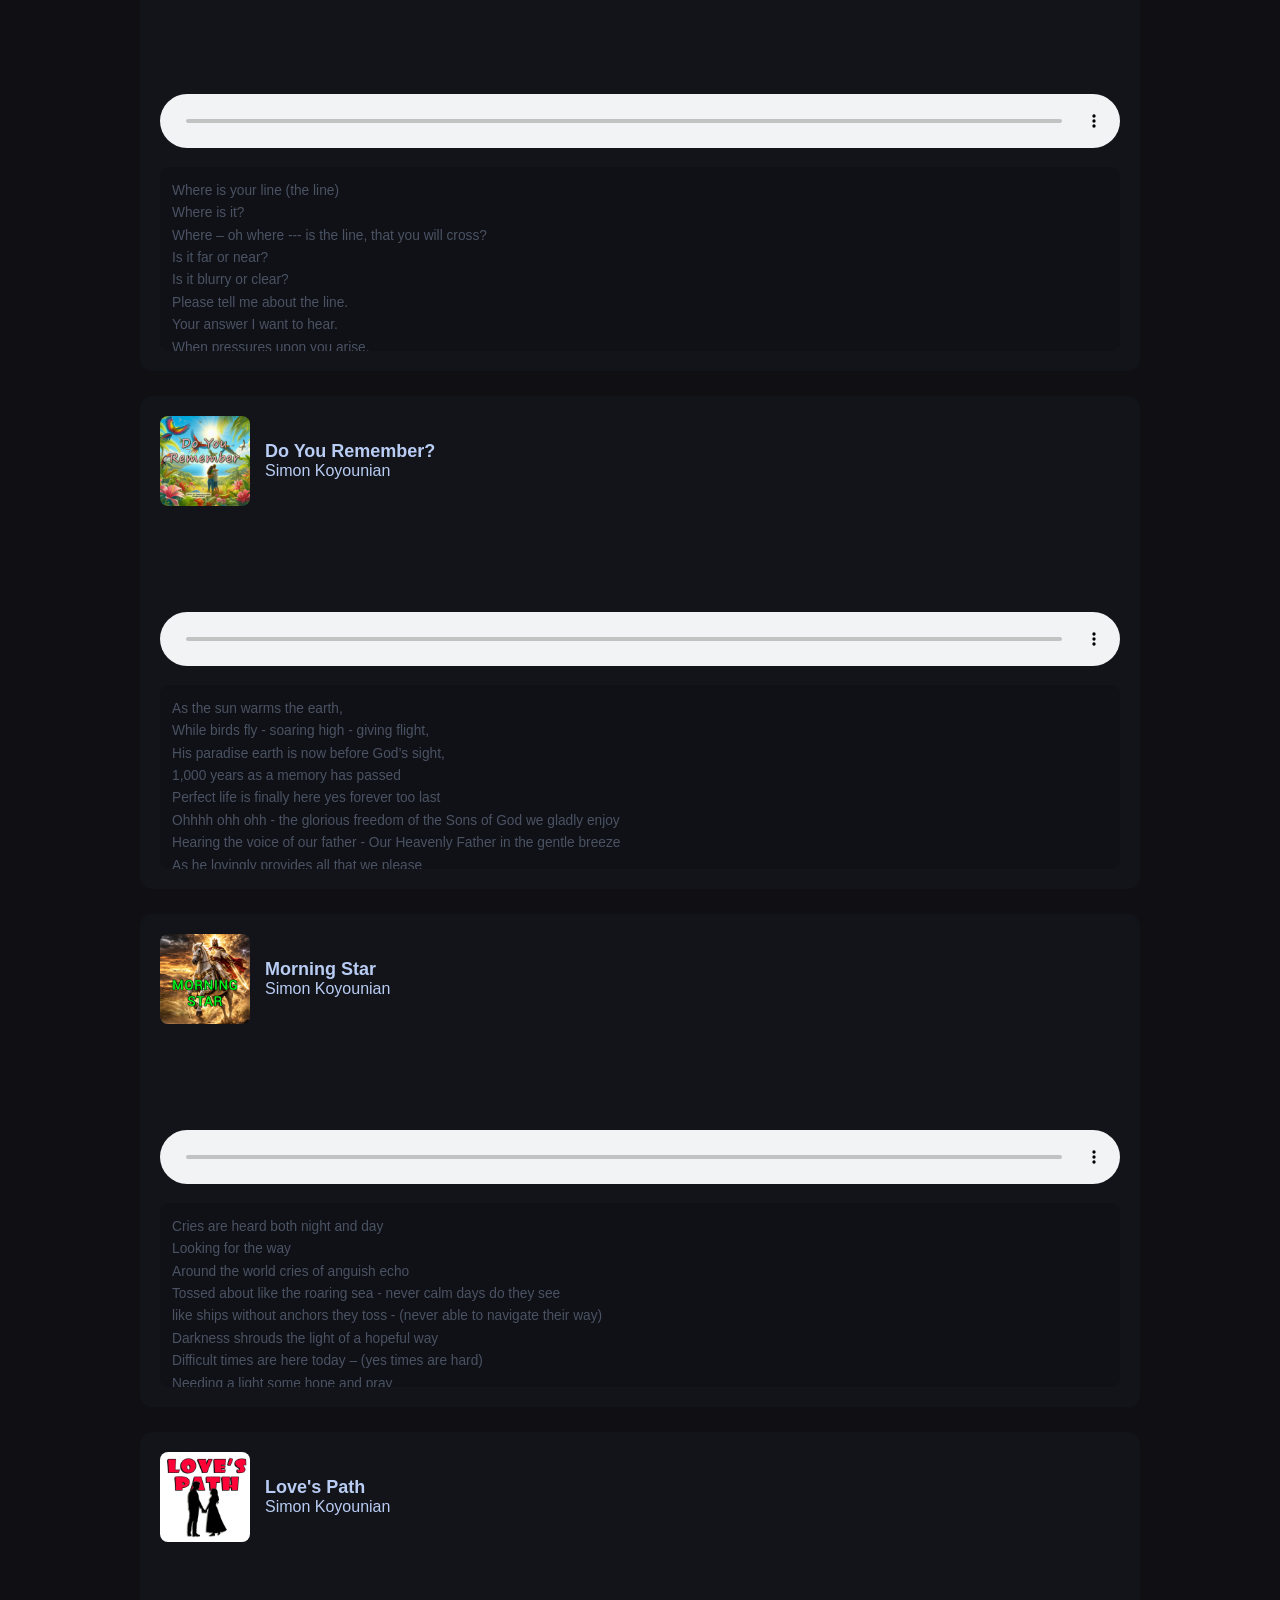
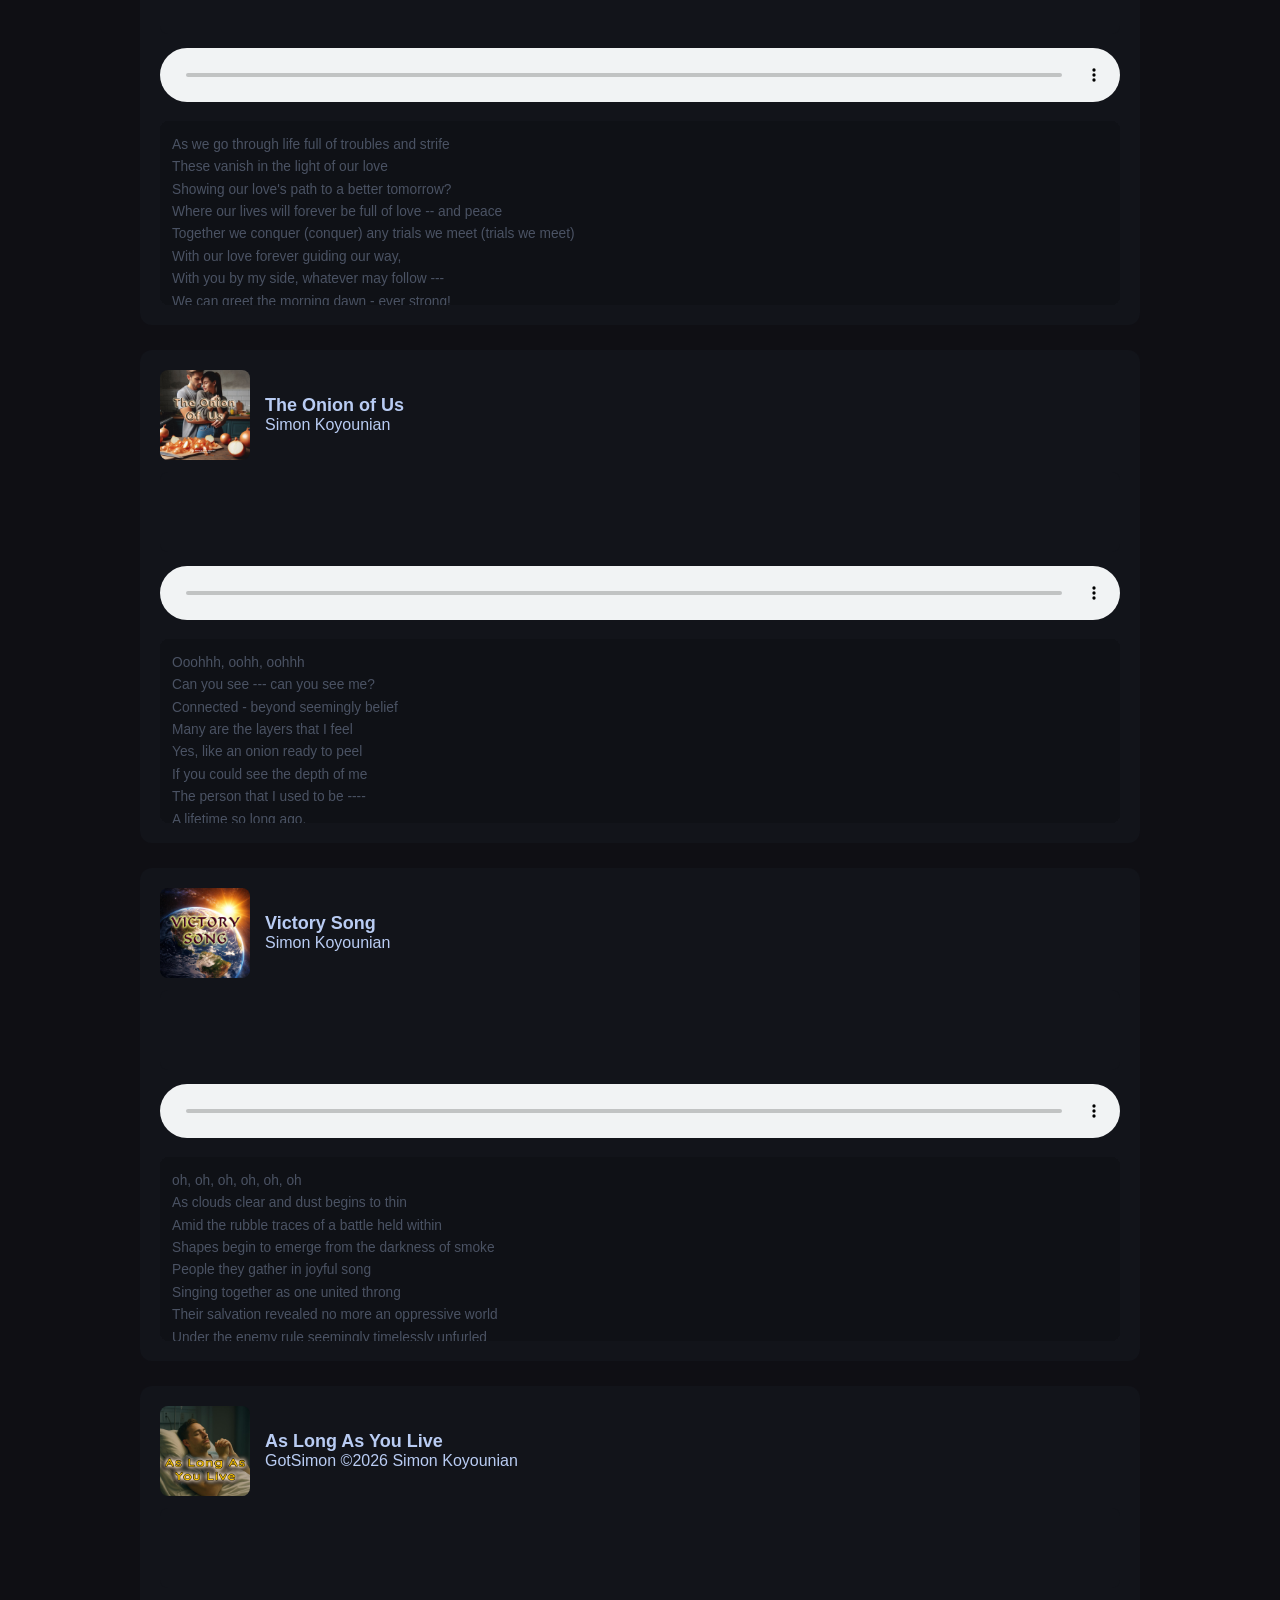
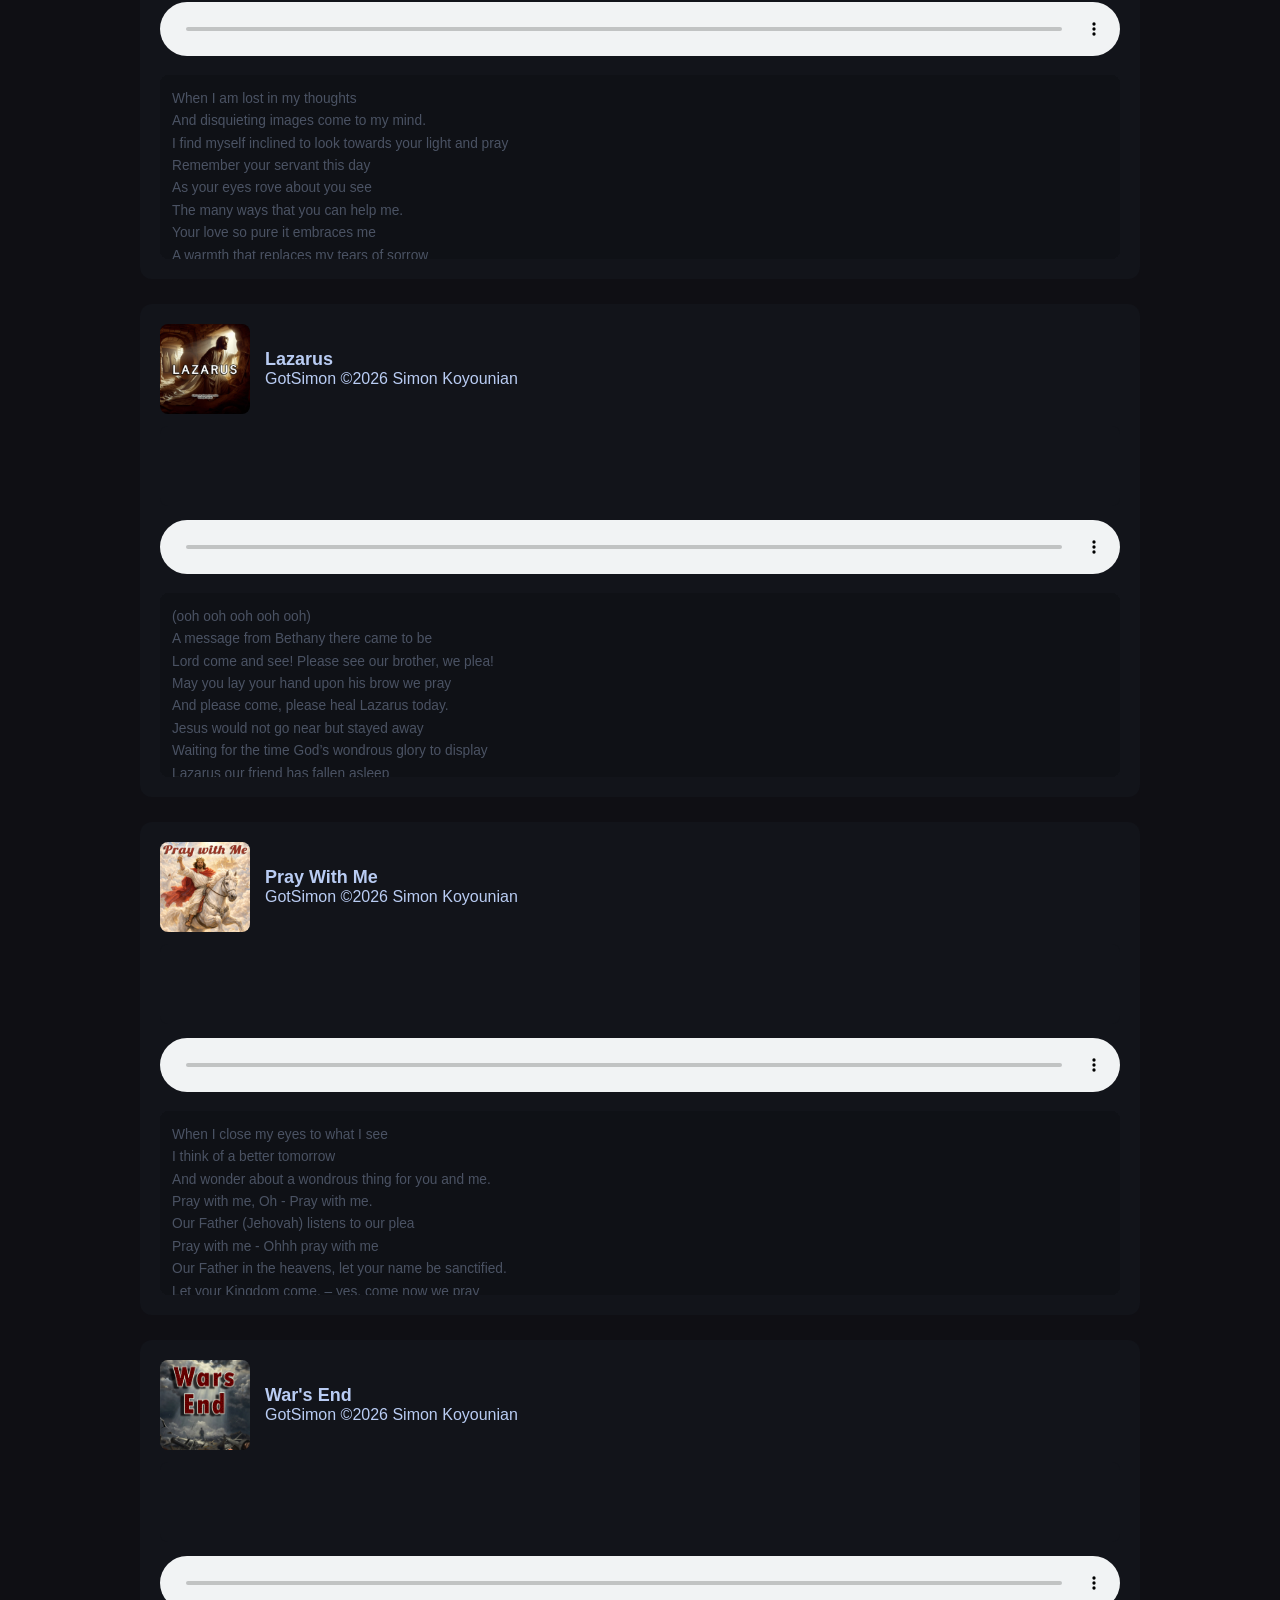
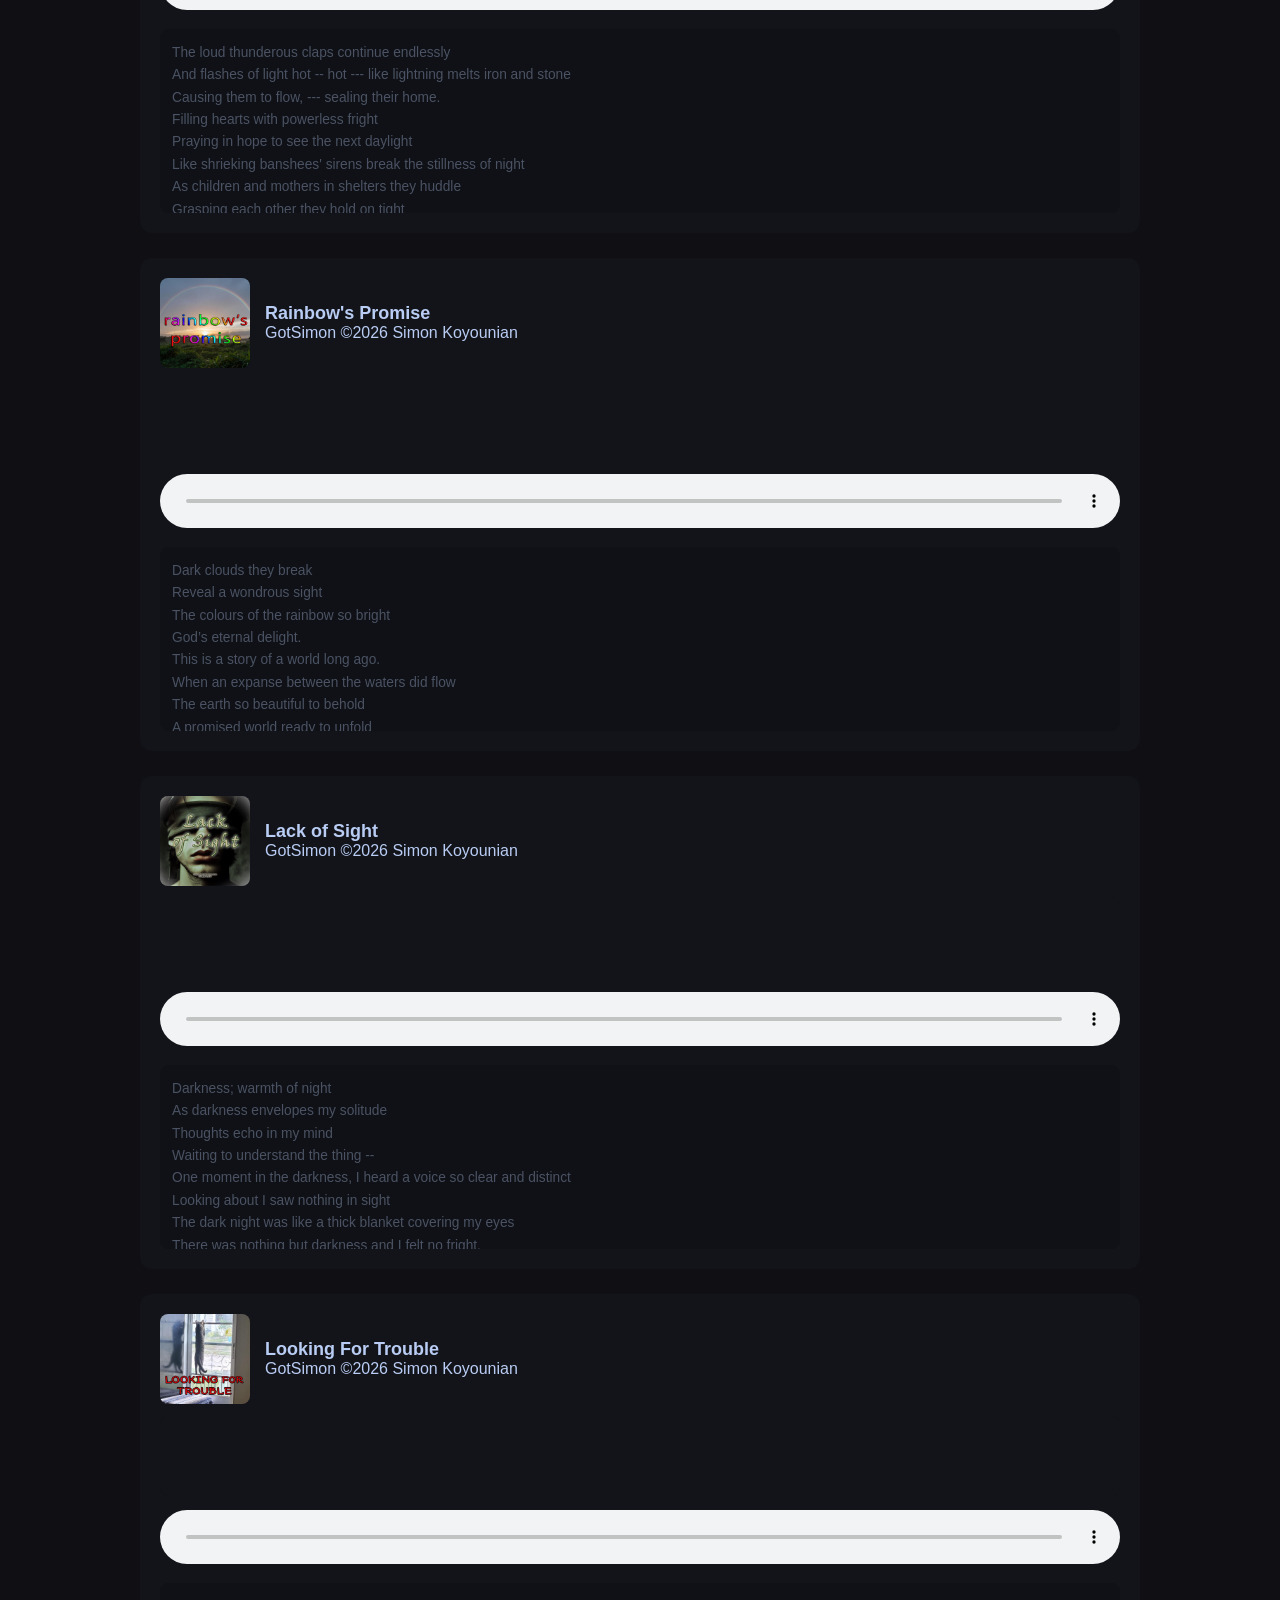
==== commit 495a87da: "Add WorenShoes image to the project" ====
--- a/index.html
+++ b/index.html
@@ -39,7 +39,7 @@
      FEATURED HERO SONG SECTION
      Edit song title, image, audio, and description here
 ========================================================= -->
-
+<!--
 <section class="featured-hero">
 
     <div class="hero-card">
@@ -79,7 +79,7 @@
 <!-- =====================================
  SHOW LYRICS
 ===================================== -->
-<section id="featuredLyrics" class="lyrics-box">
+<!--<section id="featuredLyrics" class="lyrics-box">
 
 <h2>Featured Song Lyrics</h2>
 <hr>
@@ -193,6 +193,7 @@
     </div>
 
 </section>
+-->
 
         </p>
     </div>
@@ -279,6 +280,12 @@
 Chains <span style="color:#05d8fd">|</span>
 Broken Mold <span style="color:#05d8fd">|</span>
 Convinced <span style="color:#05d8fd">|</span>
+<br><br>
+Twisted Limbs <span style="color:#05d8fd">|</span>
+Once More <span style="color:#05d8fd">|</span>
+These Weeds <span style="color:#05d8fd">|</span>
+Narrowed Way <span style="color:#05d8fd">|</span>
+
 <br>
 <br>
 <span style="color:#737274">return for more content</span>
@@ -333,6 +340,289 @@
 const songs = [
 
 /* NEW SONG AT TOP ###################################*/
+
+{
+title:"Narrowed Way",
+artist:"GotSimon ©2026 Simon Koyounian",
+thumbnail:"images/NarrowedWay.png",
+audio:"audio/Narrowed Way -ll- By GotSimon - ©2026-Simon Koyounian.mp3",
+lyrics:`
+[00:24] Parched lips dry – as if by the sun
+[00:32] Looking for relief from this night’s heat
+[00:37] Where daylight on its throne does not take its seat
+
+[00:48] Covered with dust from head to toe
+[00:55] Ever searching through parched ground where life’s rivers do not flow
+[01:04] For years looking for an oasis calling my name
+[01:12] Feeling that it has all been in vain
+[01:21] The reedy pools only their poisons share
+[01:26] As rotten fruits they bear
+[01:29] Not quenching the thirst that overwhelms
+[01:33] Leaving desperation that it hems
+
+[01:38] Not finding truth wherever you search
+[01:43] Only to find death on its perch
+[01:46] Walking about as if dead
+[01:50] Not knowing what truly lies ahead
+[01:55] Oh yes broad and spacious this desert land
+[01:59] Ever seeking life at every bend
+[02:03] Where is the truth of life?
+[02:05] Asking each day
+[02:07] Longing to find the narrowed way
+
+[02:15] Yes! --- look over here (and over there)!
+[02:19] Do you now see Jehovah God's loving care?
+[02:23] Yes --- Finally relief and joy you will sow
+[02:26] Because the truth you will hear and you will know
+[02:31] As waters around you begin to flow
+
+[02:40] No more will dry land be your reward
+[02:48] Finding the truth God will instill
+
+[02:57] Not finding truth wherever you search
+[03:01] Only to find death on its perch
+[03:05] Walking about as if dead
+[03:09] Not knowing what truly lies ahead
+[03:13] Oh broad and spacious the desert land
+[03:18] Ever seeking life at every bend
+[03:21] Where is the truth of life I ask each day
+[03:26] Longing to find the narrowed way
+
+[03:33] Yes look over here (and over there)
+[03:37] You finally see Jehovah God's loving care
+[03:42] Yes --- Finally relief and joy you will sow
+[03:45] The truth you will hear and you will know
+[03:50] No more will dry land -- be your reward
+[03:59] The truth God -- will instill
+`
+},
+
+{
+title:"These Weeds",
+artist:"GotSimon ©2026 Simon Koyounian",
+thumbnail:"images/TheseWeeds.png",
+audio:"audio/These Weeds - By GotSimon-©2026 Simon Koyounian (1).mp3",
+lyrics:`
+[00:23] There are times in your path
+[00:26] When some question the way
+[00:30] Do you believe your conviction?
+[00:35] They will say
+[00:38] Many are the words
+[00:41] Spoken in the dark
+[00:45] Hoping to penetrate
+[00:49] Someone’s heart
+[00:52] Beware of these wolves
+[00:57] In sheep’s attire
+[01:01] Roaring like a lion
+[01:04] Sparking a fire
+
+[01:09] Hiding shadows
+[01:10] Within their heart
+[01:11] Not allowing the truth
+[01:14] To truly spark
+[01:16] Have you heard
+[01:17] The empty speeches?
+[01:20] Those whispered in the dark?
+[01:23] Twisting the truth
+[01:27] That you have received
+[01:31] Creating a story
+[01:32] Using their lies
+[01:35] They try to deceive
+
+[01:42] Who is God?
+[01:45] They ask each day
+[01:49] Raising doubts
+[01:52] To lead some astray
+[01:57] Who is God?
+[02:00] They ask each day
+[02:04] Raising doubts
+[02:06] To lead some astray
+
+[02:12] Stand back, stand back
+[02:15] Just walk away
+[02:19] Do not listen to the lies
+[02:23] Turn away
+[02:27] Stand back, stand back (stand back)
+[02:30] Just walk away (just walk away)
+[02:34] Do not listen to the lies
+[02:38] Turn away
+[02:42] These weeds are exposed
+[02:43] In the field today
+[02:45] Their fruits expose
+[02:47] More than they may say
+[02:49] Trust in God’s Word
+[02:51] And his channel today
+[02:53] Christ will see
+[02:55] Who loves and lives the truth
+[02:57] In every way
+[02:59] May you remain
+[03:01] By God’s people and say
+[03:03] This is where I belong
+[03:04] This is where I belong
+[03:07] Each and every day
+[03:10] Each and every day (day)
+[03:17] Each and every day (day)
+
+[03:34] Oh oh oh ohhhh ohhh
+[03:53] Trust in God’s Word
+[03:57] And his channel today
+[04:01] Christ will see
+[04:03] Who loves and lives the truth
+[04:05] In every way
+[04:08] This is where I belong
+[04:12] Each and every day
+[04:15] This is where I belong
+[04:19] Each and every day
+[04:26] Each and every day ...
+`
+},
+
+{
+title:"Once More",
+artist:"GotSimon ©2026 Simon Koyounian <br><font color='#67D3EB'; size='2'>* may be disturbing for some listeners *</font>",
+thumbnail:"images/OnceMore.png",
+audio:"audio/Once More - By GotSimon-2026 Simon Koyounian.mp3",
+lyrics:`
+[00:12] Walking like in a dream, a fog in the sun
+[00:16] Hunched in a stoop, shuffling along
+[00:19] In a dream‑like state, coasting along
+[00:24] Eyes wide open in a trance
+[00:26] Trying to hide from the world outside
+[00:30] Looking for a break from the pain
+[00:33] Longing to forget — as if life is insane
+
+[00:51] Sometimes the thoughts creep in your head
+[00:54] Thinking that maybe it’s better to be dead
+[00:57] Trying to erase those feelings so deep
+[01:00] A moment, a brief, a second — all they seek
+[01:05] Do you know what it is like
+[01:07] To fly high as a kite
+[01:11] The rush is brief — but still they believe
+
+[01:18] One more time — and life will be great
+[01:22] Even when it all seems to fall
+[01:24] Like a deck of cards
+[01:26] The moment it passes
+[01:29] Shuddering what awaits
+[01:31] Reaching to find one more escape
+[01:35] Crossing the threshold to a deep sleep
+[01:38] Being revived — still hopelessly wanting
+[01:42] To end the night in the broad day of light
+[01:50] The broad day of light
+
+[01:58] Turn away — yes, turn away, they often say
+[02:01] Not knowing the challenge facing each day
+[02:05] Desiring to conquer this demon holding sway
+[02:11] Taking a jump — hopefully to see
+[02:16] A world free of pain
+
+[02:21] Lost my job, my home, and family
+[02:24] Yes, things that mean a lot to me
+[02:27] Desperate outstretched hands — they plead
+[02:30] Feet in worn shoes that leak
+[02:33] Clothes tattered and thin
+[02:36] As winter frost covers me
+[02:40] No more is there any hope that I see
+
+[02:47] Just one time — my escape can be
+[02:54] Forcing painful memories to flee
+
+[03:03] One more time — and life will be great
+[03:07] Even when it all seems to fall
+[03:10] Like a deck of cards
+[03:11] The moment it passes
+[03:14] Shuddering what awaits
+[03:16] Reaching to find one more escape
+[03:20] Crossing the threshold to a deep sleep
+[03:24] Being revived — still hopelessly wanting
+[03:27] To end the night in the broad day of light.
+[03:35] In the broad day of light
+
+[03:41] Looking for the way out
+[03:46] Just one more 
+[03:49] this will be it
+[03:35] Just one more
+[03:54] Just one more to even the score...
+`
+},
+
+{
+title:"Twisted Limbs",
+artist:"GotSimon ©2026 Simon Koyounian",
+thumbnail:"images/TwistedLimbs.png",
+audio:"audio/Twisted Limbs - By GotSimon©2026Simon Koyounian.mp3",
+lyrics:`
+[00:12] There was a time
+[00:15] That seems so far away
+[00:19] And yet it was just like yesterday
+[00:22] A time you felt would always stay
+[00:26] The sun never set
+[00:29] Nor dark clouds that caused you fret
+[00:33] Yes, you thought it would forever remain
+
+[00:39] Now suddenly like thorns
+[00:43] That relentlessly twist and choke
+[00:47] Stealing your endless hope
+[00:49] Sapping your strength
+[00:51] Your power difficult to renew
+
+[00:54] Twisted limbs that lead you away
+[00:57] Struggling with steps along the way
+[01:00] Envying the days of yesterdays
+[01:06] Realizing life’s joke
+[01:09] Your youthful fire it no longer stoked
+[01:12] No longer does your strength renew
+[01:16] Your energy draining with every breath
+[01:19] Living a shell awaiting release by death
+
+[01:27] Wondering the meaning of it all
+[01:31] Questioning why you had to fall
+[01:35] While daily your energy did not excel
+[01:40] Hands with tremors they now shake
+[01:43] Never stopping giving a break
+[01:46] Trying to move with joints that burn
+[01:49] Wondering what awaits around the next turn
+
+[01:53] Knees and legs bent ---- not straight
+[01:56] Looking for balance eagerly wait
+[01:59] Hands in pain crooked and wrinkled
+[02:02] Seeking something to hold
+[02:04] No longer feeling bold
+[02:06] Why do I try
+[02:09] They may sometimes question why
+[02:12] Why all attempts
+[02:14] Seeming lead into depression
+
+[02:19] Wait and remember
+[02:23] The joys you have
+[02:26] Those treasures you keep
+[02:29] That always make you laugh
+[02:31] Even in clouds
+[02:34] There is beauty to be had
+[02:39] Silver linings highlight the way
+
+[02:46] Realizing each new day
+[02:48] You can open your eyes
+[02:49] And confidently say
+[02:51] This is my life
+[02:54] What I have today
+[02:58] I will not stop, I refuse to obey
+[03:01] Pushing back the pain
+[03:02] I will still go my way
+
+[03:12] Realizing each new day
+[03:14] You can open your eyes
+[03:15] And confidently say
+[03:17] This is my life
+[03:20] What I have today
+[03:23] I will not stop, I refuse to obey
+[03:26] Pushing back the pain
+[03:28] I will still go my way
+[03:30] I will not break come what may!
+`
+},
+
+
 {
 title:"Convinced",
 artist:"GotSimon ©2026 Simon Koyounian",
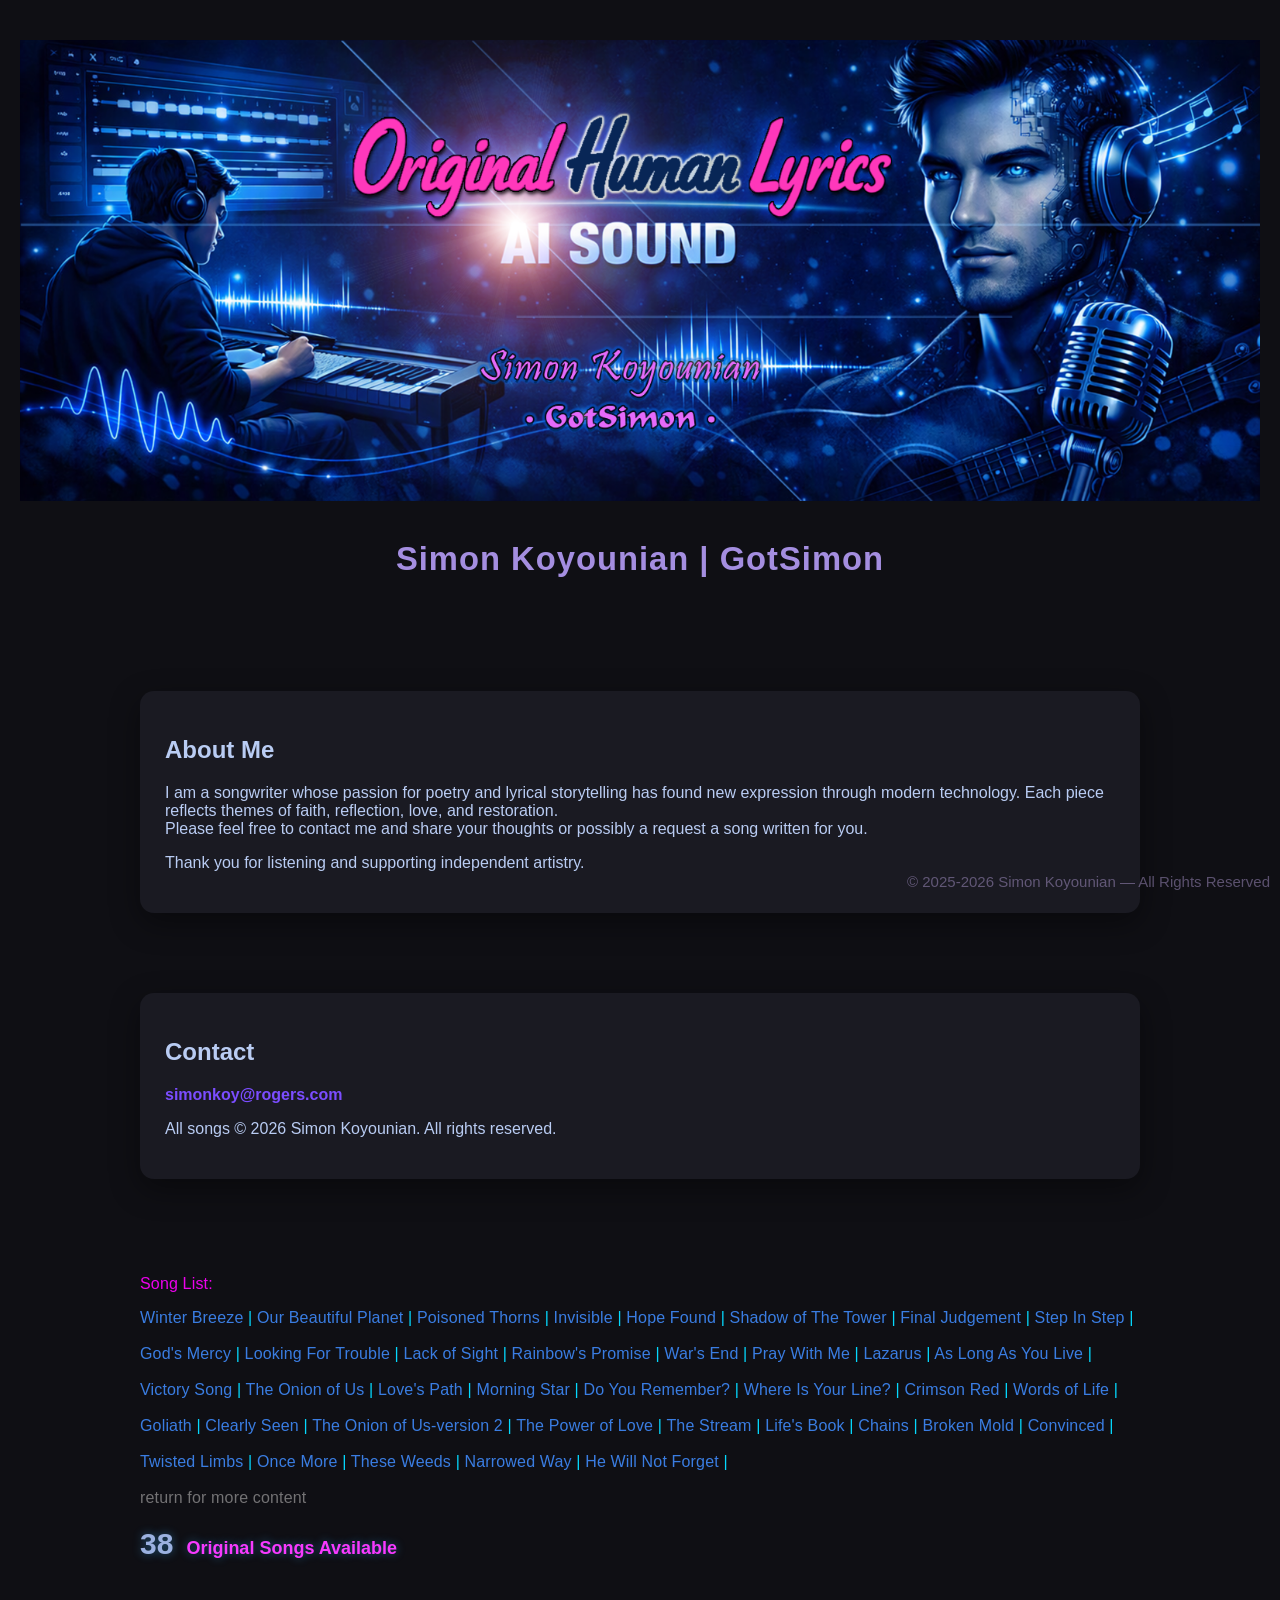
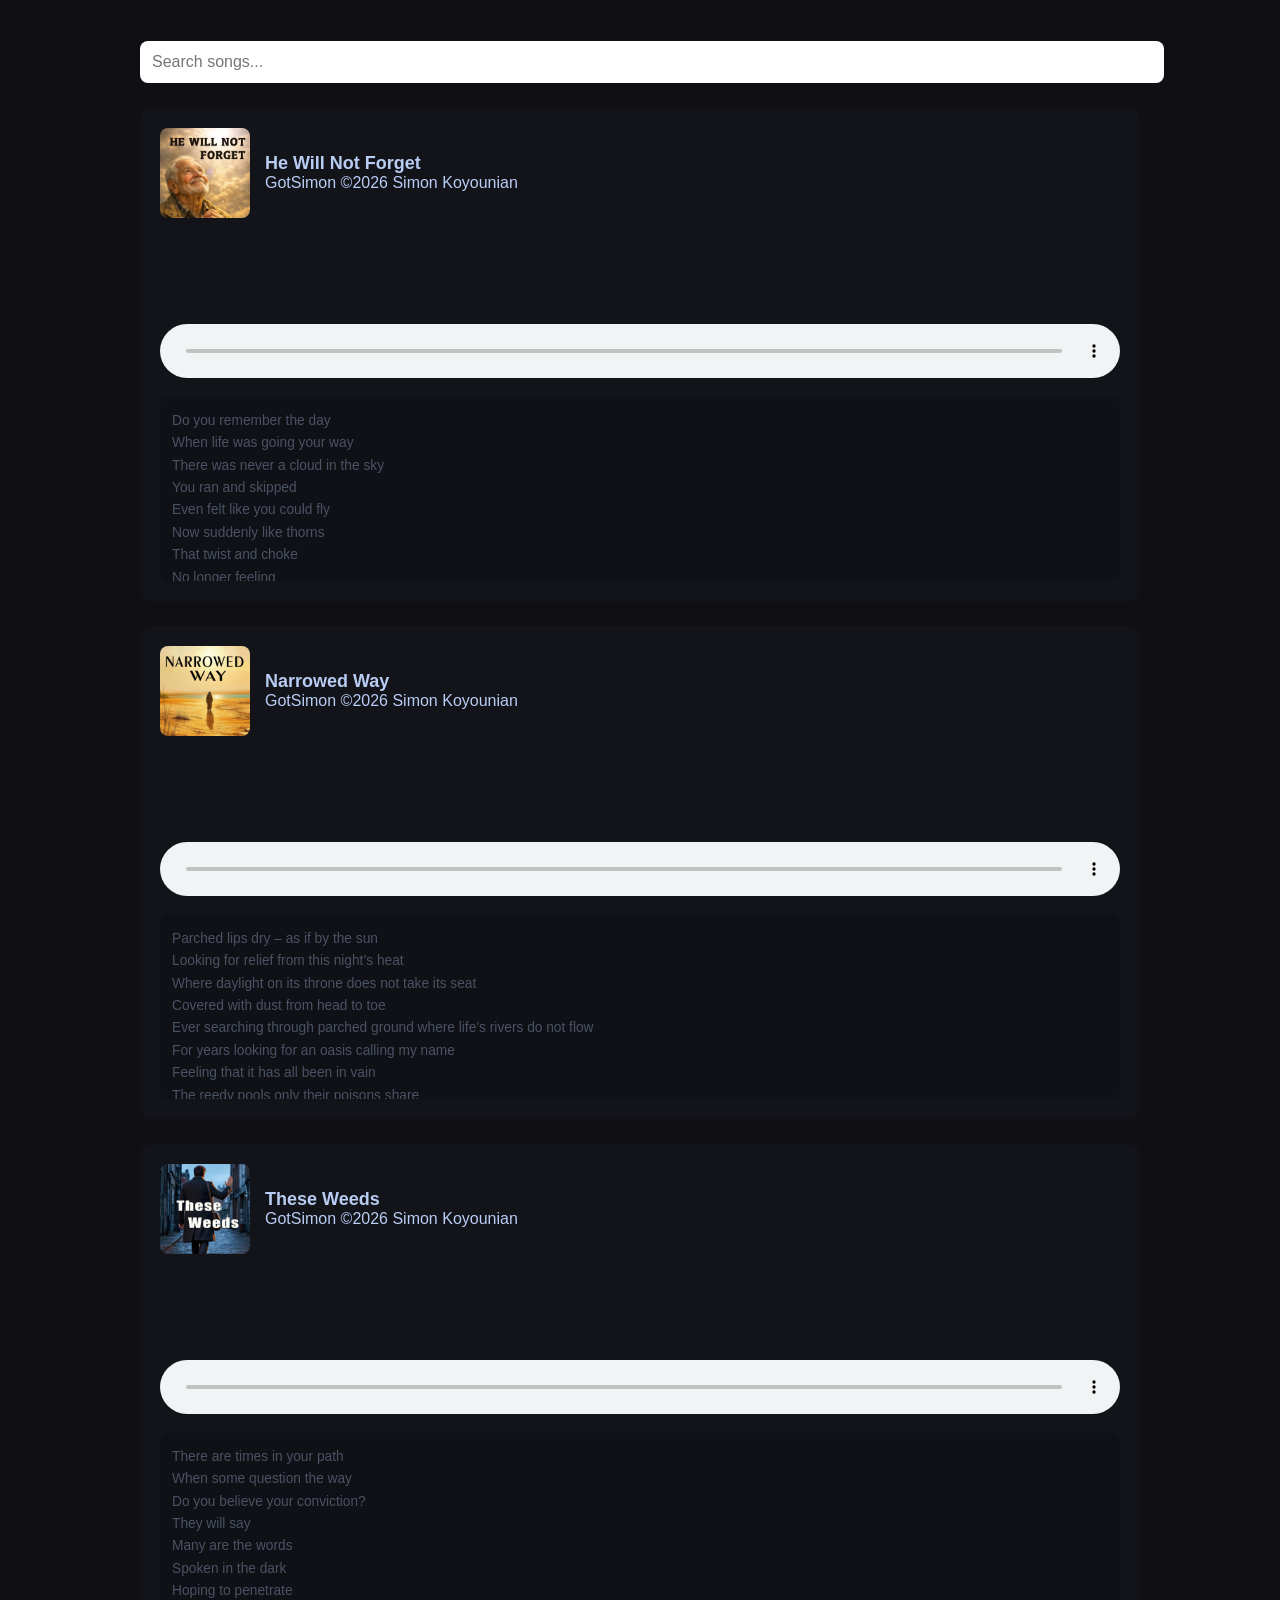
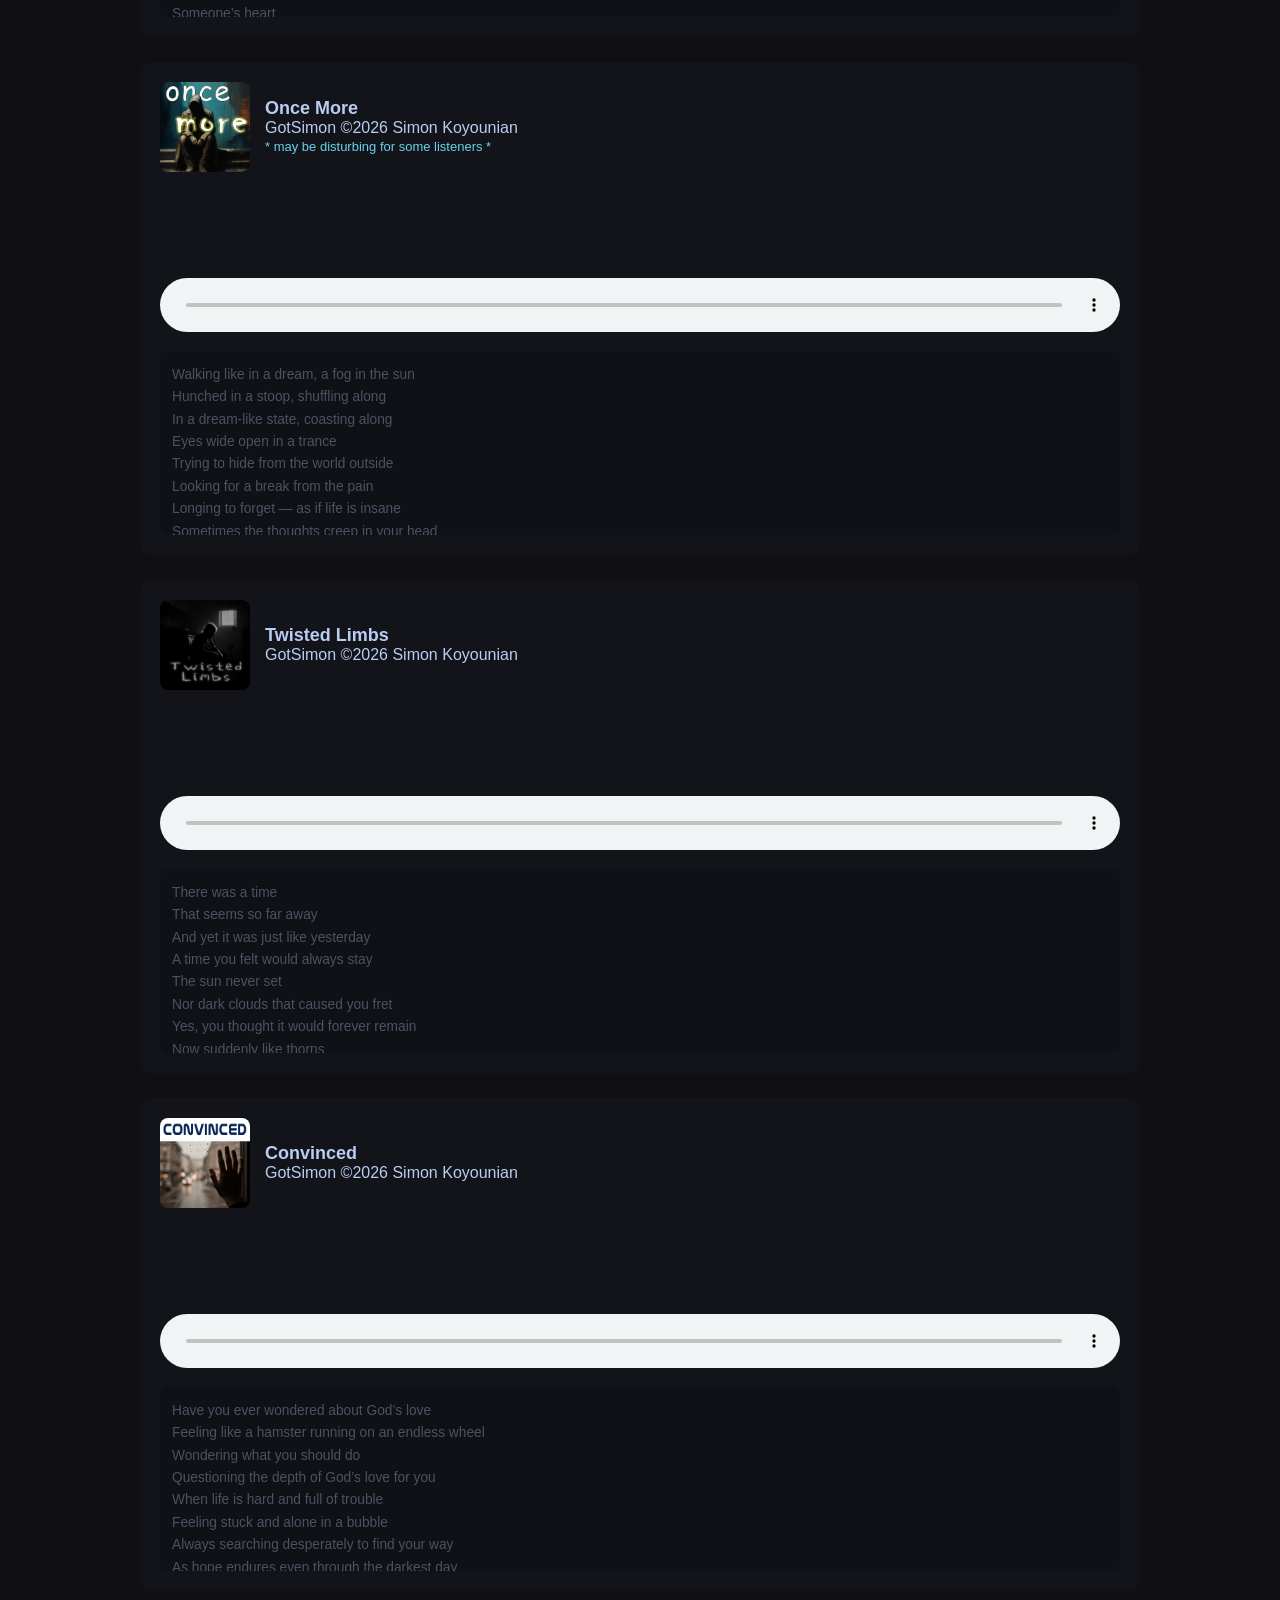
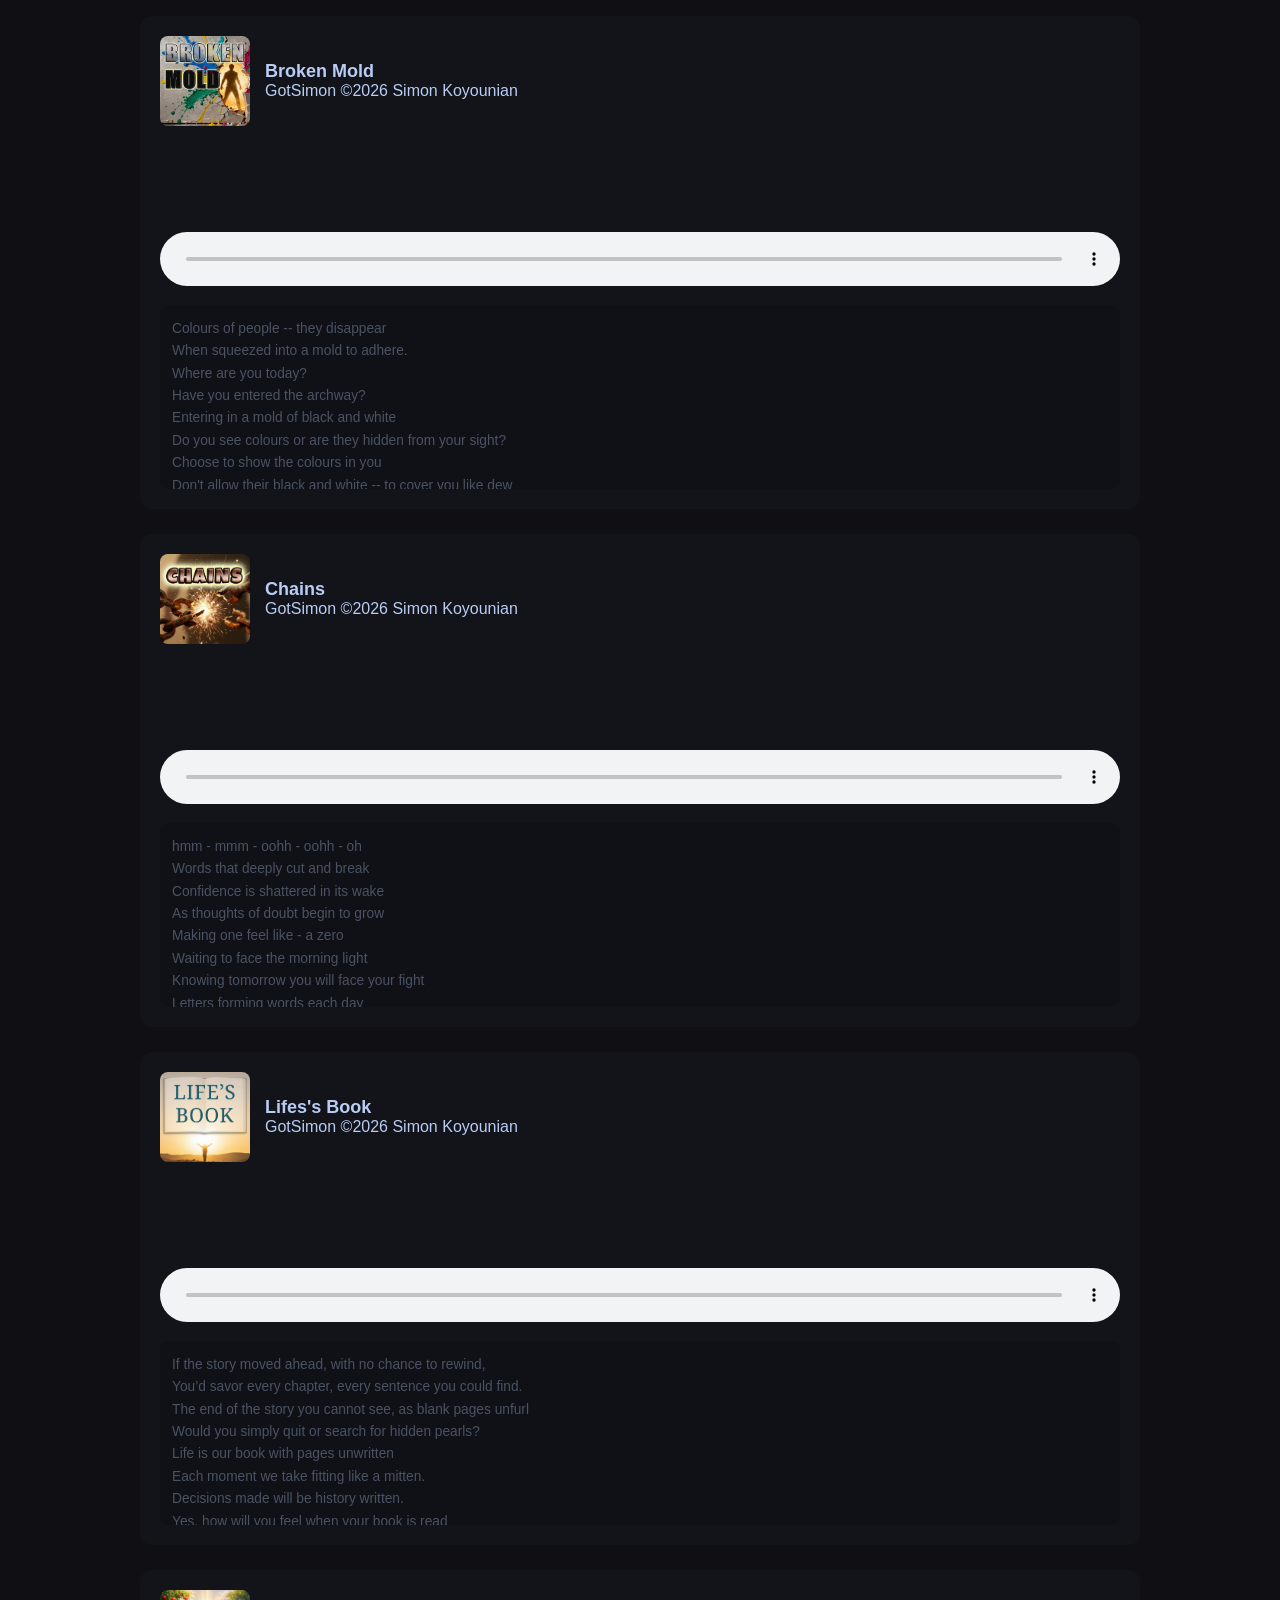
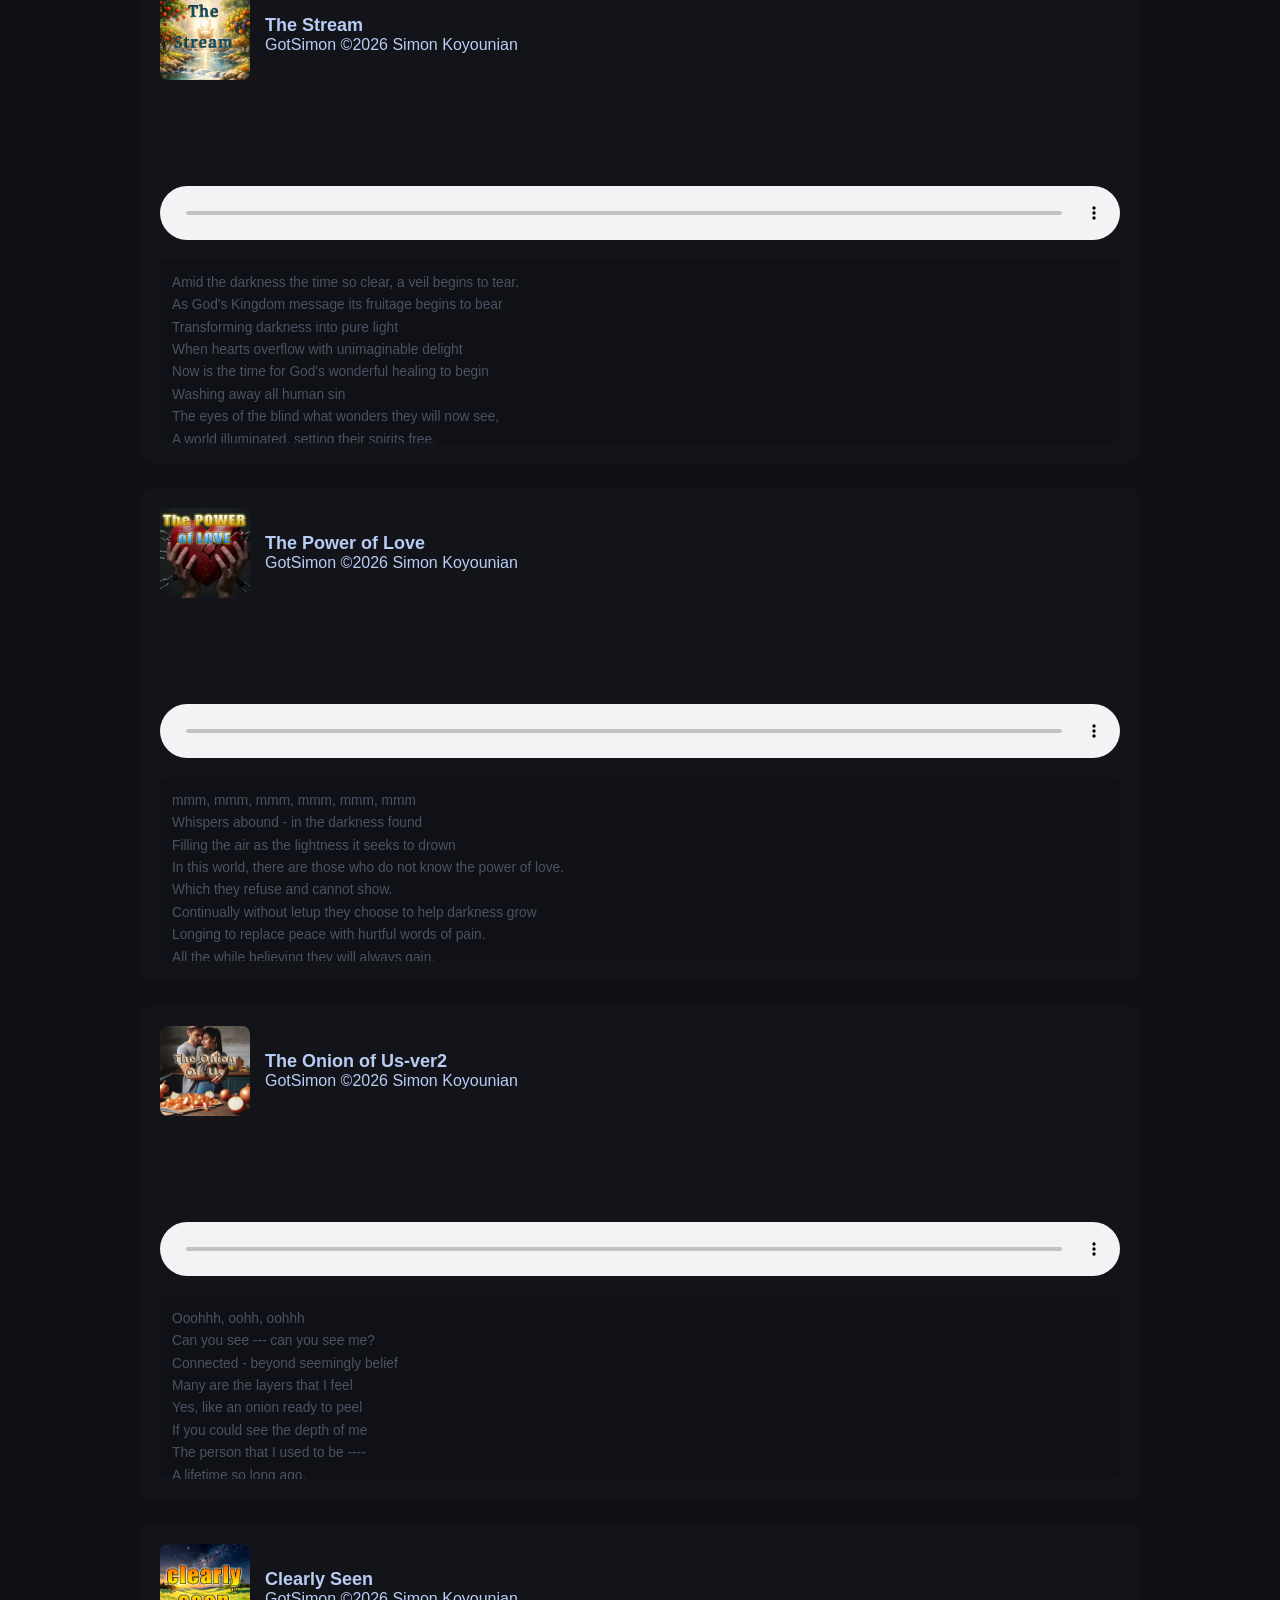
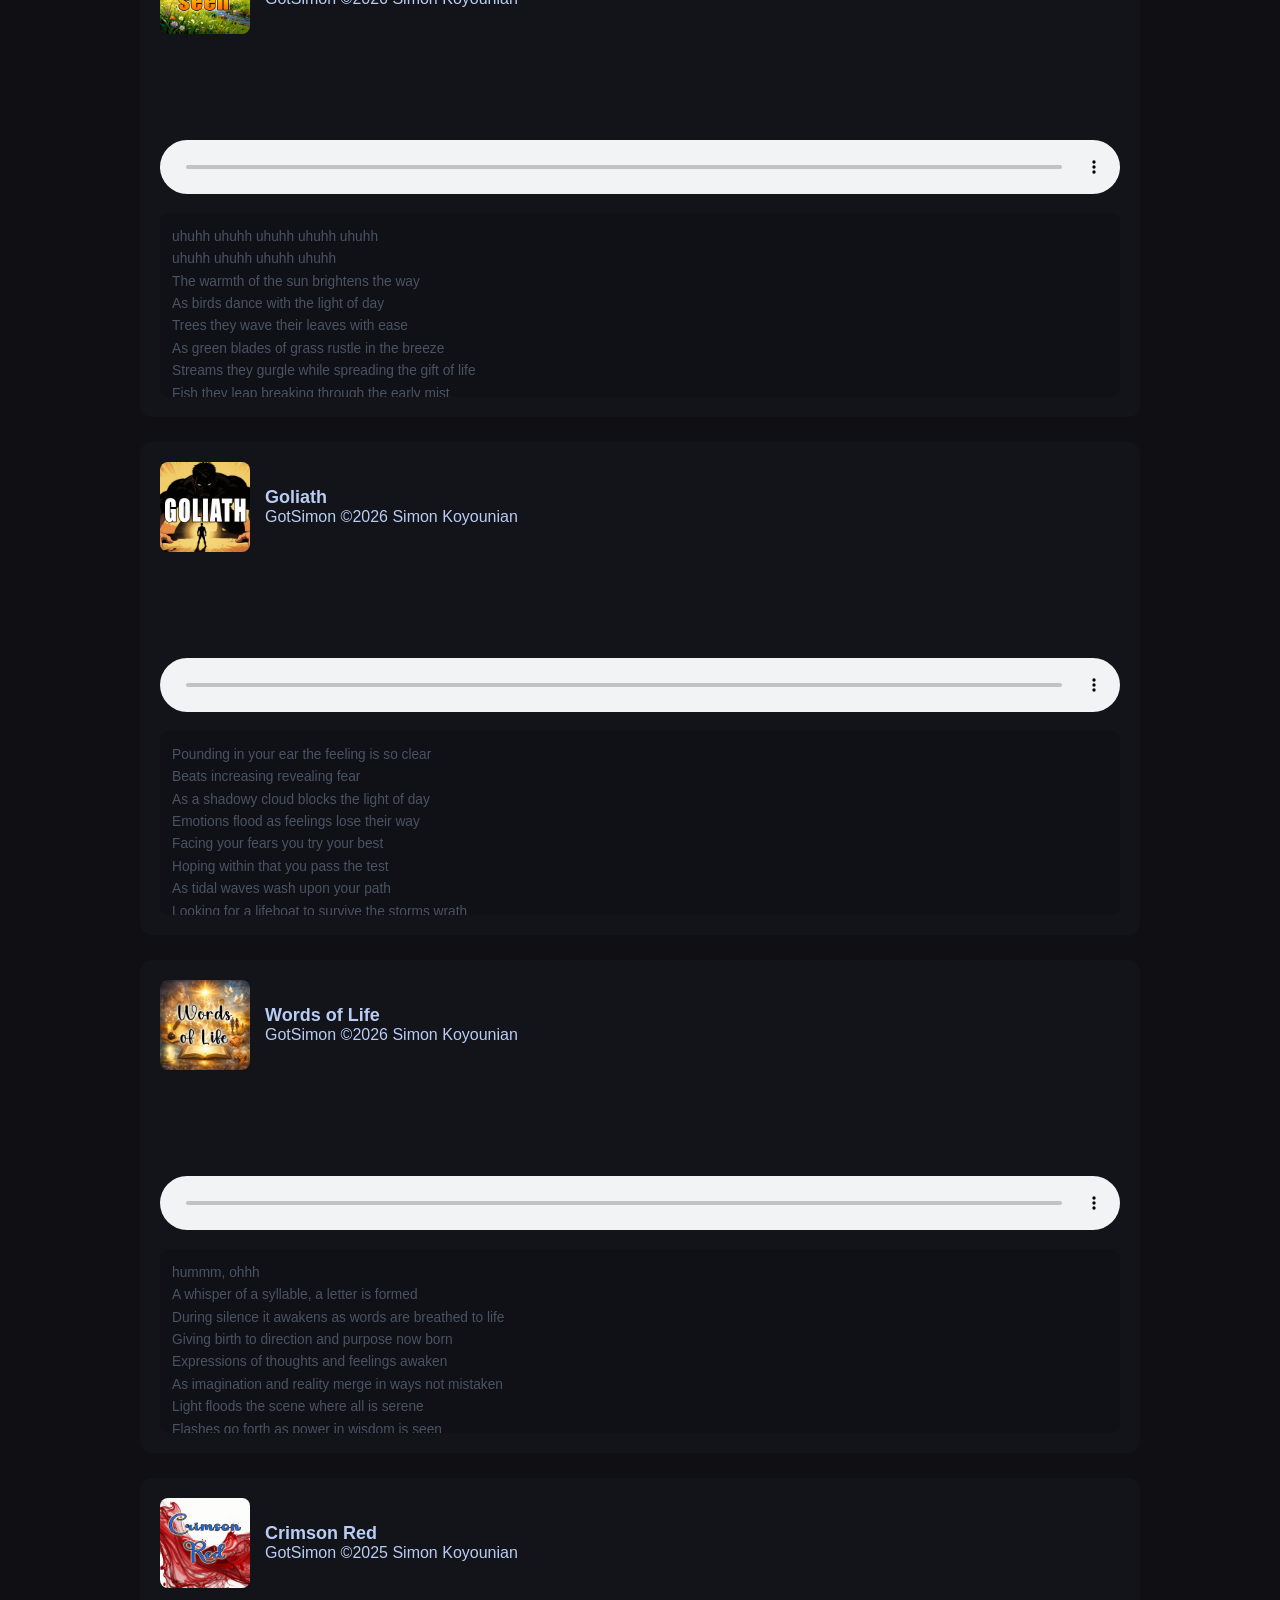
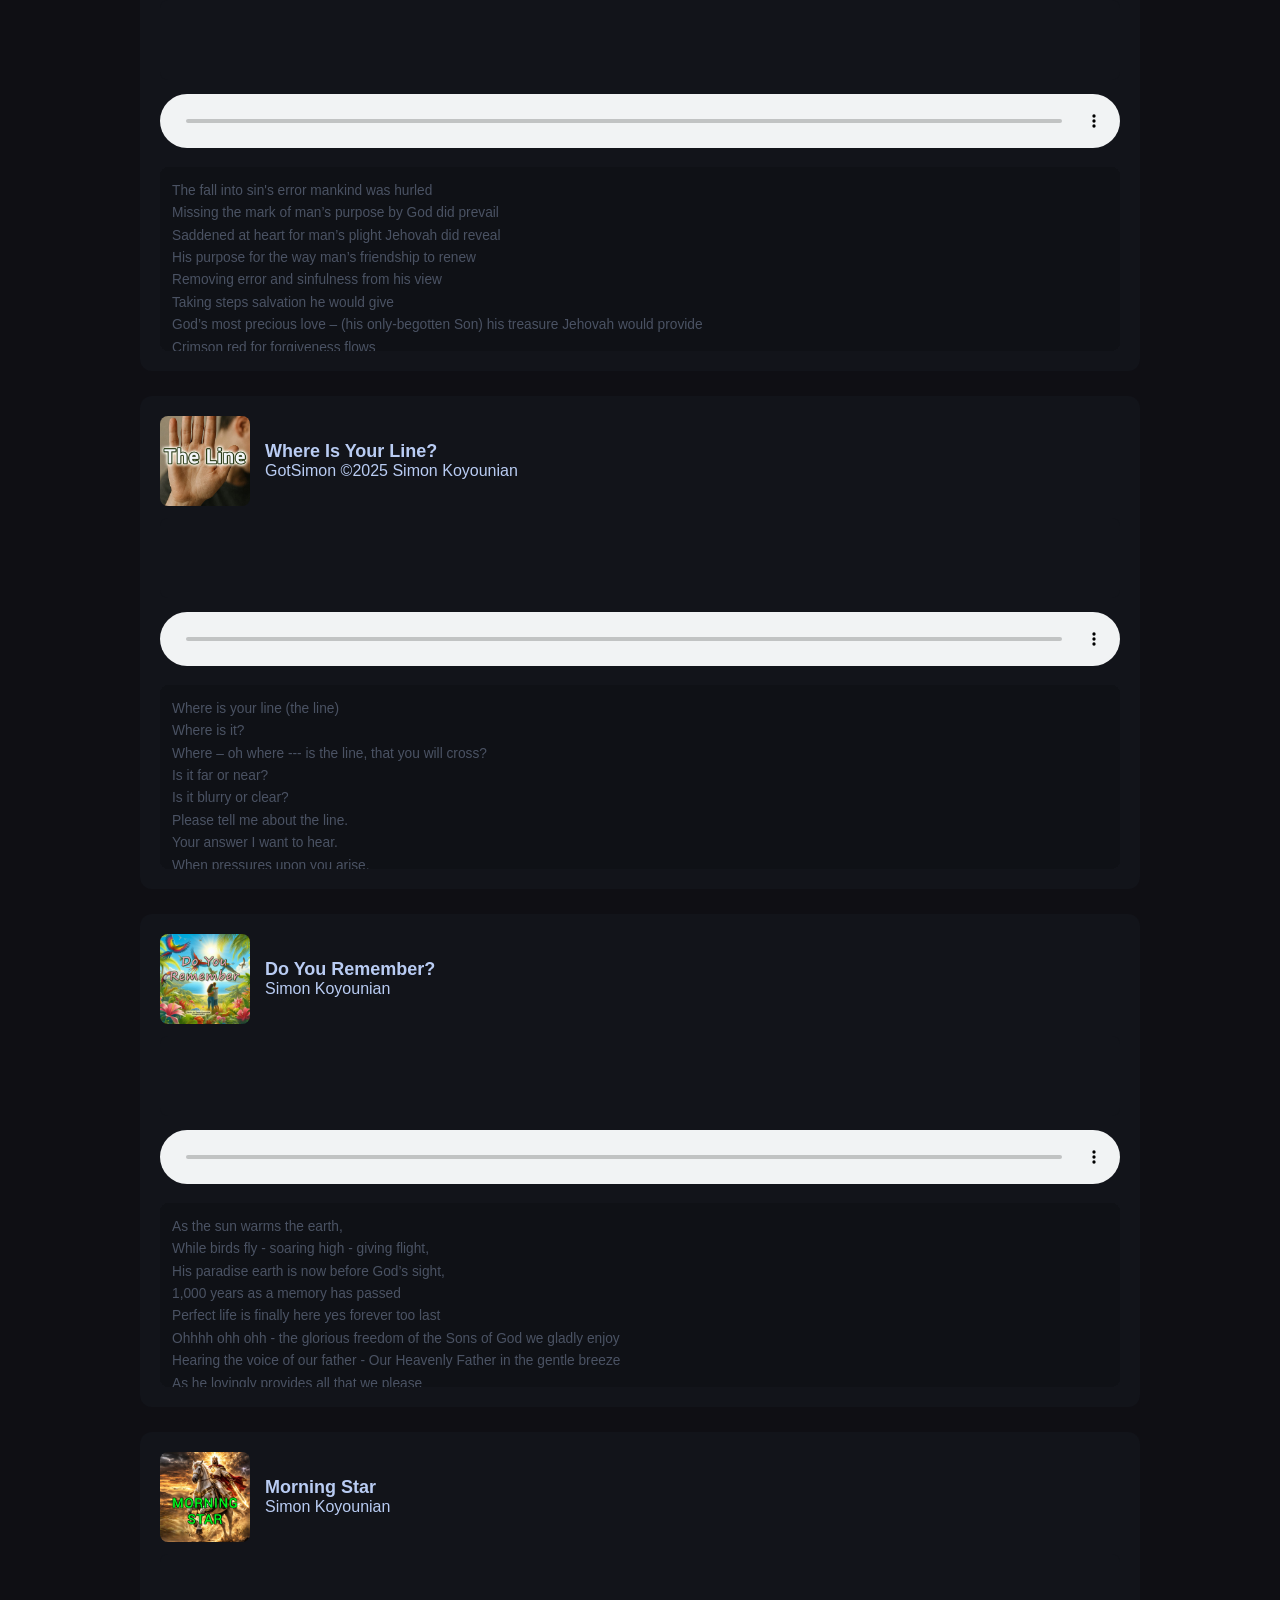
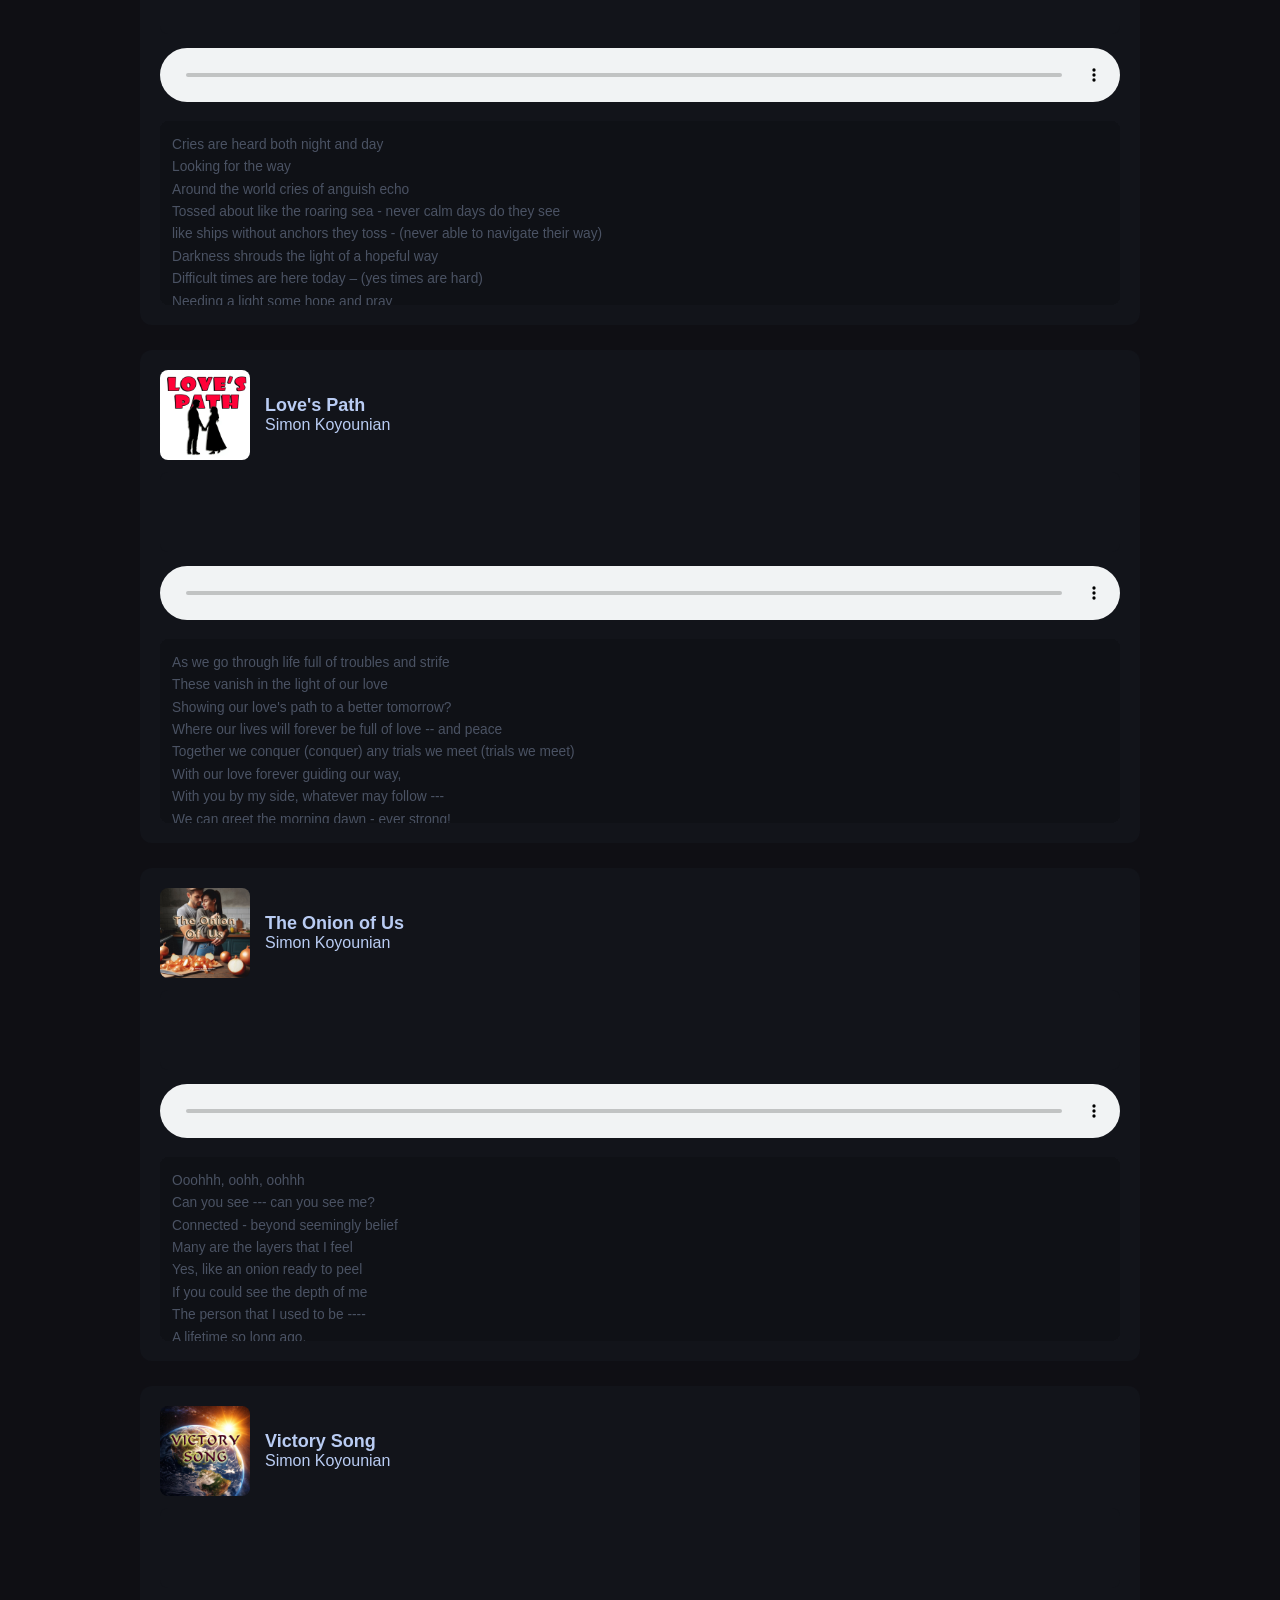
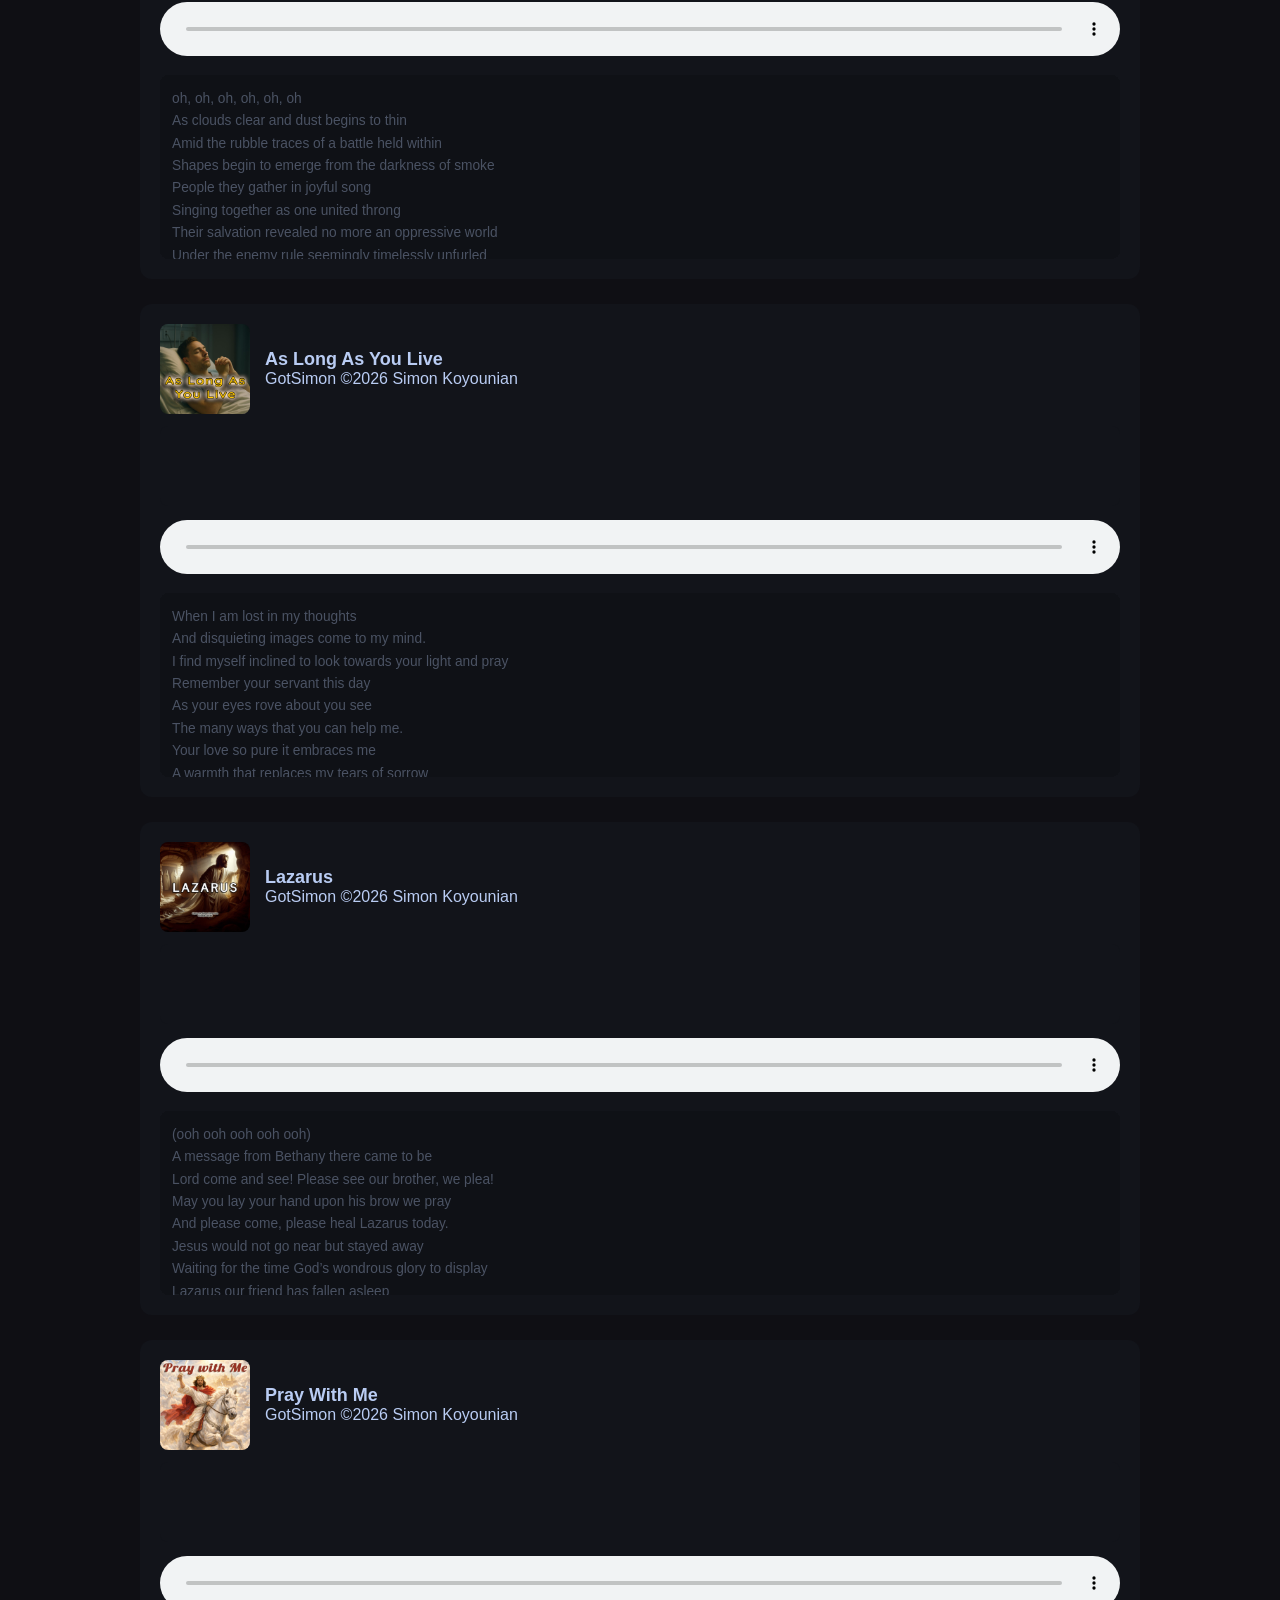
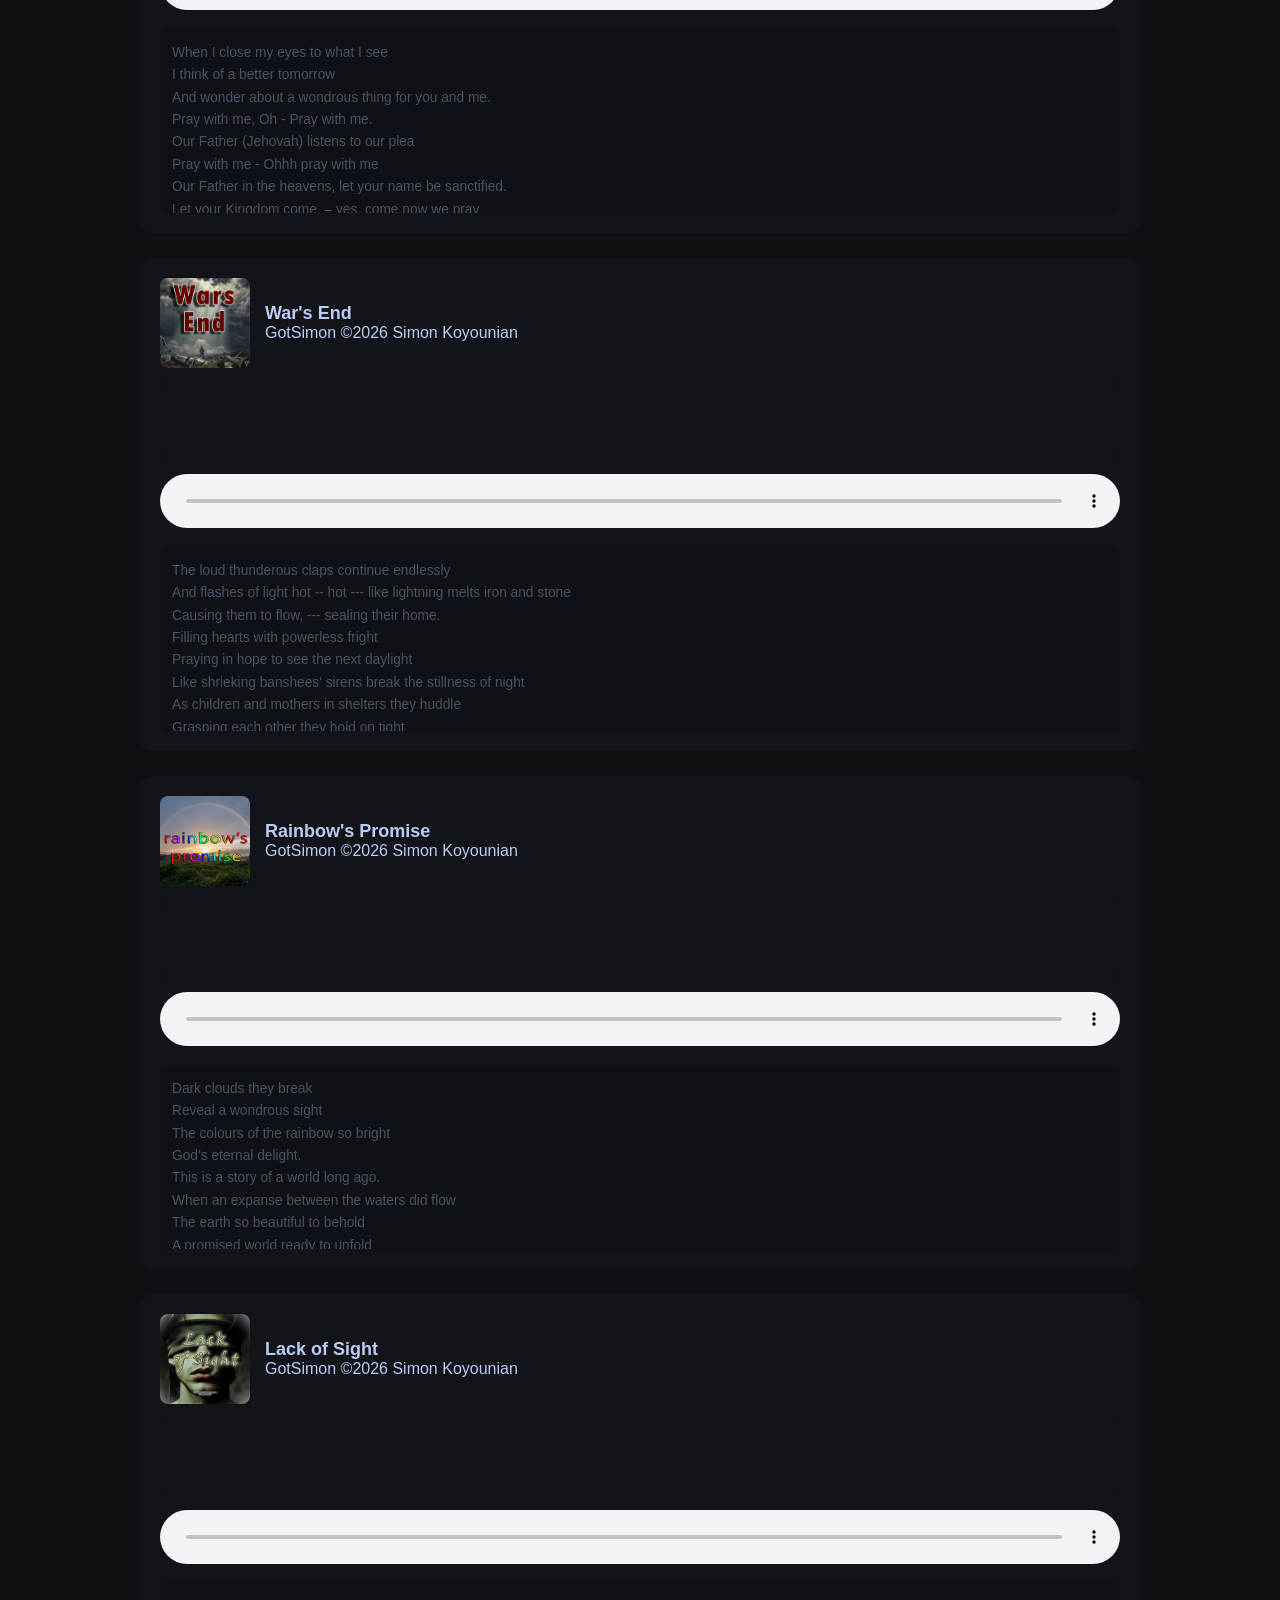
==== commit 7f6bfe5e: "Add new song "He Will Not Forget" with lyrics, audio, and images" ====
--- a/index.html
+++ b/index.html
@@ -285,6 +285,7 @@
 Once More <span style="color:#05d8fd">|</span>
 These Weeds <span style="color:#05d8fd">|</span>
 Narrowed Way <span style="color:#05d8fd">|</span>
+He Will Not Forget <span style="color:#05d8fd">|</span>
 
 <br>
 <br>
@@ -342,6 +343,81 @@
 /* NEW SONG AT TOP ###################################*/
 
 {
+title:"He Will Not Forget",
+artist:"GotSimon ©2026 Simon Koyounian",
+thumbnail:"images/HeWill Not Forget.png",
+audio:"audio/He Will Not Forget - By GotSimon©2026-Simon Koyounian.mp3",
+lyrics:`
+[00:14] Do you remember the day
+[00:21] When life was going your way
+[00:27] There was never a cloud in the sky
+[00:30] You ran and skipped
+[00:34] Even felt like you could fly
+
+[00:40] Now suddenly like thorns
+[00:43] That twist and choke
+[00:47] No longer feeling
+[00:50] Like that mighty oak
+[00:54] Afraid of heights
+[00:57] And terrors in the street
+[01:01] No longer confident
+[01:05] Are your feet
+
+[01:09] Like grasshoppers dragging itself around
+[01:15] Amid the almond tree blossoms
+[01:18] White‑headedness of old age abounds
+[01:22] Where is the youth
+[01:24] That fled on by
+[01:27] Leaving behind
+[01:32] A mournful cry
+
+[01:37] As aching hearts
+[01:40] They plead for peace
+[01:44] Not knowing how
+[01:46] To find release
+[01:50] Taken by the hand
+[01:54] And lead this way
+[01:58] Not knowing how
+[02:00] To break away
+
+[02:04] Knuckles bent
+[02:06] And twisted in place
+[02:11] Showing tears
+[02:14] On the face
+[02:17] Why do I try?
+[02:20] They may often question
+[02:25] When all attempts
+[02:28] Lead to depression
+
+[02:33] But wait and remember
+[02:34] Your time well spent
+[02:36] Giving your all to God
+[02:38] You would not bend
+[02:40] Continually praying
+[02:41] To do your part
+[02:43] Serving with all your heart
+[02:46] His name to others
+[02:50] Always willing to impart
+
+[02:54] Jehovah your God
+[02:57] Is righteous and just
+[03:01] He will not forget
+[03:03] The love you showed
+[03:05] His name
+[03:08] Still in your heart
+[03:10] Has abode
+
+[03:13] He will not forget
+[03:17] The love you showed
+[03:20] Jehovah your God
+[03:24] Is righteous and just
+[03:28] His name
+[03:33] Still in your heart
+[03:37] Has abode
+`
+},
+
+{
 title:"Narrowed Way",
 artist:"GotSimon ©2026 Simon Koyounian",
 thumbnail:"images/NarrowedWay.png",
@@ -376,7 +452,7 @@
 [02:26] Because the truth you will hear and you will know
 [02:31] As waters around you begin to flow
 
-[02:40] No more will dry land be your reward
+[02:40] No more will dry land -- be your reward
 [02:48] Finding the truth God will instill
 
 [02:57] Not finding truth wherever you search
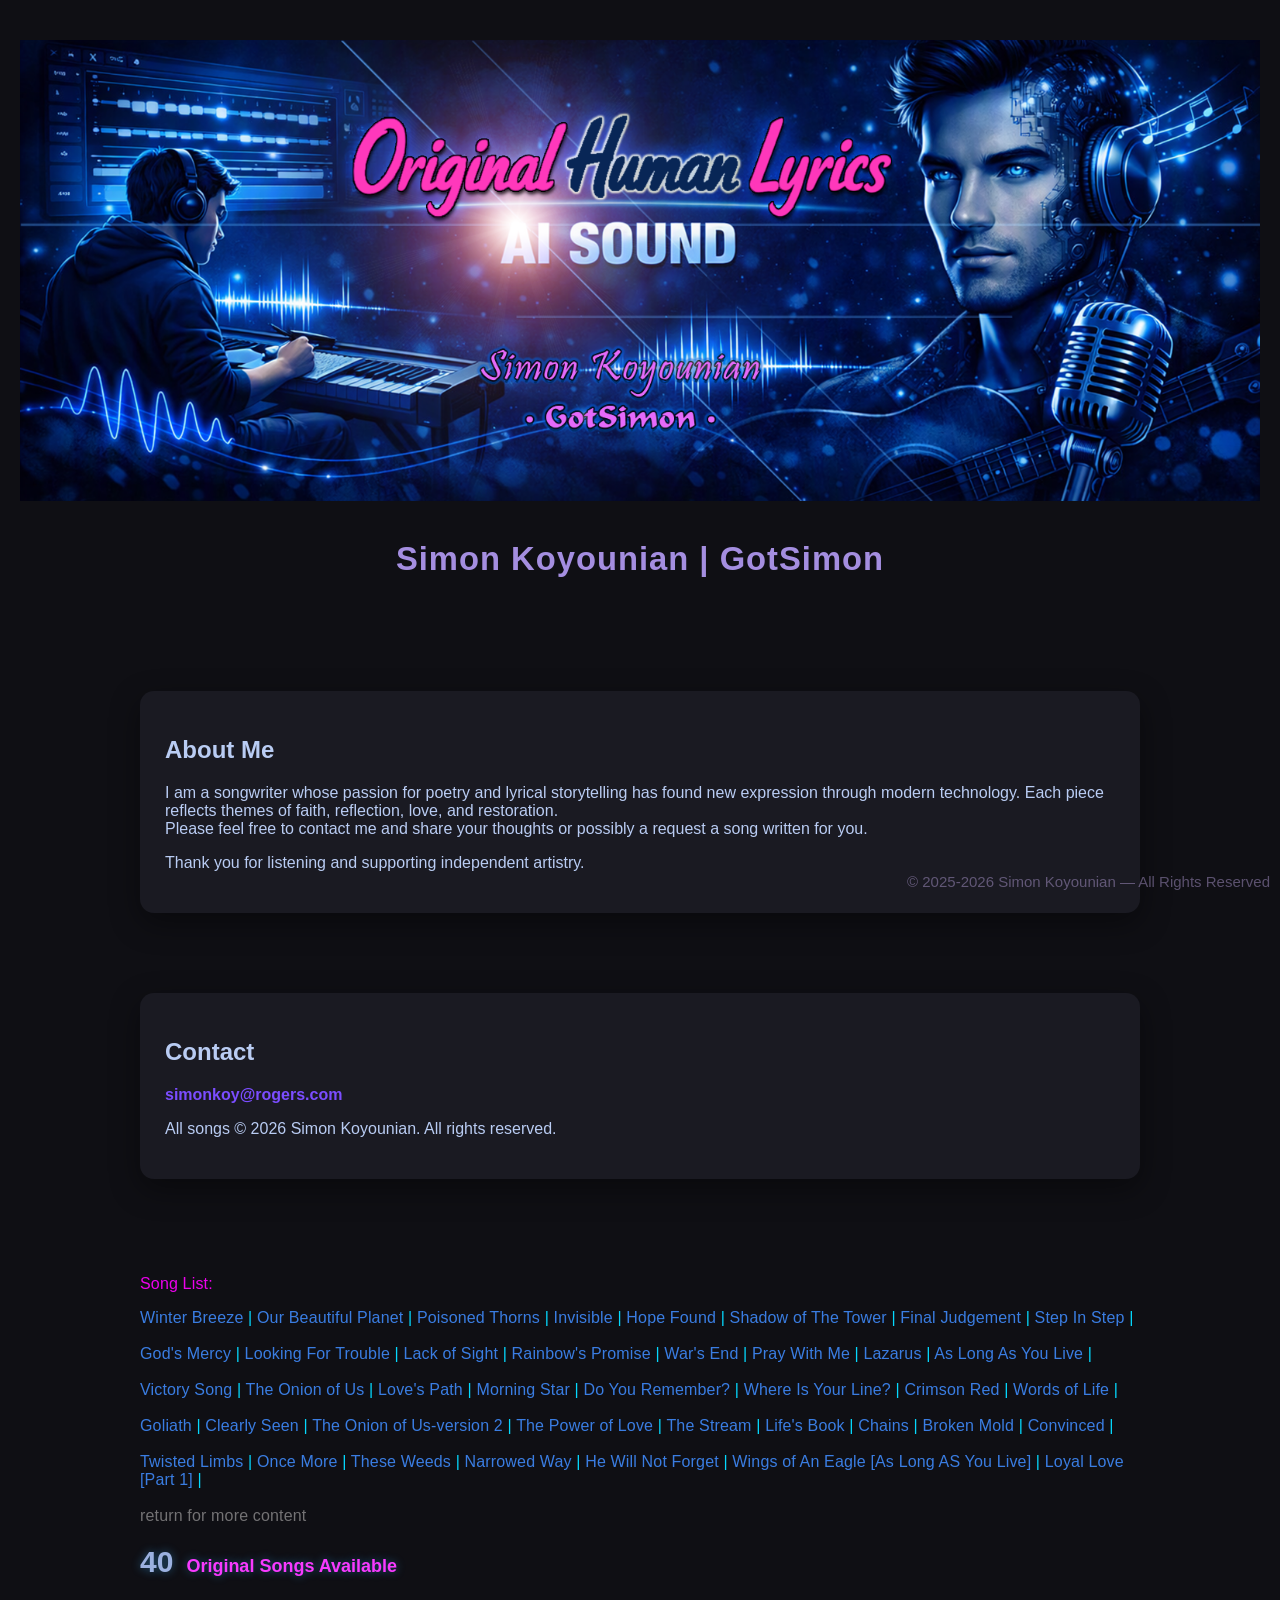
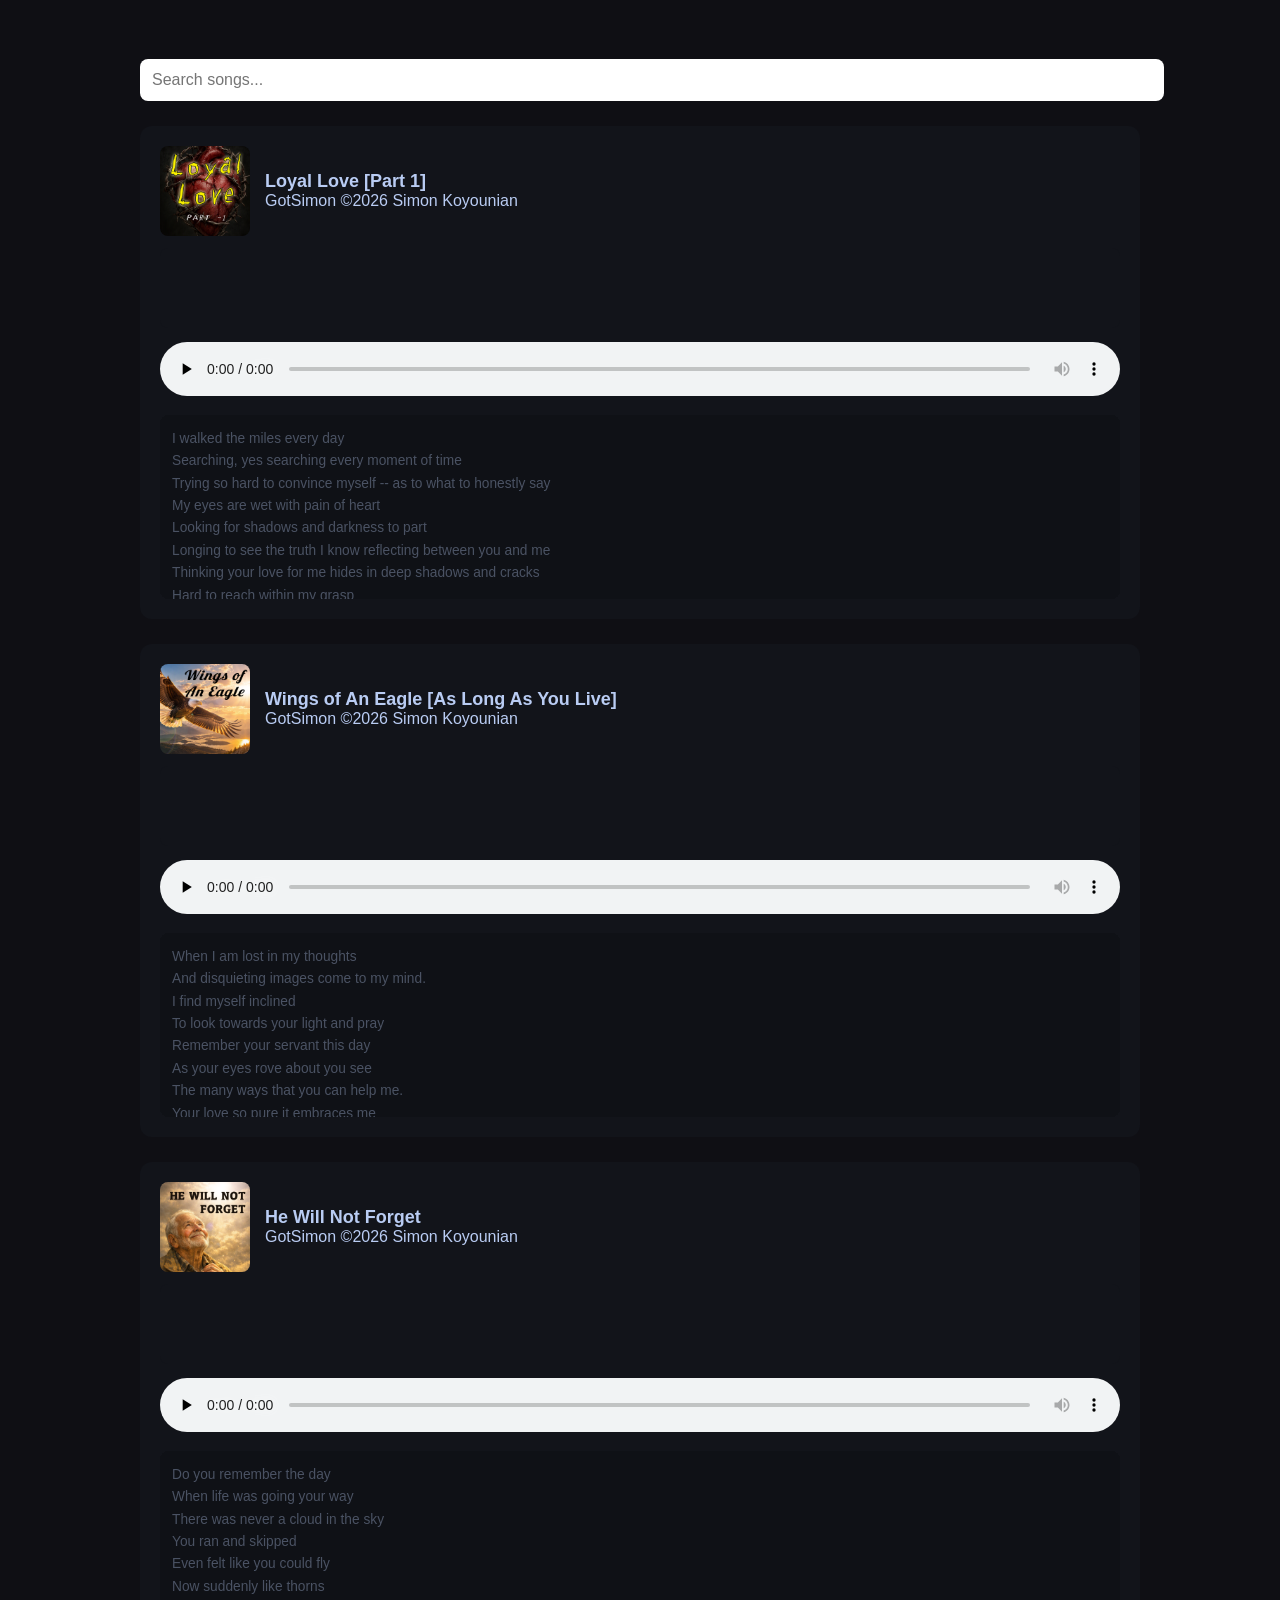
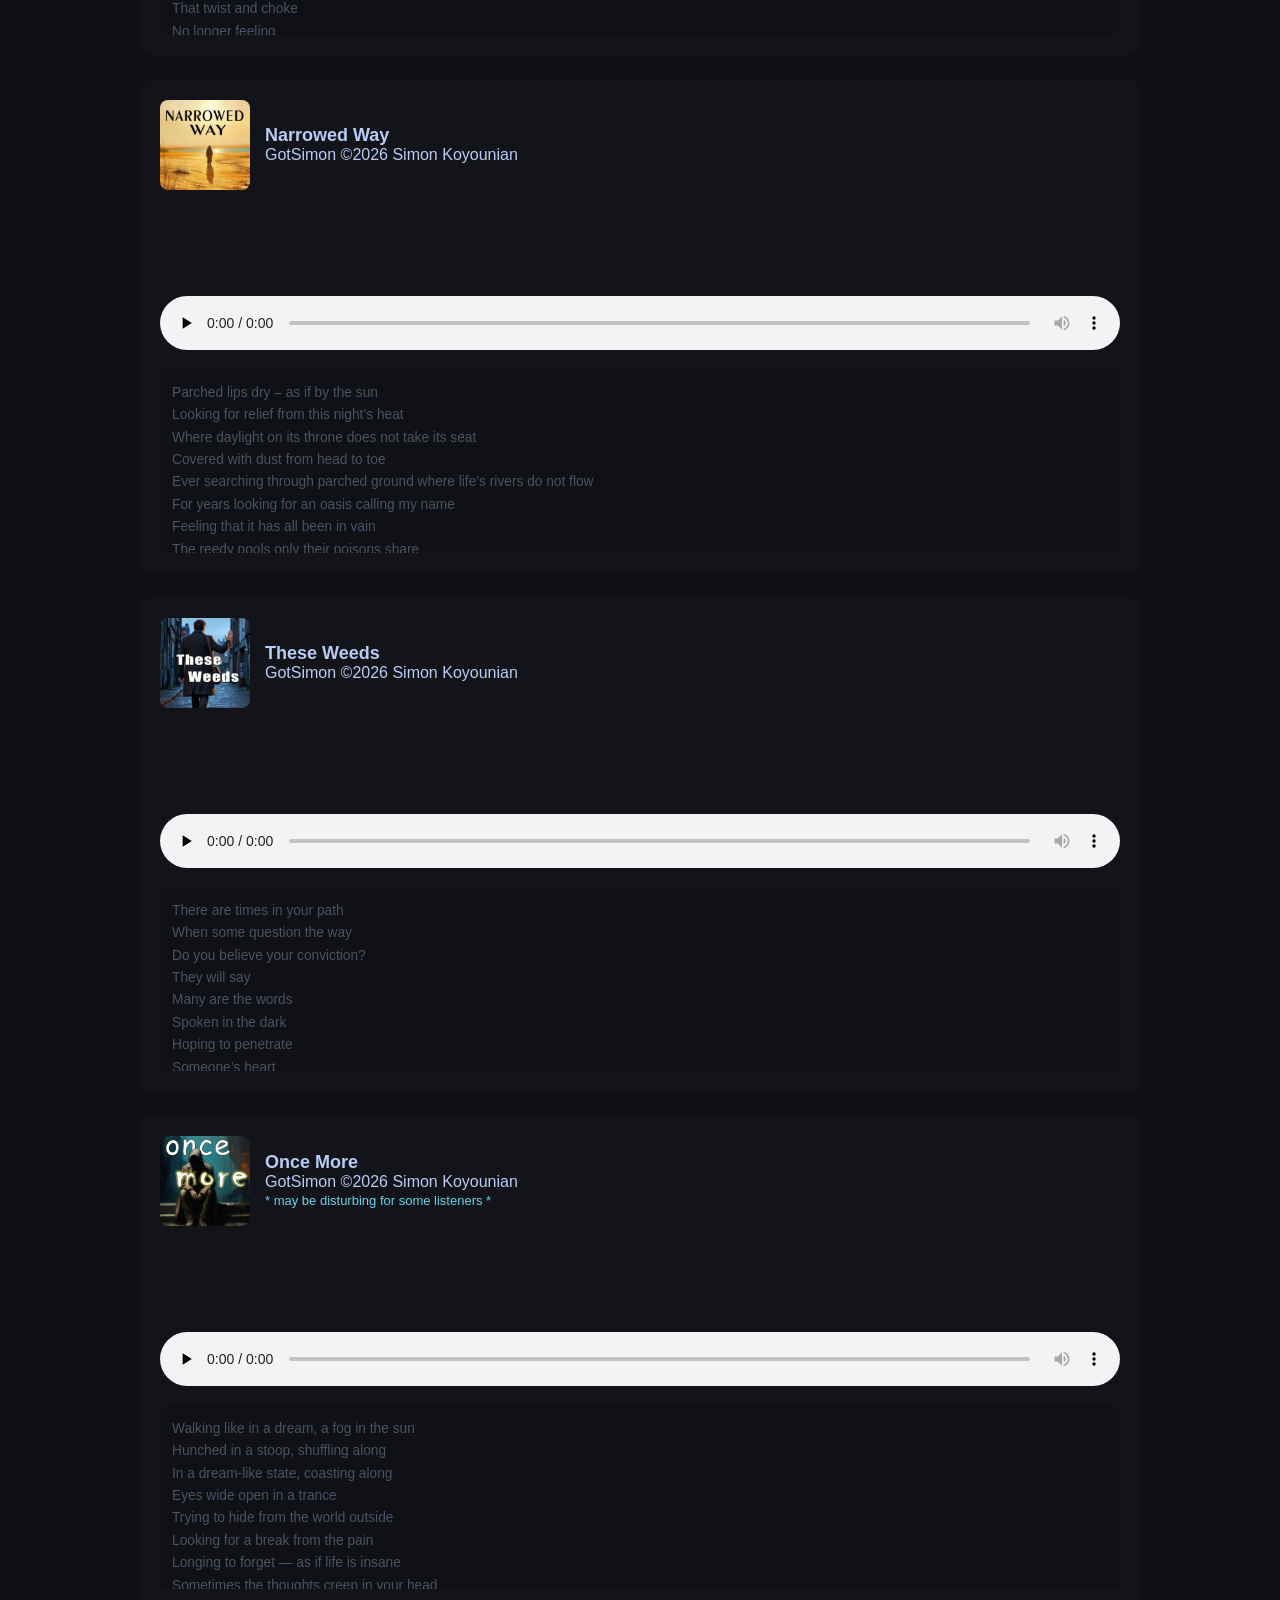
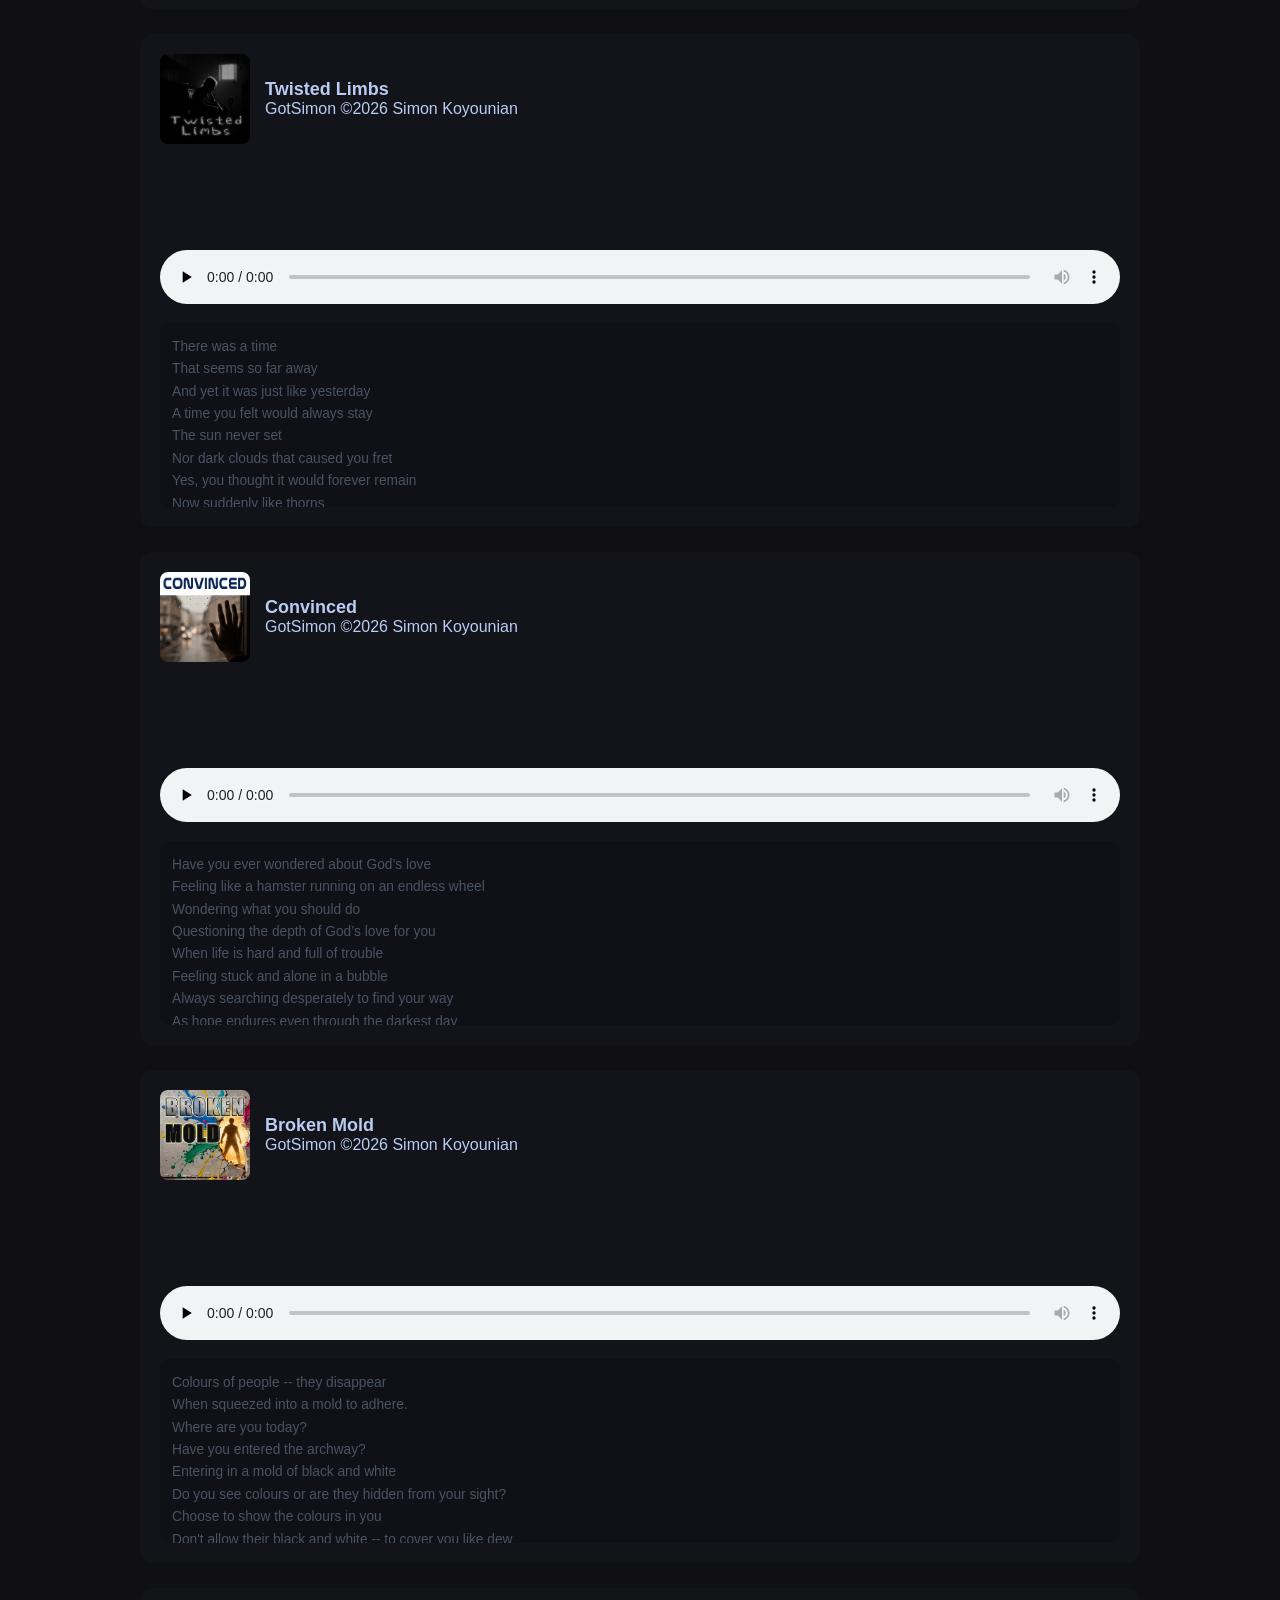
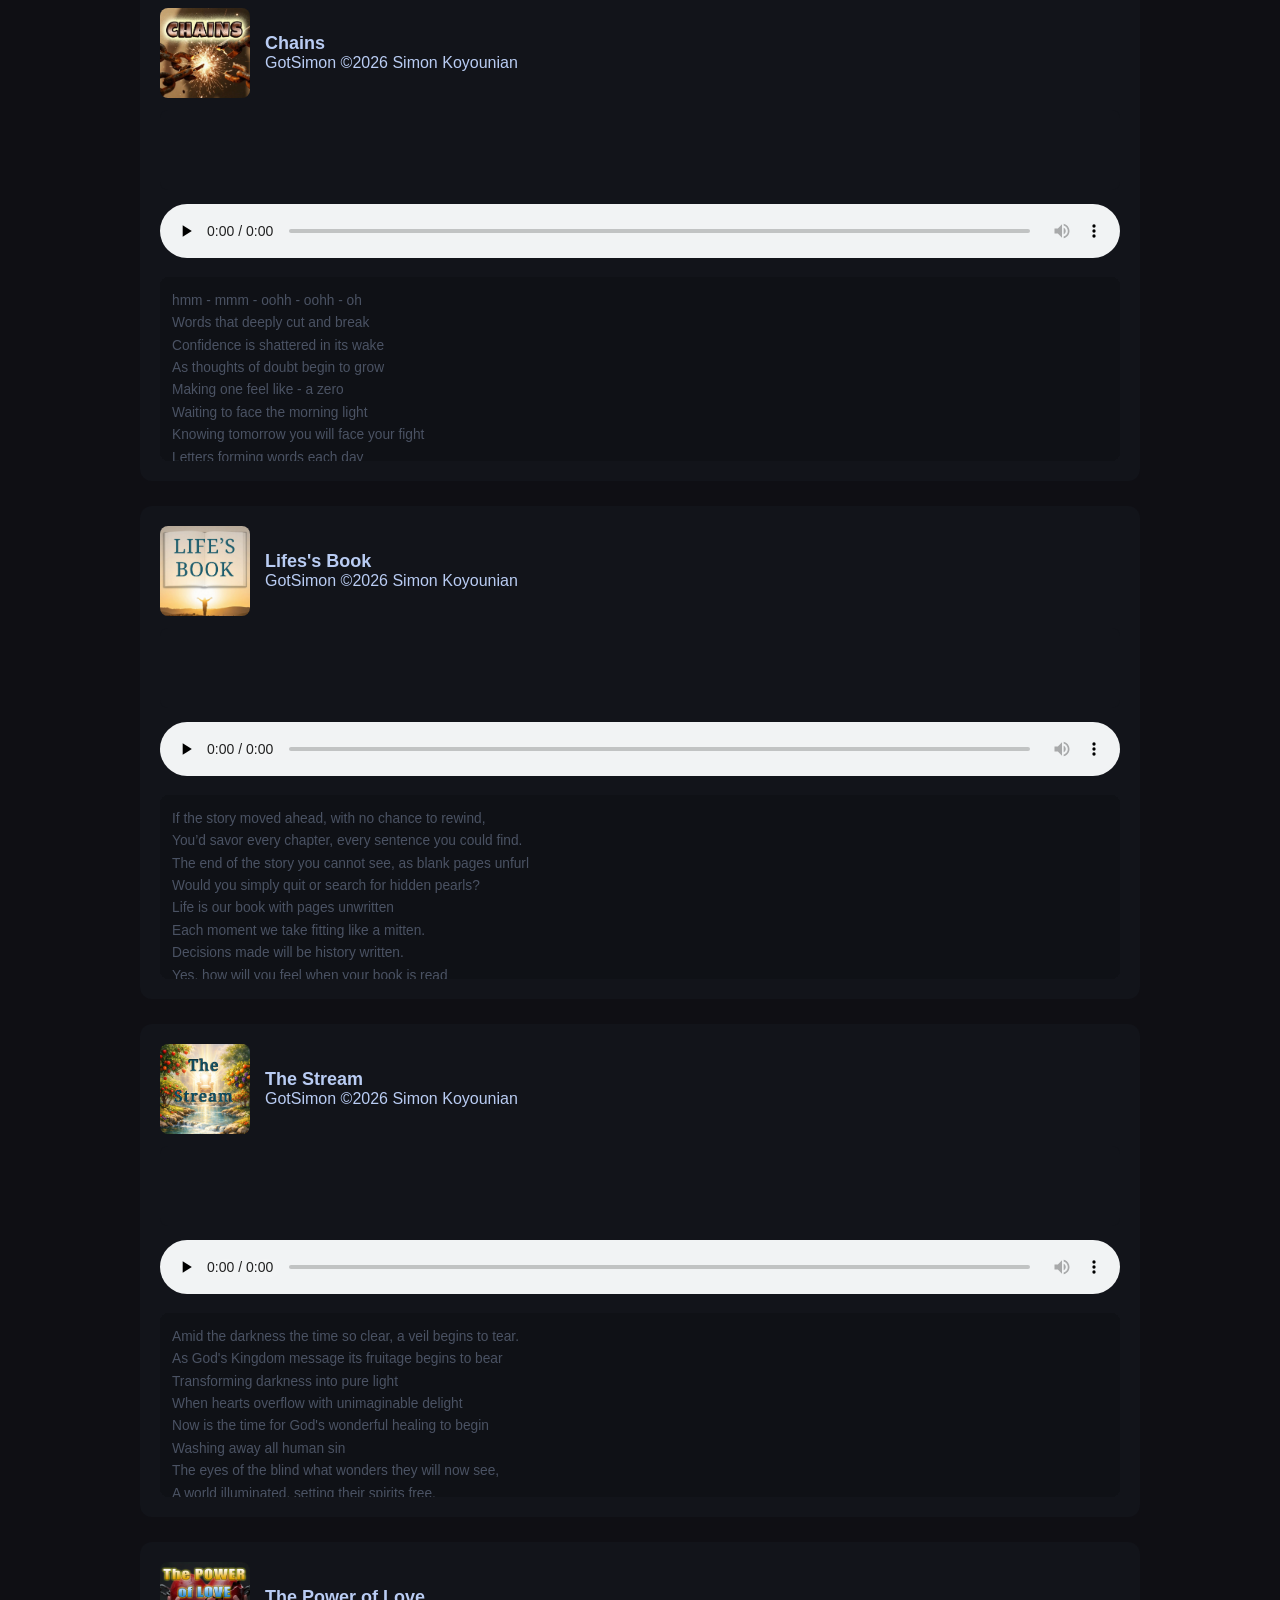
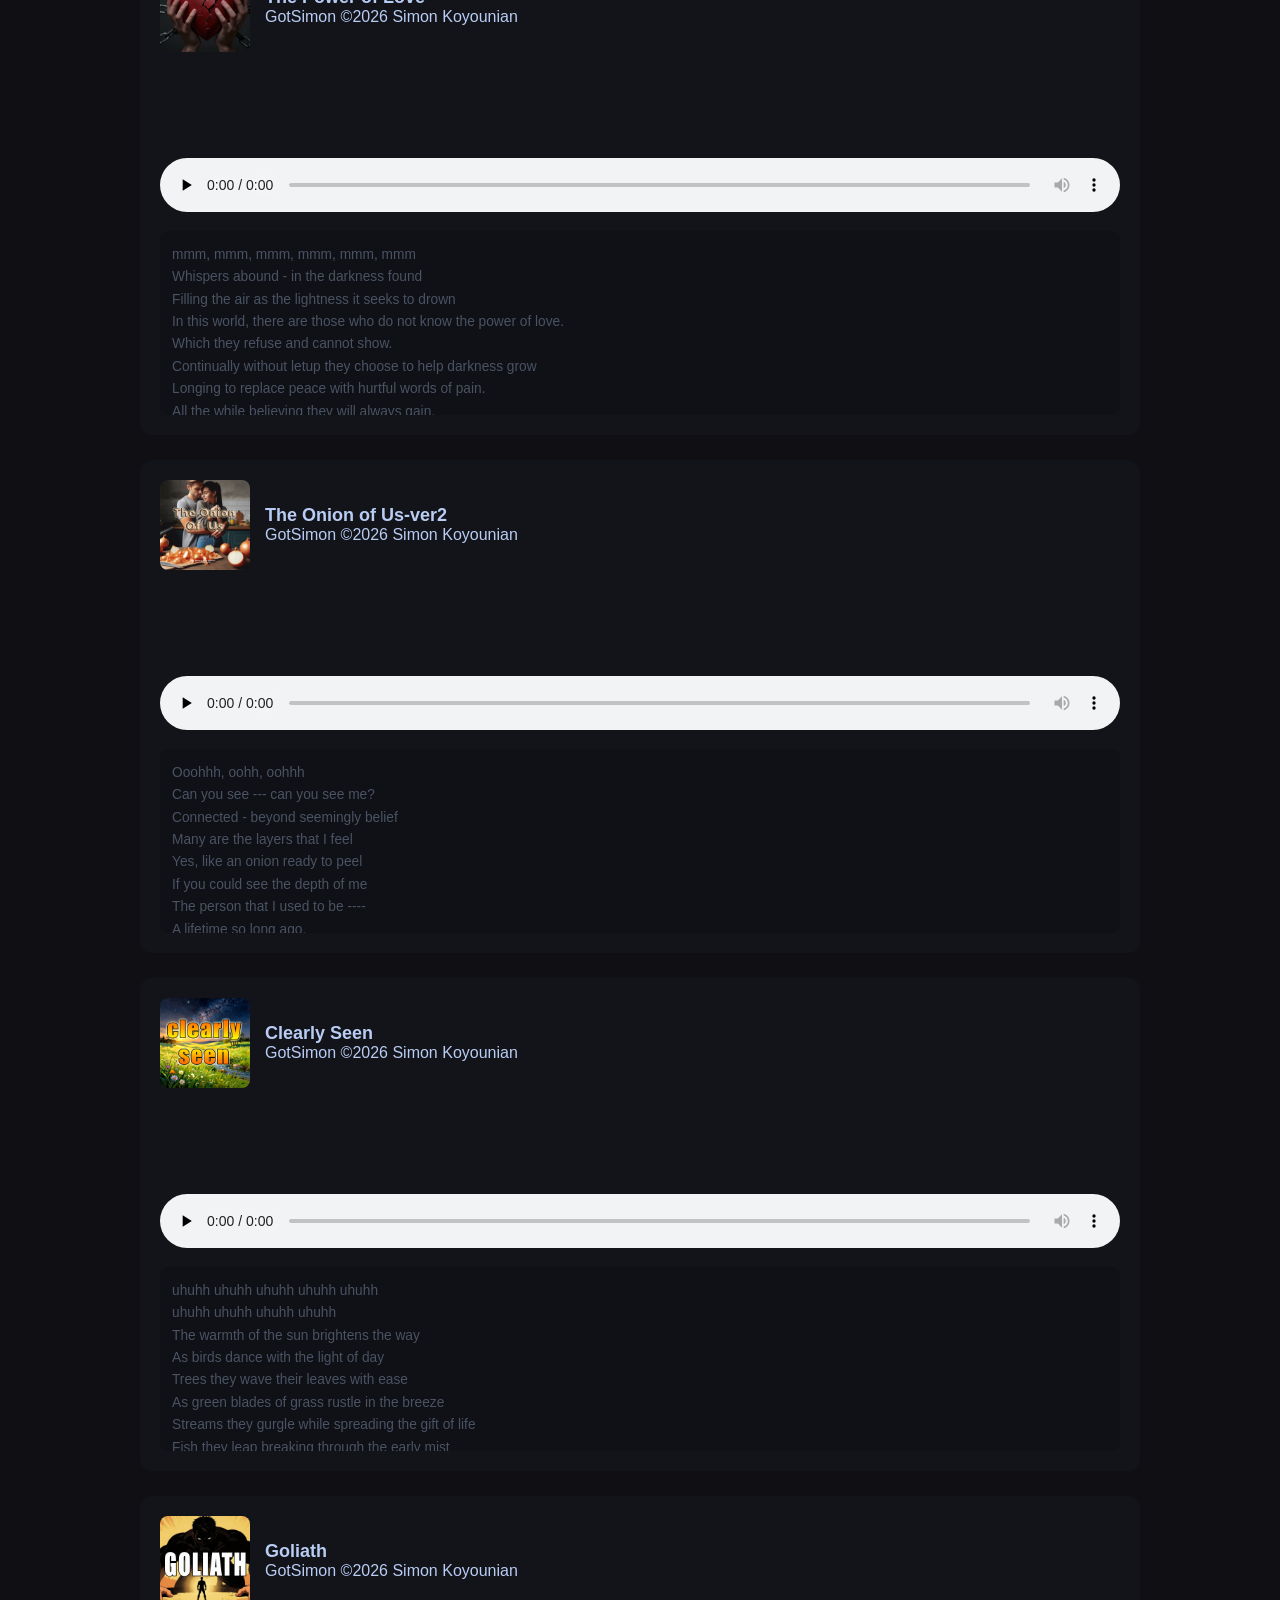
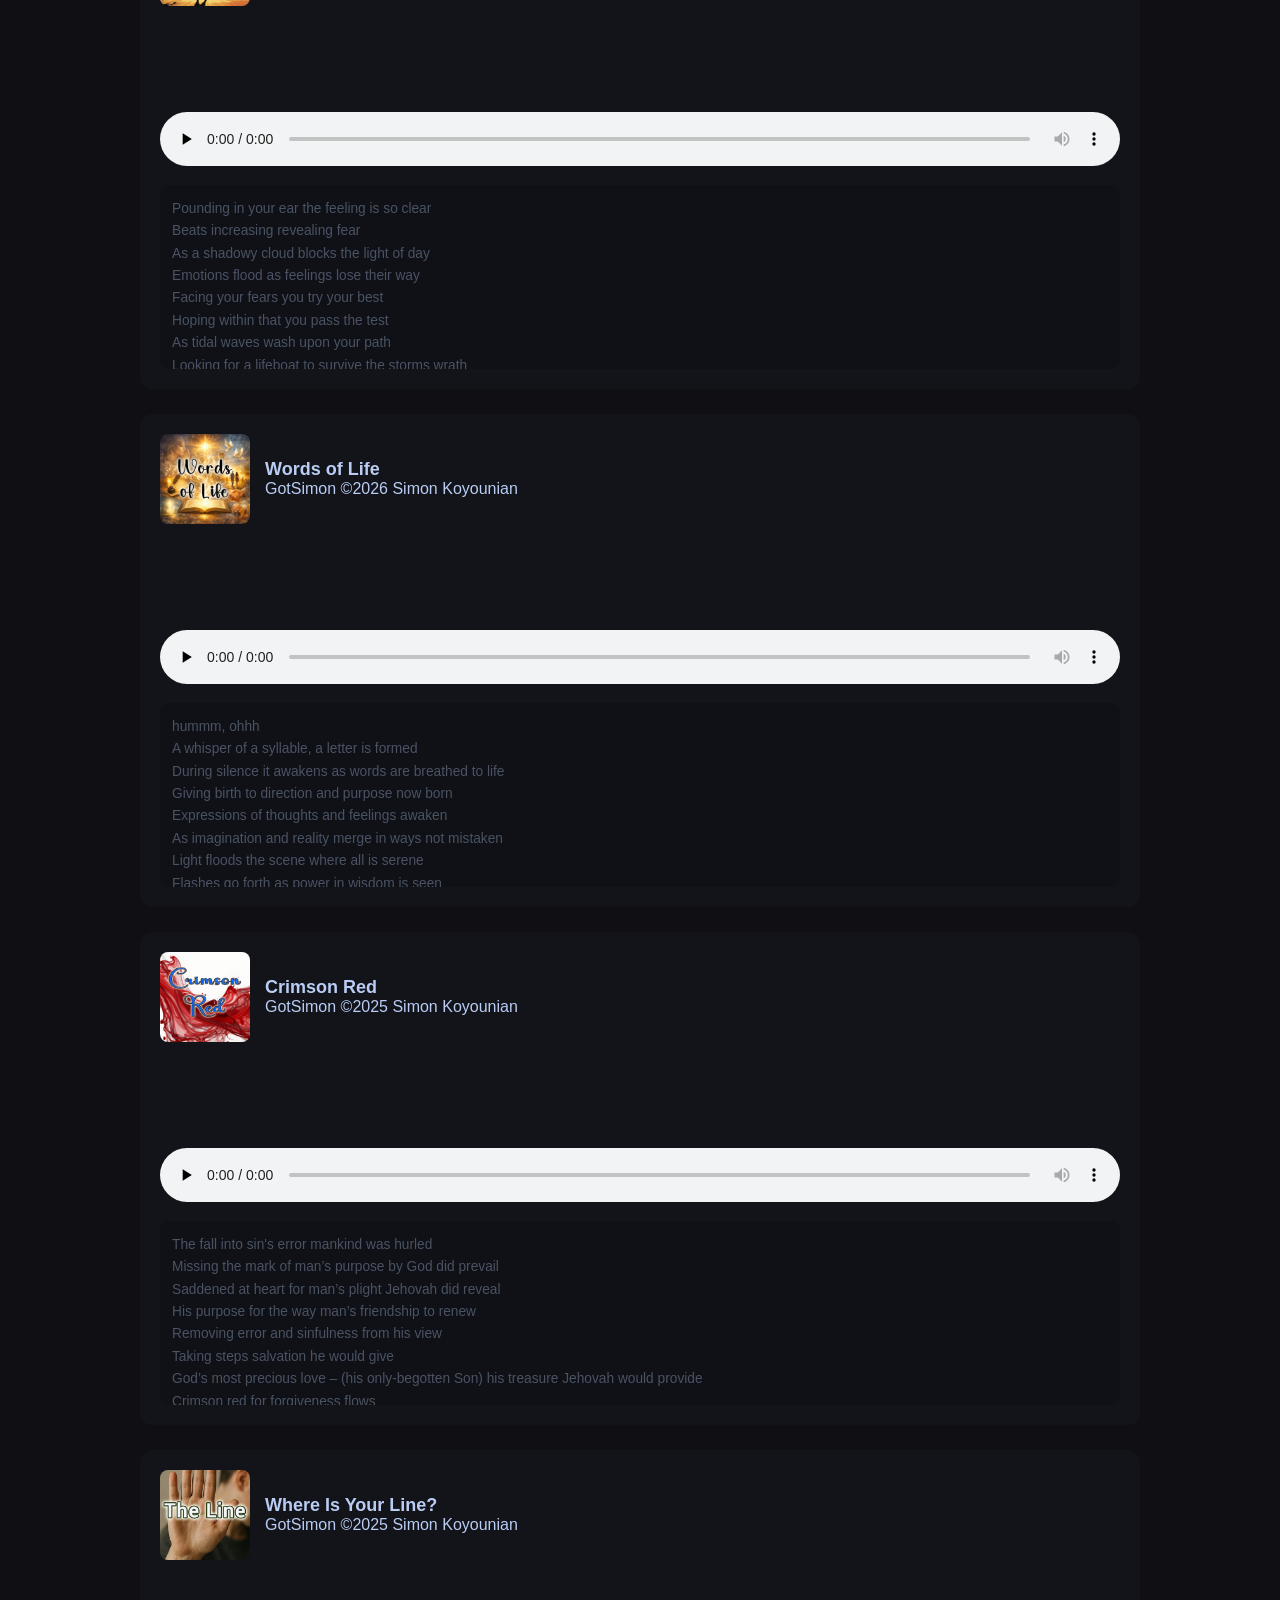
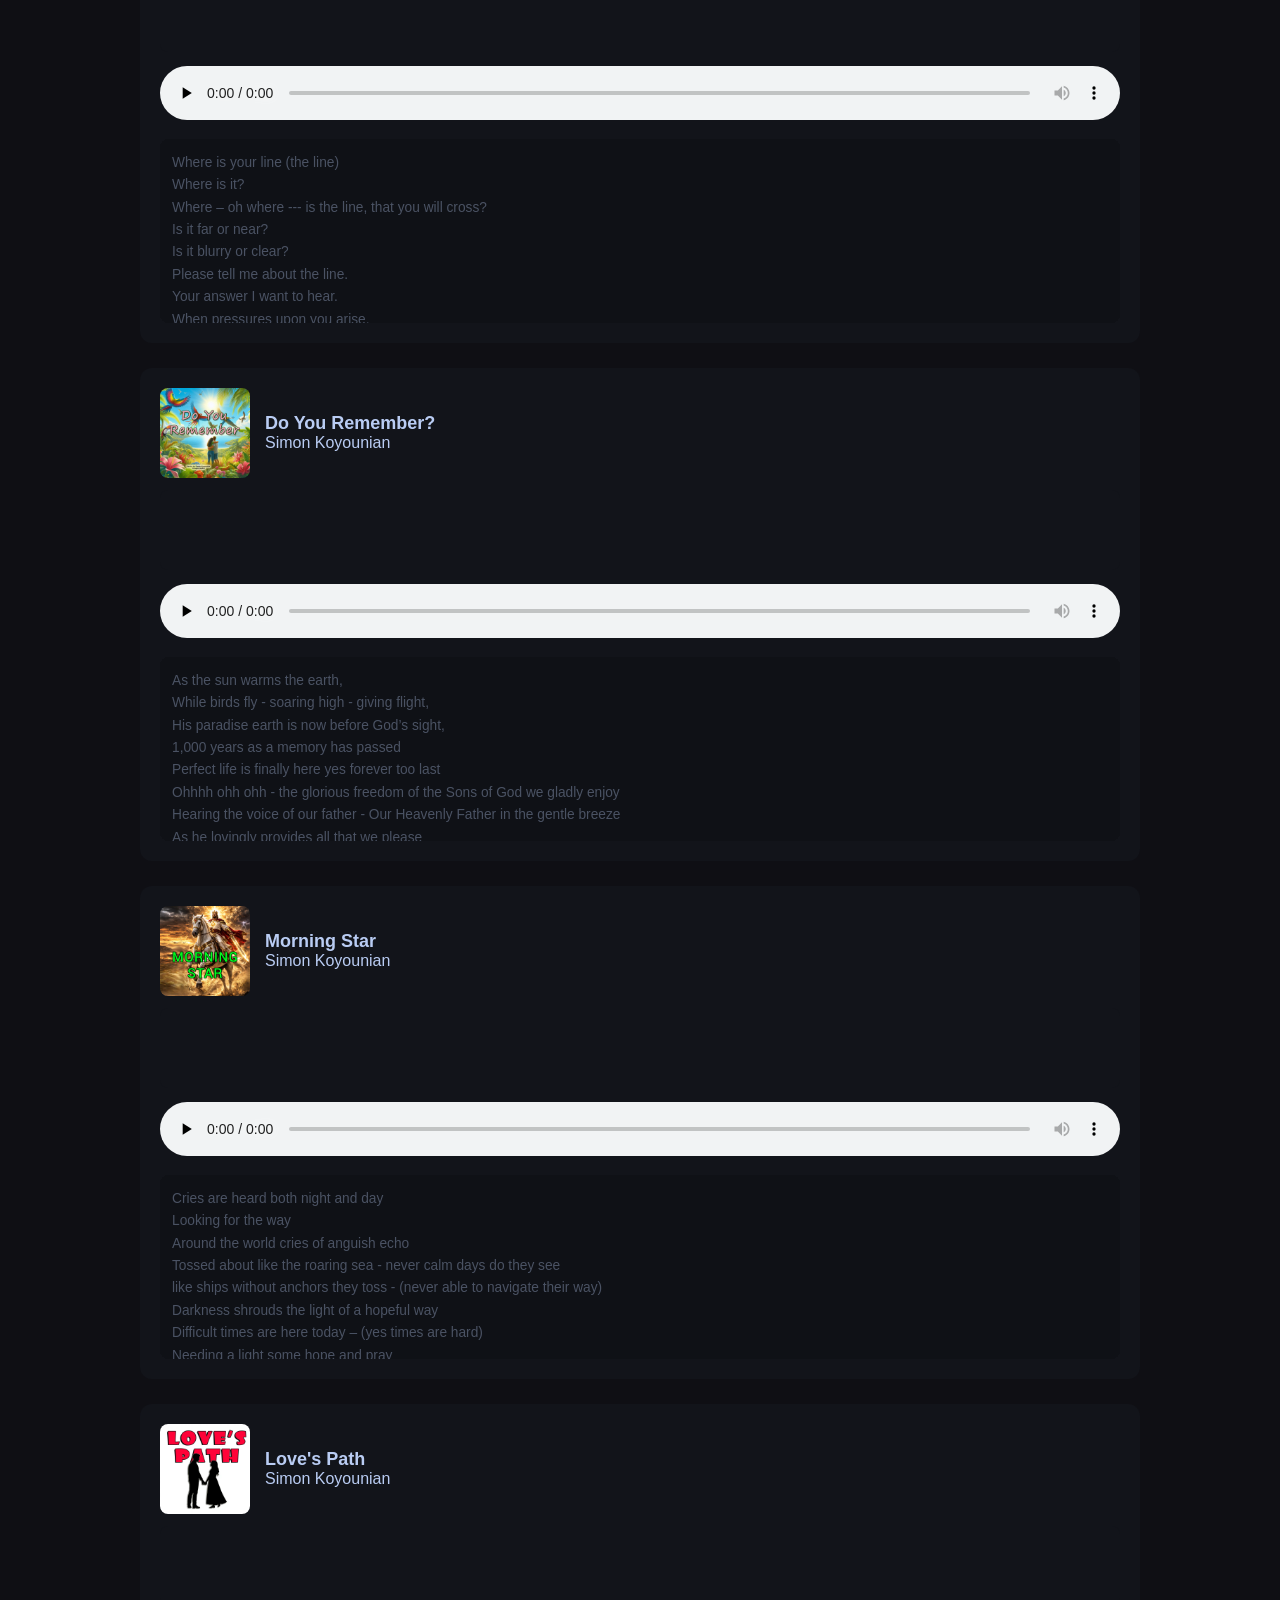
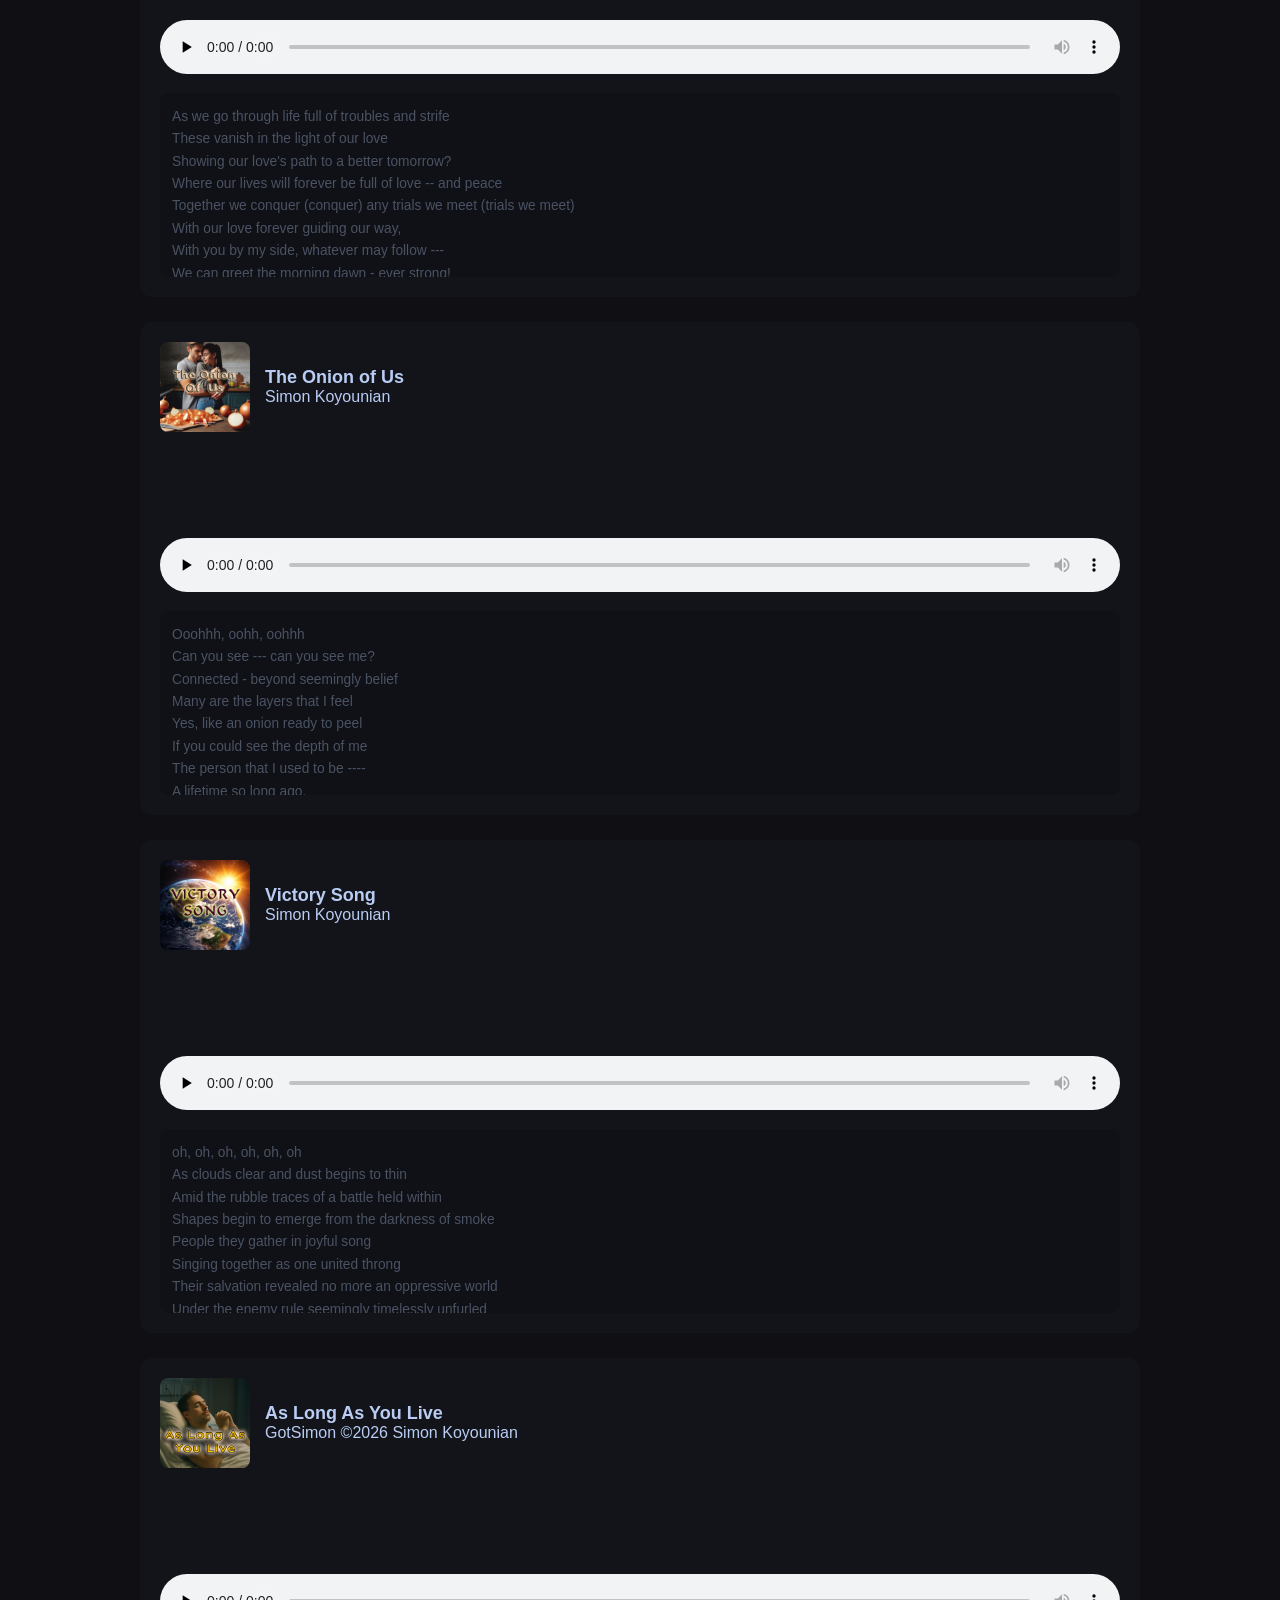
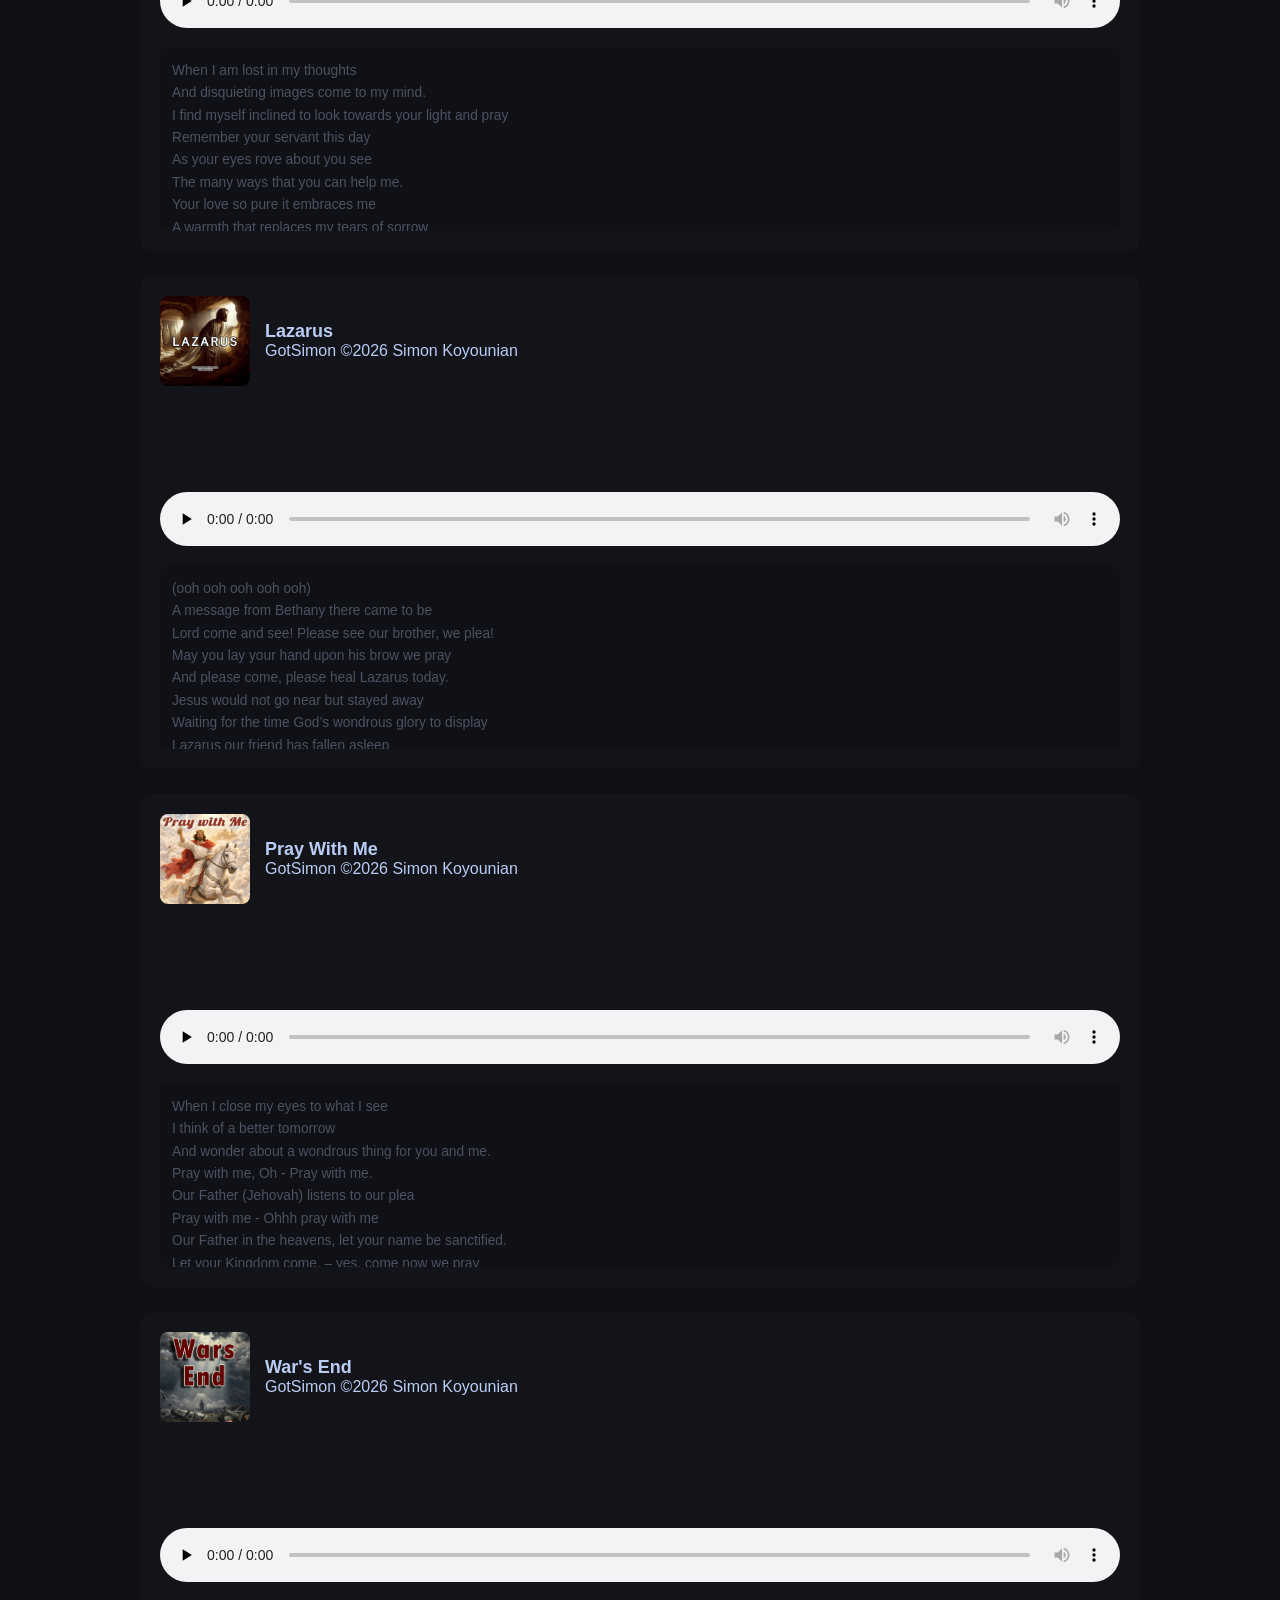
==== commit aba78a07: "Add new songs "Loyal Love [Part 1]" and "Wings of An Eagle [As Long As You Live]" with audio files a" ====
--- a/index.html
+++ b/index.html
@@ -286,6 +286,8 @@
 These Weeds <span style="color:#05d8fd">|</span>
 Narrowed Way <span style="color:#05d8fd">|</span>
 He Will Not Forget <span style="color:#05d8fd">|</span>
+Wings of An Eagle [As Long AS You Live] <span style="color:#05d8fd">|</span>
+Loyal Love [Part 1] <span style="color:#05d8fd">|</span>
 
 <br>
 <br>
@@ -341,6 +343,131 @@
 const songs = [
 
 /* NEW SONG AT TOP ###################################*/
+{
+title:"Loyal Love [Part 1]",
+artist:"GotSimon ©2026 Simon Koyounian",
+thumbnail:"images/LoyalLove-Part1.png",
+audio:"audio/Loyal Love - By GotSimon_©2026_SimonKoyounian.mp3",
+lyrics:`
+[00:14] I walked the miles every day
+[00:18] Searching, yes searching every moment of time
+[00:27] Trying so hard to convince myself -- as to what to honestly say
+[00:39] My eyes are wet with pain of heart
+[00:43] Looking for shadows and darkness to part
+[00:46] Longing to see the truth I know reflecting between you and me
+
+[00:53] Thinking your love for me hides in deep shadows and cracks
+[01:00] Hard to reach within my grasp
+[01:06] Is there anyone who feels this way?
+[01:09] For year after year, I plead my case
+[01:13] Does anyone hear my tears of pain
+
+[01:19] Am I worthy of the love that others have
+[01:25] Removing this deep thing that makes me sad
+[01:31] Only what is shown – a lonely path covered in shadowy crag’s
+[01:38] Feeling hollow like an empty shell
+[01:42] Knowing others feel your love
+
+[01:44] But tell me please how to know the reality of your loyal love
+[01:51] Please help me now for I am broken and frail
+[01:57] Convince my heart your love for me will never fail
+
+[02:04] Seeking your loyal love so warm and true
+[02:10] Wanting not only to give my heart to you
+[02:17] But also to be convinced of what you know
+
+[02:23] That your love for me can only grow
+[02:29] Help me to fill this void I feel inside
+[02:36] Am I worthy of the love that others have
+[02:43] Removing this deep thing that makes me sad
+[02:49] Only what is shown – a lonely path covered in shadowy crag’s
+[02:56] Feeling hollow like an empty shell
+[02:59] Knowing others feel your love
+
+[03:05] For year after year, I plead my case
+[03:08] Does anyone hear my tears of pain
+[03:12] Thinking your love for me hides in deep shadows and cracks
+[03:19] Hard to reach within my grasp
+
+[03:27] But tell me please how to know the reality of your loyal love
+[03:34] Please help me now for I am broken and frail
+[03:40] Convince my heart your love for me will never fail
+[03:47] Seeking your loyal love so warm and true
+[03:54] Wanting not only to give my heart to you
+[04:00] But also to be convinced of what you know
+[04:07] That your love for me can only grow
+[04:14] Help me to fill this void -- I feel inside
+
+[04:27] Finally pushing all doubts aside
+`
+},
+
+{
+title:"Wings of An Eagle [As Long As You Live]",
+artist:"GotSimon ©2026 Simon Koyounian",
+thumbnail:"images/WingsOfAnEagle.png",
+audio:"audio/Wings of an Eagle -III- By GotSimon ©2026 Simon Koyounian.mp3",
+lyrics:`
+[00:16] When I am lost in my thoughts
+[00:19] And disquieting images come to my mind.
+[00:25] I find myself inclined
+[00:28] To look towards your light and pray
+
+[00:32] Remember your servant this day
+[00:39] As your eyes rove about you see
+[00:42] The many ways that you can help me.
+[00:44] Your love so pure it embraces me
+[00:50] A warmth that replaces my tears of sorrow
+[00:55] Bringing to mind thoughts of a beautiful tomorrow.
+
+[01:02] When life will be more than I can imagine
+[01:08] A time to run and leap for joy
+[01:11] No more will my heart be filled with sorrow
+
+[01:19] Oh Jehovah - my God I pray
+[01:23] Even when I am laid low, I know where you are
+[01:29] Never far you tightly hold my hand
+[01:33] Always here to comfort me
+[01:36] Forever by my side you promise to stay.
+
+[01:45] Yes, Jehovah, I know your promise.
+[01:50] Your unfailing true companionship in loyal love you give
+[01:56] Never will you forget my devotion as long as you live
+[02:03] Continue to carry me on the wings of an eagle
+[02:07] As my strength you daily renew!
+
+[02:14] As I rely on your strong arm of salvation
+[02:19] My heart will always be bonded to you
+[02:24] May your wondrous Spirit cause me to become
+[02:30] What I need for this day
+
+[02:35] Oh Jehovah - my God I pray
+[02:40] Even when I am laid low, I know where you are
+[02:46] Never far you tightly hold my hand
+[02:50] Always here to comfort me
+[02:53] Forever by my side you promise to stay.
+
+[02:58] Oh Jehovah - my God I pray
+[03:02] Even when I am laid low, I know where you are
+[03:08] Never far you tightly hold my hand
+[03:12] Always here to comfort me
+[03:15] Forever by my side you promise to stay
+[03:20] Never will you forget my devotion as long as you live
+[03:27] Yes, my God remember me this day.
+
+[03:32] Oh Jehovah - my God I pray oh oh oh
+[03:37] Oh Jehovah - my God I pray (oooh)
+[03:43] Even when I am laid low, I know where you are
+[03:48] Never far you tightly hold my hand
+[03:53] Always here to to comfort me
+[03:59] Forever by my side you promise to stay.
+
+[04:05] Never will you forget my devotion as long as you live
+[04:12] Yes, my God remember me this day.
+[04:21] Today and tomorrow ....
+[04:27] I pray.
+`
+},
 
 {
 title:"He Will Not Forget",
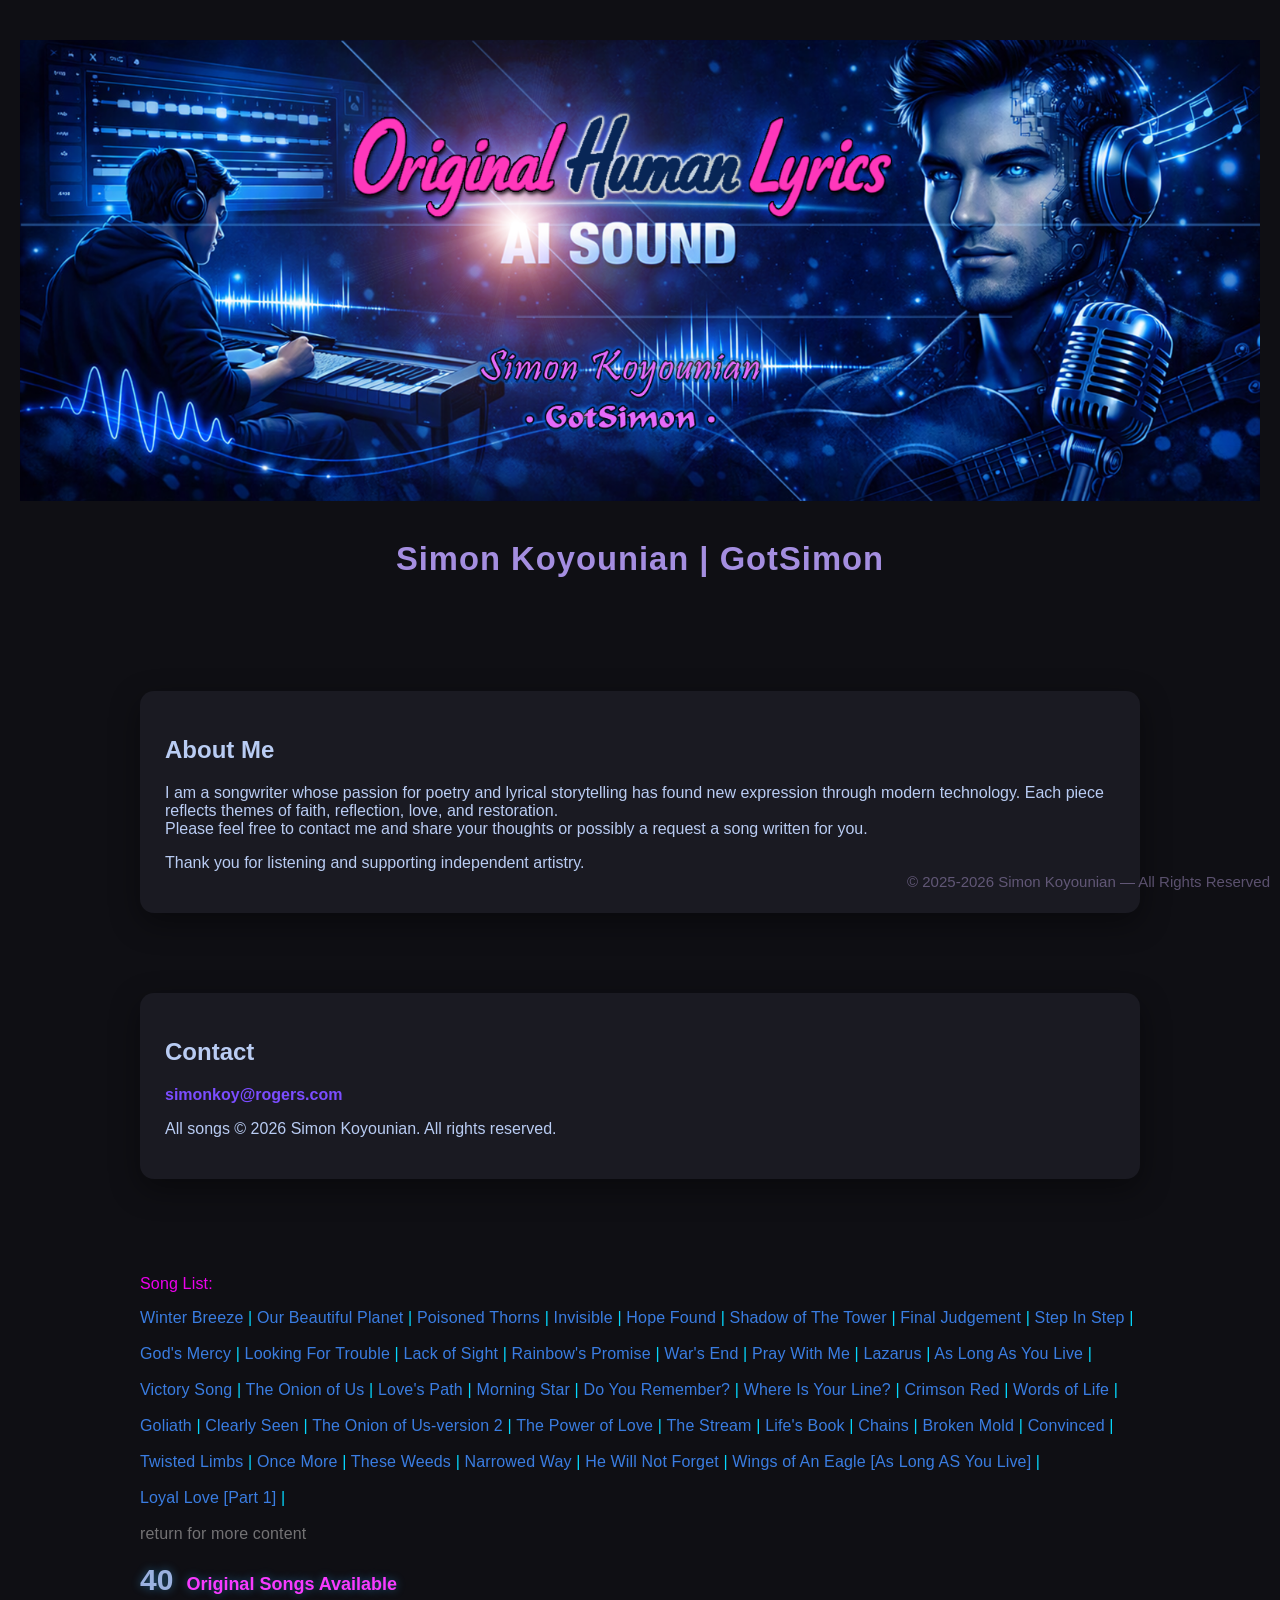
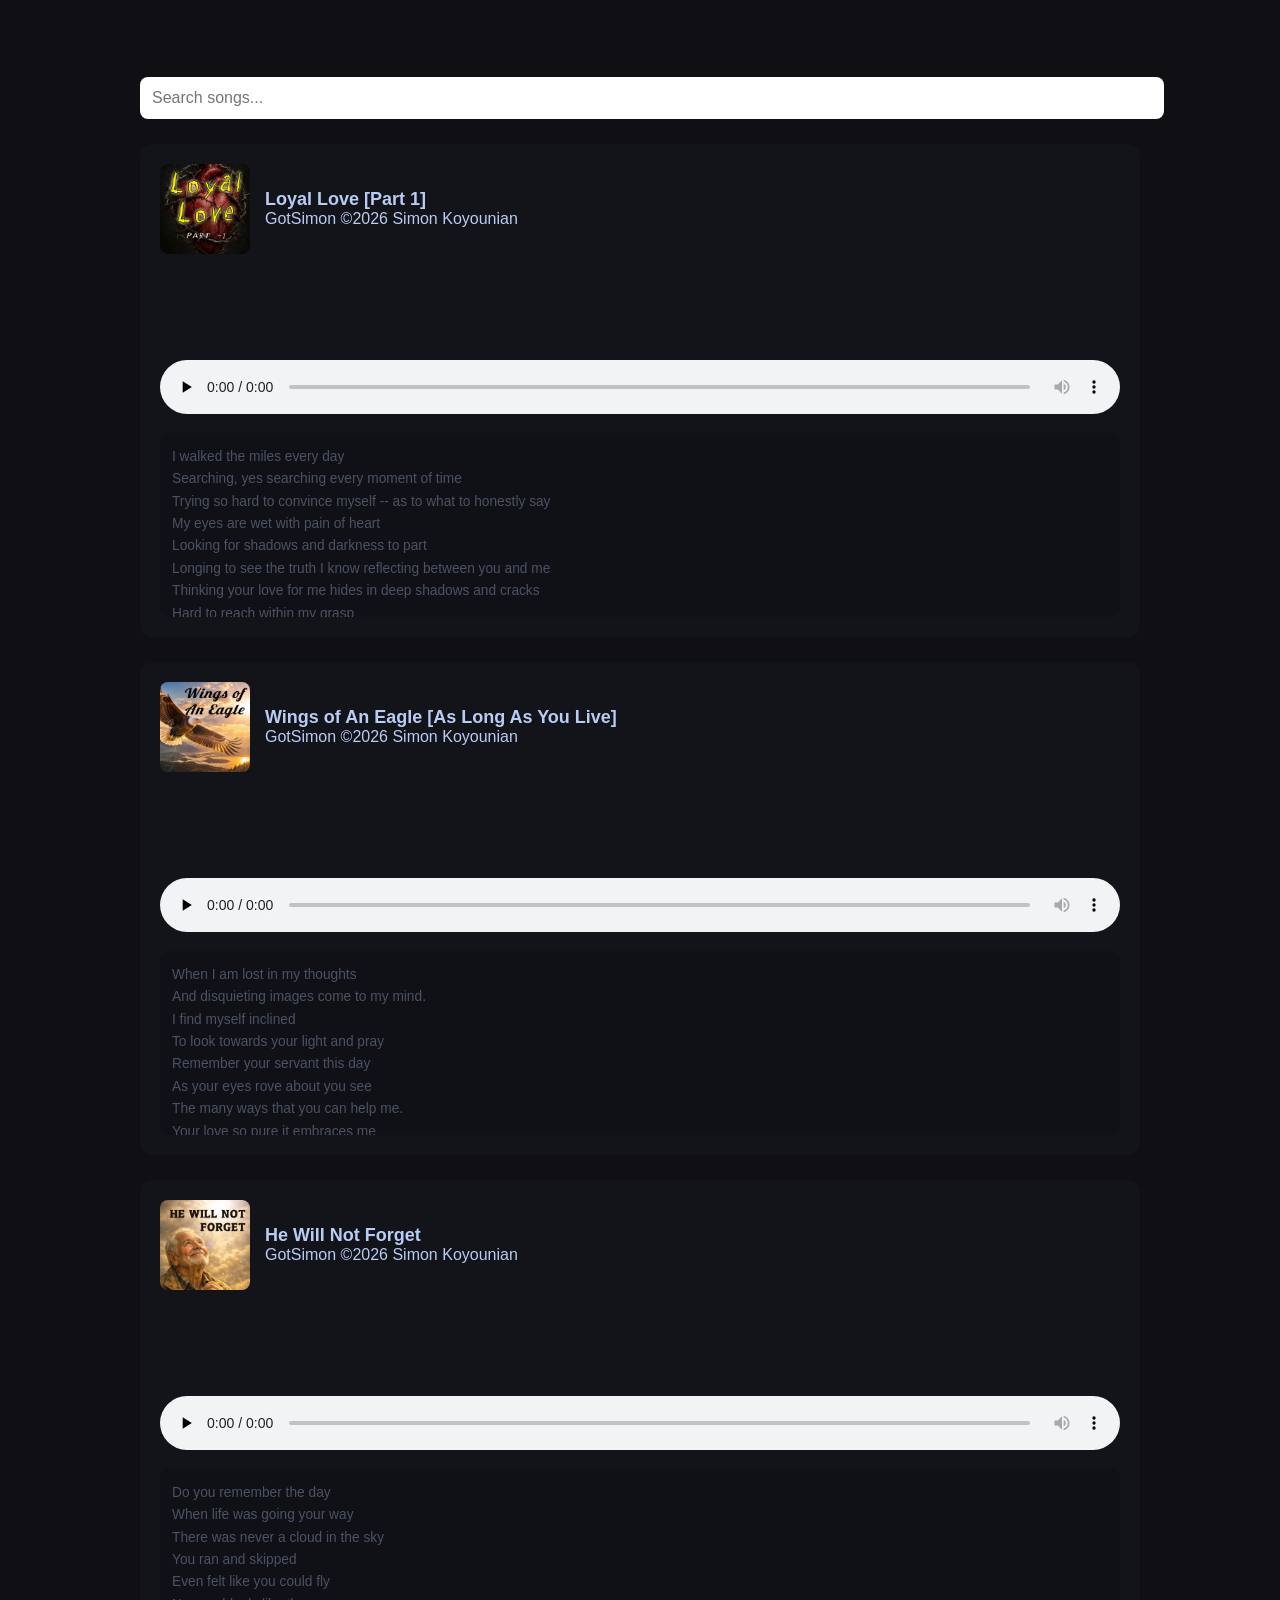
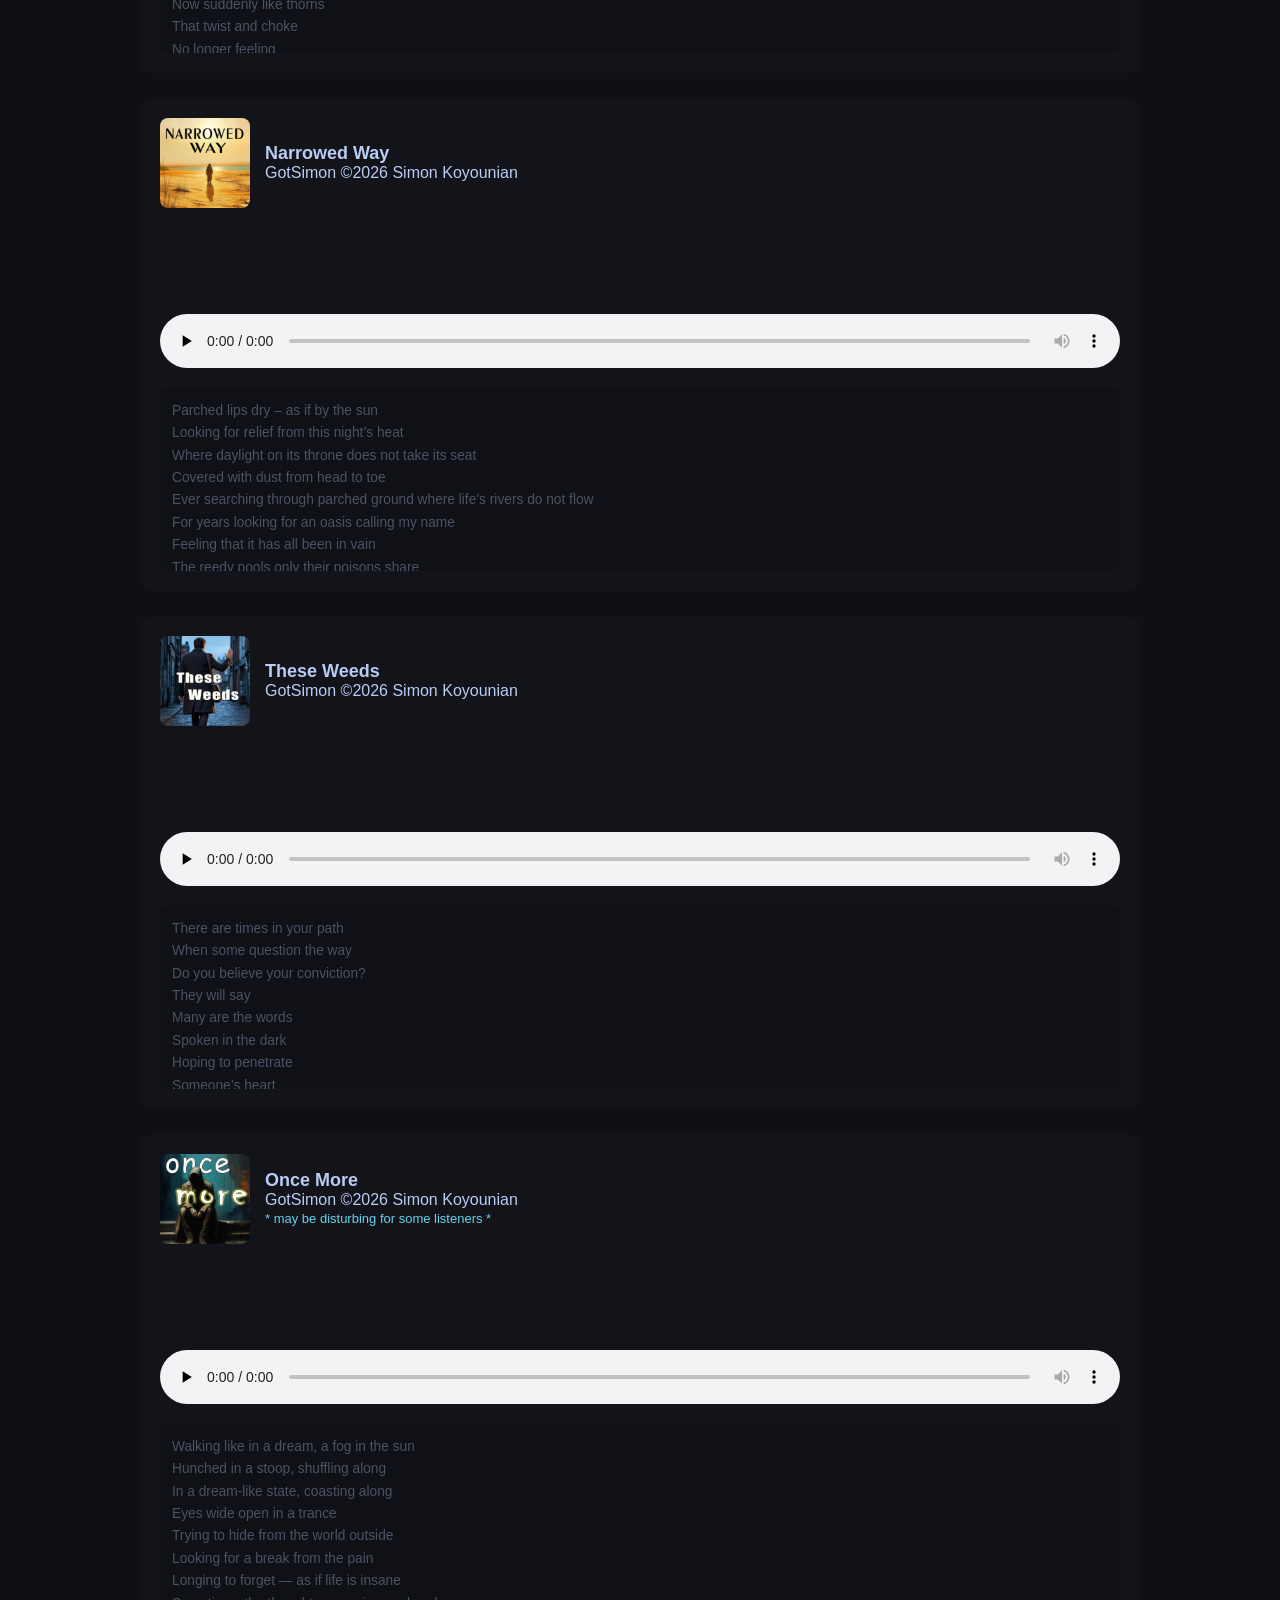
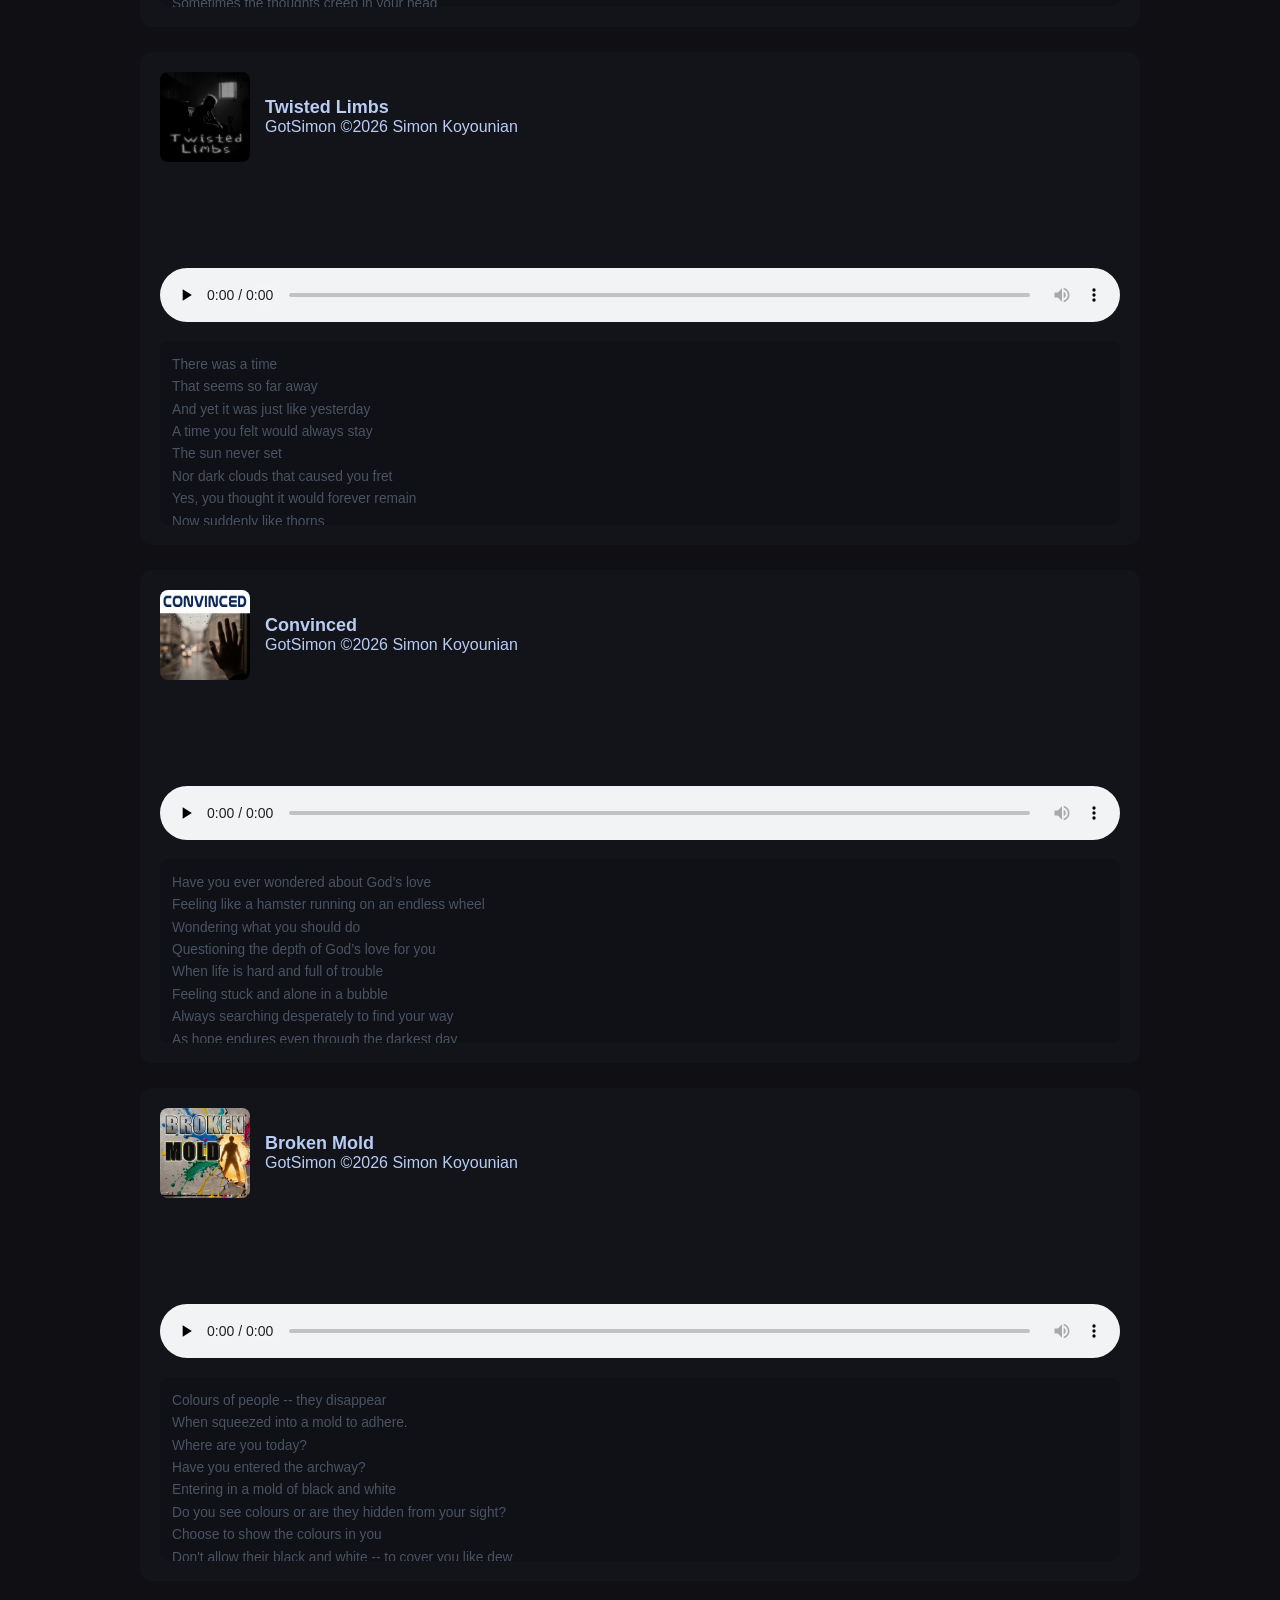
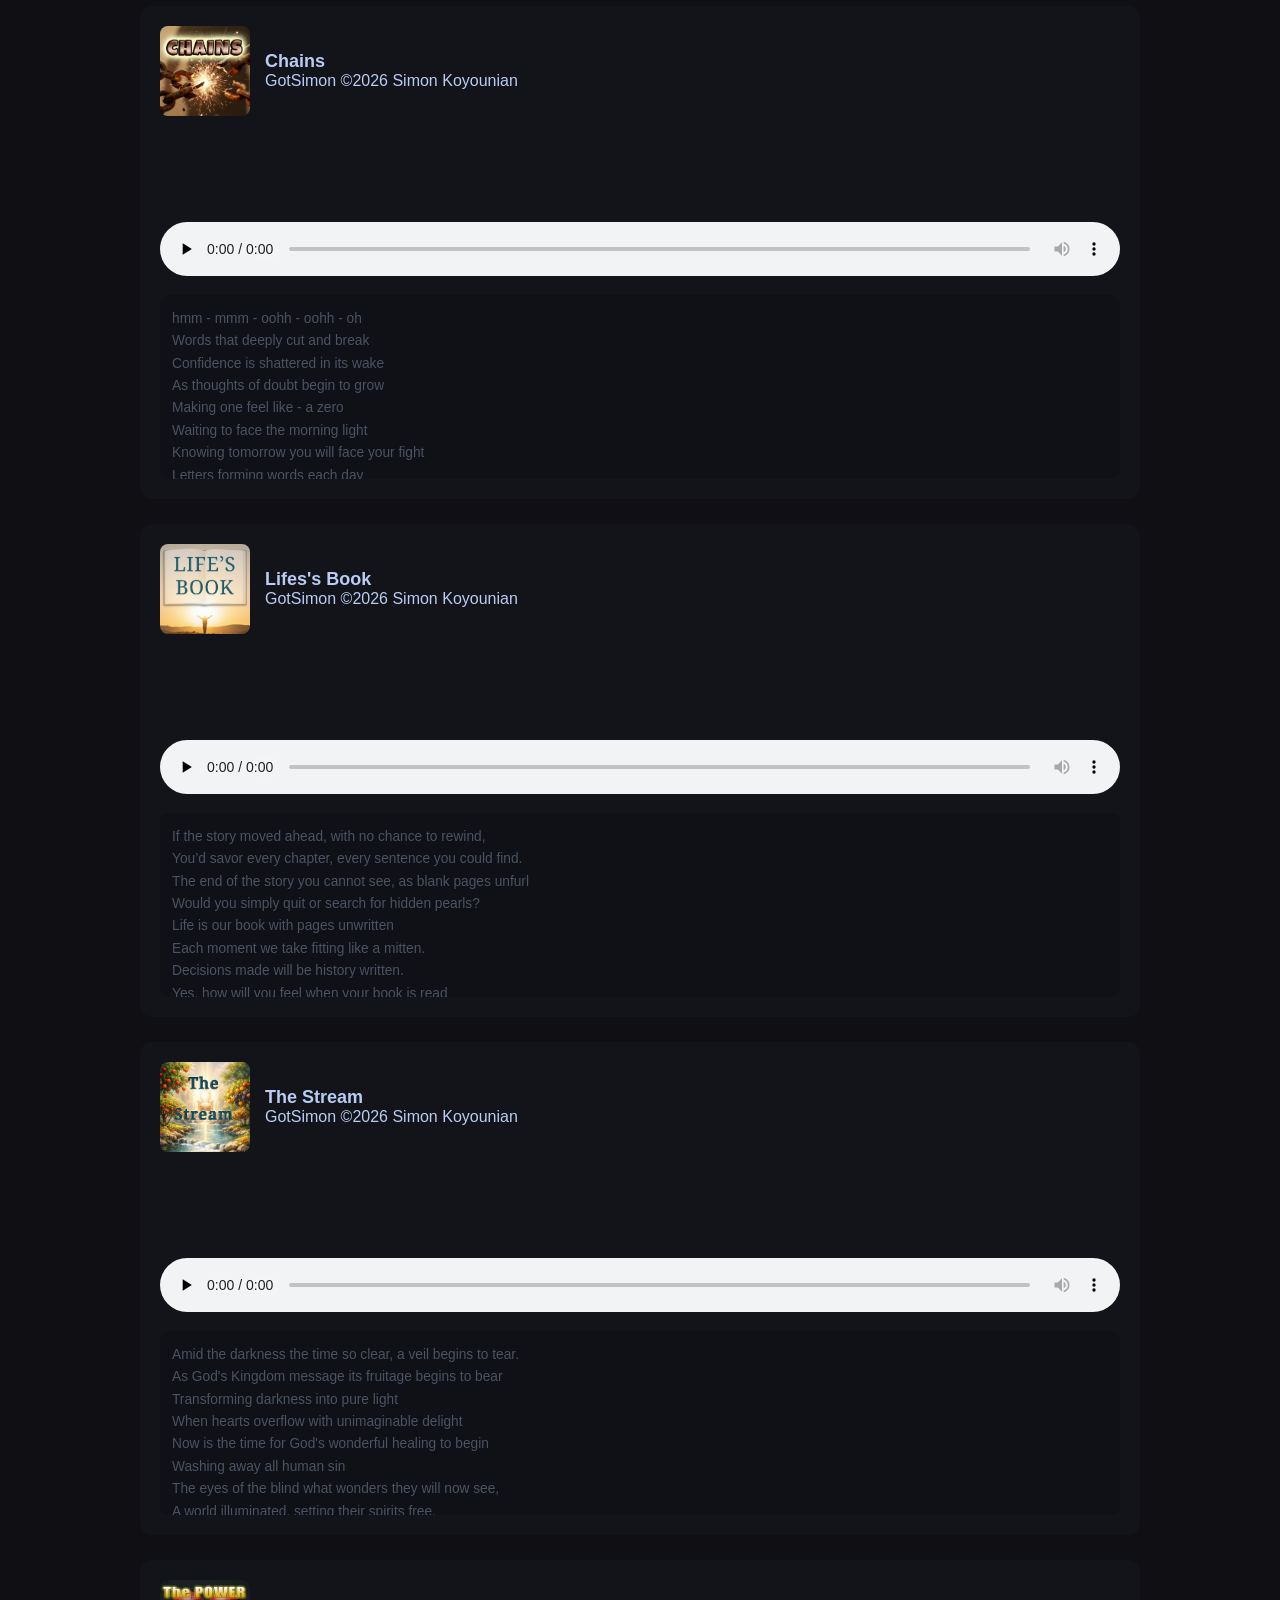
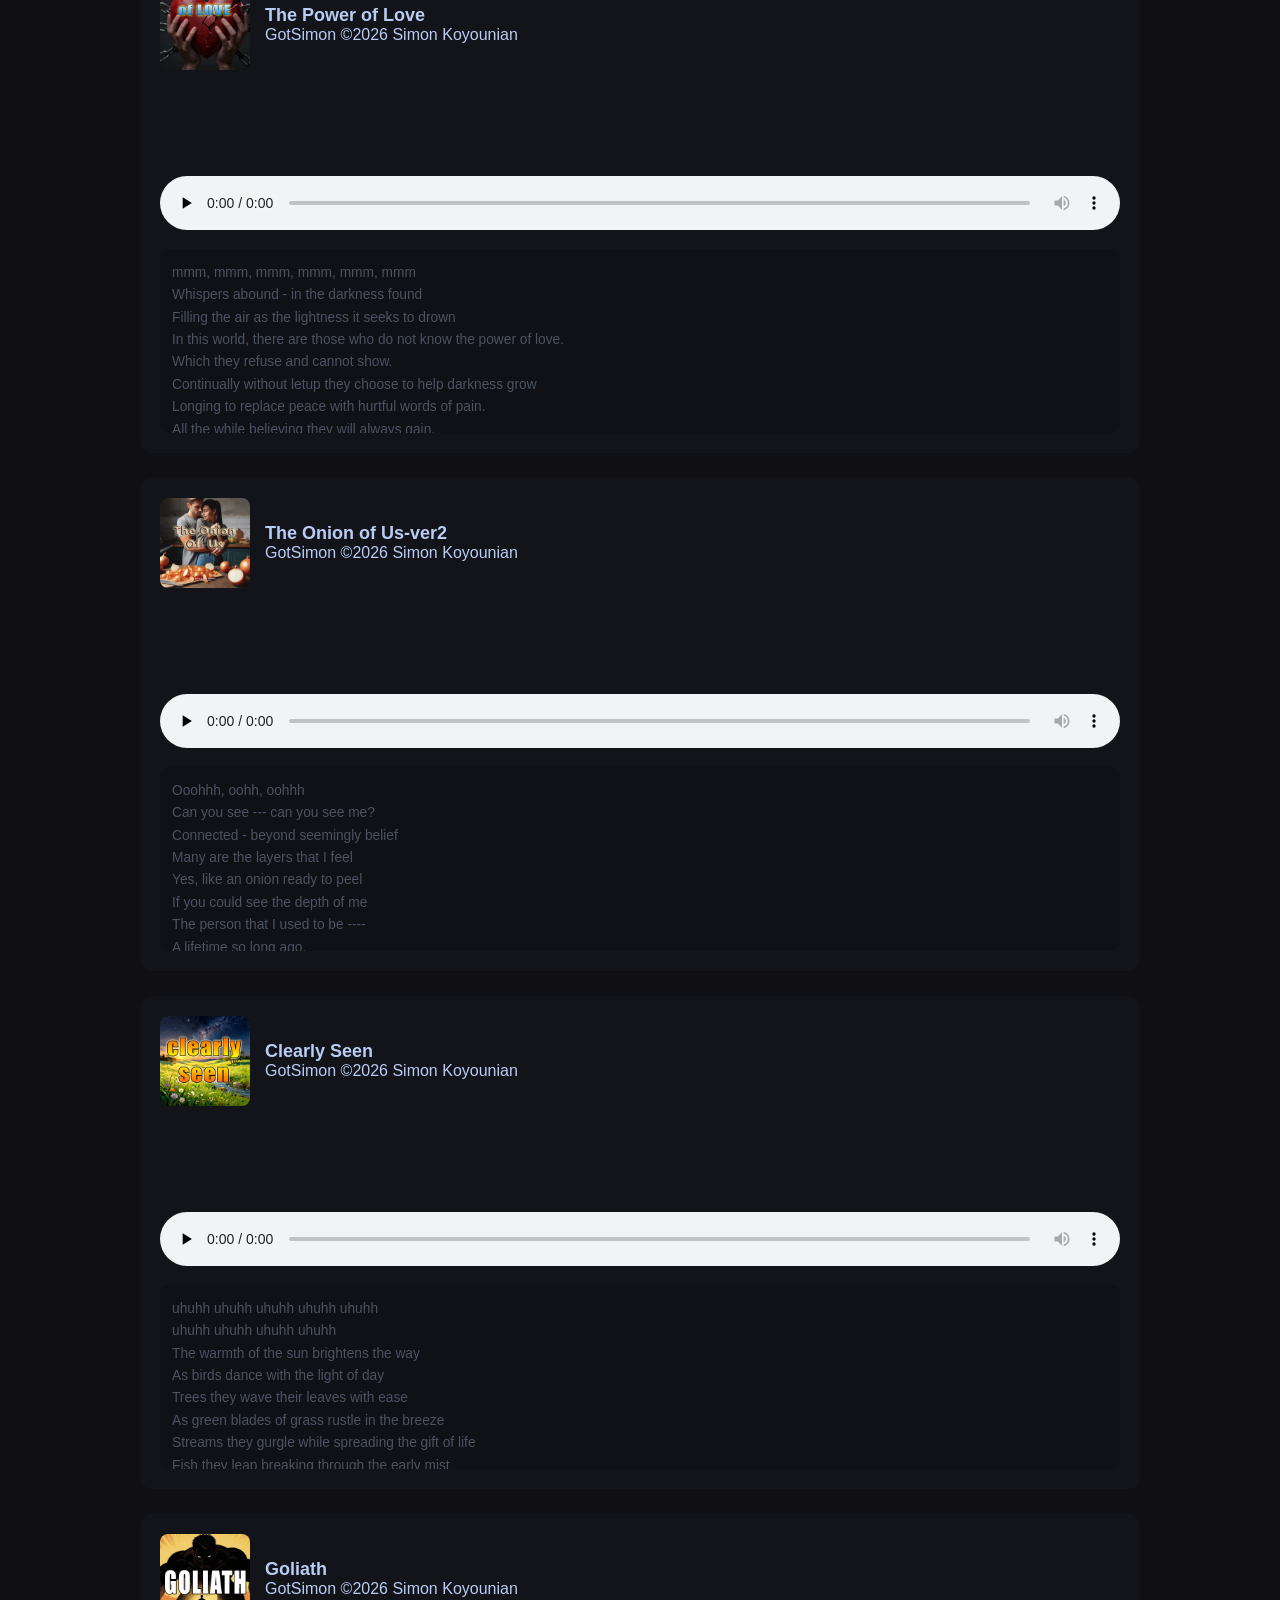
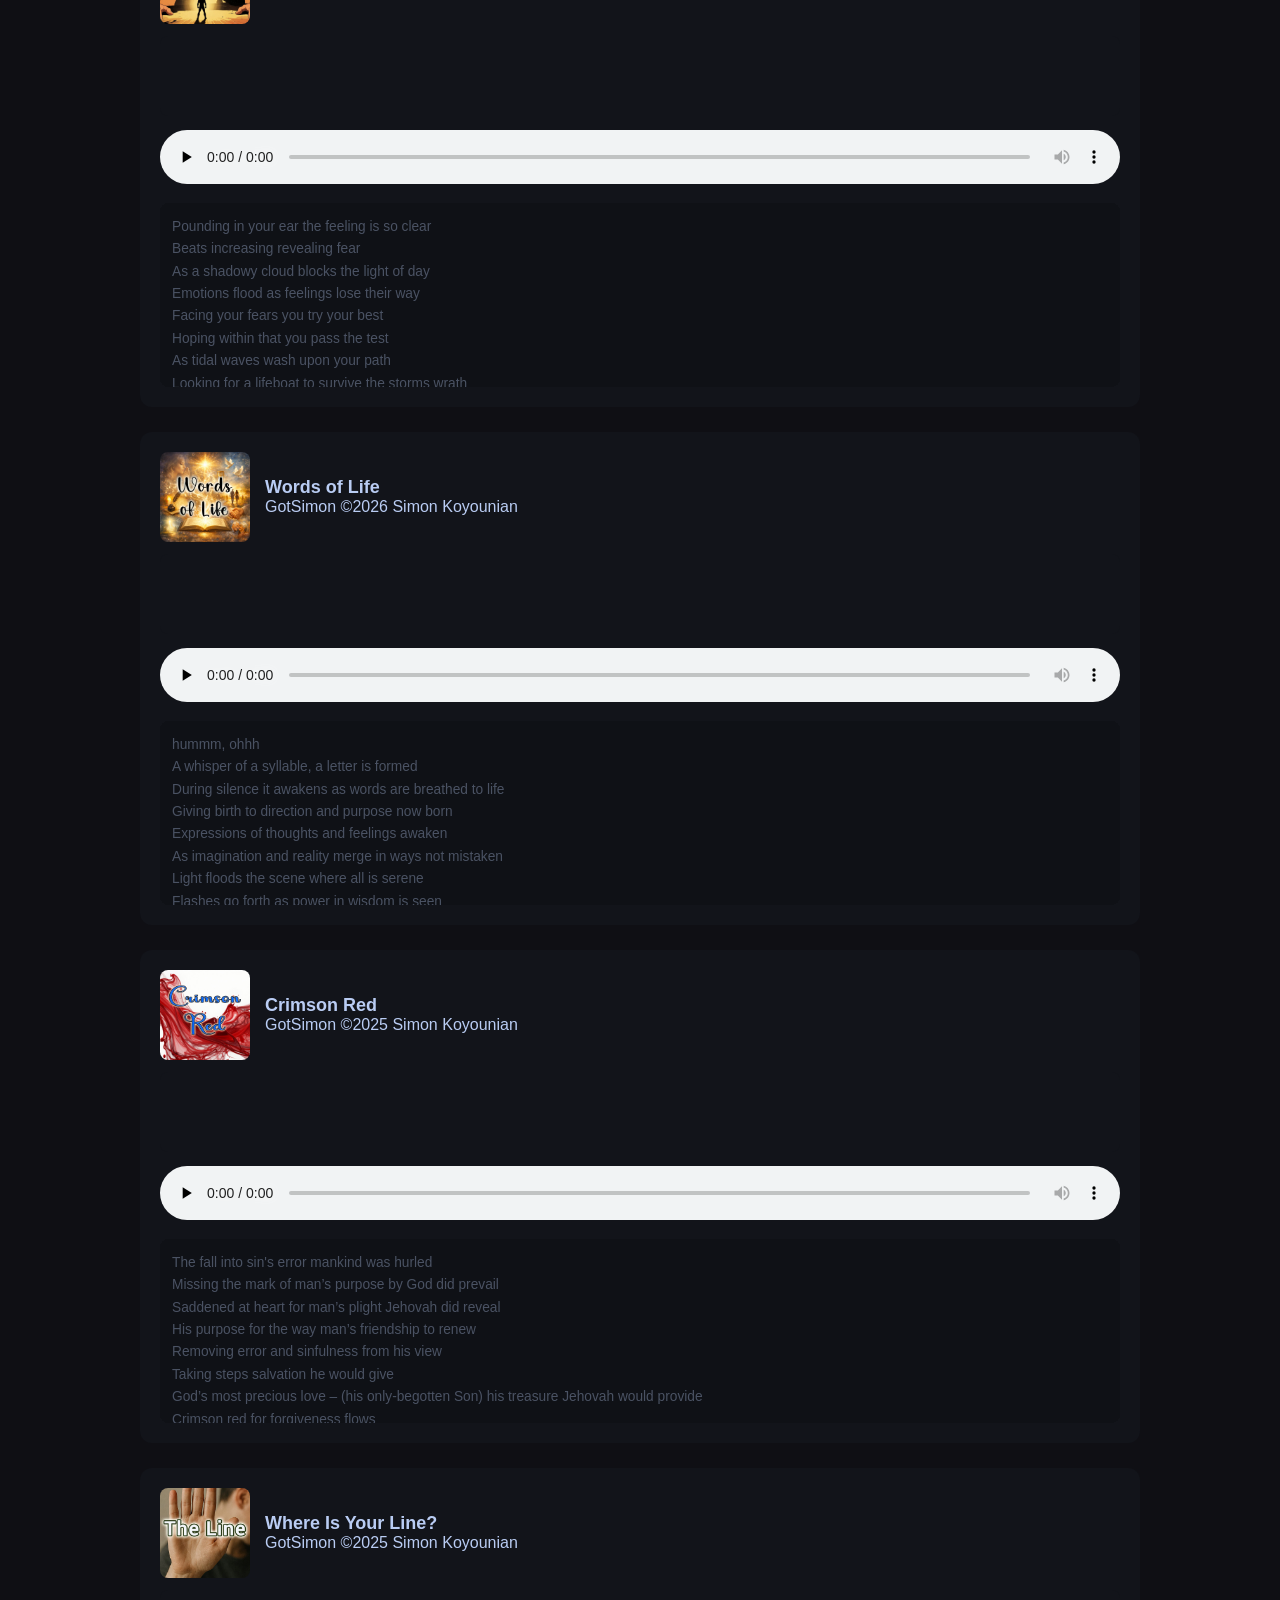
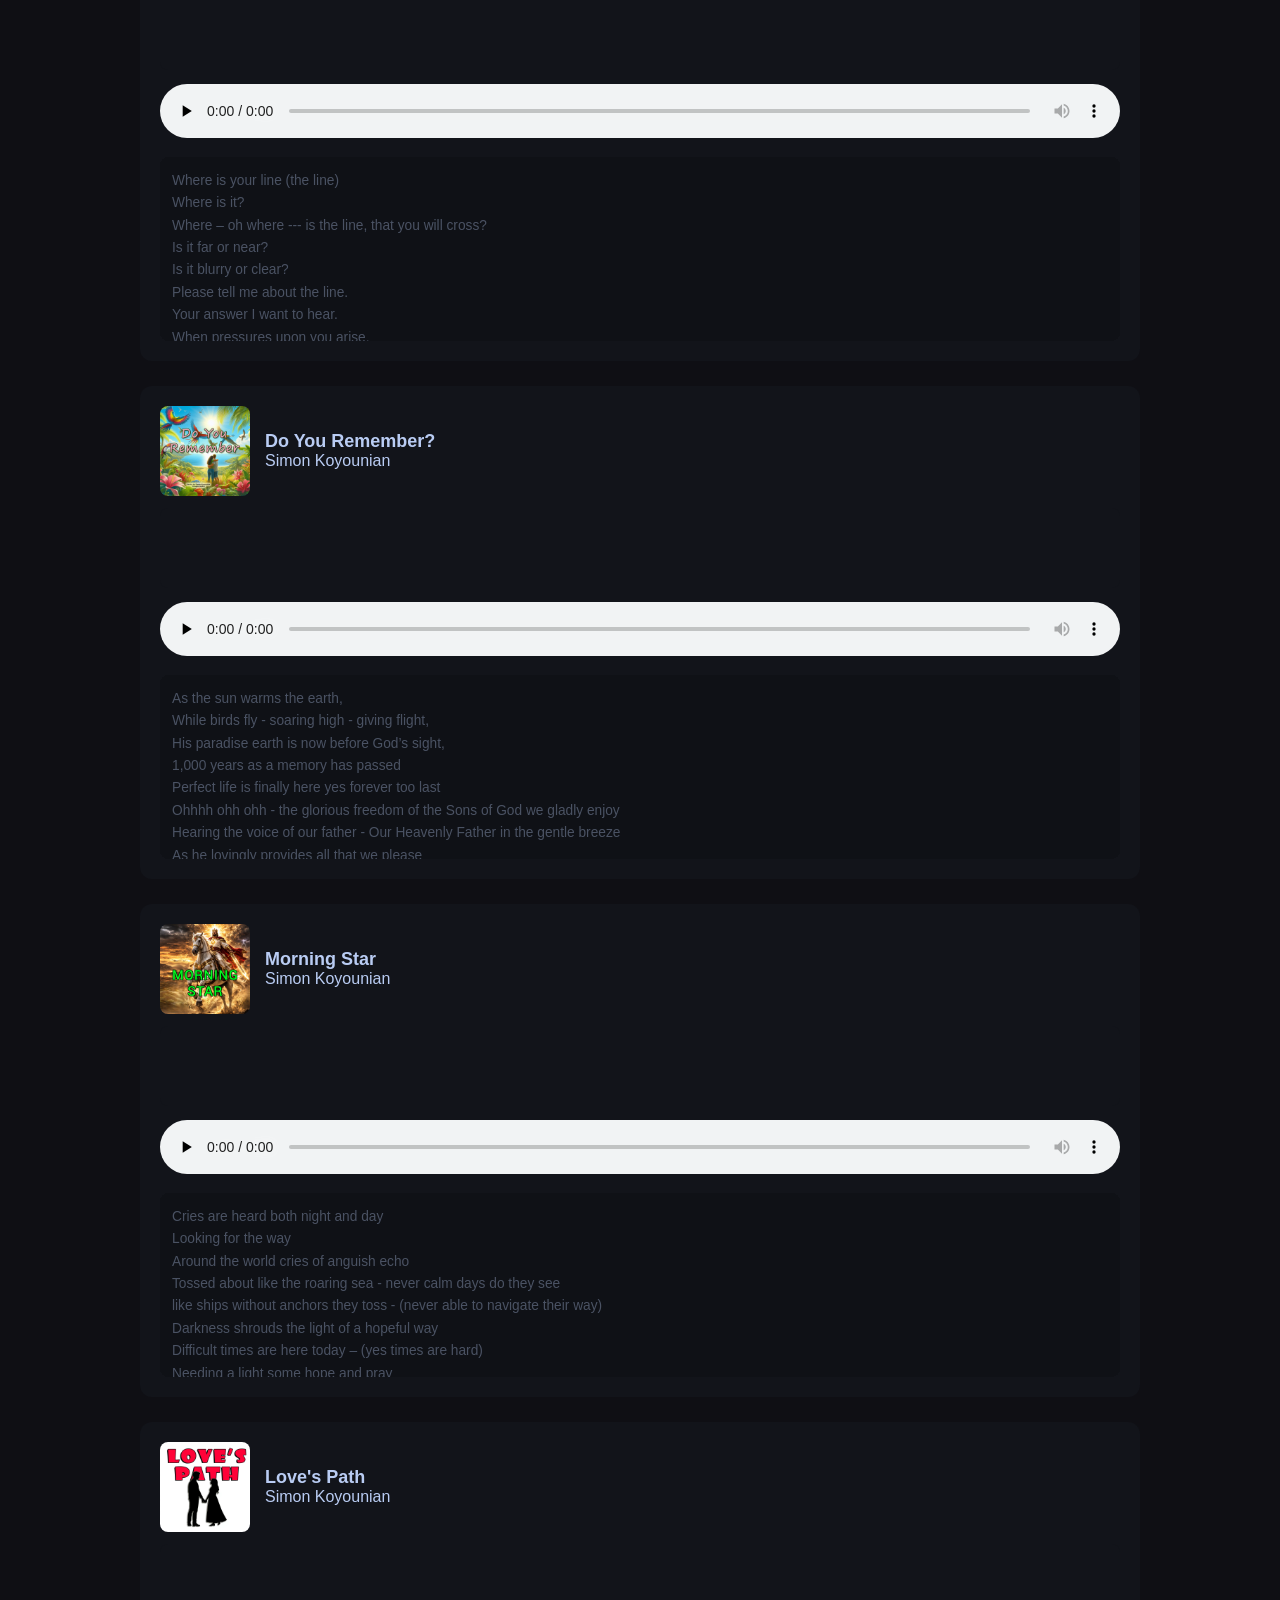
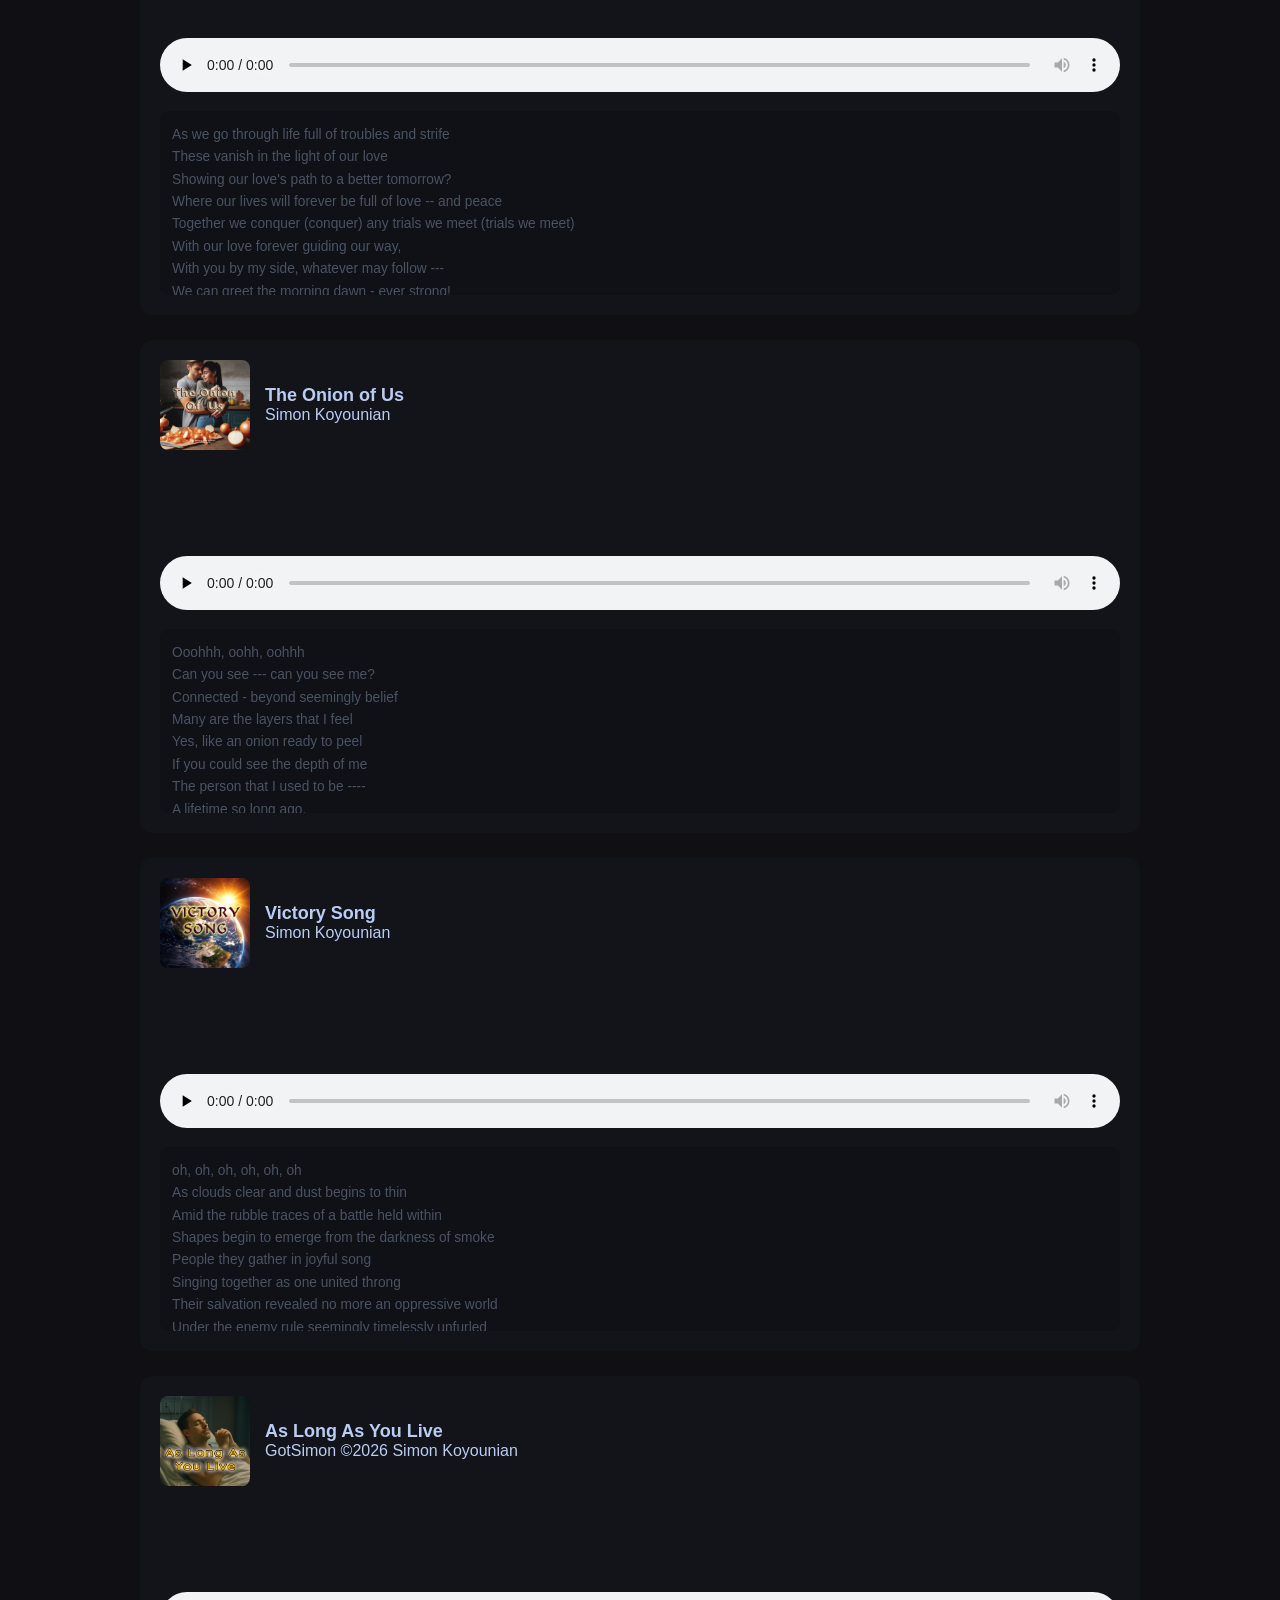
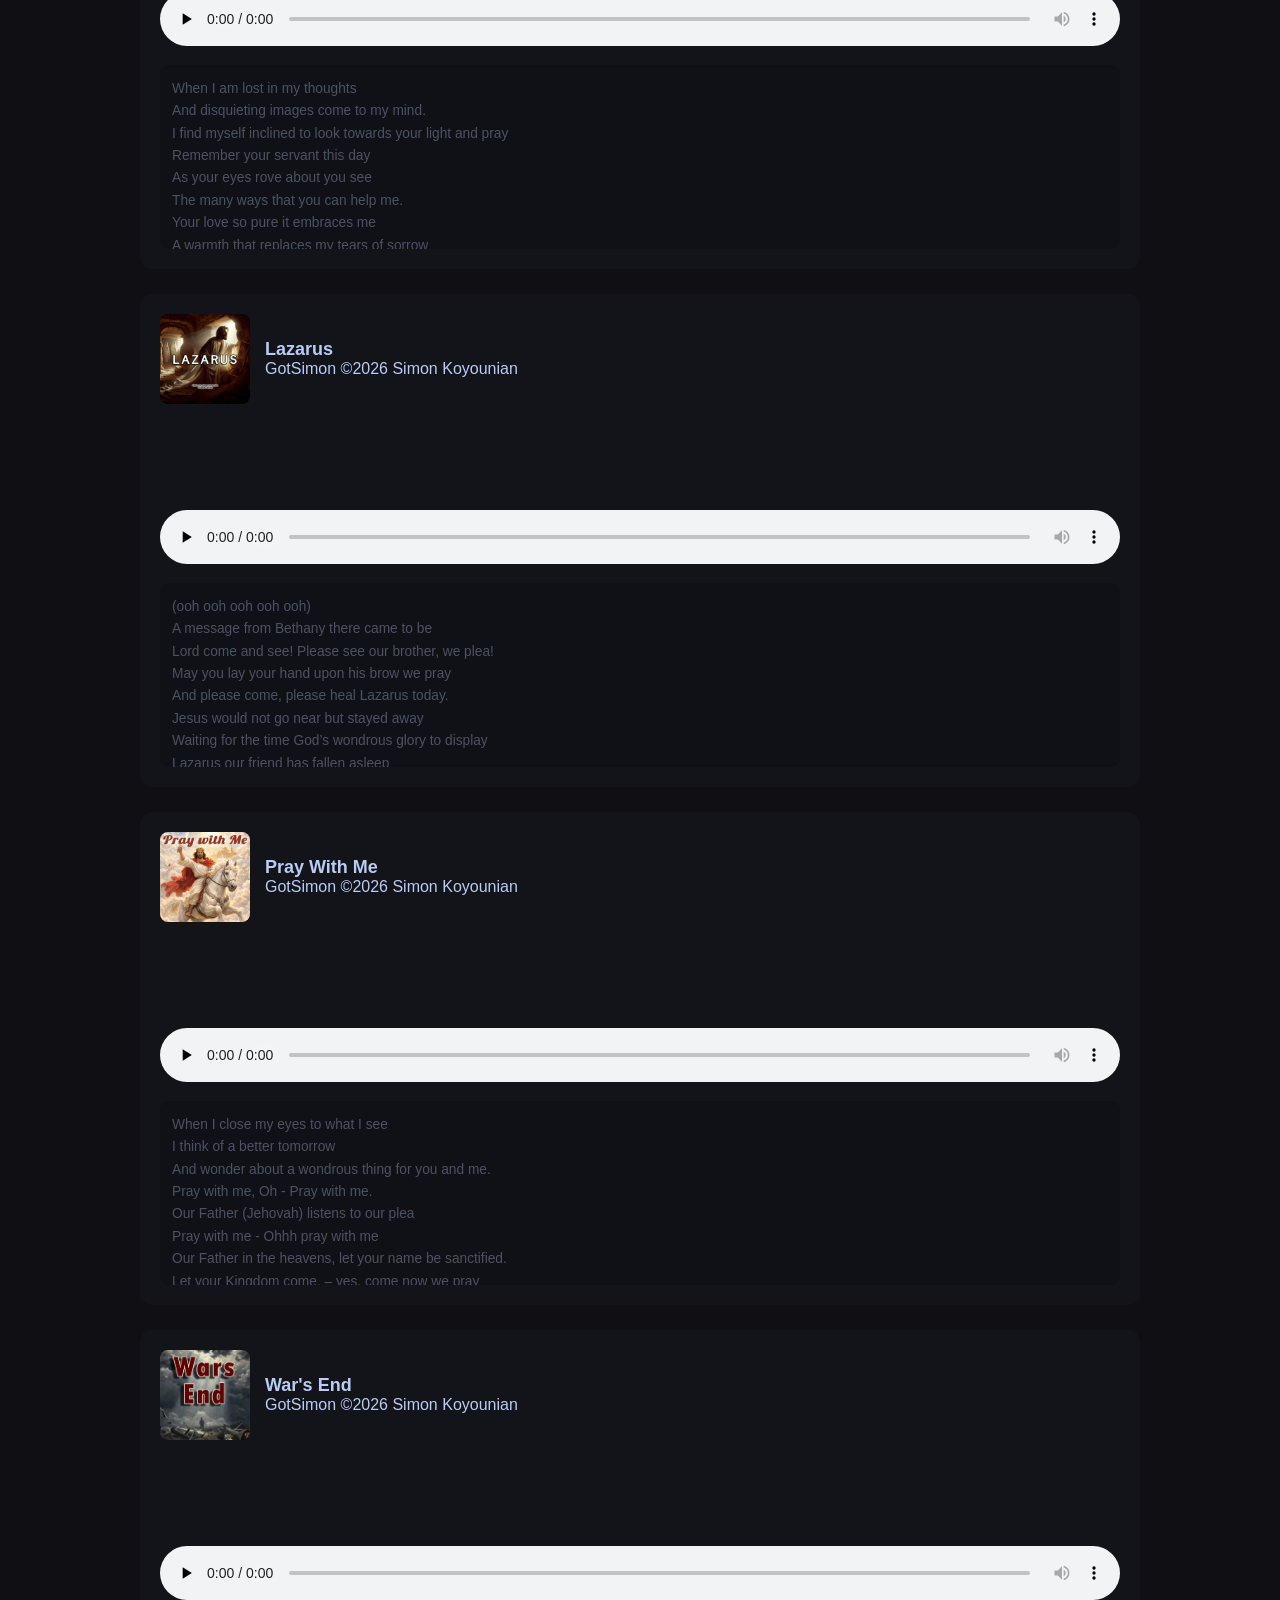
==== commit d7da5554: "Add line break before "Loyal Love [Part 1]" in song list for improved readability" ====
--- a/index.html
+++ b/index.html
@@ -287,6 +287,7 @@
 Narrowed Way <span style="color:#05d8fd">|</span>
 He Will Not Forget <span style="color:#05d8fd">|</span>
 Wings of An Eagle [As Long AS You Live] <span style="color:#05d8fd">|</span>
+<br><br>
 Loyal Love [Part 1] <span style="color:#05d8fd">|</span>
 
 <br>
